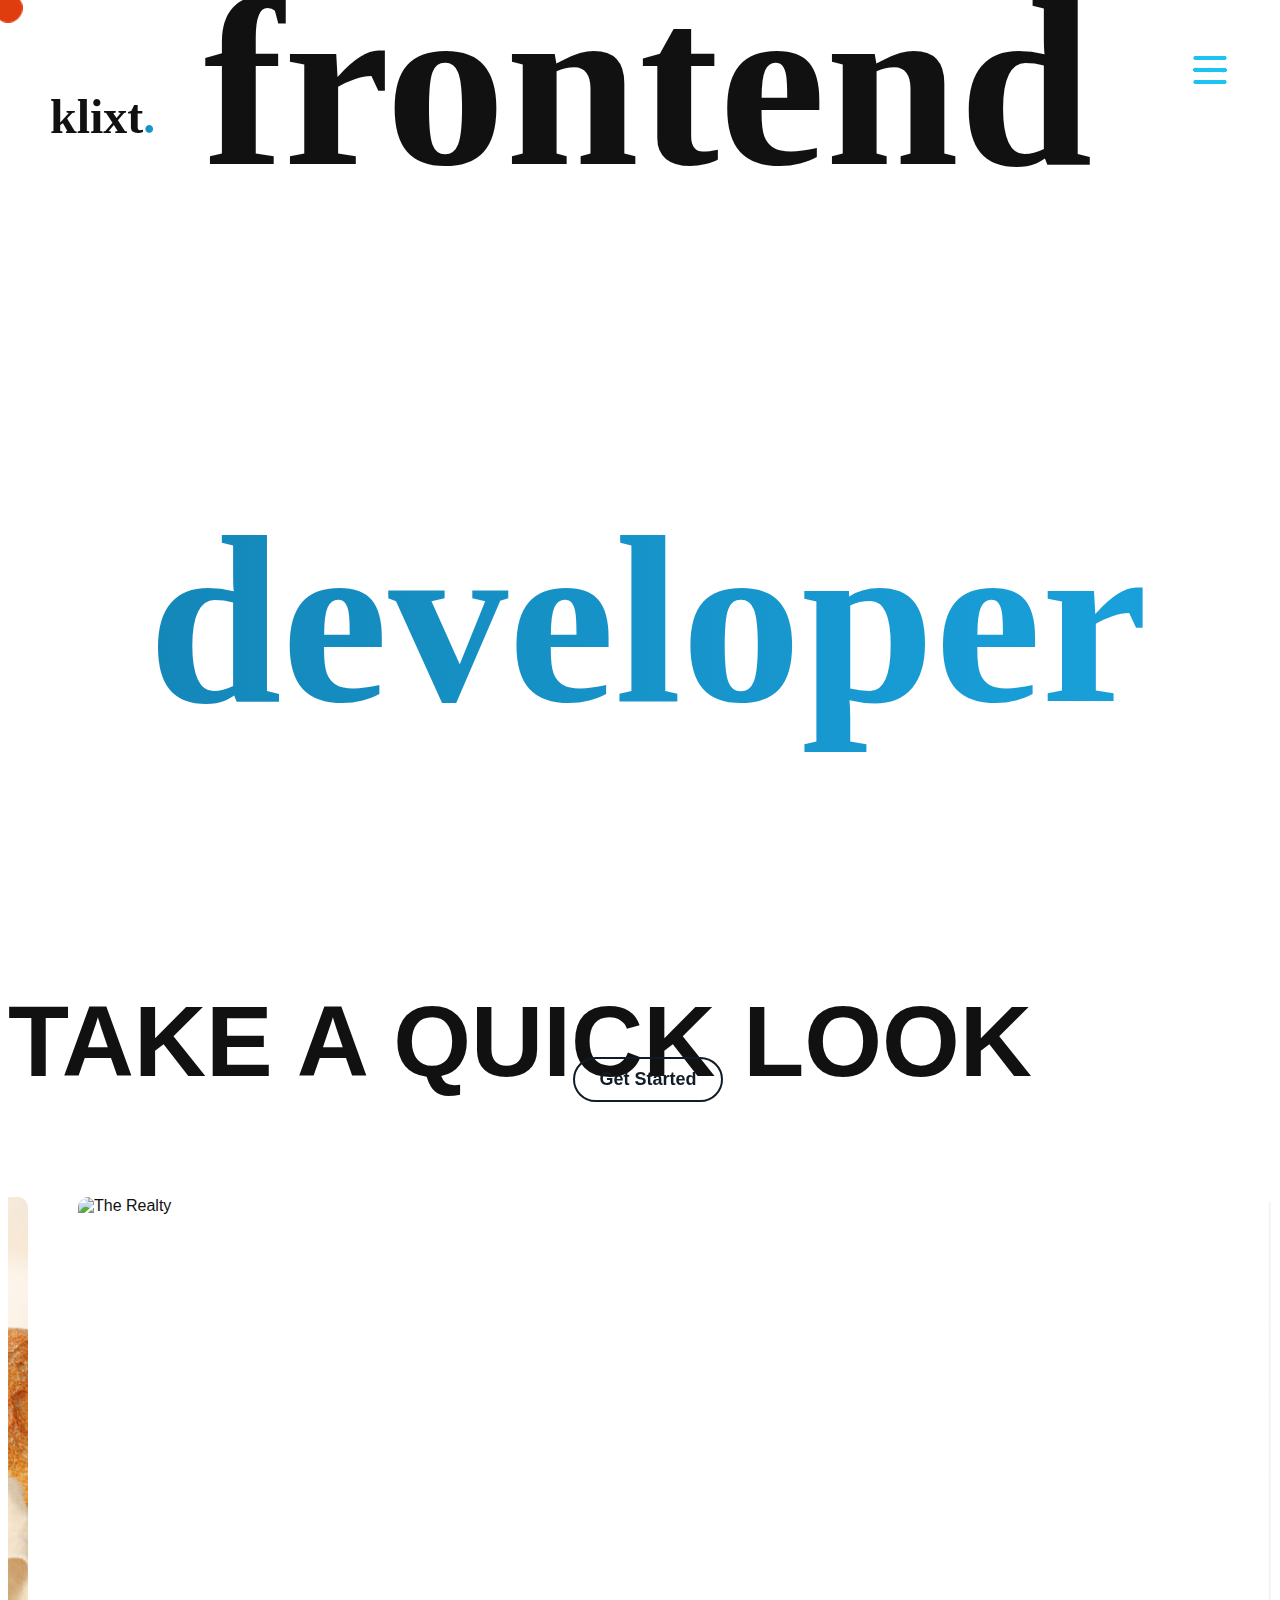
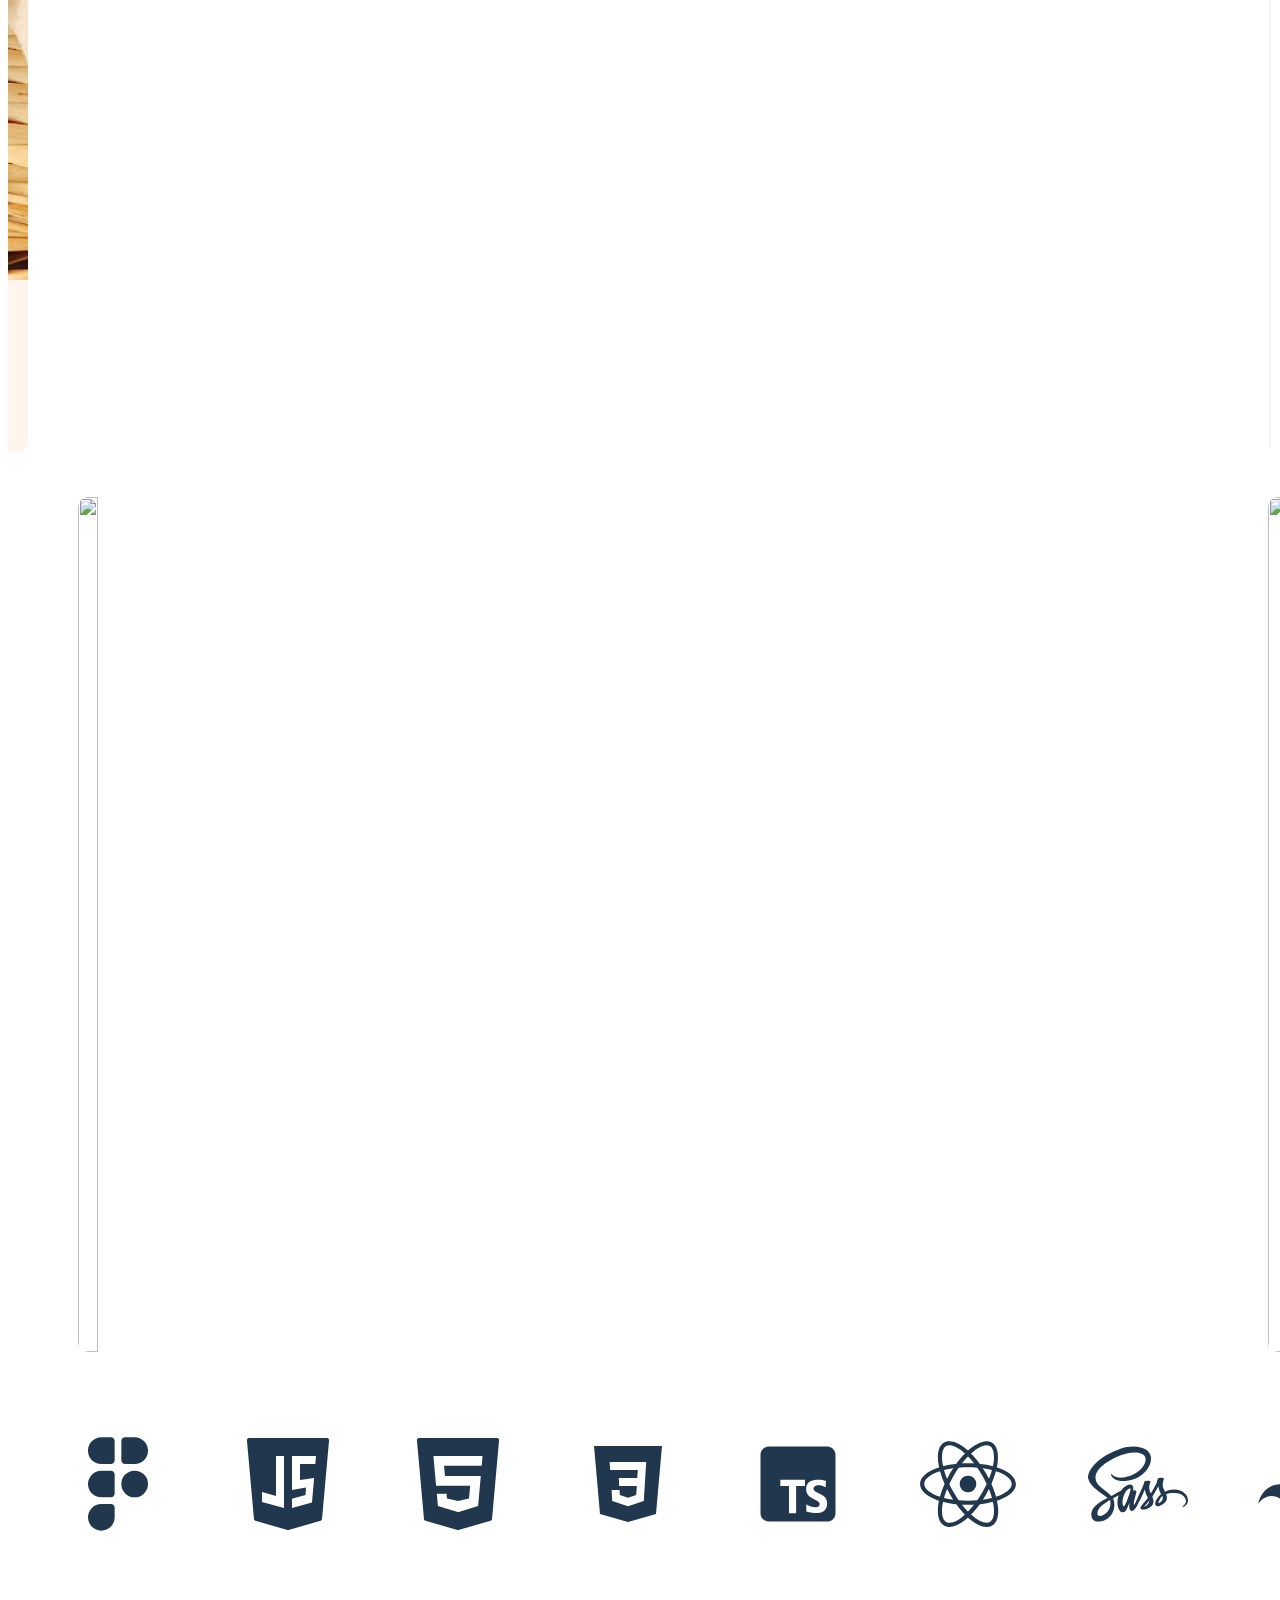
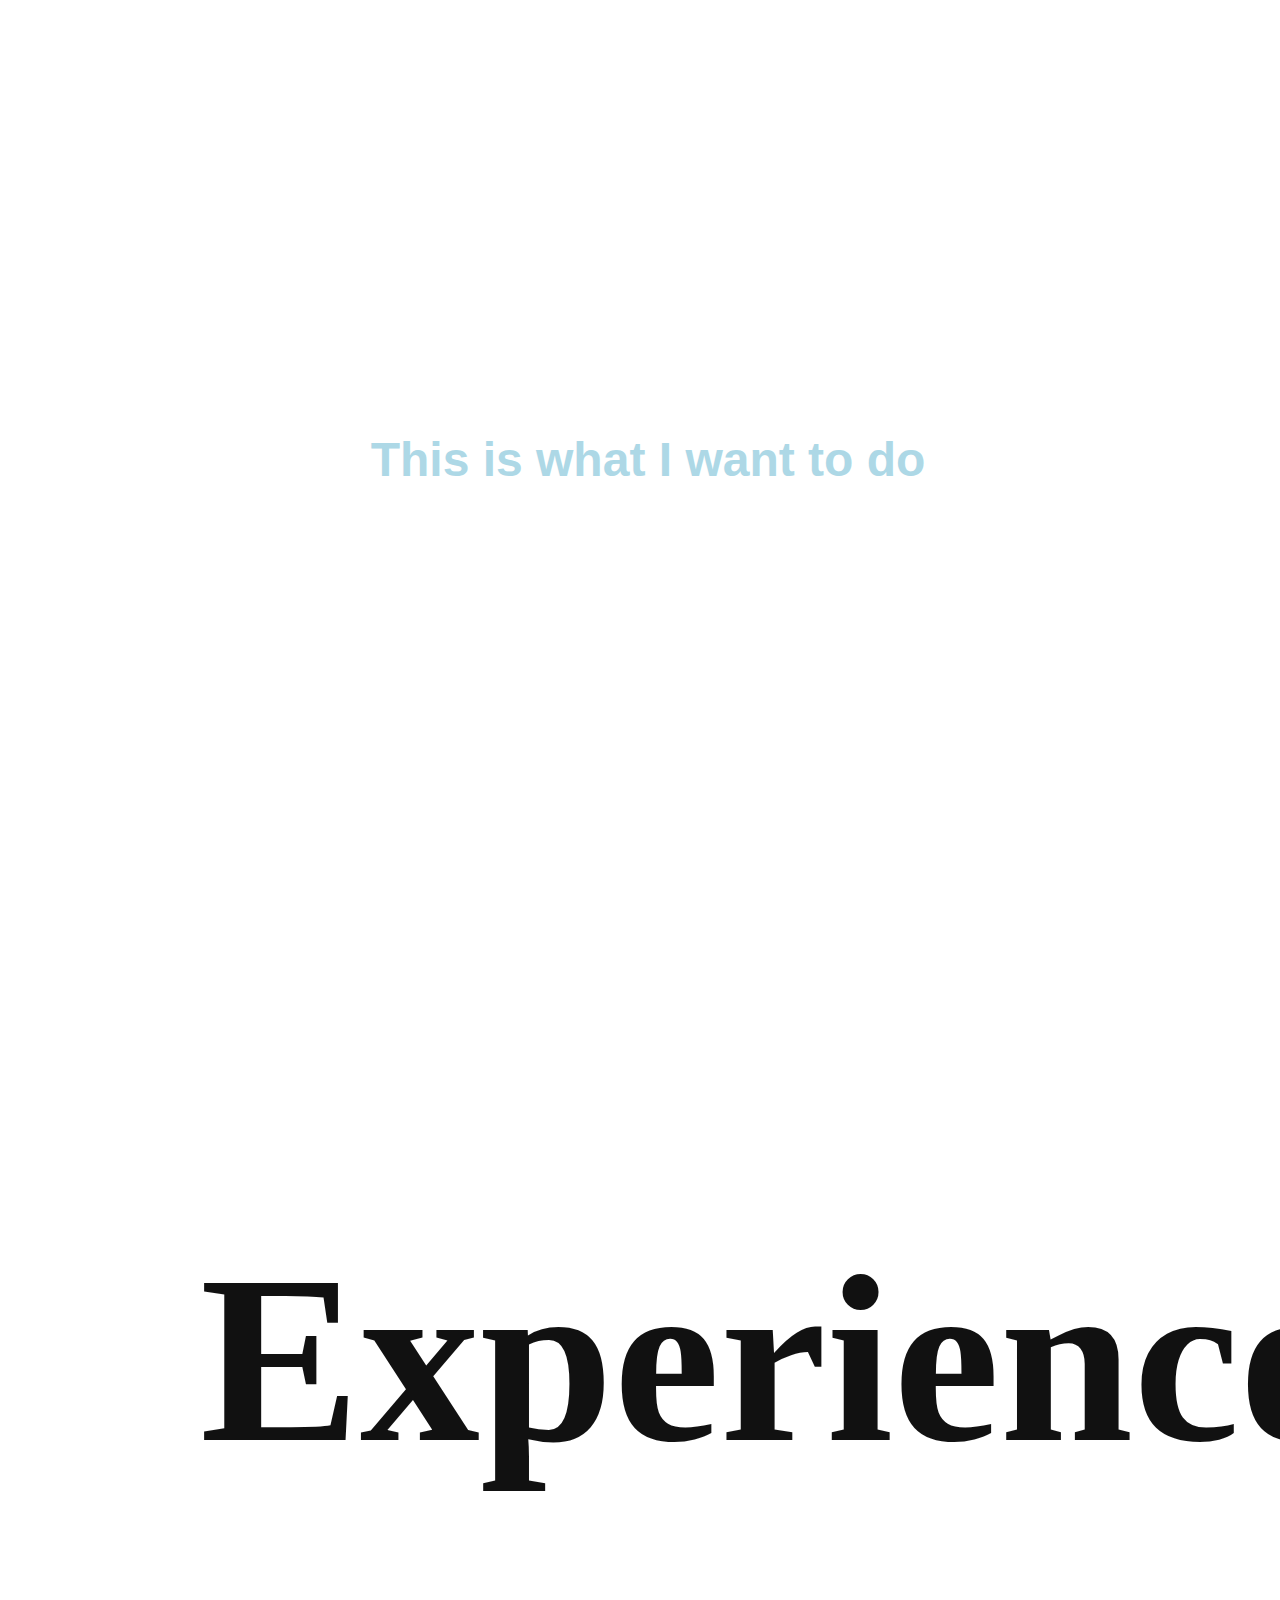
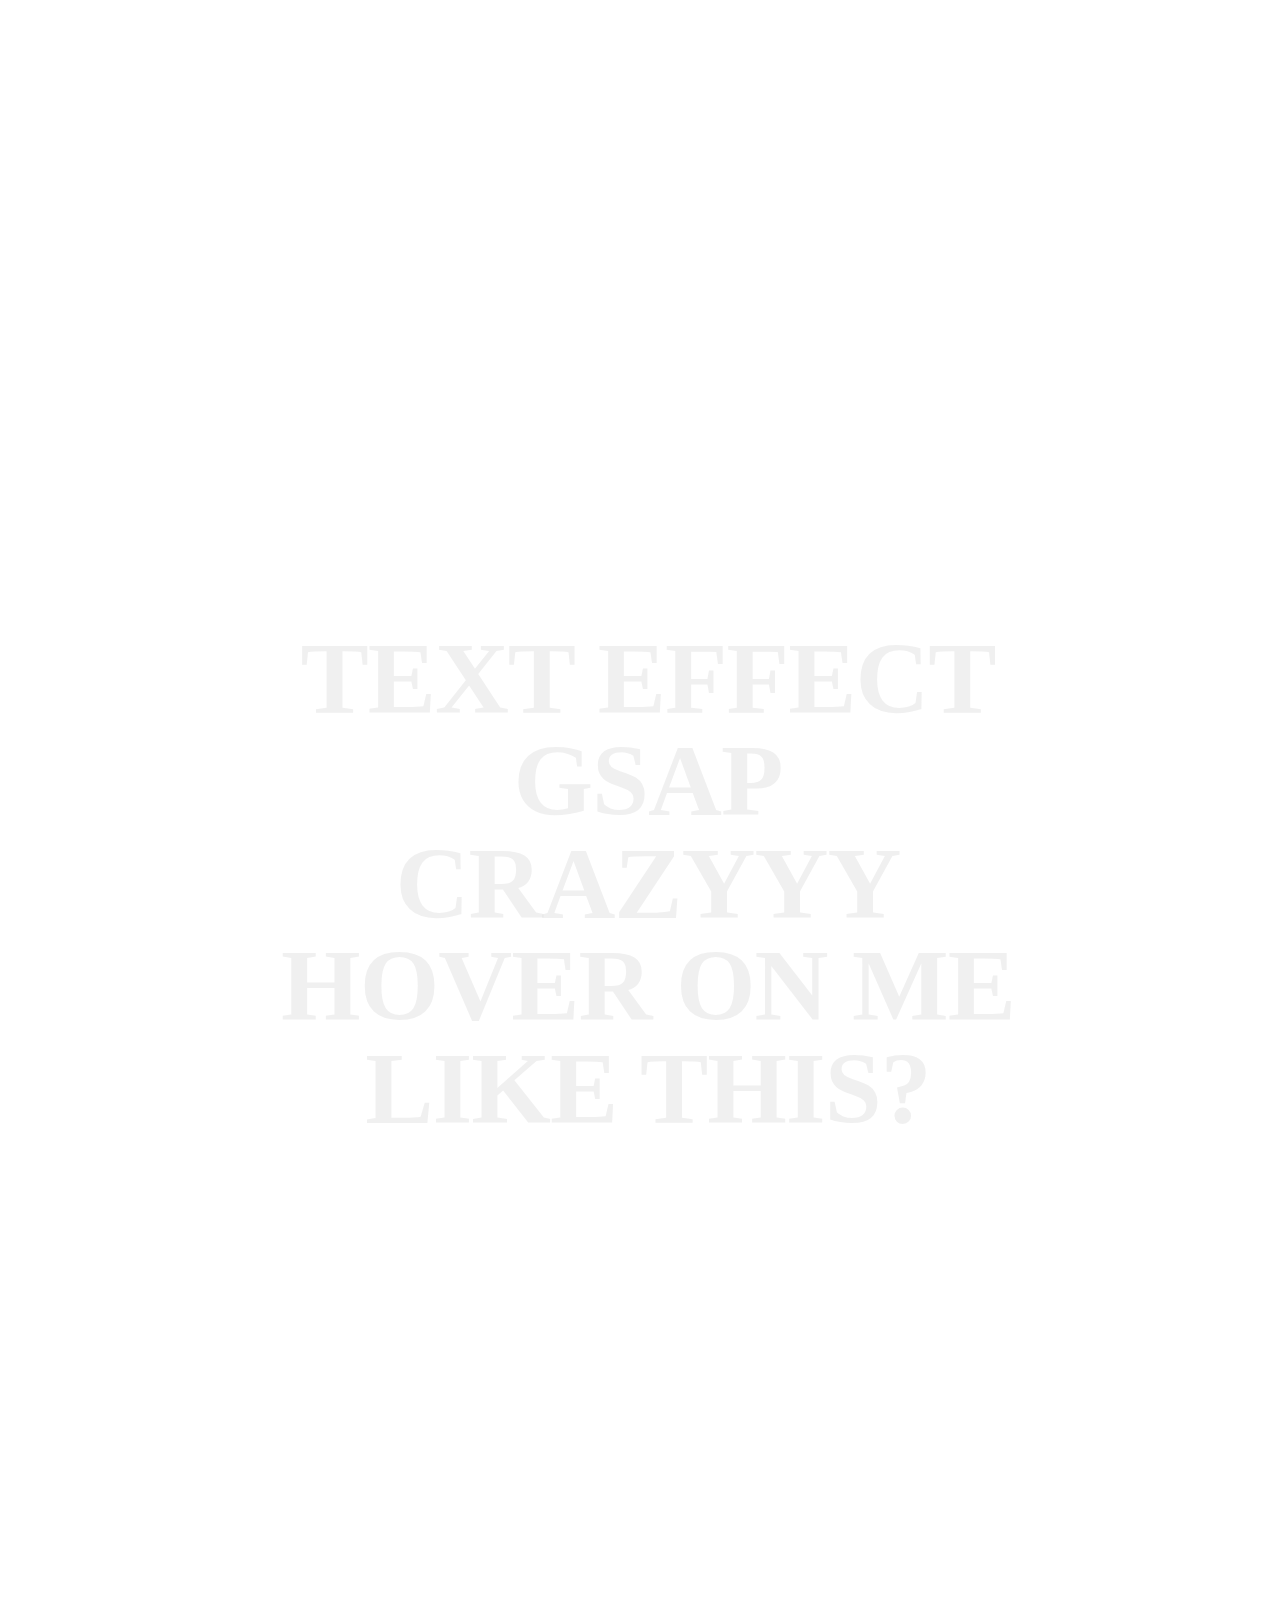
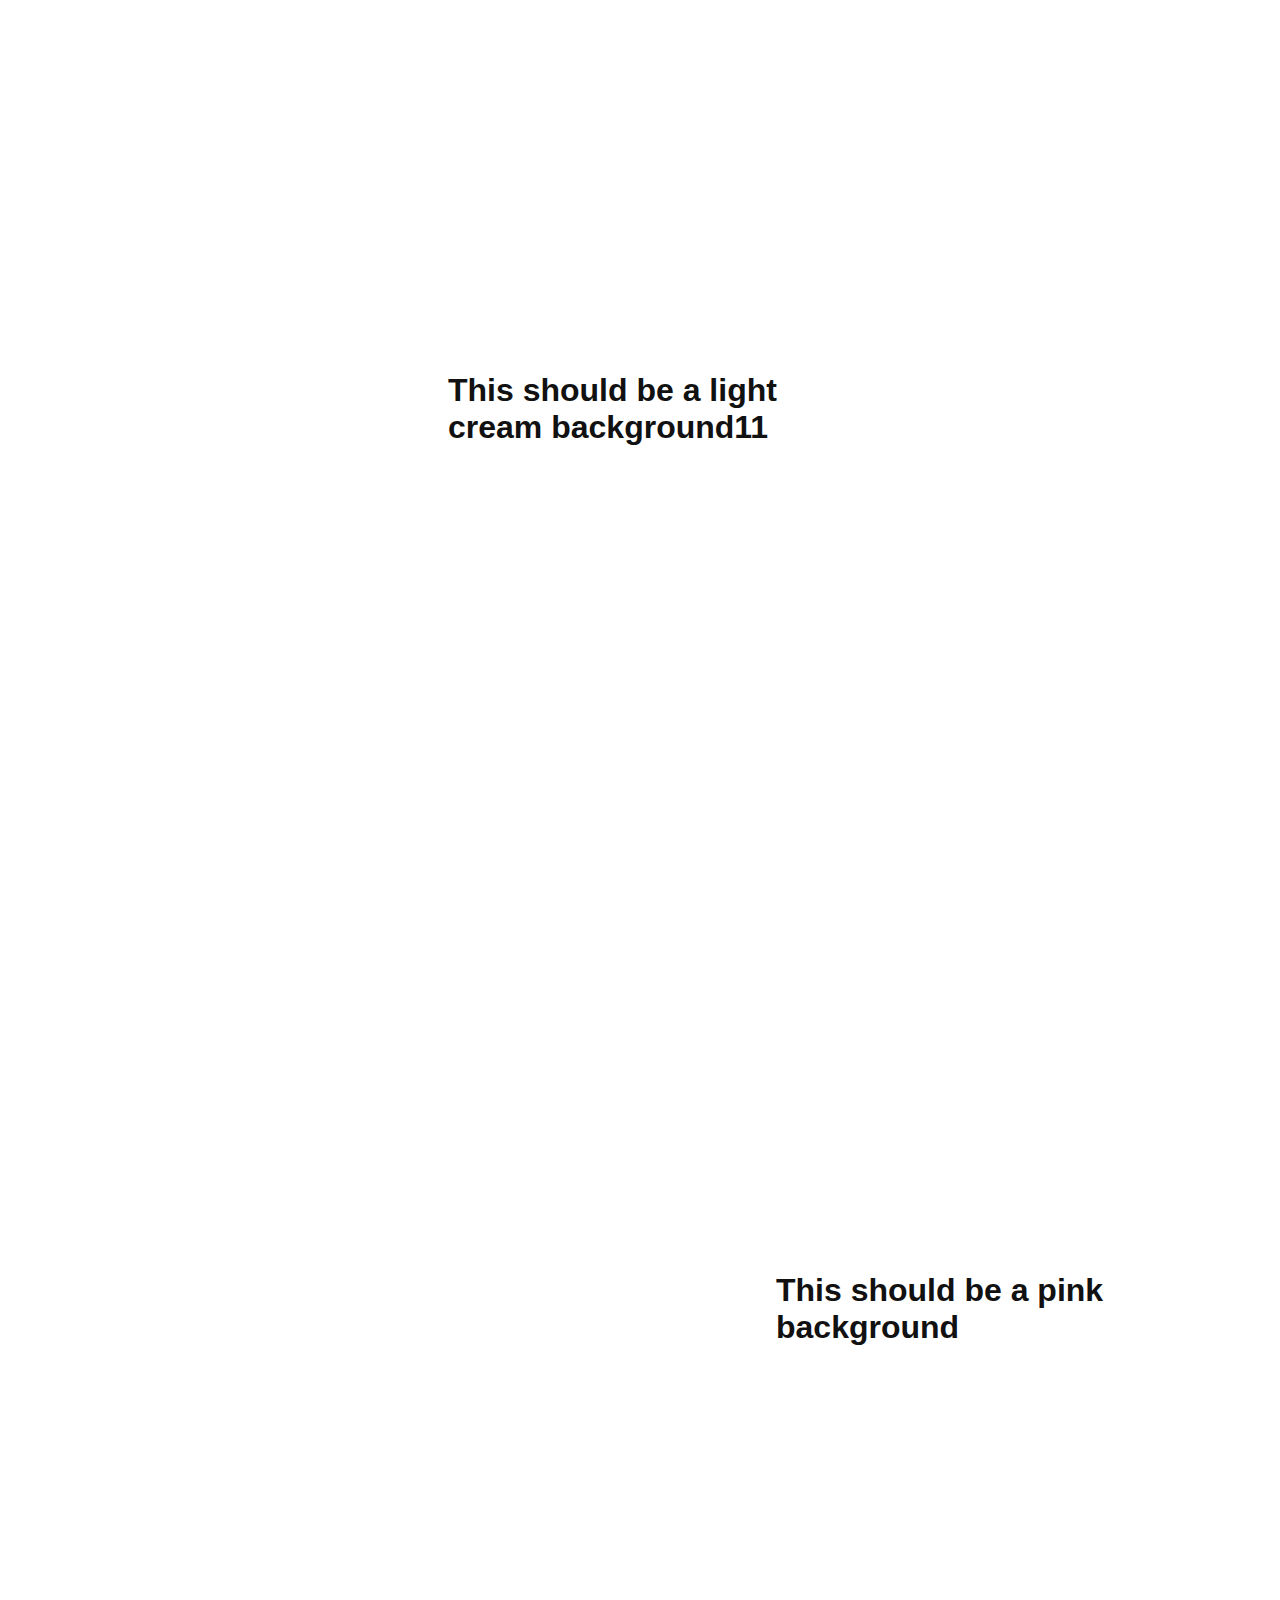
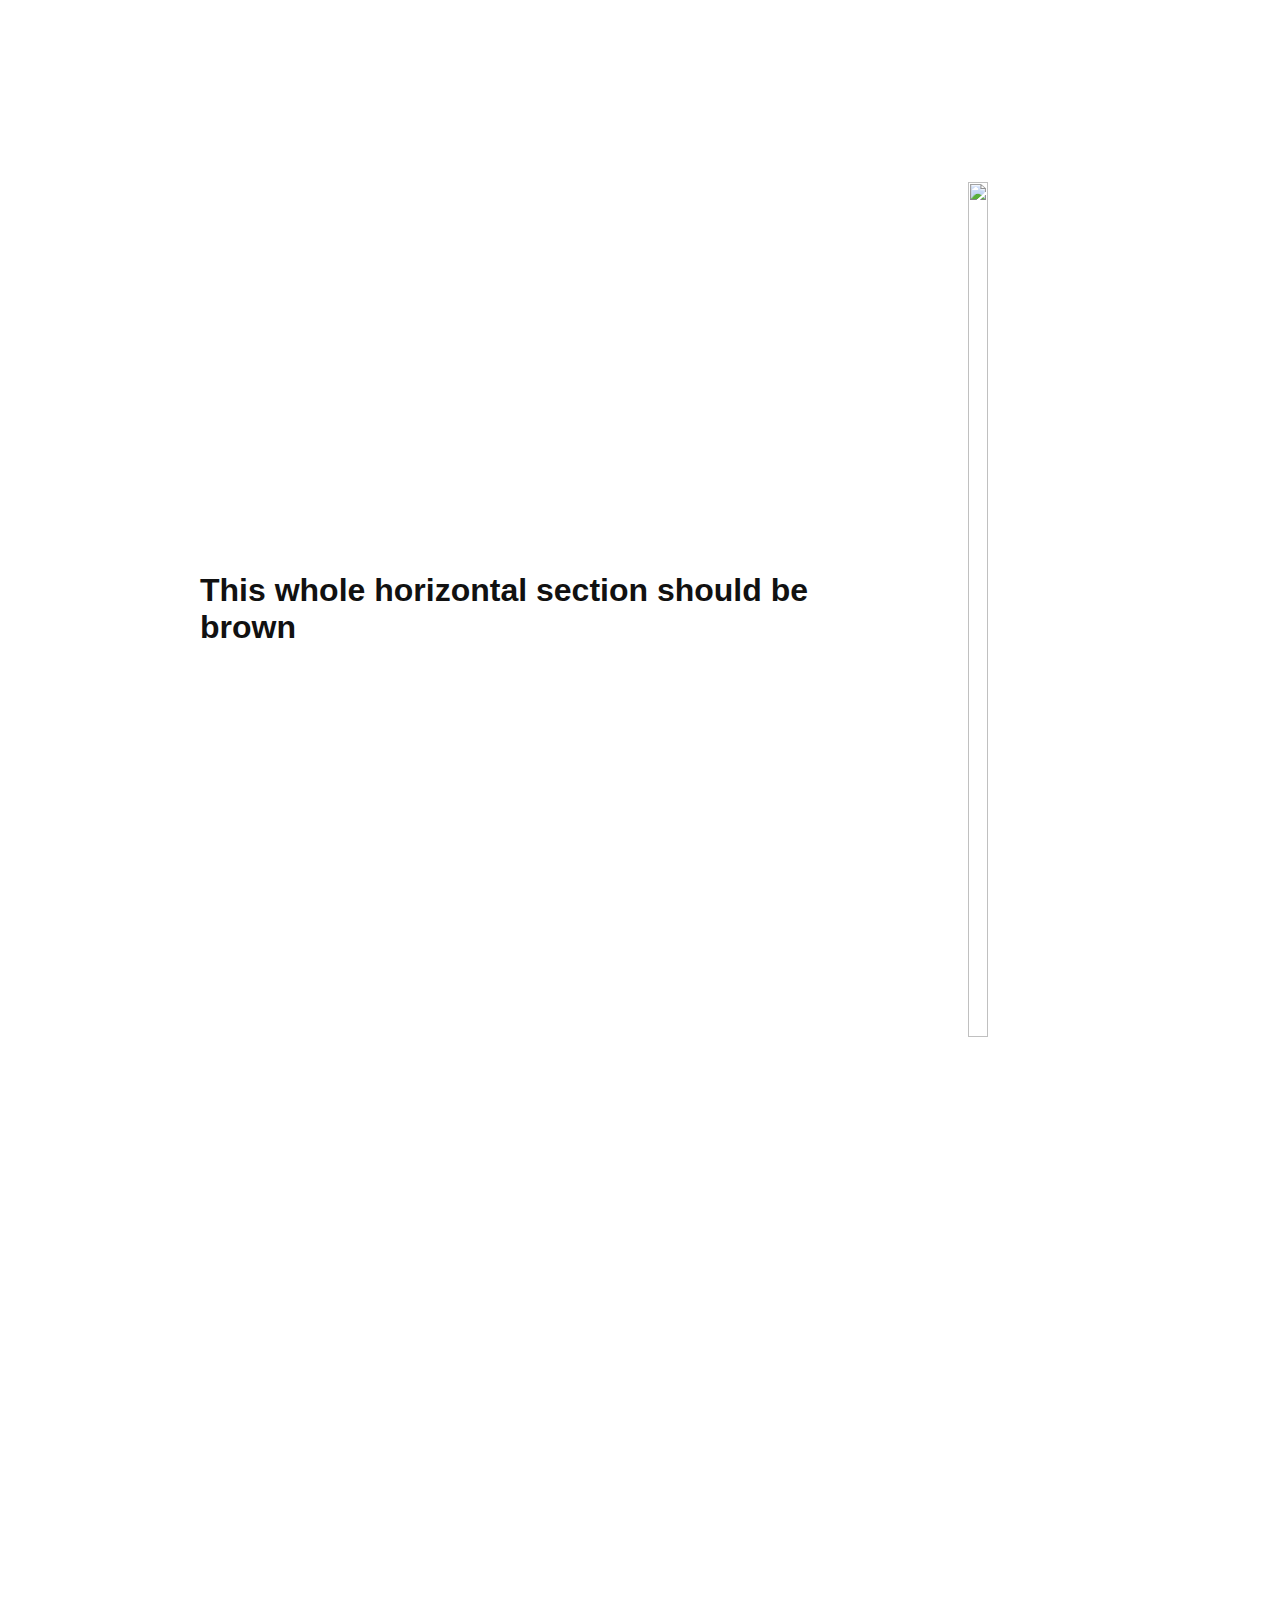
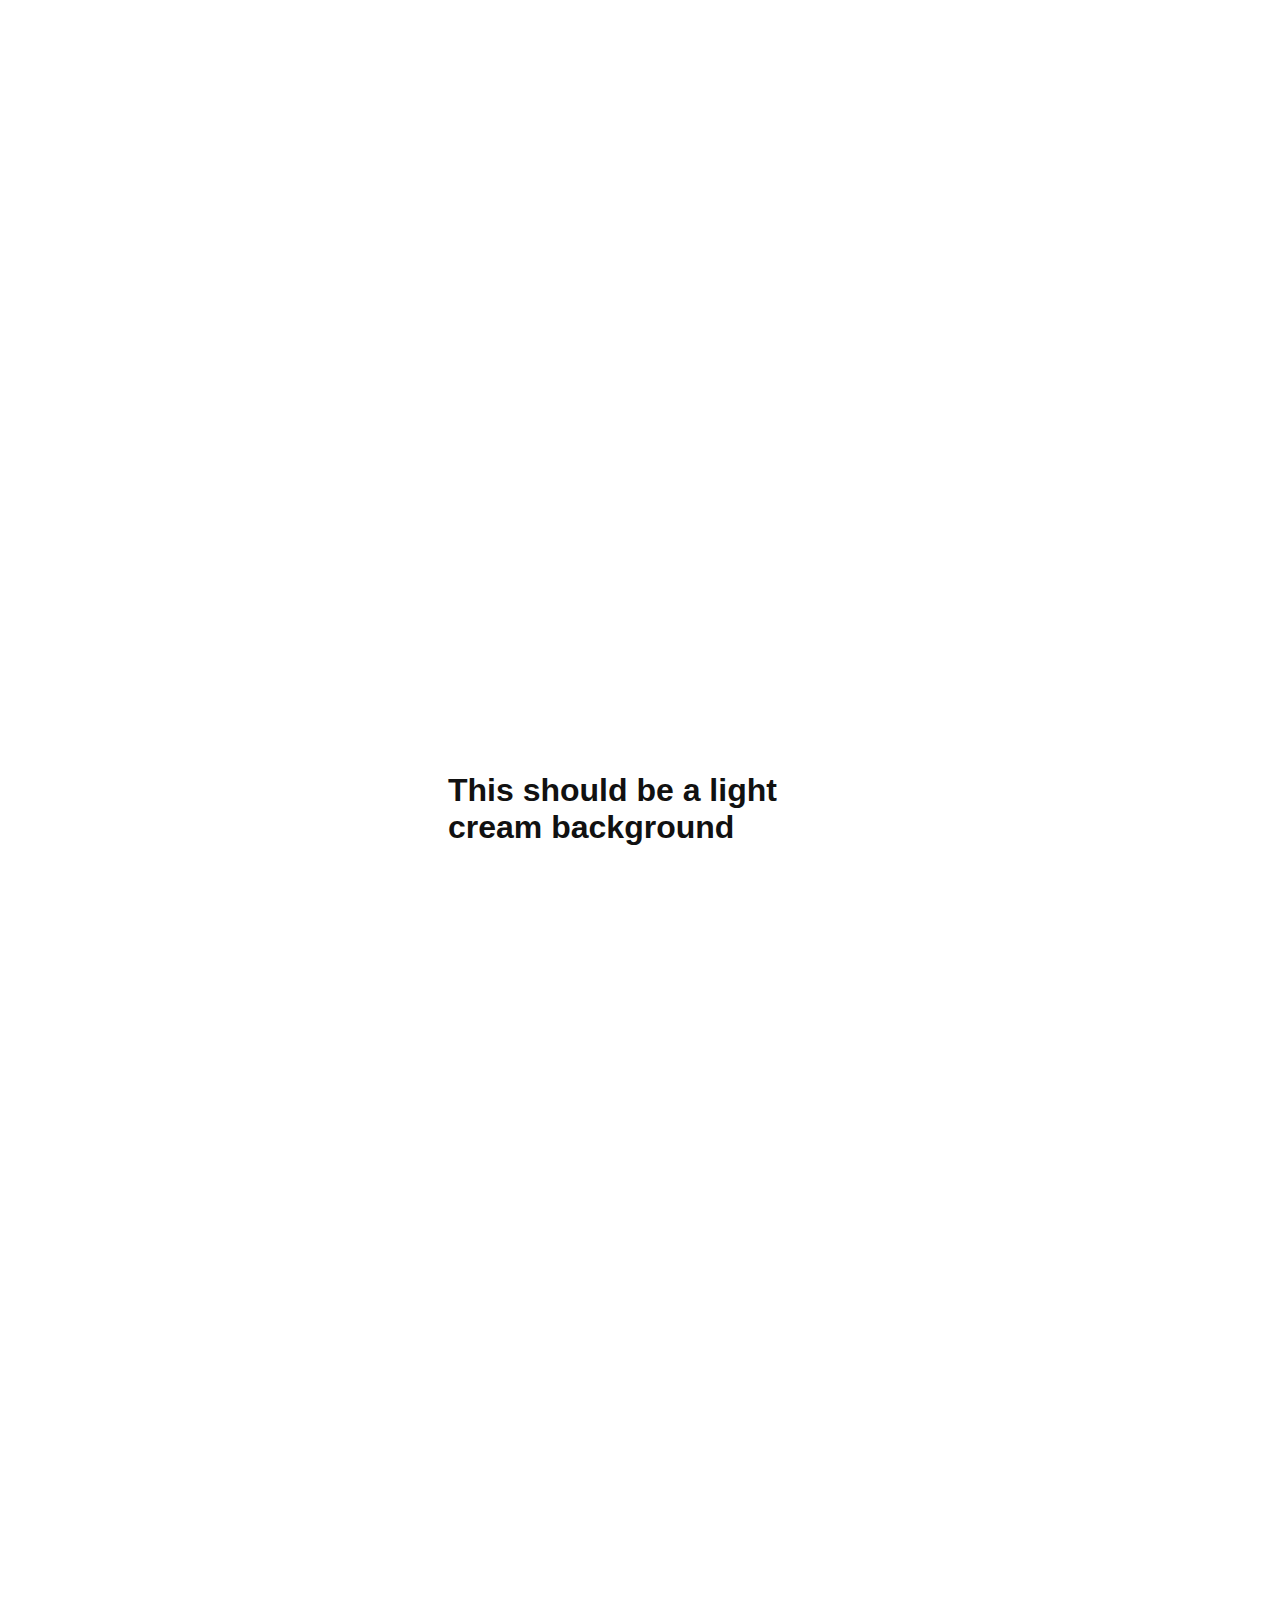
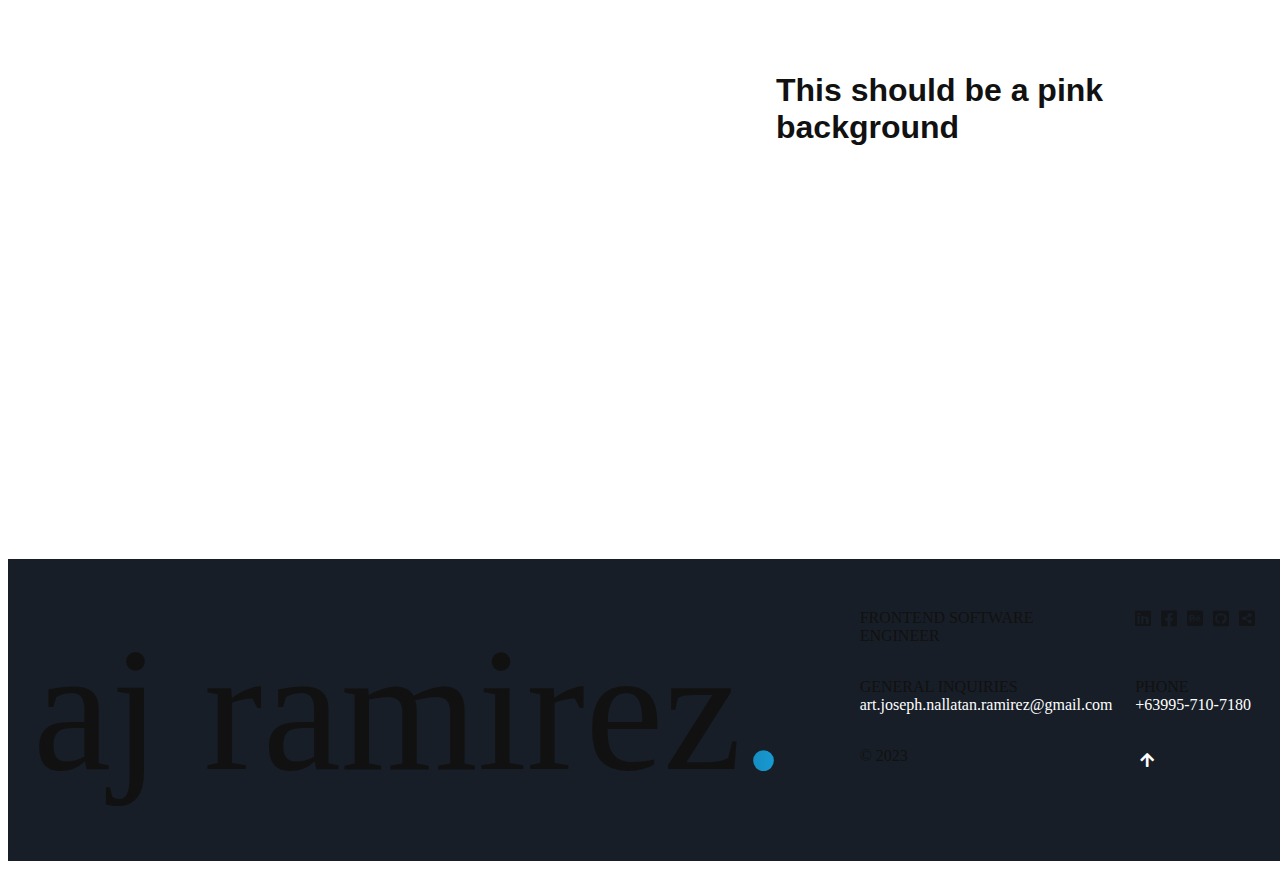
==== backups/index.html @ a65d9816 "Adjusting and bug fixing" ====
<!DOCTYPE html>
<html lang="en" >
<head>
  <meta charset="UTF-8">
  <title>backup2</title>
  <!-- FONT__AWESOME -->
<link rel="stylesheet" href="https://cdnjs.cloudflare.com/ajax/libs/font-awesome/5.15.4/css/all.min.css" integrity="sha512-1ycn6IcaQQ40/MKBW2W4Rhis/DbILU74C1vSrLJxCq57o941Ym01SwNsOMqvEBFlcgUa6xLiPY/NS5R+E6ztJQ==" crossorigin="anonymous" referrerpolicy="no-referrer" />
  <link rel="stylesheet" href="https://cdnjs.cloudflare.com/ajax/libs/meyer-reset/2.0/reset.min.css">
<link rel='stylesheet' href='https://use.typekit.net/skn8ash.css'>
<link rel='stylesheet' href='https://cdn.jsdelivr.net/npm/locomotive-scroll@3.5.4/dist/locomotive-scroll.css'>
<link rel="stylesheet" href="./style.css">

</head>
<body>
  <div class="cursor"></div>
  <div class="nav_wrapper">
    <div class="in_nav_wrapper">

    </div>
    <p>This is the wrapper content</p>
  </div>
  <div class="burger-nav"> 
    <svg id="burgerNav">
       <defs>
          <filter id="gooeyness">
             <feGaussianBlur in="SourceGraphic" stdDeviation="2.2" result="blur" />
             <feColorMatrix in="blur" mode="matrix" values="1 0 0 0 0  0 1 0 0 0  0 0 1 0 0  0 0 0 20 -10" result="gooeyness" />
             <feComposite in="SourceGraphic" in2="gooeyness" operator="atop" />
          </filter>
       </defs>
    </svg>

    <div class="plate plate5" onclick="this.classList.toggle('active')">
       <svg class="burger" version="1.1" height="100" width="100" viewBox="0 0 100 100">
          <path class="line line1" d="M 30,35 H 70 " />
          <path class="line line2" d="M 50,50 H 30 L 34,32" />
          <path class="line line3" d="M 50,50 H 70 L 66,68" />
          <path class="line line4" d="M 30,65 H 70 " />
       </svg>

       <svg class="x" version="1.1" height="100" width="100" viewBox="0 0 100 100">
          <path class="line" d="M 34,32 L 66,68" />
          <path class="line" d="M 66,32 L 34,68" />
       </svg>
    </div>
 </div>  
 <p id="name" class="slide-in-blurred-left" data-scroll-direction="vertical" data-scroll-speed="2">klixt<span class="dot">.</span></p>
<!-- partial:index.partial.html -->
<div class="container">

  <section class="hero" data-bgcolor="#eeeeee" data-textcolor="#8b949a">
    <div class="heroHeadings" style="text-align: center;">
       <h1 id="heading1" data-scroll data-scroll-direction="vertical" data-scroll-speed="-0.5">
          <div class="tracking-in-contract-bck-top">
            <span id="front" onmouseover="changeTextDev('mobile')" onmouseout="changeTextDev('developer')">front</span><span id="end" onmouseover="changeTextDev('web')" onmouseout="changeTextDev('developer')">end</span>
          </div>
       </h1>
       <h1 id="heading2" data-scroll  data-scroll-direction="vertical" data-scroll-speed="0.5">
          <div class="tracking-in-contract-bck-bottom">
            <span id="dev" onmouseover="changeTextDev('designer'); changeTextFront('full'); changeTextEnd('stack')" onmouseout="changeTextDev('developer'); changeTextFront('front'); changeTextEnd('end')">developer</span>
          </div>
       </h1>
    </div>
<br><br><br>
    <div class="body-text-wrapper">
       <p id="hero-body-text" data-scroll data-scroll-direction="vertical" data-scroll-speed="1" class="text-focus-in" >Crafting seamless connections between design and functionality to deliver an remarkable user experience.
         <!-- <span style="color: #3782ce;">Let's make it happen!</span> -->
       </p>
    </div>
<br>
    <a onclick="scrollToSection('introduction')">
       <button  data-scroll data-scroll-direction="vertical" data-scroll-speed="1" class="button tracking-in-expand" onmouseover="changeText('Let`s make it happen')" onmouseout="changeText('Get Started')" onclick="scrollToIntro()">
       Get Started
       </button>
    </a>

    <div class="mouse"></div>
   </section>
<!-- 
  <section id="hero" data-textcolor="#1fc2f0" data-bgcolor="#fff">
    <div>
      <h5><span data-scroll data-scroll-direction="horizontal" data-scroll-speed="-1">Horizontal</span> <span data-scroll data-scroll-direction="horizontal" data-scroll-speed="-2">scroll</span> <span data-scroll data-scroll-direction="horizontal" data-scroll-speed="-3">+ colors</span></h5>
      <p data-scroll data-scroll-speed="2" data-scroll-delay="0.2">with GSAP ScrollTrigger & Locomotive Scroll.</p>

      <div id='holdboth1'>
        <div id='hiddenarea' class="initclip positionadjust textstyles texttop">
          That is what I hate to do 
        </div>
        <div class="positionadjust textstyles textbottom">  
          This is what I want to do
        </div>
     </div>

    </div>
  </section> -->

    <h2 class="intro-Text" data-textcolor="#1fc2f0" data-bgcolor="#091318" data-scroll data-scroll-direction="horizontal" data-scroll-speed="15">TAKE  A QUICK LOOK</h2>



  <section class="slide_Collections_Wrapper" data-bgcolor="#091318">
    <div class="collection_Preview" data-scroll data-scroll-direction="horizontal" data-scroll-speed="-10">
      <img src="/images/Breadily.jpg" alt="">
      <img src="/images/TheRealty.png" alt="The Realty">
      <img src="/images/FitNest.jpg" alt="">
    </div>
  </section>

  <section class="slide_Collections_Wrapper" data-bgcolor="#091318">
    <div class="collection_Preview" data-scroll data-scroll-direction="horizontal" data-scroll-speed="10">
      <img src="/images/Votanica.png" alt="">
      <img src="/images/Design Archives.jpg" alt="">
      <img src="/images/Plateria.png" alt="">
    </div>
  </section>
  
  <div id="icon-container" class="intro-Text logos" data-scroll data-scroll-direction="horizontal" data-scroll-speed="-5">
  </div>


  <section class="xray">
    <div id='holdboth'>
        <div id='hiddenarea' class="initclip positionadjust textstyles texttop">
          That is what I hate to do 
        </div>
        <div class="positionadjust textstyles textbottom">
          This is what I want to do
        </div>
     </div>
  </section>


  <section class="horizontal-scroll" data-textcolor="#bcb8ad" data-bgcolor="#815946">
    <div class="pin-wrap">
      <div>
        <h1><span data-scroll data-scroll-direction="horizontal" data-scroll-speed="-1" style="white-space: nowrap;">Experiences scroll+ colors</span></h1>
      </div>
      <img src="https://images.pexels.com/photos/5207262/pexels-photo-5207262.jpeg?auto=compress&cs=tinysrgb&dpr=1&w=900" alt="">
      <img src="https://images.pexels.com/photos/3371358/pexels-photo-3371358.jpeg?auto=compress&cs=tinysrgb&dpr=1&w=900" alt="">
      <img src="https://images.pexels.com/photos/3618545/pexels-photo-3618545.jpeg?auto=compress&cs=tinysrgb&dpr=1&w=900" alt="">
    </div>
  </section>

  <section class="text_readings" data-bgcolor="#111c27" data-textcolor="#fff">
    <h3 data-scroll data-scroll-speed="5" data-scroll-direction="horizontal" class="text">TEXT EFFECT<span class="span_text">WOAH</span></h3>
    <h3 class="text" data-scroll data-scroll-speed="-4" data-scroll-direction="horizontal">GSAP<span class="span_text">AND CLIPPING</span></h3>
    <h3 class="text" data-scroll data-scroll-speed="3" data-scroll-direction="horizontal">CRAZYYY<span class="span_text">DEYYYM</span></h3>
    <h3 class="text"data-scroll data-scroll-speed="-2" data-scroll-direction="horizontal">HOVER ON ME<span class="span_text">SOURCE</span></h3>
    <h3 class="text" data-scroll data-scroll-speed="1" data-scroll-direction="horizontal">LIKE THIS?<span class="span_text">LET'S CONNECT</span></h3>
</section>
  
  <section data-textcolor="#032f35" data-bgcolor="#bcb8ad">
    <div>
      <h2 data-scroll data-scroll-speed="1"><span>This should be a light cream background11</span></h2>
    </div>

  </section>

  <section data-bgcolor="#e3857a" data-textcolor="#f1dba7"><img src="https://images.pexels.com/photos/4791474/pexels-photo-4791474.jpeg?auto=compress&cs=tinysrgb&dpr=1&w=500" alt="">
    <h2 data-scroll data-scroll-speed="1">This should be a pink background</h2>
  </section>

  <section class="horizontal-scroll" data-textcolor="#bcb8ad" data-bgcolor="#815946">
    <div class="pin-wrap">
      <h2>This whole horizontal section should be brown</h2>
      <img src="https://images.pexels.com/photos/5207262/pexels-photo-5207262.jpeg?auto=compress&cs=tinysrgb&dpr=1&w=900" alt="">
      <img src="https://images.pexels.com/photos/3371358/pexels-photo-3371358.jpeg?auto=compress&cs=tinysrgb&dpr=1&w=900" alt="">
      <img src="https://images.pexels.com/photos/3618545/pexels-photo-3618545.jpeg?auto=compress&cs=tinysrgb&dpr=1&w=900" alt="">
    </div>
  </section>

  <section class="R-horizontal-scroll" data-textcolor="#111c27" data-bgcolor="powderblue">
    <div class="R-pin-wrap">
      <img src="https://images.pexels.com/photos/5207262/pexels-photo-5207262.jpeg?auto=compress&cs=tinysrgb&dpr=1&w=900" alt="">
      <img src="https://images.pexels.com/photos/3371358/pexels-photo-3371358.jpeg?auto=compress&cs=tinysrgb&dpr=1&w=900" alt="">
      <img src="https://images.pexels.com/photos/3618545/pexels-photo-3618545.jpeg?auto=compress&cs=tinysrgb&dpr=1&w=900" alt="">
      <div>
        <h1><span data-scroll data-scroll-direction="horizontal" data-scroll-speed="-1" style="white-space: nowrap;">Experiences scroll+ colors</span></h1>
      </div>
    </div>
  </section>

  <section data-textcolor="#032f35" data-bgcolor="#eeeeee">
    <div>
      <h2 data-scroll data-scroll-speed="1"><span>This should be a light cream background</span></h2>
    </div>

  </section>

  <section data-bgcolor="#e3857a" data-textcolor="#eeeeee"><img src="https://images.pexels.com/photos/4791474/pexels-photo-4791474.jpeg?auto=compress&cs=tinysrgb&dpr=1&w=500" alt="">
    <h2 data-scroll data-scroll-speed="1">This should be a pink background</h2>
  </section>

  <footer id="footer" data-bgcolor="#111c27" data-textcolor="#fff" data-scroll data-scroll-direction="vertical" data-scroll-speed="0.5">
    <div class="footer-parent">
       <div  id="footer-logo" class="div1" data-scroll data-scroll-direction="vertical" data-scroll-speed="-1"> aj ramirez<span class="dot">.</span> </div>

       <div class="div2" data-scroll data-scroll-direction="vertical" data-scroll-speed="1"> FRONTEND SOFTWARE ENGINEER </div>

       <div class="div3 soc-icon-footer" data-scroll data-scroll-direction="vertical" data-scroll-speed="1"> 
             <i class="fab fa-linkedin"></i> 
             <i class="fab fa-facebook-square"></i> 
             <i class="fab fa-behance-square"></i> 
             <i class="fab fa-github-square"></i>
             <i class="fas fa-share-alt-square"></i>  
       </div>

       <div class="div4 my-email-footer" data-scroll data-scroll-direction="vertical" data-scroll-speed="1"> GENERAL INQUIRIES <br> <a href="mailto:art.joseph.nallatan.ramirez@gmail.com">art.joseph.nallatan.ramirez@gmail.com</a> </div>

       <div class="div5 my-phone-footer" data-scroll data-scroll-direction="vertical" data-scroll-speed="1">  PHONE <br> <a href="tel:+639957107180">+63995-710-7180</a> </div>

       <div class="div6" data-scroll data-scroll-direction="vertical" data-scroll-speed="1"> © 2023 </div>

       <div class="div7" data-scroll data-scroll-direction="vertical" data-scroll-speed="1"> <a id="top"><i class="fas fa-arrow-up"></i></a> </div>
    </div> <!-- END FOOTER -->
 </footer>
</div>
<!-- partial -->
<script src='https://unpkg.com/gsap@3/dist/ScrollTrigger.min.js'></script>
<script src='https://cdnjs.cloudflare.com/ajax/libs/gsap/3.5.1/gsap.min.js'></script>
<script src='https://cdn.jsdelivr.net/npm/locomotive-scroll@3.5.4/dist/locomotive-scroll.min.js'></script>


<script  src="./cursor.js"></script>
<script  src="./script.js"></script>
<script  src="./navigation.js"></script>
<script  src="./techstack_icon.js"></script>

</body>
</html>
---- backups/style.css ----
:root {
  --text-color: #111;
  --bg-color: #ffffff;
}


body {
  font-family: termina, sans-serif;
  color: var(--text-color);
  background: var(--bg-color);
  transition: 0.3s ease-out;
  overflow-x: hidden;
  max-width: 100%;
  width: 100%;
  overscroll-behavior: none;
  /* cursor: none; */
}

section:not(.horizontal-scroll):not(.text_readings):not(.R-horizontal-scroll):not(.xray):not(.hero){
  min-height: 100vh;
  width: 100%;
  position: relative;
  display: grid;
  grid-template-columns: repeat(auto-fit, minmax(300px, 1fr));
  grid-gap: 2rem;
  /* padding: 50px 10vw; */
  margin: auto;
  place-items: center;
}

img {
  height: 95vh;
  width: auto;
  object-fit: cover;
  object-position: top;
  aspect-ratio: 4/3;
  border-radius: 10px;
}

h5 {
  font-size: 5rem;
  line-height: 1;
  font-weight: 800;
  margin-bottom: 1rem;
  position: absolute;
  top: 10vw;
  left: 10vw;
  z-index: 4;
  overflow-wrap: break-word;
  hyphens: auto;
}
.intro-Text{
  font-size: 100px;
  line-height: 1;
  font-weight: 800;
  z-index: 4;
  width: 100%;
  white-space: nowrap;
}
@media (max-width: 768px) {
  h1 {
    font-size: 16vw;
  }
}
h5 span {
  display: block;
}

h2 {
  font-size: 2rem;
  max-width: 400px;
}

.credit {
  font-family: Termina, sans-serif;
}
.credit a {
  color: var(--text-color);
}

* {
  box-sizing: border-box;
}

.horizontal-scroll {
  height: 100vh;
  overflow: hidden;
  display: flex;
  left: 0;
}

.pin-wrap {
  height: 100vh;
  display: flex;
  justify-content: flex-start;
  align-items: center;
  padding: 50px 10vw;
}
.pin-wrap > * {
  min-width: 60vw;
  padding: 0 5vw;
}

.container{
  transition: margin-top 1s cubic-bezier(0.76, 0, 0.24, 1), filter 1s ease; 

}

/* BURGER */
.burger-nav{
  height: 0;
 }
 .burgerNav, .burger, .x {
   height: 80px;
   width: 80px;
   position: fixed;
   z-index: 100;
   top: 30px;
   right: 30px;
 }
 .plates {
   display: flex;
   flex-wrap: wrap;
   max-height: 160px;
   width: 640px;
 }
 @media (max-width: 640px) {
   .plates {
     width: 320px;
   }
 }
 
 .plate {
   height: 80px;
   width: 80px;
 }
 .burger {
   filter: url(#gooeyness);
   transition: transform 0.3s ease;
 }
 .x {
   transform: scale(0);
   transition: transform 400ms;
 }
   .line {
     fill: none;
     /* stroke: rgb(255, 255, 255); */
     /* stroke: #128bbe; */
     stroke: #1fc2f0;
     stroke-width: 6px;
     stroke-linecap: round;
     stroke-linejoin: round;
     transform-origin: 50%;
     transition: stroke-dasharray 500ms 200ms, stroke-dashoffset 500ms 200ms, transform 500ms 200ms;
   }
   .burger.lineOrig{
     fill: none;
     /* stroke: rgb(255, 255, 255); */
     /* stroke: #128bbe; */
     stroke: #1fc2f0;
     stroke-width: 6px;
     stroke-linecap: round;
     stroke-linejoin: round;
     transform-origin: 50%;
     transition: stroke-dasharray 500ms 200ms, stroke-dashoffset 500ms 200ms, transform 500ms 200ms;
   }
 .x .line {
   stroke-width: 5.5px;
   stroke: #091318;
 }
 .active .x {
   transform: scale(1);
   transition: transform 400ms 350ms;
 }
 /* Den femte rätten */
 .plate5 .line {
 transition: stroke-dasharray 400ms 100ms, stroke-dashoffset 400ms 100ms, transform 400ms 100ms;
 }
 .plate5 .line1 {
 stroke-dasharray: 40 40;
 }
 .plate5 .line2 {
 stroke-dasharray: 21 39;
 }
 .plate5 .line3 {
 stroke-dasharray: 21 39;
 }
 .plate5 .line4 {
 stroke-dasharray: 40 40;
 }
 .plate5 .x {
 transition: transform 400ms 50ms;
 }
 
 .active.plate5 .line {
 transition: stroke-dasharray 400ms, stroke-dashoffset 400ms, transform 400ms;
 }
 .active.plate5 .line1 {
 stroke-dasharray: 1 40;
 stroke-dashoffset: -33px;
 }
 .active.plate5 .line2 {
 stroke-dasharray: 5 39;
 stroke-dashoffset: -37px;
 }
 .active.plate5 .line3 {
 stroke-dasharray: 5 39;
 stroke-dashoffset: -37px;
 }
 .active.plate5 .line4 {
 stroke-dasharray: 1 40;
 stroke-dashoffset: -33px;
 }
 .active.plate5 .x {
 transition: transform 400ms 50ms;
 }
 
 
 .burger:hover{
 transform: scale(.9);
 }
 .burger:hover .line{
 stroke: #1fc2f0;  
 }
 .active:hover .x {
 transform: scale(0.9) !important;
 }
 .active:hover .x .lines {
 stroke: #1fc2f0;  
 }
 
 .plate5:hover{
   cursor: pointer;
 }
/* NAVIGATION */

.in_nav_wrapper {
  display: none;
  width: 100%;
  height: 40vh;
  background-color: #eeeeee;
  position: fixed;
  top: -100vh; /* Initially positioned above the viewport */
  left: 0;
  justify-content: center;
  align-items: center;  
  z-index: 20;
  /* transition: top 1s cubic-bezier(0.76, 0, 0.24, 1);  */
  transition: top cubic-bezier(.1,.5,.5,1) 0.5s; 
   /* box-shadow: 0px 0px 30px #dcdddef6; */
}
.nav_wrapper {
  display: none;
  width: 100%;
  height: 60vh;
  background-color: #091318;
  position: fixed;
  top: -100vh; /* Initially positioned above the viewport */
  left: 0;
  justify-content: center;
  align-items: center;  
  z-index: 1;
  transition: top 0.7s cubic-bezier(0.76, 0, 0.24, 1); 
  /* border-bottom: 5px solid #2f6dac; */
}
.R-horizontal-scroll {
  height: 100vh;
  overflow: hidden;
  display: flex;
  right: 0;
}
.R-pin-wrap {
  height: 100vh;
  display: flex;
  justify-content: flex-end;
  align-items: center;
  position: relative;
  transform: translateX(-100%);
 
}
.R-pin-wrap > * {
  min-width: 60vw;
  padding: 0 5vw;
  flex-shrink: 0; 
  transform: translateX(0);
}



/* BRAND NAME */

.slide-in-blurred-right {
	-webkit-animation: slide-in-blurred-right 1s cubic-bezier(0.230, 1.000, 0.320, 1.000) 1s both;
	        animation: slide-in-blurred-right 1s cubic-bezier(0.230, 1.000, 0.320, 1.000) 1s both;
}

 @-webkit-keyframes slide-in-blurred-right {
  0% {
    -webkit-transform: translateX(1000px) scaleX(2.5) scaleY(0.2);
            transform: translateX(1000px) scaleX(2.5) scaleY(0.2);
    -webkit-transform-origin: 0% 50%;
            transform-origin: 0% 50%;
    -webkit-filter: blur(40px);
            filter: blur(40px);
    opacity: 0;
  }
  100% {
    -webkit-transform: translateX(0) scaleY(1) scaleX(1);
            transform: translateX(0) scaleY(1) scaleX(1);
    -webkit-transform-origin: 50% 50%;
            transform-origin: 50% 50%;
    -webkit-filter: blur(0);
            filter: blur(0);
    opacity: 1;
  }
}
@keyframes slide-in-blurred-right {
  0% {
    -webkit-transform: translateX(1000px) scaleX(2.5) scaleY(0.2);
            transform: translateX(1000px) scaleX(2.5) scaleY(0.2);
    -webkit-transform-origin: 0% 50%;
            transform-origin: 0% 50%;
    -webkit-filter: blur(40px);
            filter: blur(40px);
    opacity: 0;
  }
  100% {
    -webkit-transform: translateX(0) scaleY(1) scaleX(1);
            transform: translateX(0) scaleY(1) scaleX(1);
    -webkit-transform-origin: 50% 50%;
            transform-origin: 50% 50%;
    -webkit-filter: blur(0);
            filter: blur(0);
    opacity: 1;
  }
}

.slide-in-blurred-left {
	-webkit-animation: slide-in-blurred-left 1s cubic-bezier(0.230, 1.000, 0.320, 1.000) 1s both;
	        animation: slide-in-blurred-left 1s cubic-bezier(0.230, 1.000, 0.320, 1.000) 1s both;
}

 @-webkit-keyframes slide-in-blurred-left {
  0% {
    -webkit-transform: translateX(-1000px) scaleX(2.5) scaleY(0.2);
            transform: translateX(-1000px) scaleX(2.5) scaleY(0.2);
    -webkit-transform-origin: 100% 50%;
            transform-origin: 100% 50%;
    -webkit-filter: blur(40px);
            filter: blur(40px);
    opacity: 0;
  }
  100% {
    -webkit-transform: translateX(0) scaleY(1) scaleX(1);
            transform: translateX(0) scaleY(1) scaleX(1);
    -webkit-transform-origin: 50% 50%;
            transform-origin: 50% 50%;
    -webkit-filter: blur(0);
            filter: blur(0);
    opacity: 1;
  }
}
@keyframes slide-in-blurred-left {
  0% {
    -webkit-transform: translateX(-1000px) scaleX(2.5) scaleY(0.2);
            transform: translateX(-1000px) scaleX(2.5) scaleY(0.2);
    -webkit-transform-origin: 100% 50%;
            transform-origin: 100% 50%;
    -webkit-filter: blur(40px);
            filter: blur(40px);
    opacity: 0;
  }
  100% {
    -webkit-transform: translateX(0) scaleY(1) scaleX(1);
            transform: translateX(0) scaleY(1) scaleX(1);
    -webkit-transform-origin: 50% 50%;
            transform-origin: 50% 50%;
    -webkit-filter: blur(0);
            filter: blur(0);
    opacity: 1;
  }
}



/* HERO SECTION */
.tracking-in-contract-bck-top {
	-webkit-animation: tracking-in-contract-bck-top 1s cubic-bezier(0.215, 0.610, 0.355, 1.000) 0.5s both;
	        animation: tracking-in-contract-bck-top 1s cubic-bezier(0.215, 0.610, 0.355, 1.000) 0.5s both;
}

 @-webkit-keyframes tracking-in-contract-bck-top {
  0% {
    letter-spacing: 1em;
    -webkit-transform: translateZ(400px) translateY(-300px);
            transform: translateZ(400px) translateY(-300px);
    opacity: 0;
  }
  40% {
    opacity: 0.6;
  }
  100% {
    -webkit-transform: translateZ(0) translateY(0);
            transform: translateZ(0) translateY(0);
    opacity: 1;
  }
}
@keyframes tracking-in-contract-bck-top {
  0% {
    letter-spacing: 1em;
    -webkit-transform: translateZ(400px) translateY(-300px);
            transform: translateZ(400px) translateY(-300px);
    opacity: 0;
  }
  40% {
    opacity: 0.6;
  }
  100% {
    -webkit-transform: translateZ(0) translateY(0);
            transform: translateZ(0) translateY(0);
    opacity: 1;
  }
}

.tracking-in-contract-bck-bottom {
	-webkit-animation: tracking-in-contract-bck-bottom 1s cubic-bezier(0.215, 0.610, 0.355, 1.000) 0.7s both;
	        animation: tracking-in-contract-bck-bottom 1s cubic-bezier(0.215, 0.610, 0.355, 1.000) 0.7s both;
}

 @-webkit-keyframes tracking-in-contract-bck-bottom {
  0% {
    letter-spacing: 1em;
    -webkit-transform: translateZ(400px) translateY(300px);
            transform: translateZ(400px) translateY(300px);
    opacity: 0;
  }
  40% {
    opacity: 0.6;
  }
  100% {
    -webkit-transform: translateZ(0) translateY(0);
            transform: translateZ(0) translateY(0);
    opacity: 1;
  }
}
@keyframes tracking-in-contract-bck-bottom {
  0% {
    letter-spacing: 1em;
    -webkit-transform: translateZ(400px) translateY(300px);
            transform: translateZ(400px) translateY(300px);
    opacity: 0;
  }
  40% {
    opacity: 0.6;
  }
  100% {
    -webkit-transform: translateZ(0) translateY(0);
            transform: translateZ(0) translateY(0);
    opacity: 1;
  }
}
.text-focus-in {
	-webkit-animation: text-focus-in 1s cubic-bezier(0.550, 0.085, 0.680, 0.530) 1.5s both;
	        animation: text-focus-in 1s cubic-bezier(0.550, 0.085, 0.680, 0.530) 1.5s both;
}

 @-webkit-keyframes text-focus-in {
  0% {
    -webkit-filter: blur(12px);
            filter: blur(12px);
    opacity: 0;
  }
  100% {
    -webkit-filter: blur(0px);
            filter: blur(0px);
    opacity: 1;
  }
}
@keyframes text-focus-in {
  0% {
    -webkit-filter: blur(12px);
            filter: blur(12px);
    opacity: 0;
  }
  100% {
    -webkit-filter: blur(0px);
            filter: blur(0px);
    opacity: 1;
  }
}




.hero{
  display: flex;
  flex-direction: column; 
  justify-content: center;
  align-items: center;
  text-align: center;
  width: 100vw;
  height: 100vh;
  position: relative;
}
.heroHeadings{
  display: flex;
  flex-direction: column;
  justify-content: center;
  align-items: center;
  text-align: center;
  z-index: 95;
  transition: color 3s ease;
  animation: introAnimation 1.5s ease-out 1s forwards; 
}
h1{
    z-index: 95;
     font-size: 15rem;
     font-weight: 700;
     /* text-shadow: 0px 2px 85px 0px rgba(146, 157, 179, 0.21); */
     /* text-shadow: 0px 0px 30px rgba(199,214,244,0.3); */
     /* text-shadow: 0px 0px 30px #f2f3f4f6; */
     font-family: "Poppins" !important;
     line-height: 80%;
     transition: color 3s ease;
     animation: introAnimation 1.5s ease-out 1s forwards; 
 }

 #hero-body-text {
  font-family: 'Montserrat';
  font-weight: 600;
  font-size: 1.2rem;
  line-height: 150%;
  text-align: center;
  max-width:700px;
  /* color: var(--text-color); */
  opacity:0;
}
   /* HERO BUTTON  */

   .button {
    z-index: 150;
    cursor: pointer;
    position: relative;
    padding: 10px 24px;
    font-size: 18px;
    color: #111c27;
    border: 2px solid #111c27;
    border-radius: 34px;
    background-color: transparent;
    font-weight: 600;
    transition: all 0.8s cubic-bezier(0.23, 1, 0.320, 1);
    overflow: hidden;
  }
  
  .button::before {
    content: '';
    position: absolute;
    inset: 0;
    margin: auto;
    width: 100px;
    height: 100px;
    border-radius: inherit;
    scale: 0;
    z-index: -1;
    background-color: #171E27;
    transition: all 0.8s cubic-bezier(0.23, 1, 0.320, 1);
  }
  
  .button:hover::before {
    scale: 3;
  }
  
  .button:hover {
    color: #fff;
    scale: 1.1;
    box-shadow: 0 0px 20px #111c2734;
    transition: 0.3s ease;
  }
  
  .button:active {
    scale: 1;
  }
  #dev, .dot{
    /* background: linear-gradient(to right, rgb(20, 135, 185), rgb(31, 194, 240));  */
    background: linear-gradient(to right, rgb(20, 135, 185), rgb(25, 160, 218)); 
    background-clip: text; 
    -webkit-background-clip: text;
      color: transparent;
    -webkit-text-fill-color: transparent;
  }
  #dev:hover{
    background: transparent !important;
  }

  .tracking-in-expand {
    animation: tracking-in-expand 0.9s cubic-bezier(0.215, 0.610, 0.355, 1.000) 2.5s both;
  }
  @-webkit-keyframes tracking-in-expand {
    0% {
    letter-spacing: -0.5em;
    opacity: 0;
    }
    40% {
    opacity: 0.6;
    }
    100% {
    opacity: 1;
    }
    }
    @keyframes tracking-in-expand {
    0% {
    letter-spacing: -0.5em;
    opacity: 0;
    }
    40% {
    opacity: 0.6;
    }
    100% {
    opacity: 1;
    }
    }
    #name{
      font-size: 3rem;
      font-weight: 600;
      font-family: "Poppins" !important;
      line-height: 80%;
      transition: color 0.3s ease;
      position: fixed;
      top: 50px;
      left: 50px; 
      z-index: 10;
    }

  #front, #end ,#dev{
  transition: color 0.2s;  
  line-height: 90%;
  position: relative;
}
  #front:hover, #end:hover{
    color: white;
    -webkit-text-stroke: 1.5px #111c27;
  }
  #dev:hover{
    color: white;
    -webkit-text-stroke: 1.5px #111c27;
  }

  

  /* MOUSE SCROLL  */
.container .mouse {
  overflow:hidden;
  position:absolute;  
  left:50%;
  top:90%;
  width:24px;
  margin: -12px;
  height:50px;
  border:2px solid #111c27;
  border-radius:30px;
  opacity:.3;
  z-index: 1000;
  opacity: 0;
  /* background: #979797; */
  animation: show-mouse 3s cubic-bezier(0.77, 0, 0.175, 1) 3s forwards;
  animation-delay: 7s;
}
 .container .mouse:after {
  display: block;
  content:"";
  position:absolute;
  left:10px;
  top:10px;
  width:5px;
  height:4px;
  margin-left: -3px;
  background-color:#111c27;
  border-radius:2px;
  animation: mouse-wheel 3s cubic-bezier(0.77, 0, 0.175, 1) 1s infinite;
}
@keyframes show-mouse{
    from{
        opacity: 0;
    } to {
        opacity: 0.2;
    }
}

@keyframes mouse-wheel {
  0% {
    transform: translateY(0);
    opacity: 0;
  }  
  10% {
    transform: translateY(0);
    opacity: 1;
  }
  30% {
    transform: translateY(0);
    height: 4px;
  }
  50% {
    transform: translateY(0);
    height: 20px;
  }
  70% {
    transform: translateY(15px);
    height: 4px;
    opacity: 1;
  }
  90% {
    opacity: 0;
  }
  100% {
    transform: translateY(15px);
    opacity: 0;
  }
}
.body-text-wrapper{
  max-width: 700px;
}
/* END */
/* p {
  position: absolute;
  bottom: 10vw;
  right: 10vw;
  width: 200px;
  line-height: 1.5;
} */

.slide_Collections_Wrapper{
  display: flex;
  height:50vh;
  overflow: hidden;
  left:0;
}
.collection_Preview{
  height: 100vh;
  display: flex;
  gap: 50px;
  justify-content: flex-start;
  align-items: center;
}











  /* FOOTER */
  footer{
    /* background-color: #272A2A; */
    background-color: #171E27;
    padding: 0px 25px 0px 25px;
    z-index: 1;
    font-family: 'Montserrat';
  }
#footer-logo{
  font-size: 11rem;
  font-family: 'Poppins';
/* transition: 3s ease;  */
/* line-height: 100%; */
font-weight: 500;
}
.footer-parent {
   display: grid;
   grid-template-columns: repeat(4, 1fr) 0.5fr;
   grid-template-rows: repeat(3, 1fr);
   grid-column-gap: 20px;
   grid-row-gap: 5px;
   padding: 50px 0px 50px 0px;
   }
   .div1{
      display: flex;
      align-items: center;
      font-size: 9rem;
   }
   
   .div1 { grid-area: 1 / 1 / 4 / 4; }
   .div2 { grid-area: 1 / 4 / 2 / 5; }
   .div3 { 
      grid-area: 1 / 5 / 2 / 6; 
      display: flex;
      gap:10px;
  }
   .div4 { grid-area: 2 / 4 / 3 / 5; }
   .div5 { grid-area: 2 / 5 / 3 / 6; }
   .div6 { grid-area: 3 / 4 / 4 / 5; }
   .div7 { grid-area: 3 / 5 / 4 / 6; }

  .div3 i{
    transition: 0.3s ease;
    font-size: 18px;
    opacity: 0.7;
  }
  .div3 i:hover {
    opacity: 1;
    transform: scale(1.2);
    cursor: pointer;
  }
/* TEXT READINGS */
.text_readings {
  display: flex;
  flex-direction: column;
  justify-content: center;
  align-items: center;
  height: 150vh;
  width: 100vw;
  /* padding: 0 100px 0 500px; */
  text-align: center;
}

.text {
  font-size: 8vw;
  letter-spacing: -.01em;
  line-height: 100%;
  margin: 0;
  font-family: 'Poppins';
  font-weight: bold;
  
  width: 100vw;
  color: rgb(182, 182, 182, 0.2);
  background: linear-gradient(to right, #eeeeee, #eeeeee) no-repeat;
  -webkit-background-clip: text;
  background-clip: text;
  background-size: 0%;
  transition: background-size cubic-bezier(.1,.5,.5,1) 0.5s;
  
  display: flex;
  flex-direction: column;
  align-items: center;
  justify-content: center;
  position: relative;
}
.span_text {
  position: absolute;
  width: 100%;
  height: 100%;
  /* background-color: #3782ce; */
  background-color: #1fc2f0;
  color: #121212;
  
  clip-path: polygon(0 50%, 100% 50%, 100% 50%, 0 50%);
  /* clip-path: polygon(0 0, 0 0, 0 100%, 0 100%); */
  transform-origin: center;
  transition: all cubic-bezier(.1,.5,.5,1) .7s;
  
  display: flex;
  flex-direction: column;
  justify-content: center;
}
.text:hover > .span_text {
  clip-path: polygon(0 0, 100% 0, 100% 100%, 0% 100%);
  color: #111c27;
  /* -webkit-text-stroke: #ffffff; */
  -webkit-text-stroke-width: 1px;
}
.text a:hover{
  color:rgb(255, 255, 255);
}
a{
  text-decoration: none;
  color: #fff;
  transition: 0.3s ease;
}
a:hover{
color: #3782ce;
}

.fa-arrow-up{
  padding: 5px;
  border-radius: 5px;
  border: none;
  transition: .2s ease;
}
.fa-arrow-up:hover{
  background-color: #21374d;
  cursor: pointer;
}





/* XRAY */
#holdboth{
  position:relative;
  height: 100vh;
  width: 100vw;
  display: flex;
  align-items: center;
  justify-content: center;
}
.positionadjust{
  position:absolute;
}
.textstyles{
  font-size:48px;
  padding:20px;
  font-weight:bold;
  display: flex;
  align-items: center;
  width: inherit;
  justify-content: center;
}
.texttop{
  color:#21374d;
  z-index:10;
  width: inherit;
}
.textbottom{
  color:lightblue;
  z-index:1;
}
.initclip {
  clip-path: circle(50px at -100px -100px);
  background-color: #1fc2f0;
  height: inherit;
  width: inherit;
}

/* Cursor Style  */
.cursor{
  position: absolute;
  width: 1.8rem;
  height: 1.8rem;
  z-index: 100;
  background-color: #1fc2f0;
  border-radius: 50%;
  transform: translate(-50%, -50%);
  pointer-events: none;
  mix-blend-mode: difference;
  transition: transform 0.3s ease;
}
.scrollMouse {
  width: 1.5rem;
  height: 3rem;
  border-radius: 15px;
  transition: width 0.7s, height 0.7s, border-radius 0.7s ease;
}
.shrinkCursor{
  transform: scale(0.5) translate(-100%, -100%); 
}

.logos{
  /* stroke: #1fc2f0; */
  fill: #21374d;
  display: flex;
  gap: 50px;
  padding: 50px 50px;
}
.logos svg:hover{
  fill: #1fc2f0;
  transition: 0.3s ease;
  transform: scale(1.1);
  filter: drop-shadow(0px 0px 10px #1fc3f07d);
}
.logos svg:not(:hover){
  transition: 2s ease;
  transform: scale(1.0);
}

.svg-container {
  position: relative;
  display: inline-block;
}
.hover-text {
  position: absolute;
  bottom: -25px; /* Adjust this value as needed */
  left: 50%;
  transform: translateX(-50%);
  opacity: 0;
  transition: opacity 0.3s ease-in-out;
  font-size: 15px;
}

.svg-container:hover .hover-text {
  opacity: 1;
}

.svg-container {
  display: inline-block;
  margin: 10px;
  text-align: center;
}
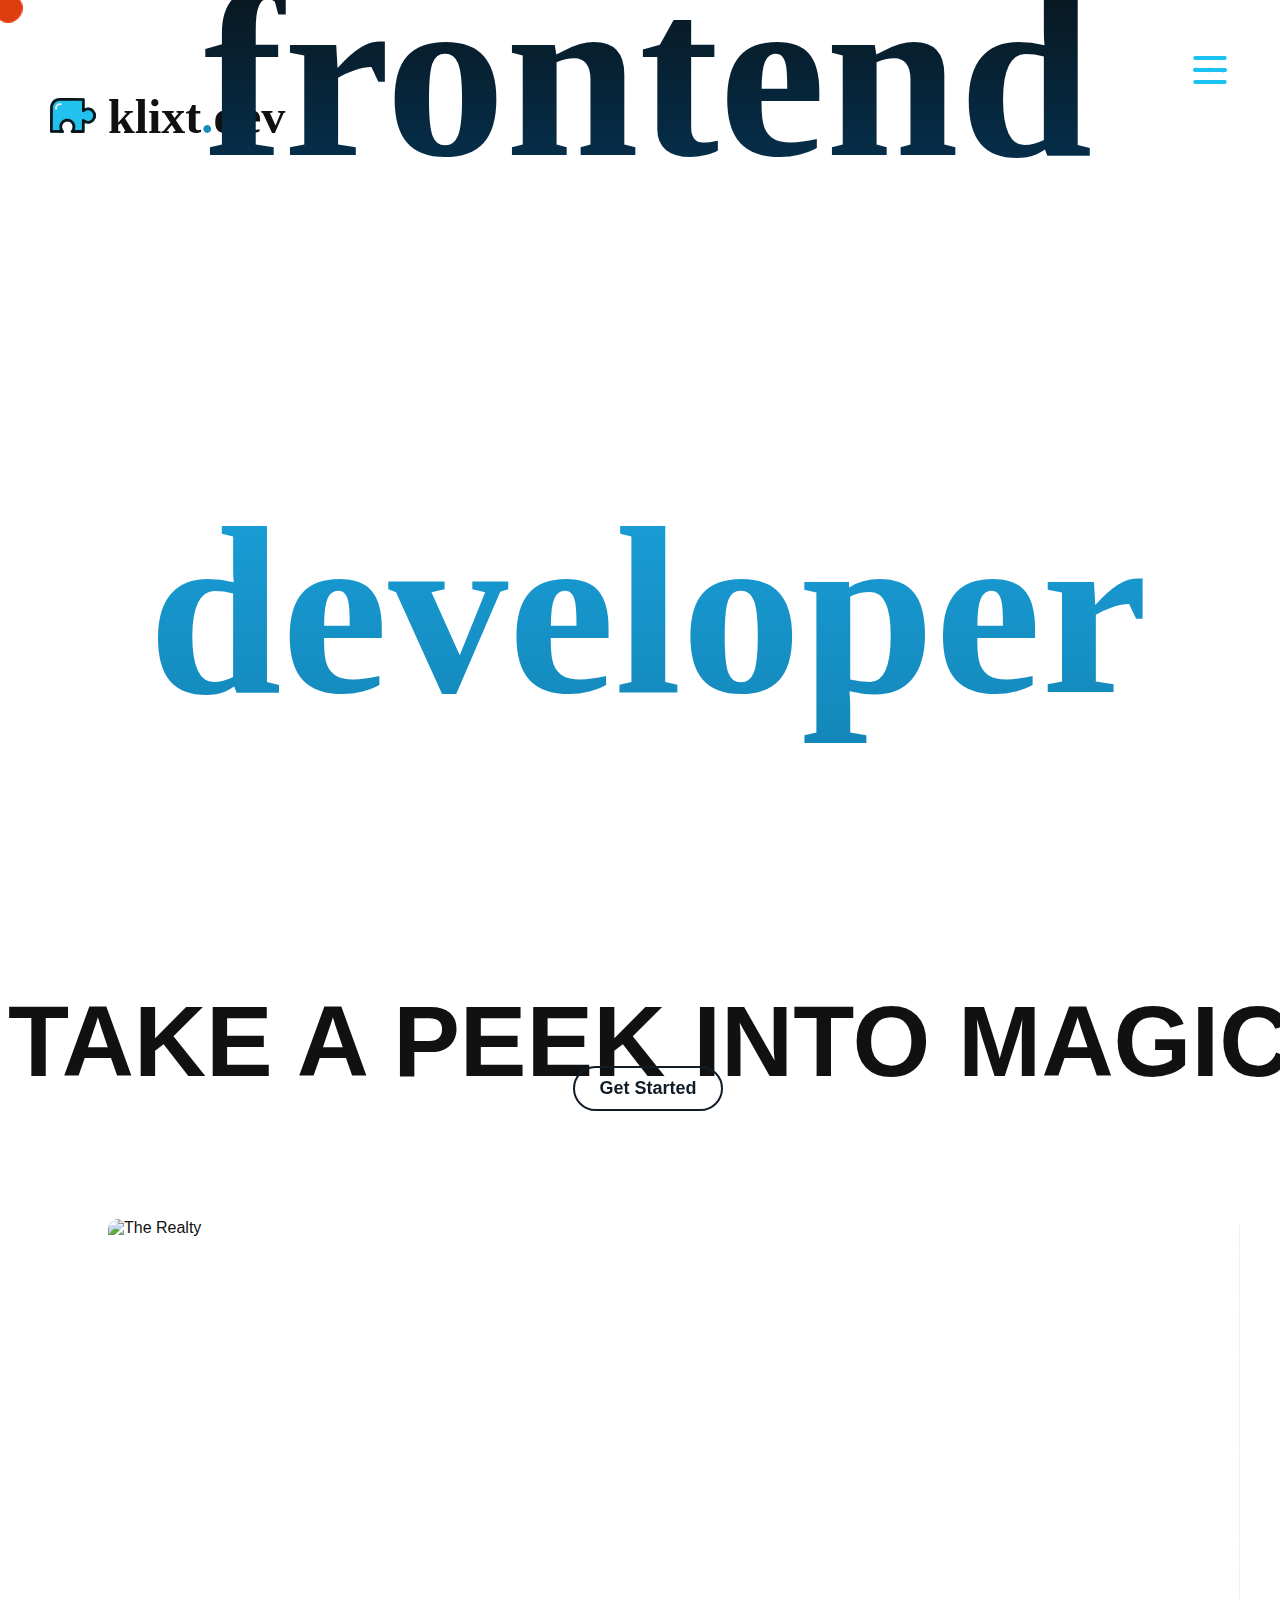
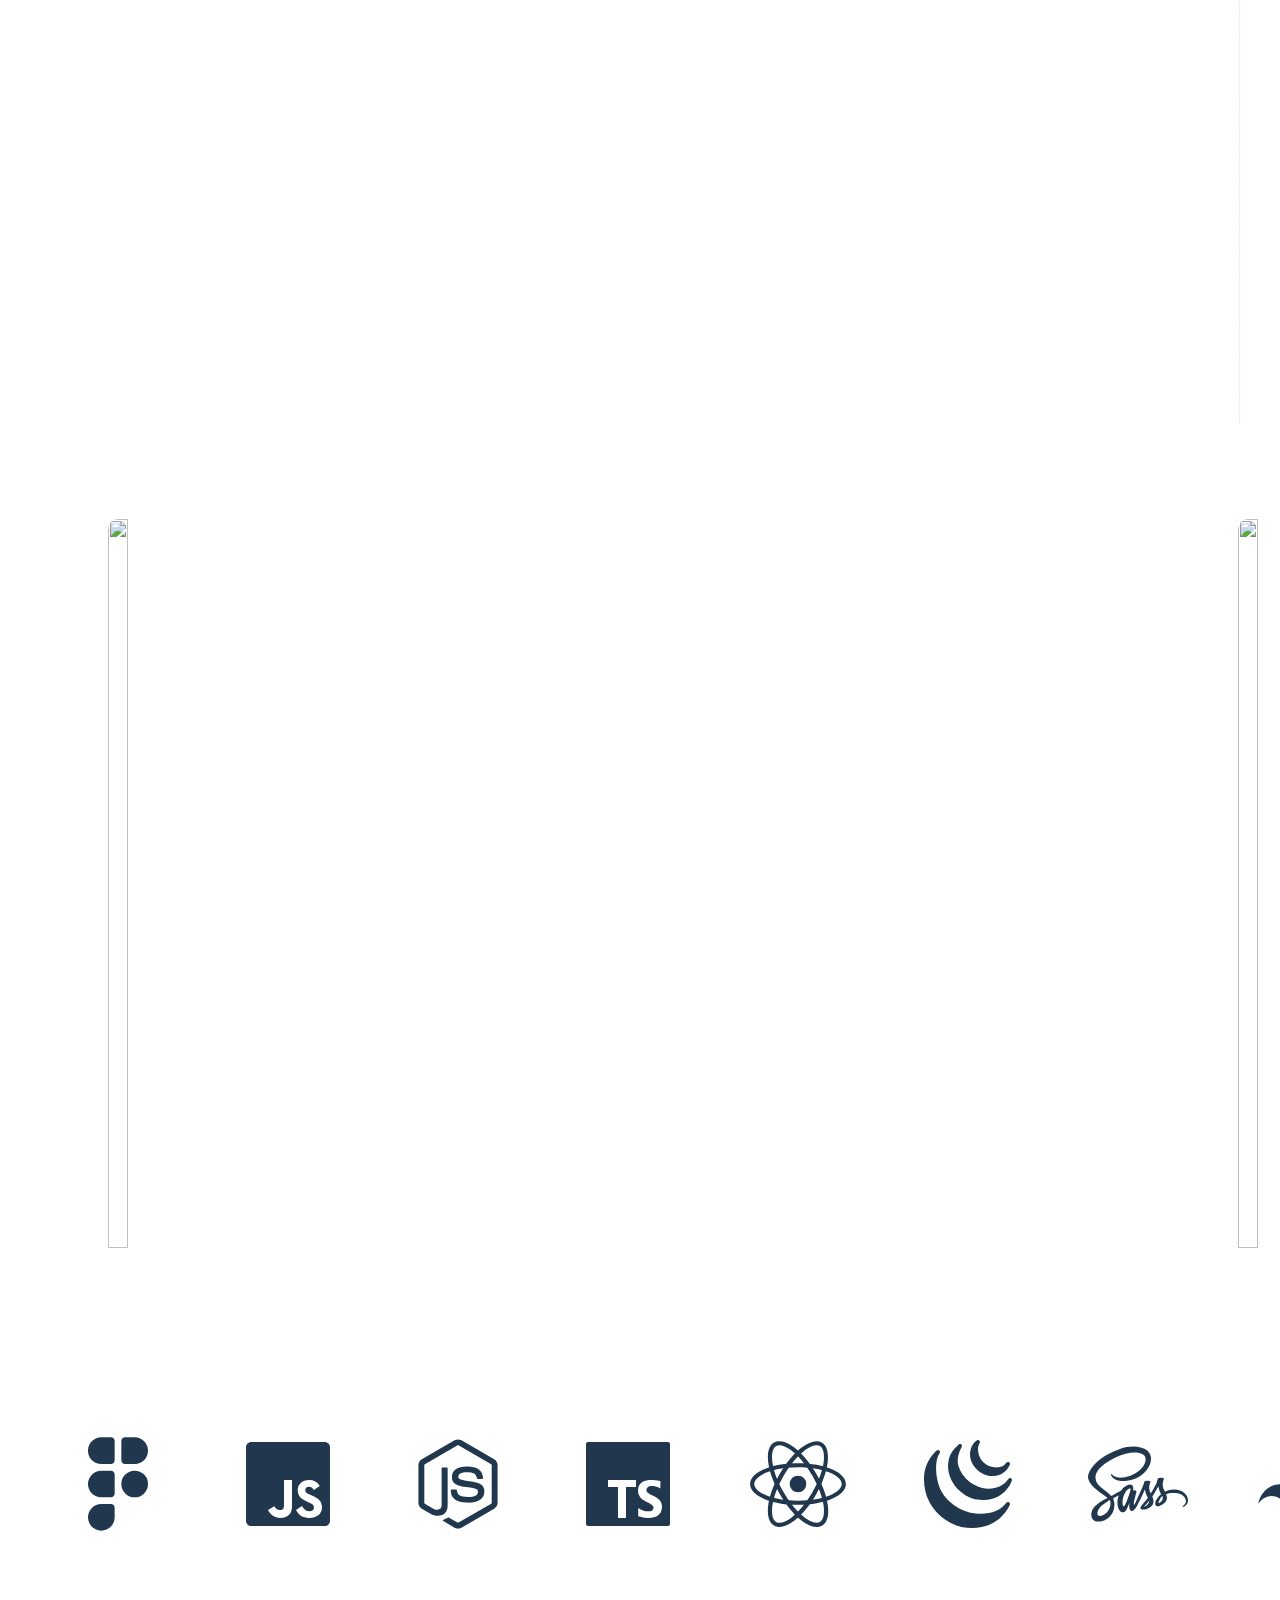
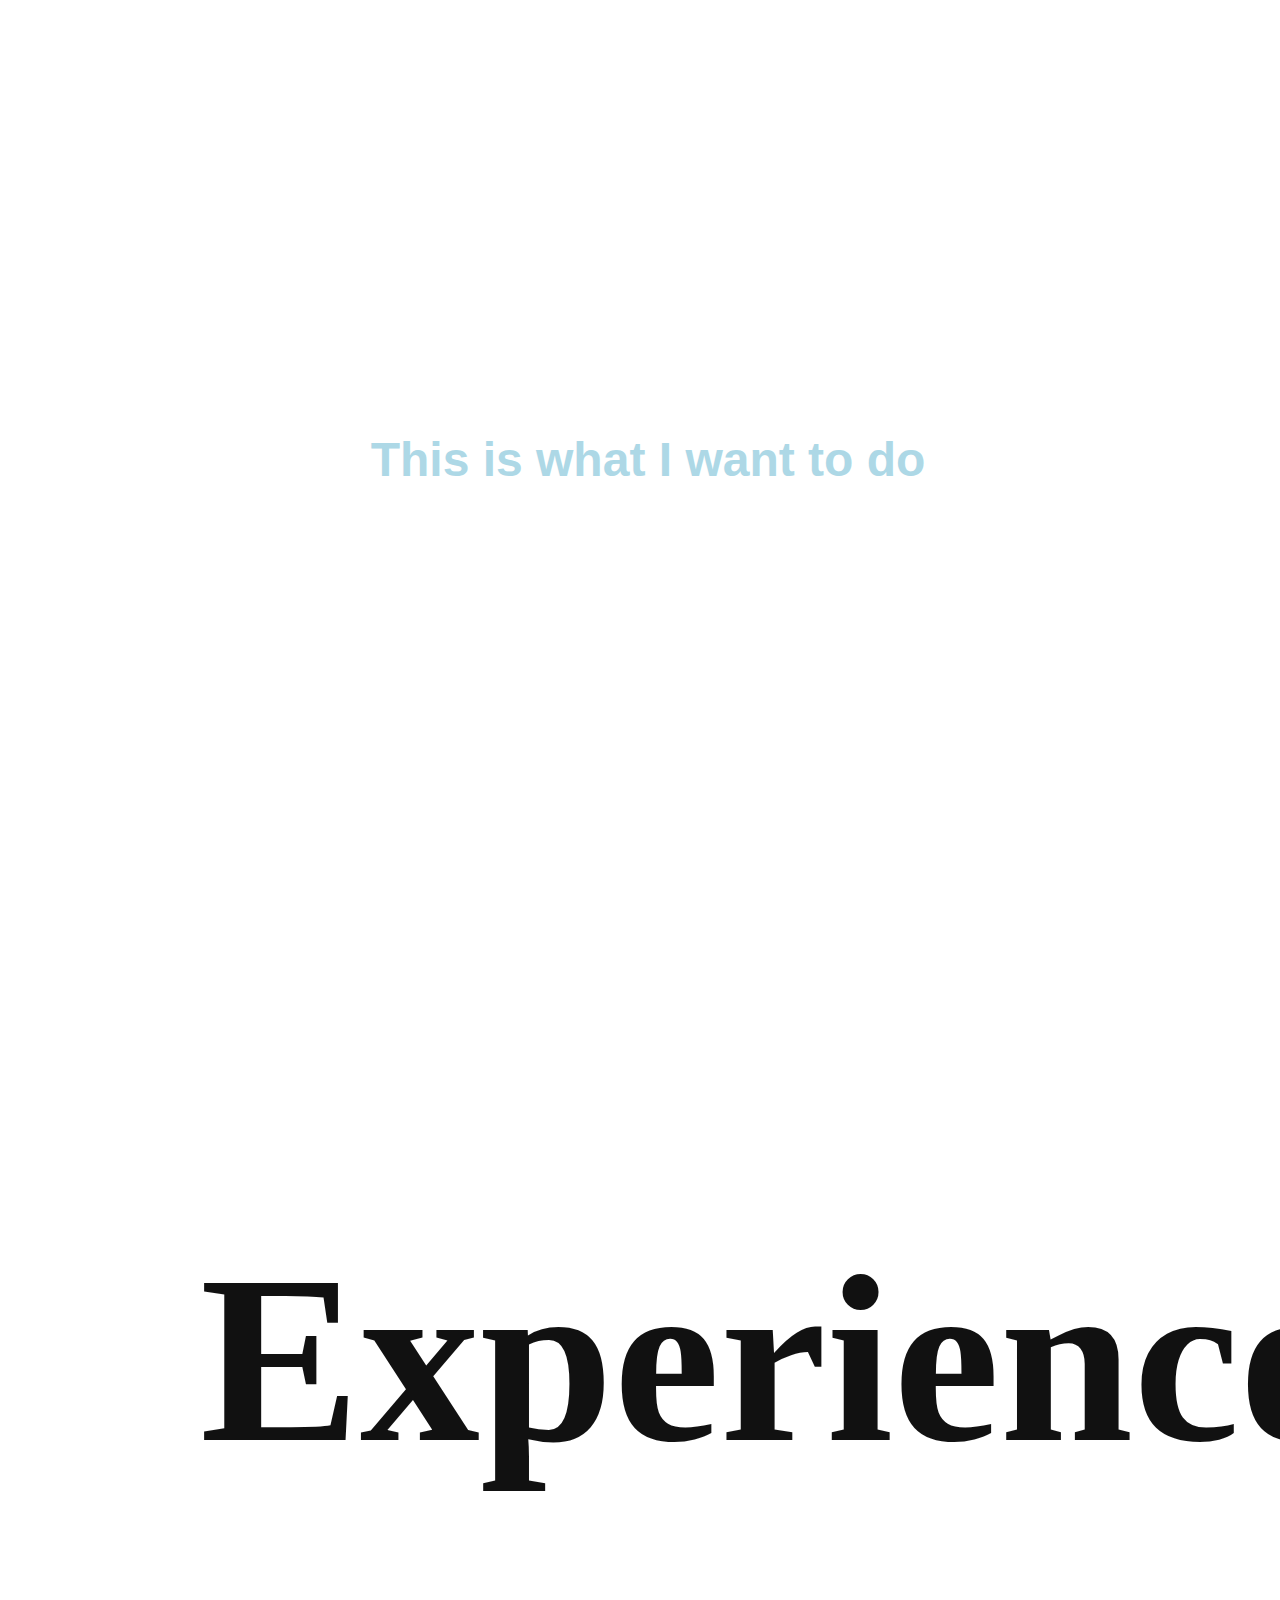
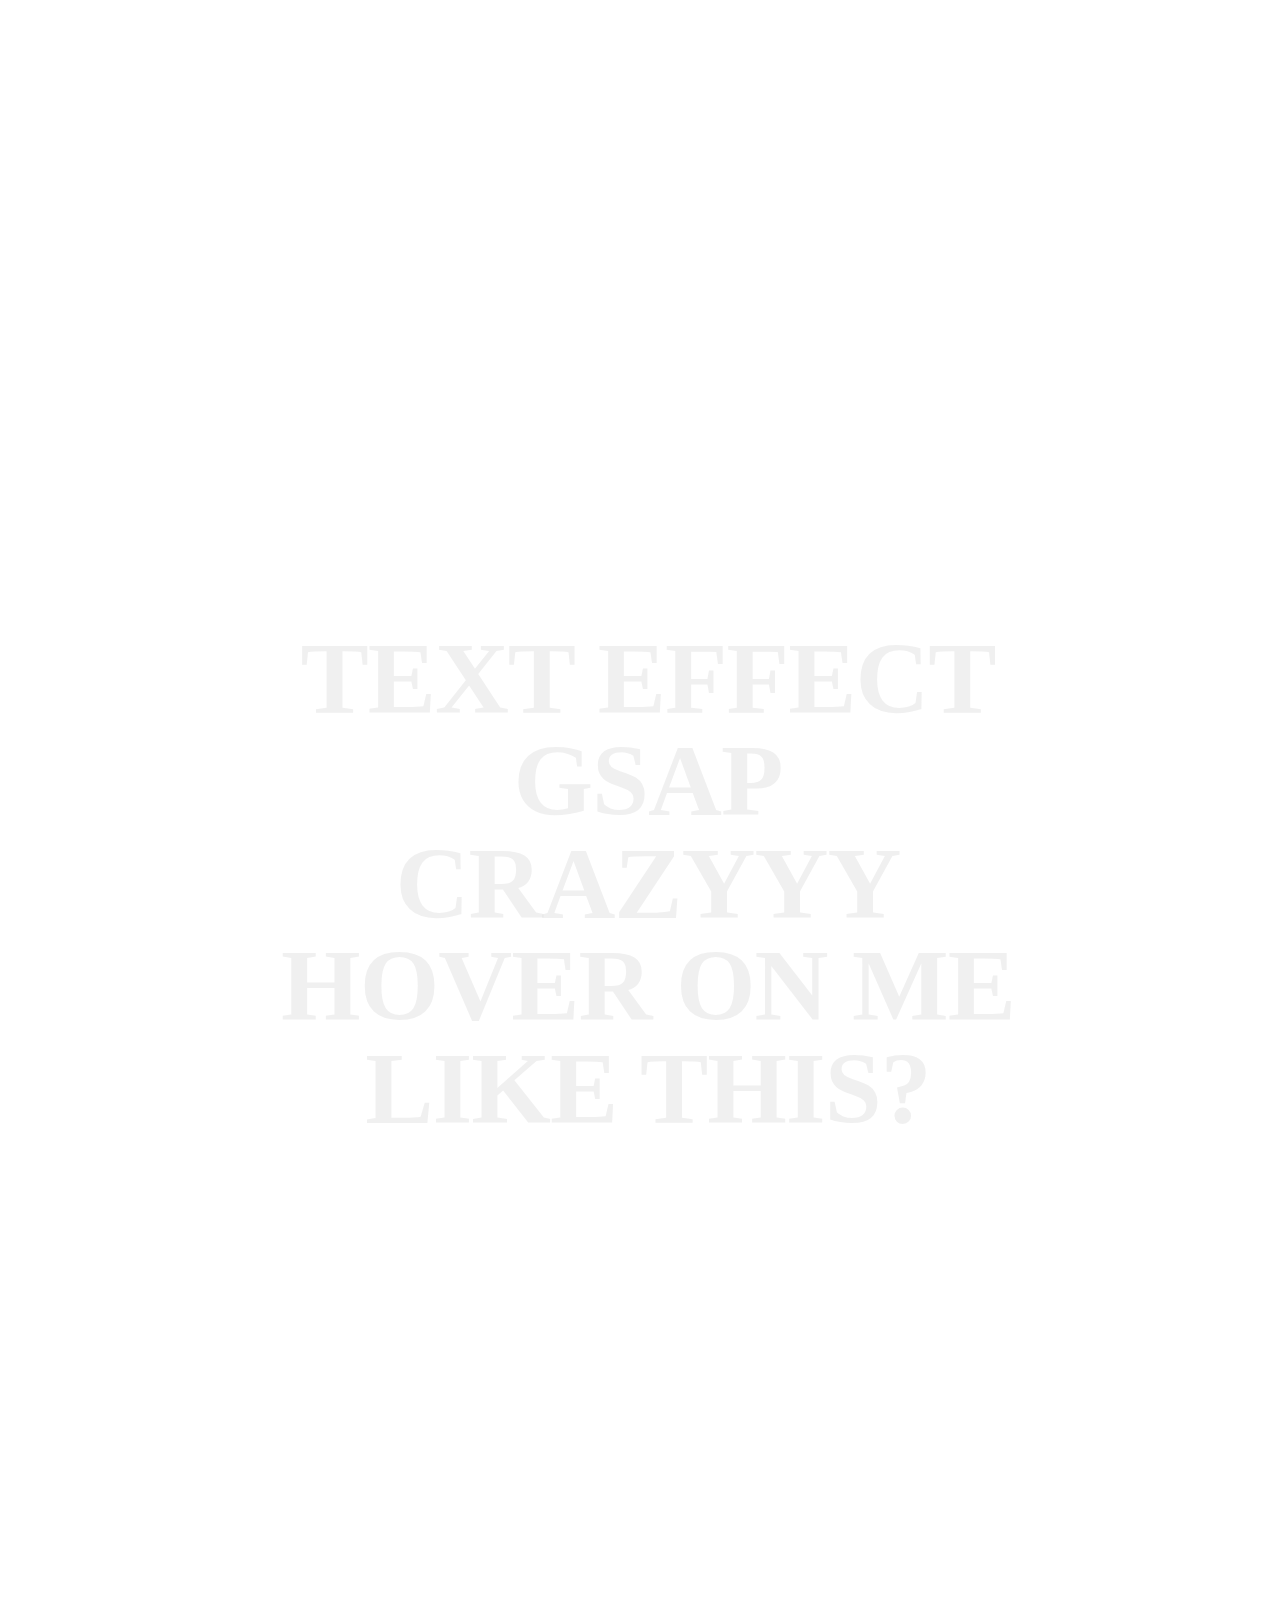
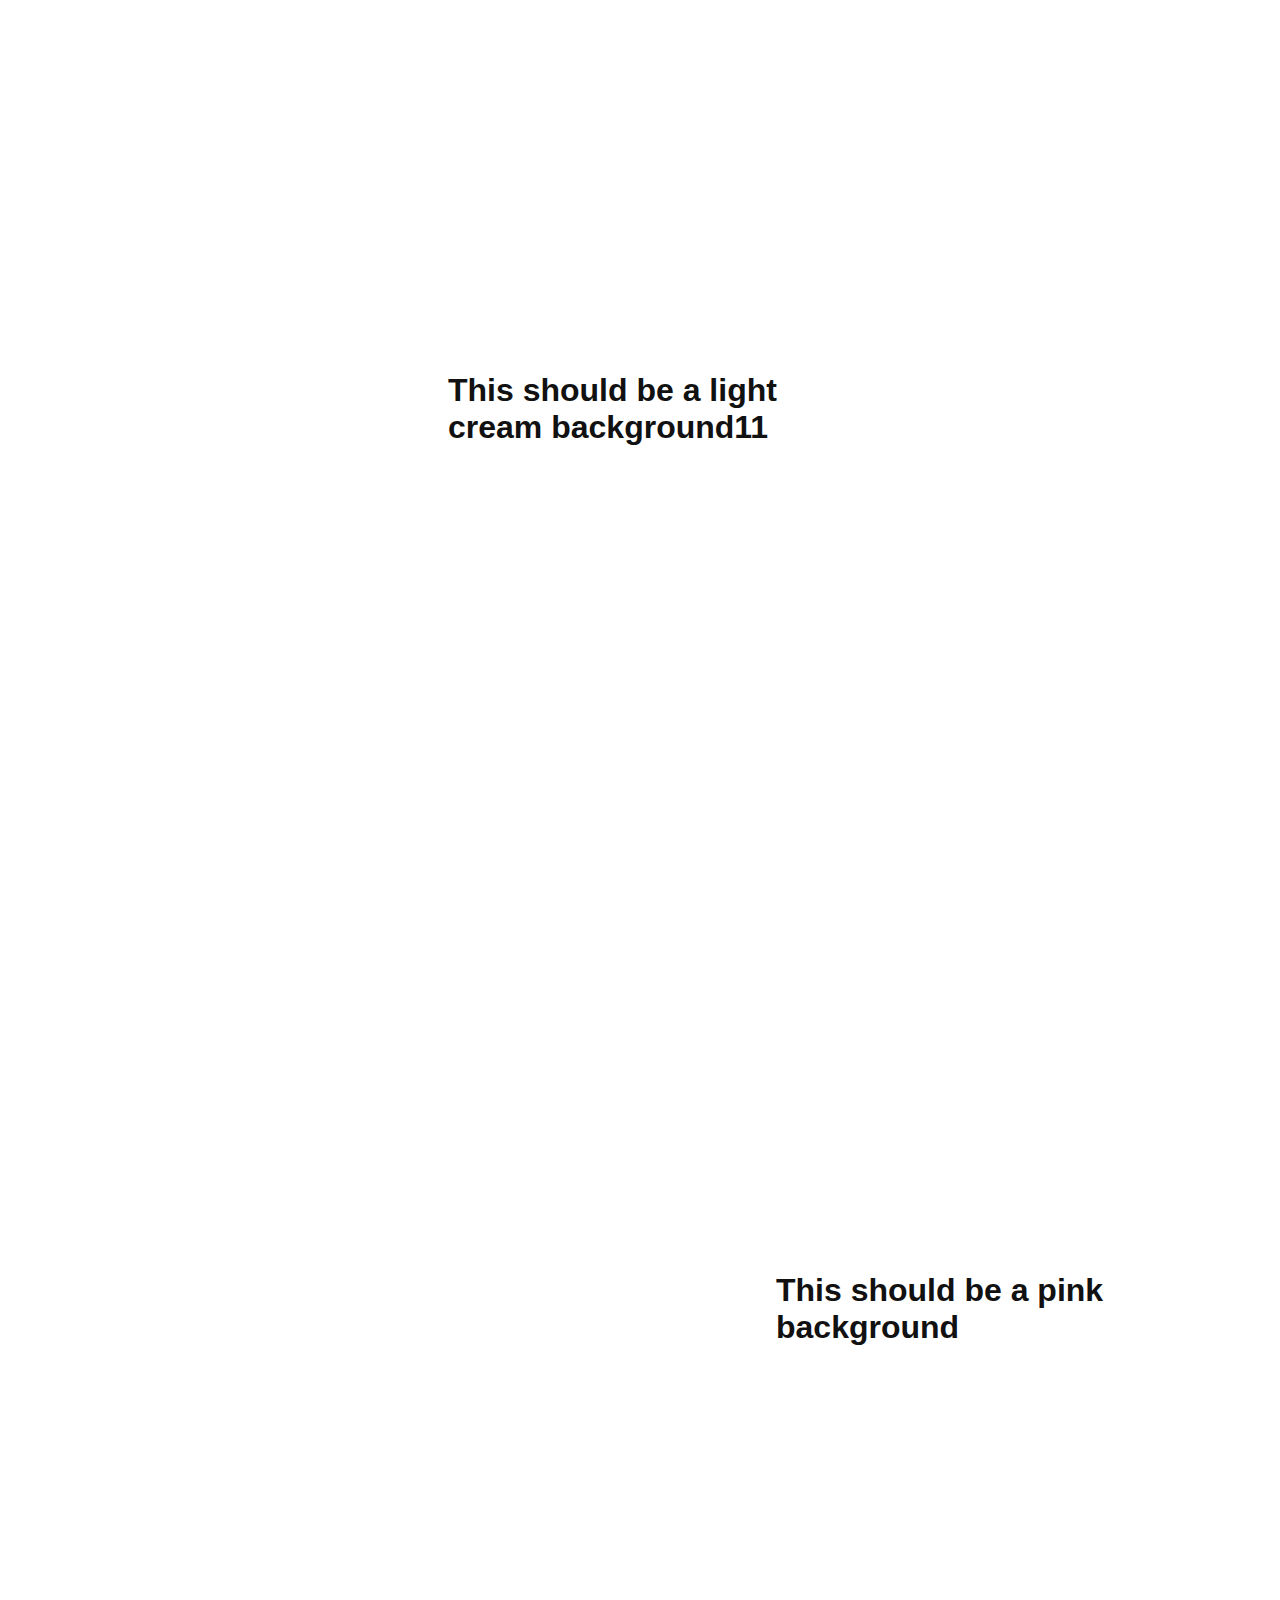
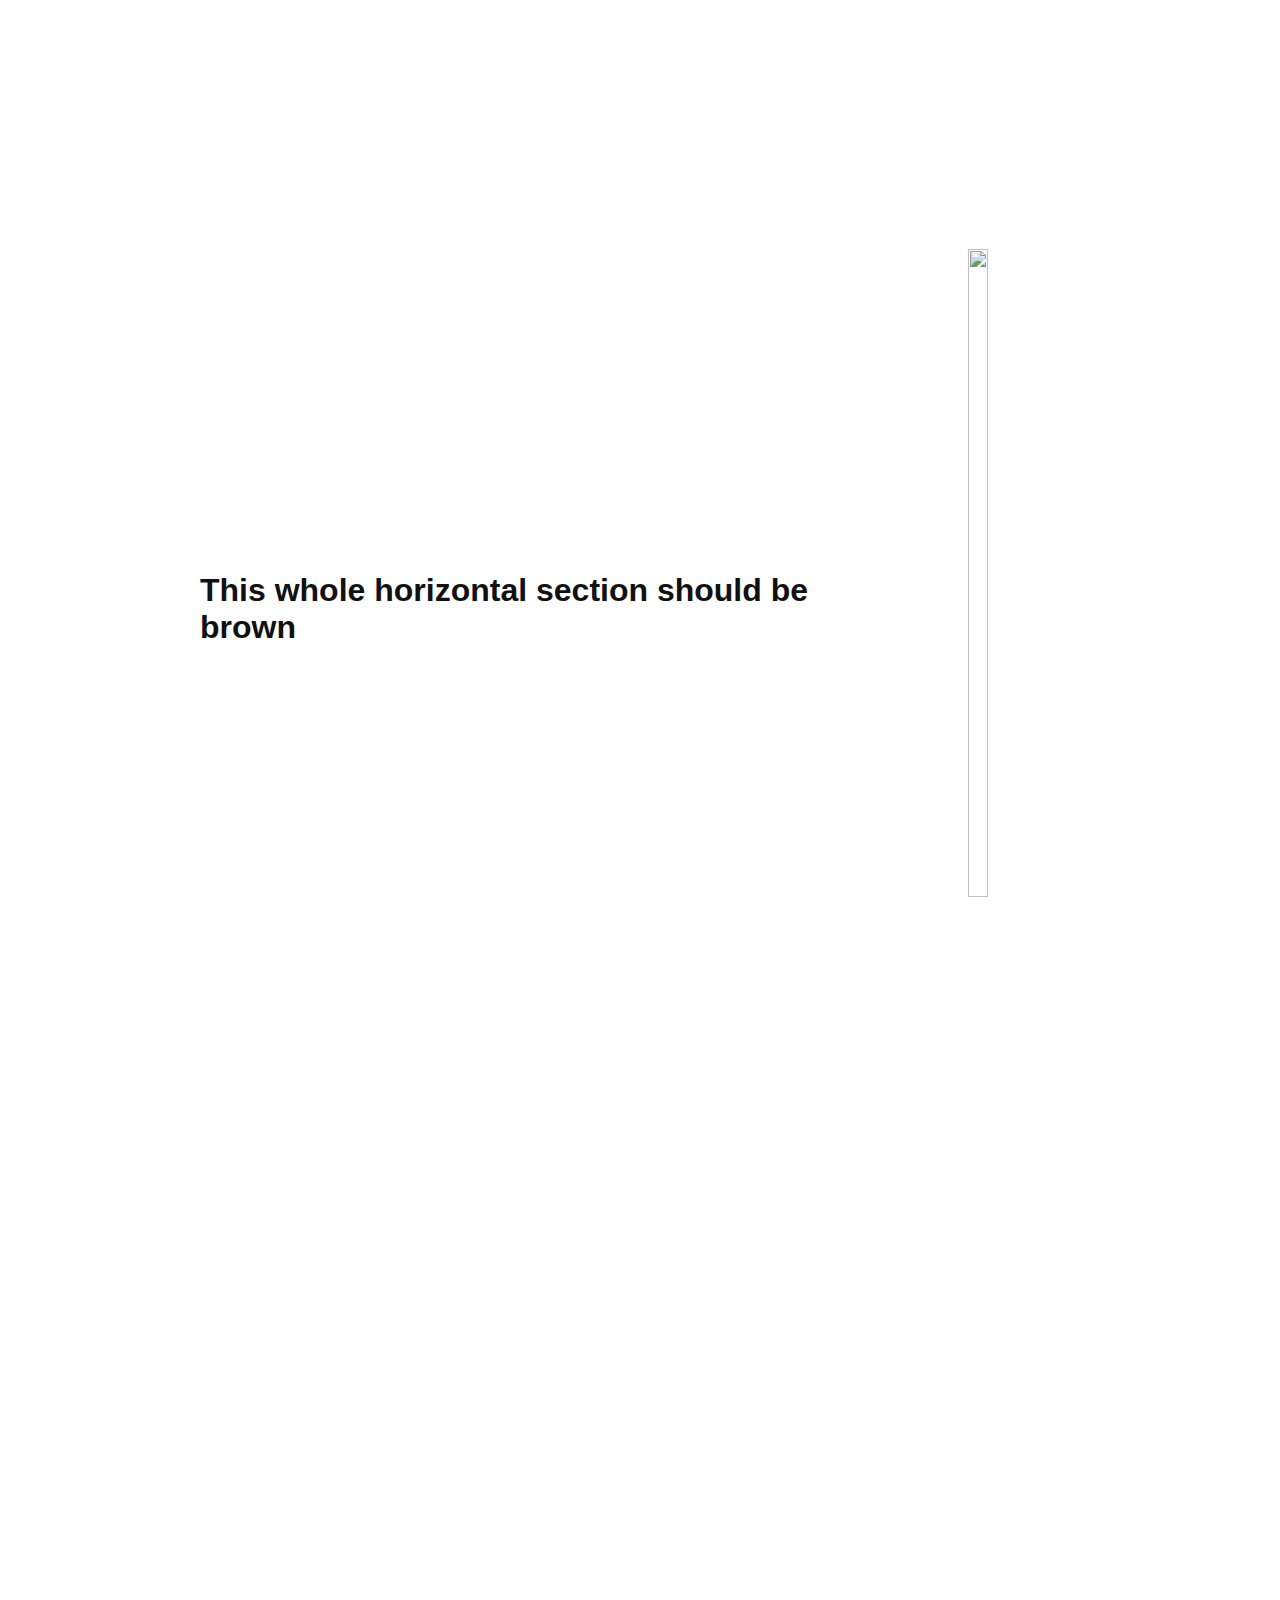
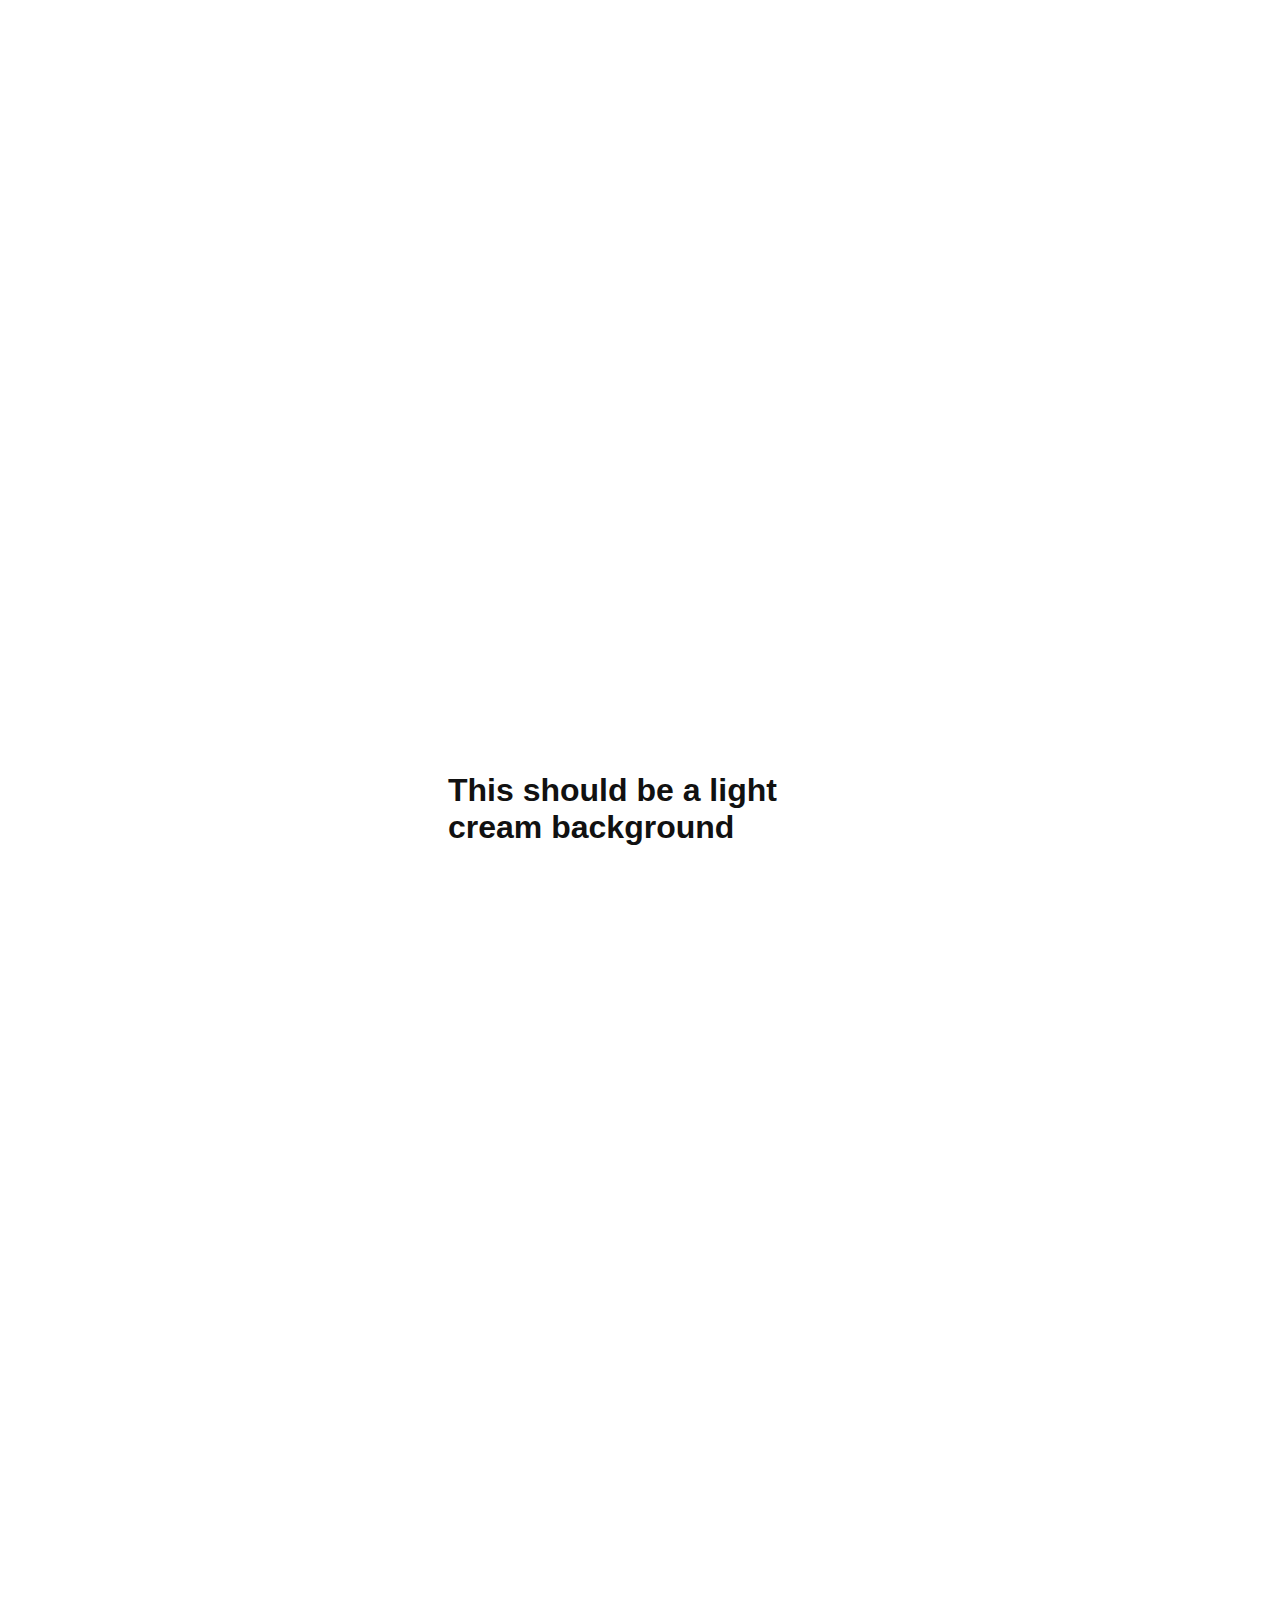
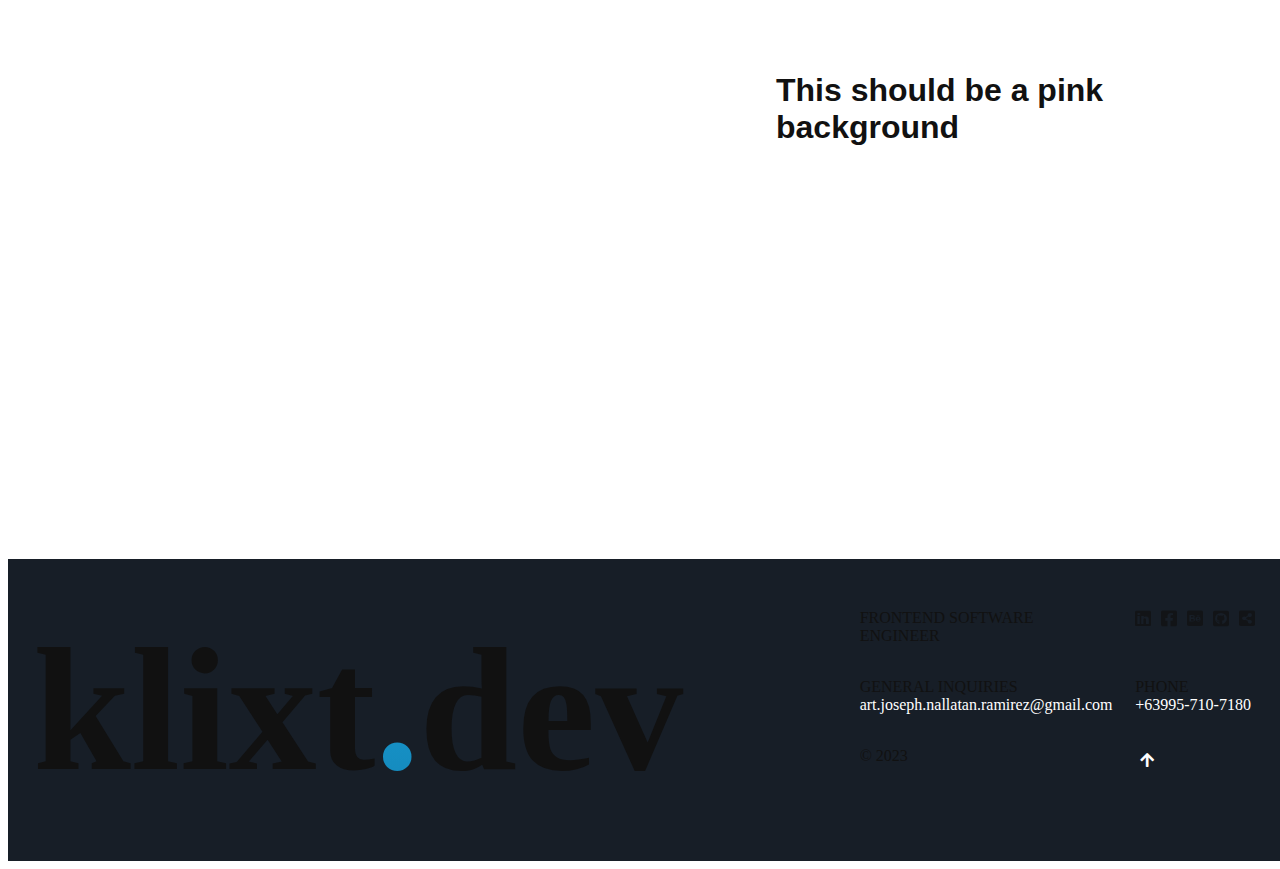
==== commit ec899c6e: "Add:  Logo, image host and correctingdirectories" ====
--- a/backups/index.html
+++ b/backups/index.html
@@ -1,7 +1,9 @@
 <!DOCTYPE html>
 <html lang="en" >
 <head>
-  <meta charset="UTF-8">
+  <meta charset="UTF-8" />
+  <meta name="viewport" content="width=device-width, initial-scale=1.0" />
+  <link rel="icon" type="image/x-icon" href="./images/fav.svg">
   <title>backup2</title>
   <!-- FONT__AWESOME -->
 <link rel="stylesheet" href="https://cdnjs.cloudflare.com/ajax/libs/font-awesome/5.15.4/css/all.min.css" integrity="sha512-1ycn6IcaQQ40/MKBW2W4Rhis/DbILU74C1vSrLJxCq57o941Ym01SwNsOMqvEBFlcgUa6xLiPY/NS5R+E6ztJQ==" crossorigin="anonymous" referrerpolicy="no-referrer" />
@@ -44,7 +46,10 @@
        </svg>
     </div>
  </div>  
- <p id="name" class="slide-in-blurred-left" data-scroll-direction="vertical" data-scroll-speed="2">klixt<span class="dot">.</span></p>
+ <p id="name" class="slide-in-blurred-left" data-scroll-direction="vertical" data-scroll-speed="2"><span><img src="./images/fav.svg"/></span>&nbsp;&nbsp;&nbsp;&nbsp;klixt<span class="dot">.</span>dev</p>
+ <!-- <div id="puzzle">
+  <img src="./images/fav.svg"/>
+ </div> -->
 <!-- partial:index.partial.html -->
 <div class="container">
 
@@ -67,14 +72,14 @@
          <!-- <span style="color: #3782ce;">Let's make it happen!</span> -->
        </p>
     </div>
-<br>
+<br><br>
     <a onclick="scrollToSection('introduction')">
        <button  data-scroll data-scroll-direction="vertical" data-scroll-speed="1" class="button tracking-in-expand" onmouseover="changeText('Let`s make it happen')" onmouseout="changeText('Get Started')" onclick="scrollToIntro()">
        Get Started
        </button>
     </a>
 
-    <div class="mouse"></div>
+    <div data-scroll data-scroll-direction="vertical" data-scroll-speed="0.5" class="mouse"></div>
    </section>
 <!-- 
   <section id="hero" data-textcolor="#1fc2f0" data-bgcolor="#fff">
@@ -94,27 +99,27 @@
     </div>
   </section> -->
 
-    <h2 class="intro-Text" data-textcolor="#1fc2f0" data-bgcolor="#091318" data-scroll data-scroll-direction="horizontal" data-scroll-speed="15">TAKE  A QUICK LOOK</h2>
+    <h2 class="intro-Text" data-textcolor="#1fc2f0" data-bgcolor="#091318" data-scroll data-scroll-direction="horizontal" data-scroll-speed="15" >TAKE A PEEK INTO MAGICAL WORLD!</h2>
 
 
 
   <section class="slide_Collections_Wrapper" data-bgcolor="#091318">
     <div class="collection_Preview" data-scroll data-scroll-direction="horizontal" data-scroll-speed="-10">
-      <img src="/images/Breadily.jpg" alt="">
-      <img src="/images/TheRealty.png" alt="The Realty">
-      <img src="/images/FitNest.jpg" alt="">
+      <img src="https://images.pexels.com/photos/18116797/pexels-photo-18116797.jpeg?auto=compress&cs=tinysrgb&w=1260&h=750&dpr=2" alt="">
+      <img src="./images/TheRealty.png" alt="The Realty">
+      <img src="./images/FitNest.jpg" alt="">
     </div>
   </section>
 
   <section class="slide_Collections_Wrapper" data-bgcolor="#091318">
     <div class="collection_Preview" data-scroll data-scroll-direction="horizontal" data-scroll-speed="10">
-      <img src="/images/Votanica.png" alt="">
-      <img src="/images/Design Archives.jpg" alt="">
-      <img src="/images/Plateria.png" alt="">
-    </div>
-  </section>
-  
-  <div id="icon-container" class="intro-Text logos" data-scroll data-scroll-direction="horizontal" data-scroll-speed="-5">
+      <img src="./images/Votanica.png" alt="">
+      <img src="https://images.pexels.com/photos/18116772/pexels-photo-18116772/free-photo-of-design-archives.jpeg?auto=compress&cs=tinysrgb&w=600&lazy=load" alt="">
+      <img src="./images/Plateria.png" alt="">
+    </div>
+  </section>
+
+  <div id="icon-container" class="intro-Text logos" data-scroll data-scroll-direction="horizontal" data-scroll-speed="-15">
   </div>
 
 
@@ -193,7 +198,8 @@
 
   <footer id="footer" data-bgcolor="#111c27" data-textcolor="#fff" data-scroll data-scroll-direction="vertical" data-scroll-speed="0.5">
     <div class="footer-parent">
-       <div  id="footer-logo" class="div1" data-scroll data-scroll-direction="vertical" data-scroll-speed="-1"> aj ramirez<span class="dot">.</span> </div>
+       <div  id="footer-logo" class="div1" data-scroll data-scroll-direction="vertical" data-scroll-speed="-1"> klixt<span class="dot">.</span>dev </div>
+     
 
        <div class="div2" data-scroll data-scroll-direction="vertical" data-scroll-speed="1"> FRONTEND SOFTWARE ENGINEER </div>
 
--- a/backups/style.css
+++ b/backups/style.css
@@ -1,6 +1,9 @@
 :root {
   --text-color: #111;
   --bg-color: #ffffff;
+}
+::selection {
+  background-color: #ffffff;
 }
 
 
@@ -29,7 +32,7 @@
 }
 
 img {
-  height: 95vh;
+  height: 90%;
   width: auto;
   object-fit: cover;
   object-position: top;
@@ -580,17 +583,7 @@
   .button:active {
     scale: 1;
   }
-  #dev, .dot{
-    /* background: linear-gradient(to right, rgb(20, 135, 185), rgb(31, 194, 240));  */
-    background: linear-gradient(to right, rgb(20, 135, 185), rgb(25, 160, 218)); 
-    background-clip: text; 
-    -webkit-background-clip: text;
-      color: transparent;
-    -webkit-text-fill-color: transparent;
-  }
-  #dev:hover{
-    background: transparent !important;
-  }
+
 
   .tracking-in-expand {
     animation: tracking-in-expand 0.9s cubic-bezier(0.215, 0.610, 0.355, 1.000) 2.5s both;
@@ -621,7 +614,7 @@
     }
     #name{
       font-size: 3rem;
-      font-weight: 600;
+      font-weight: 700;
       font-family: "Poppins" !important;
       line-height: 80%;
       transition: color 0.3s ease;
@@ -629,6 +622,12 @@
       top: 50px;
       left: 50px; 
       z-index: 10;
+
+      display: flex;
+    }
+    #name img{
+      margin-right: 10px;
+      border-radius: 0px !important;
     }
 
   #front, #end ,#dev{
@@ -637,12 +636,34 @@
   position: relative;
 }
   #front:hover, #end:hover{
-    color: white;
-    -webkit-text-stroke: 1.5px #111c27;
+    color: transparent;
+    -webkit-text-stroke: 2px #111c27;
+    transition: all 0.5s ease;
   }
   #dev:hover{
-    color: white;
-    -webkit-text-stroke: 1.5px #111c27;
+    color: transparent;
+    -webkit-text-stroke: 2px #111c27;
+    transition: all 0.5s ease;
+  }
+  #dev, .dot{
+    /* background: linear-gradient(to right, rgb(20, 135, 185), rgb(31, 194, 240));  */
+    background: linear-gradient(to top, rgb(20, 135, 185), rgb(25, 160, 218)); 
+    background-clip: text; 
+    -webkit-background-clip: text;
+      color: transparent;
+    -webkit-text-fill-color: transparent;
+  }
+  #front, #end{
+    /* background: linear-gradient(to right, rgb(20, 135, 185), rgb(31, 194, 240));  */
+    background: linear-gradient(to bottom, rgb(9, 17, 21), rgb(5, 52, 85)); 
+    background-clip: text; 
+    -webkit-background-clip: text;
+      color: transparent;
+    -webkit-text-fill-color: transparent;
+  }
+
+  #front:hover, #end:hover, #dev:hover{
+    background: transparent !important;
   }
 
   
@@ -663,7 +684,7 @@
   opacity: 0;
   /* background: #979797; */
   animation: show-mouse 3s cubic-bezier(0.77, 0, 0.175, 1) 3s forwards;
-  animation-delay: 7s;
+  animation-delay: 5s;
 }
  .container .mouse:after {
   display: block;
@@ -676,7 +697,7 @@
   margin-left: -3px;
   background-color:#111c27;
   border-radius:2px;
-  animation: mouse-wheel 3s cubic-bezier(0.77, 0, 0.175, 1) 1s infinite;
+  animation: mouse-wheel 4s cubic-bezier(0.77, 0, 0.175, 1) 1s infinite;
 }
 @keyframes show-mouse{
     from{
@@ -765,7 +786,7 @@
   font-family: 'Poppins';
 /* transition: 3s ease;  */
 /* line-height: 100%; */
-font-weight: 500;
+font-weight: 700;
 }
 .footer-parent {
    display: grid;
@@ -987,4 +1008,20 @@
   display: inline-block;
   margin: 10px;
   text-align: center;
-}+}
+
+/* #puzzle{
+  width: 100px;
+  height: 100px;
+  fill: #21374d;
+  transition: 0.3s ease;
+
+  position: absolute;
+  top: 30px;
+  right: 30px;
+
+  z-index: 99;
+}
+#puzzle img{
+ transform: scale(0.5);
+} */
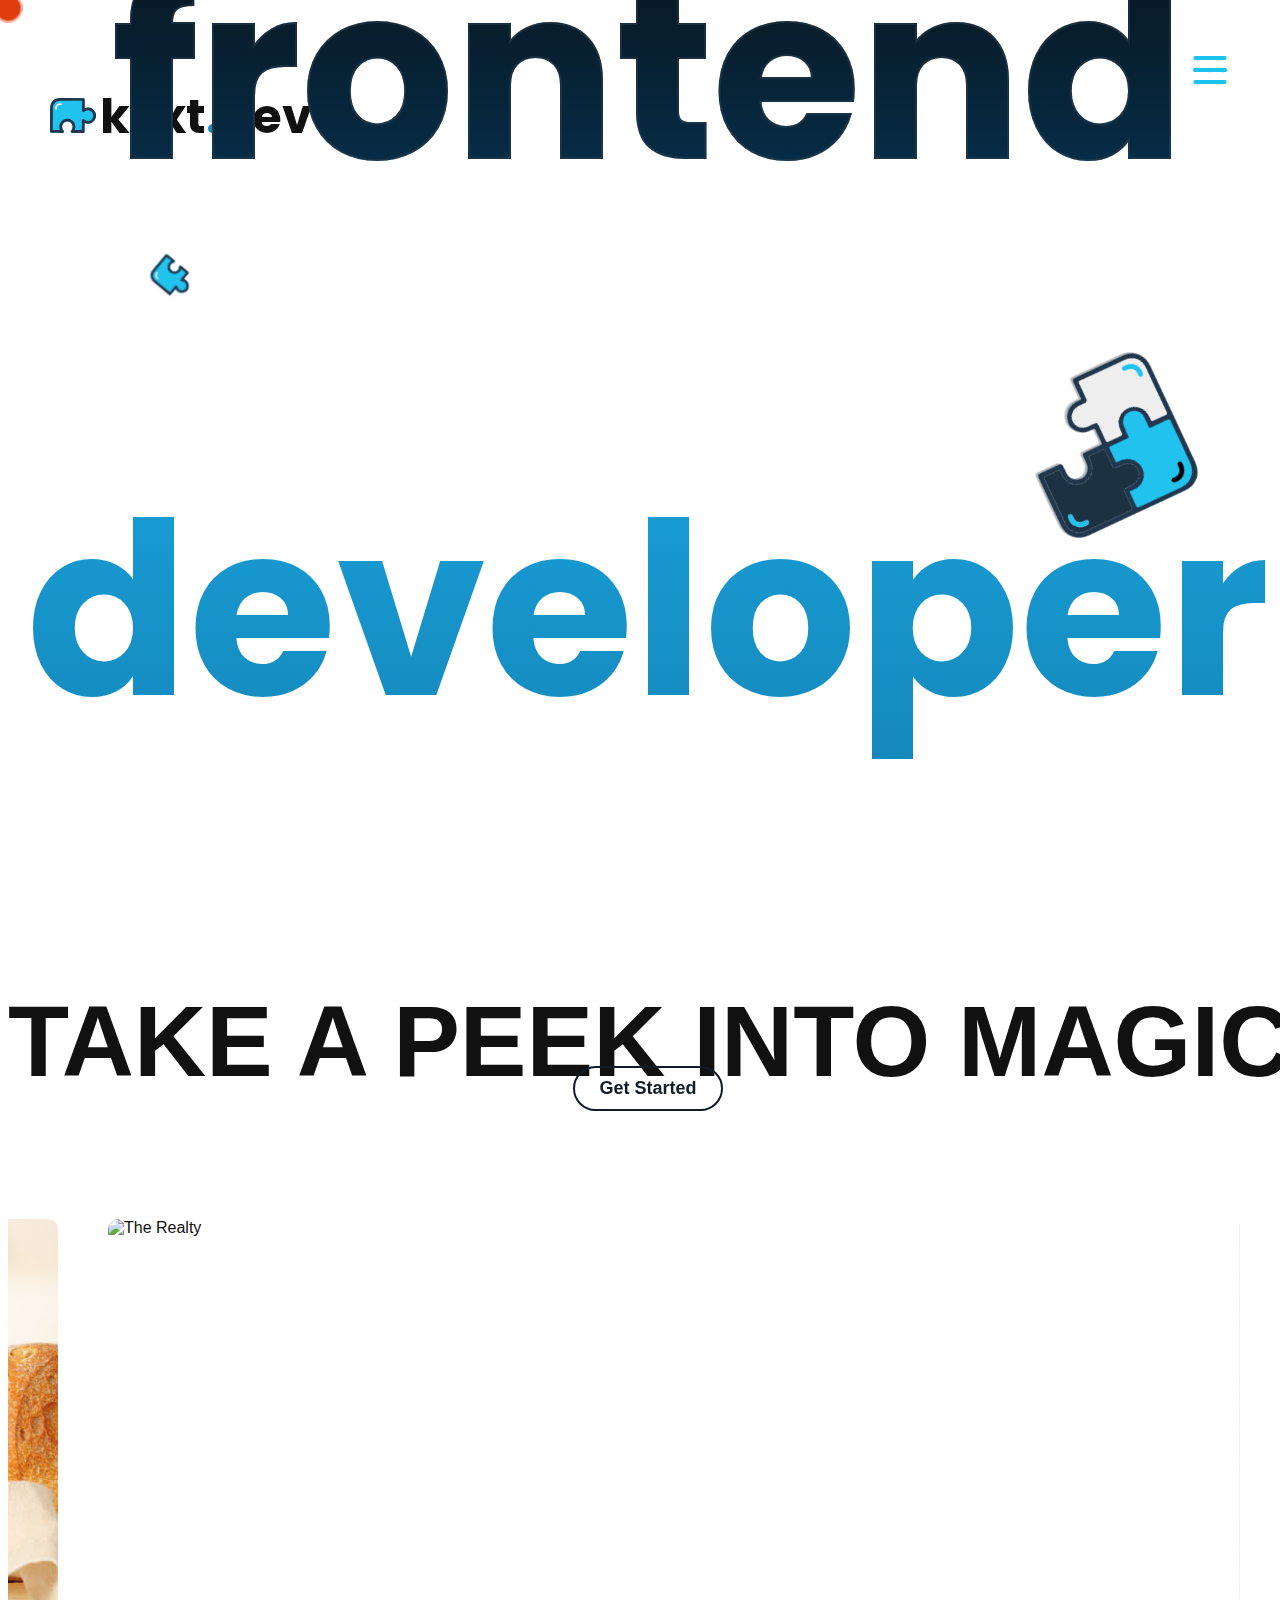
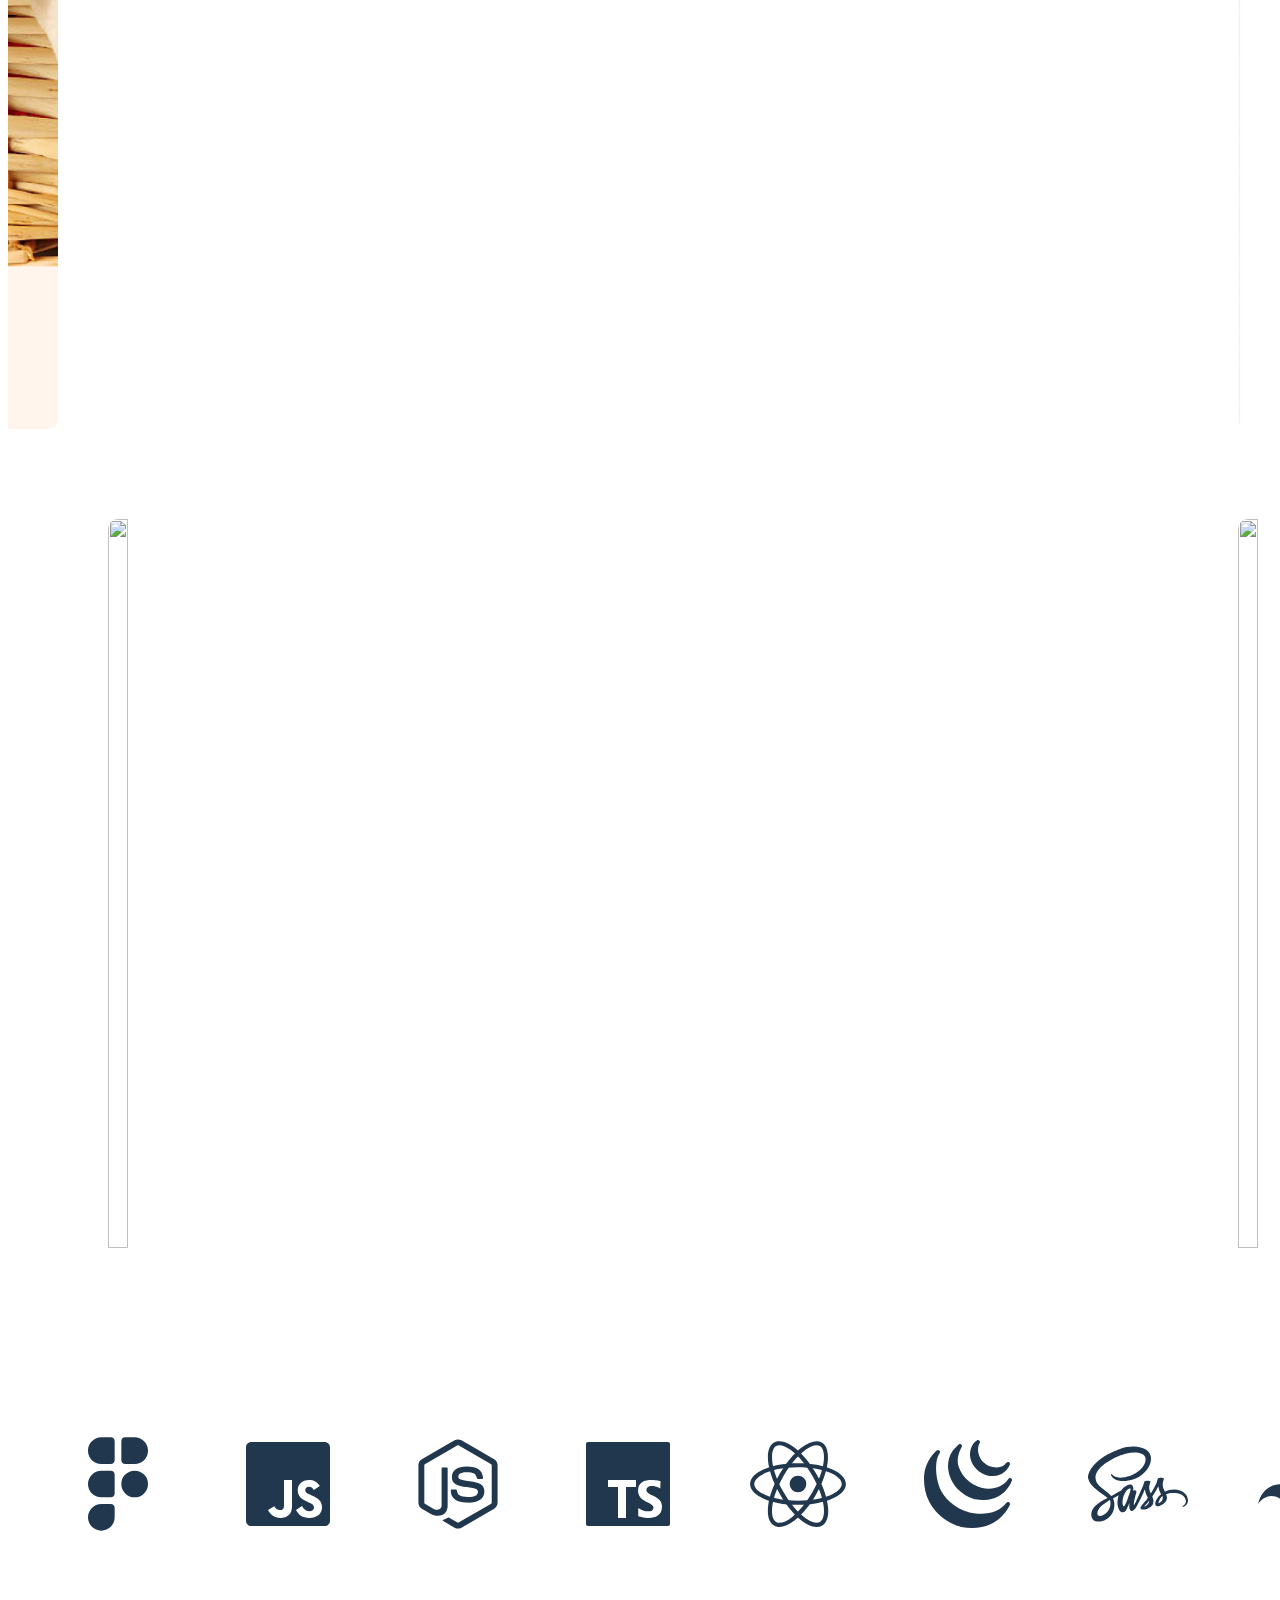
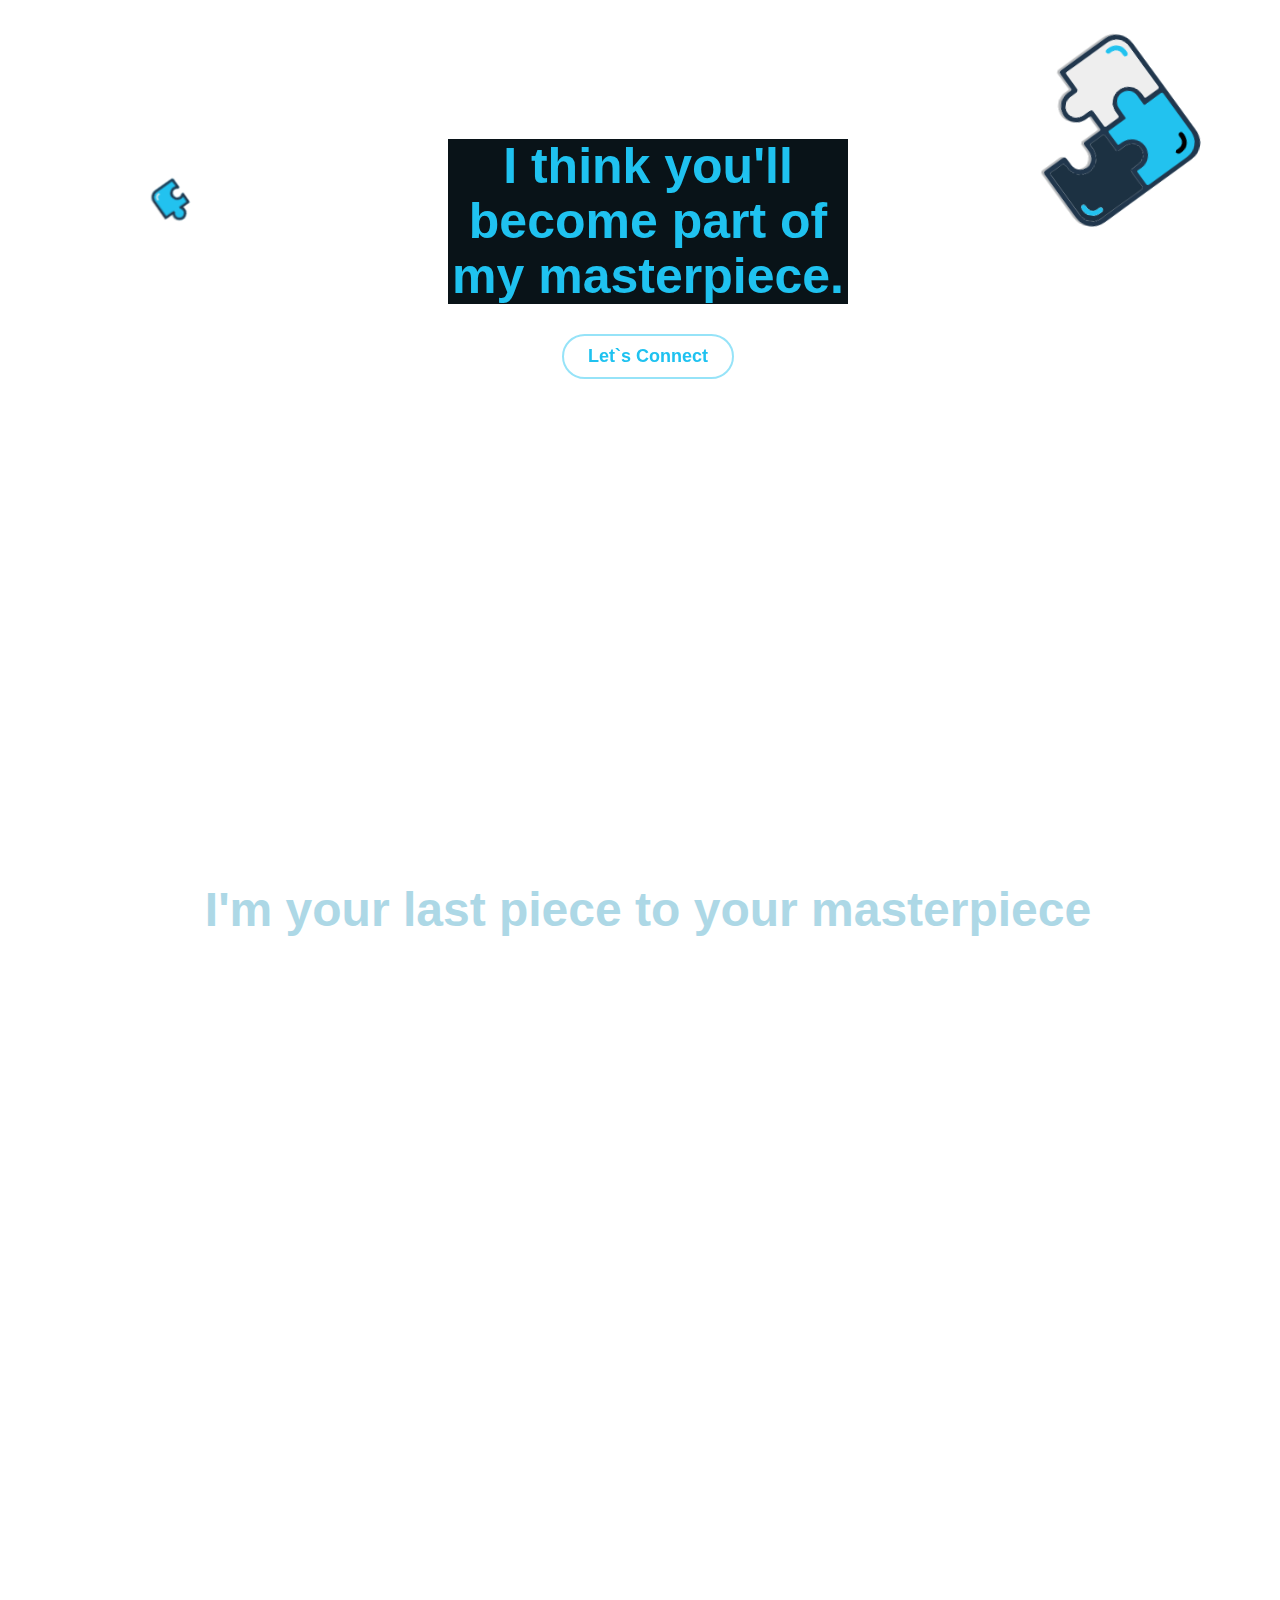
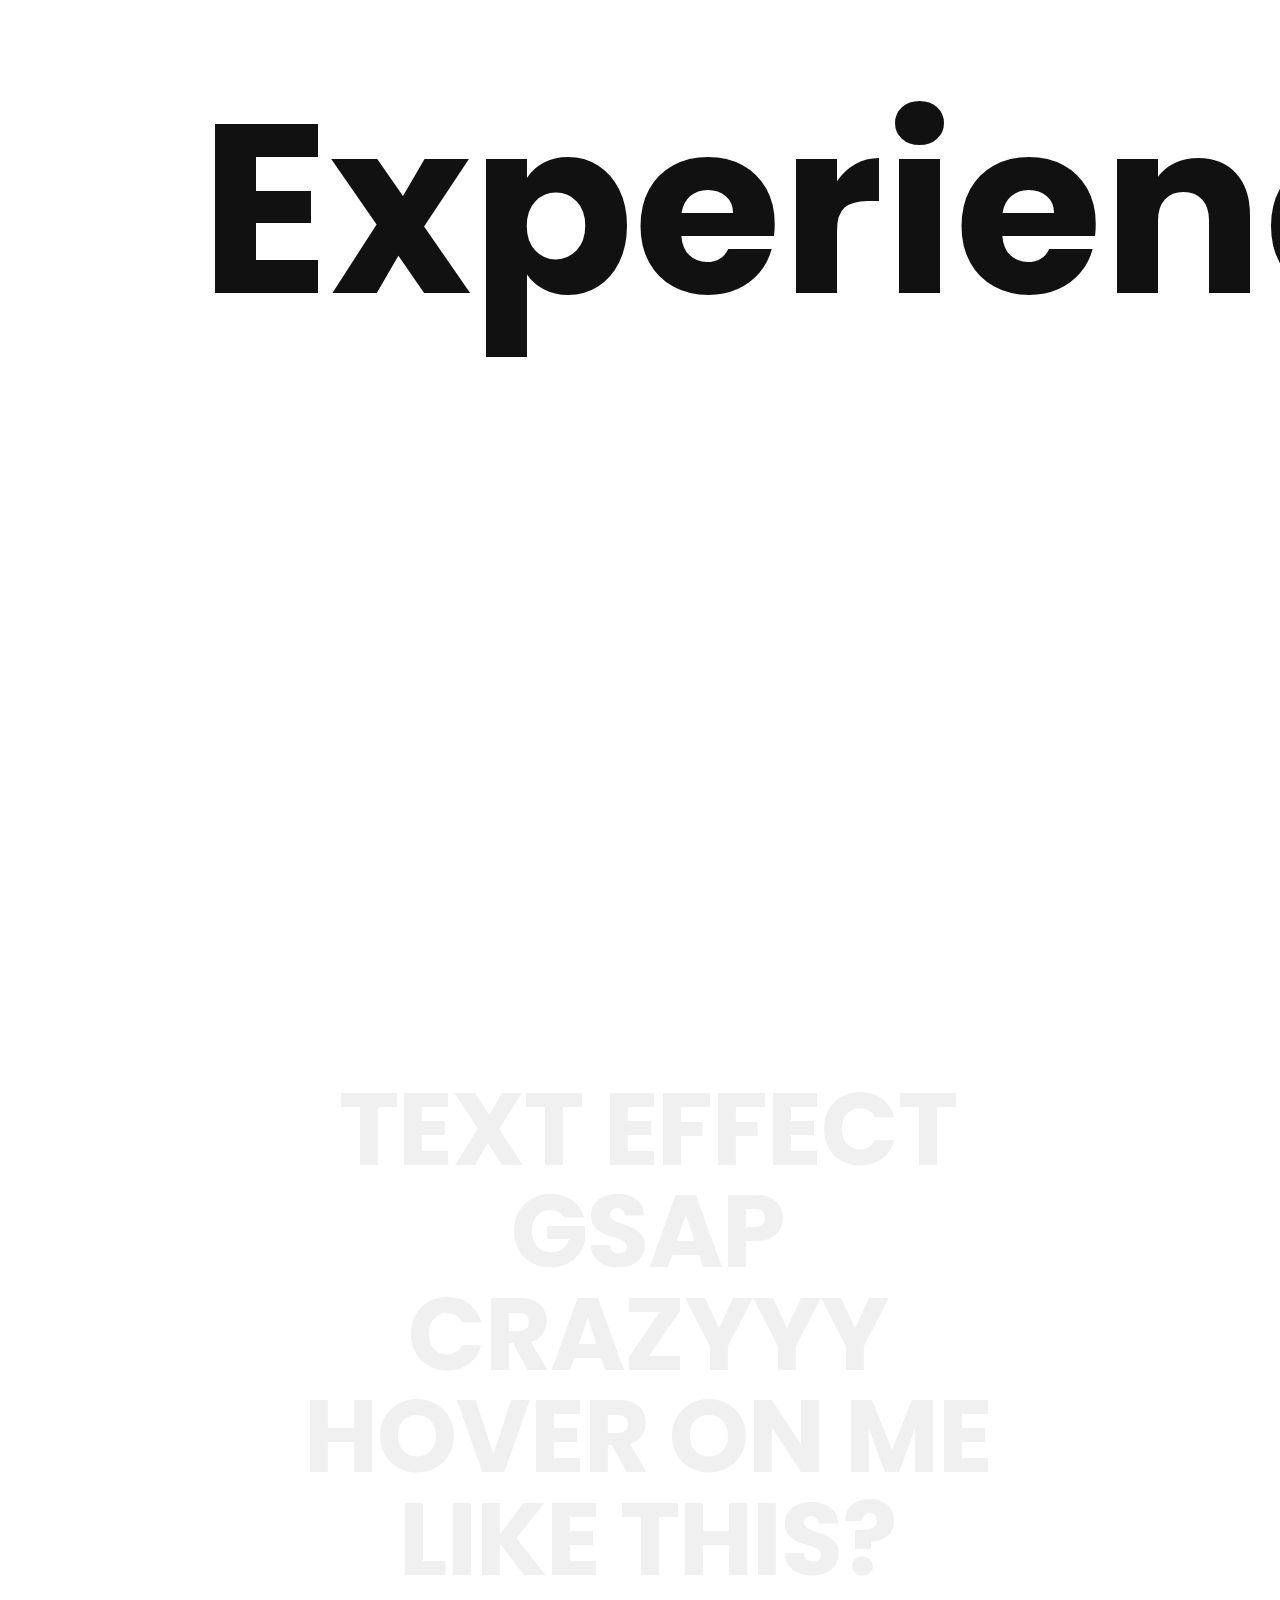
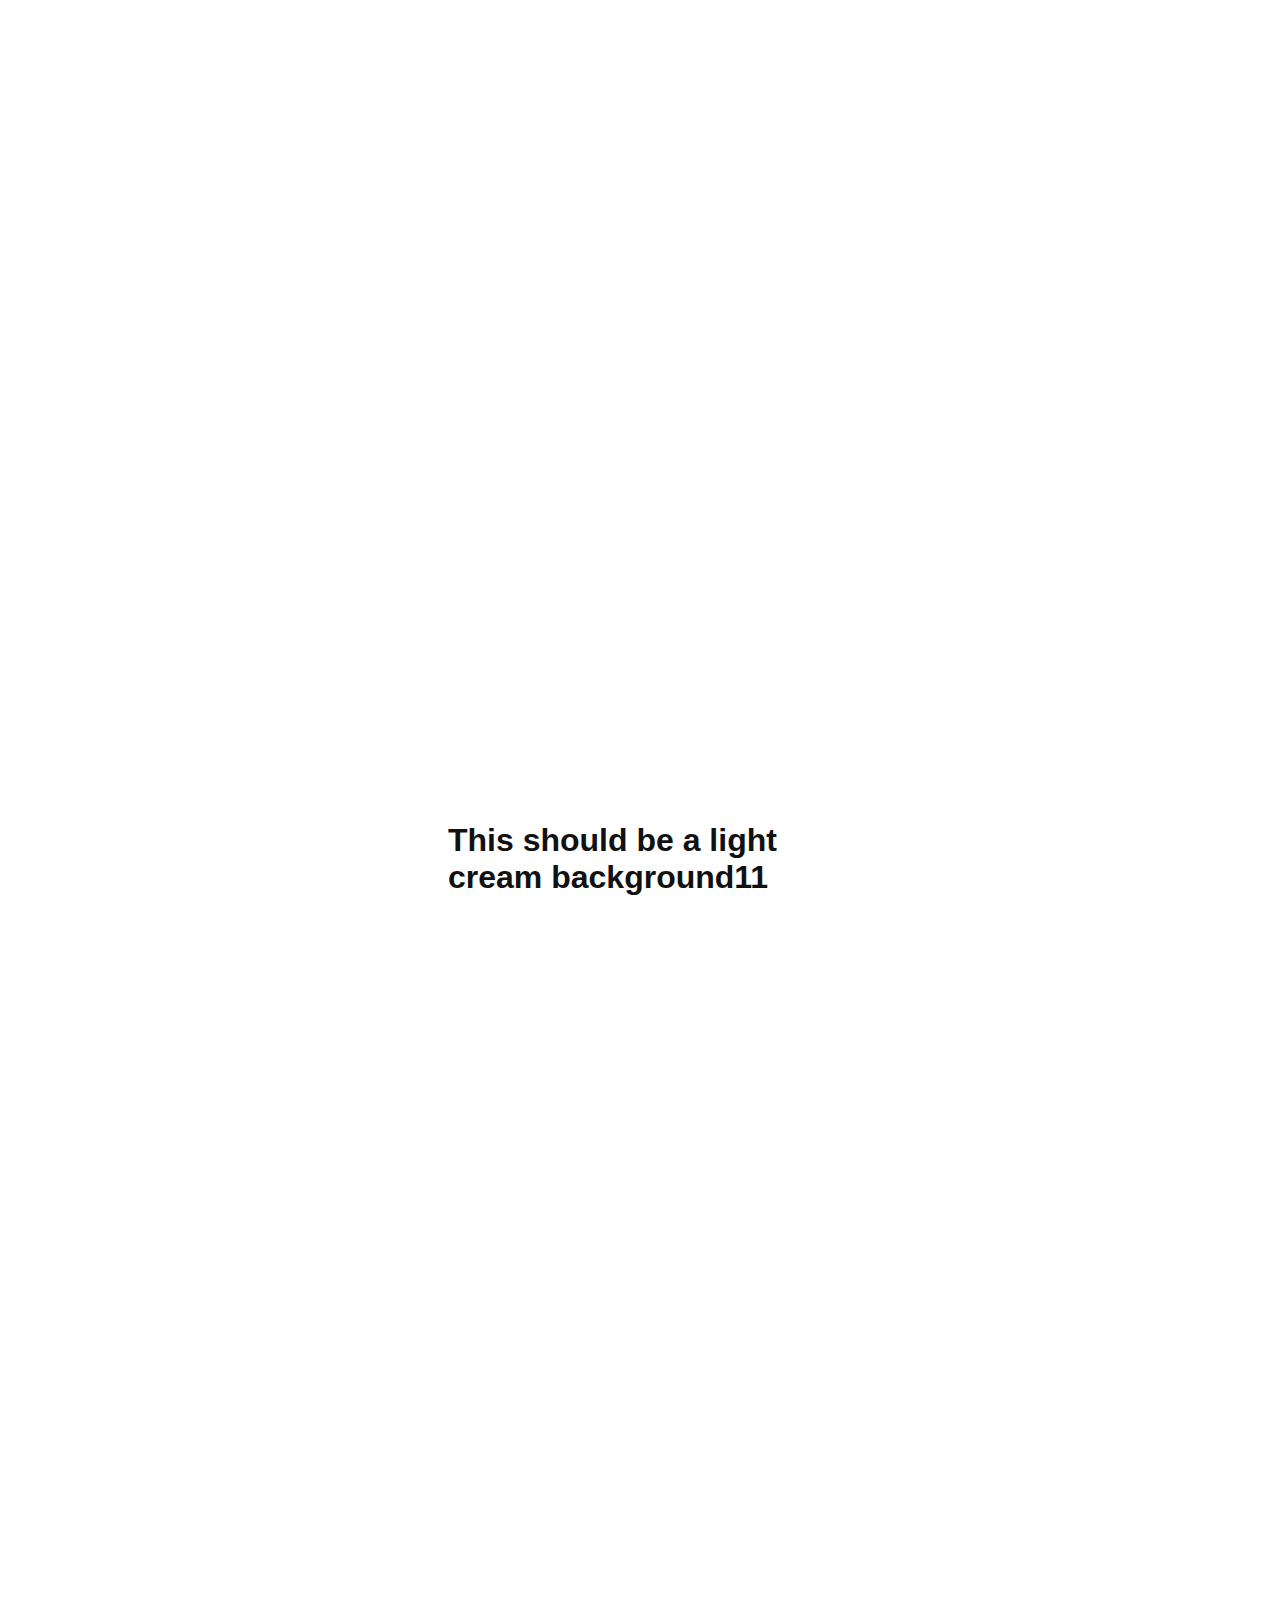
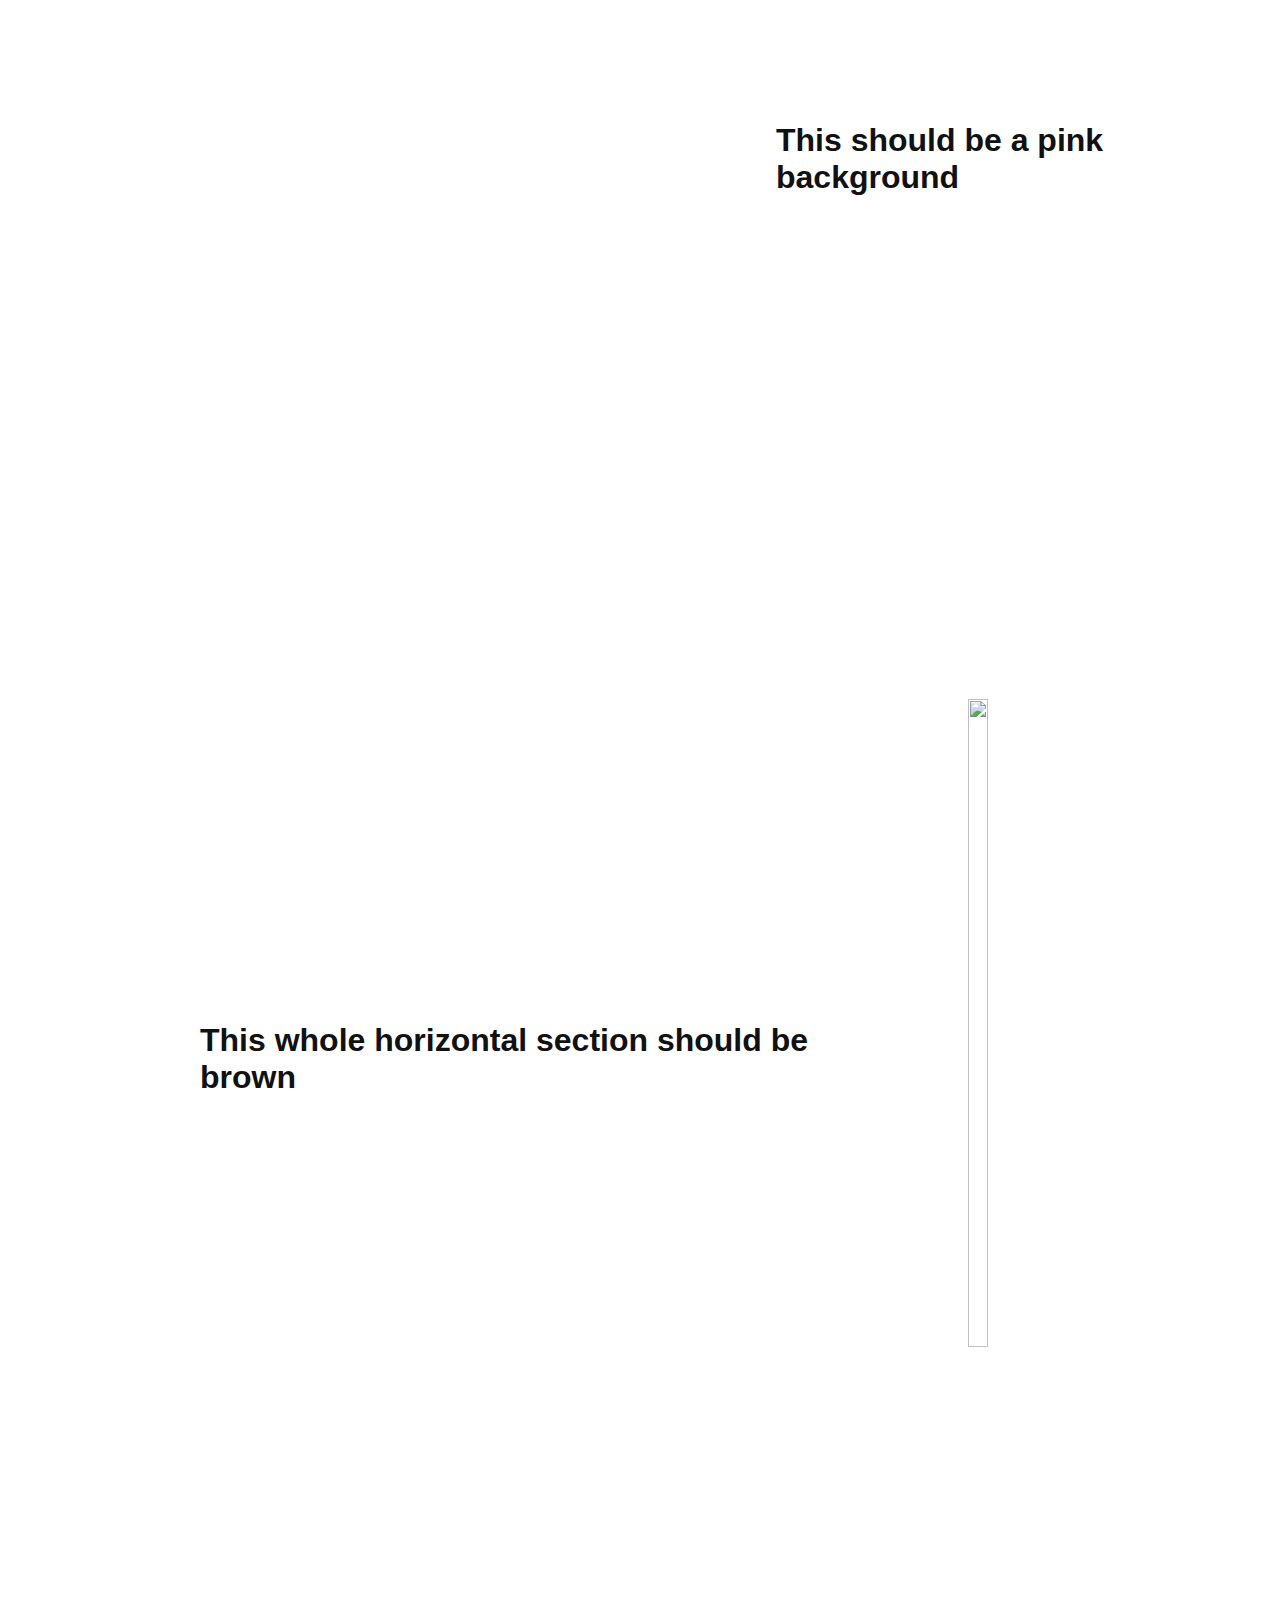
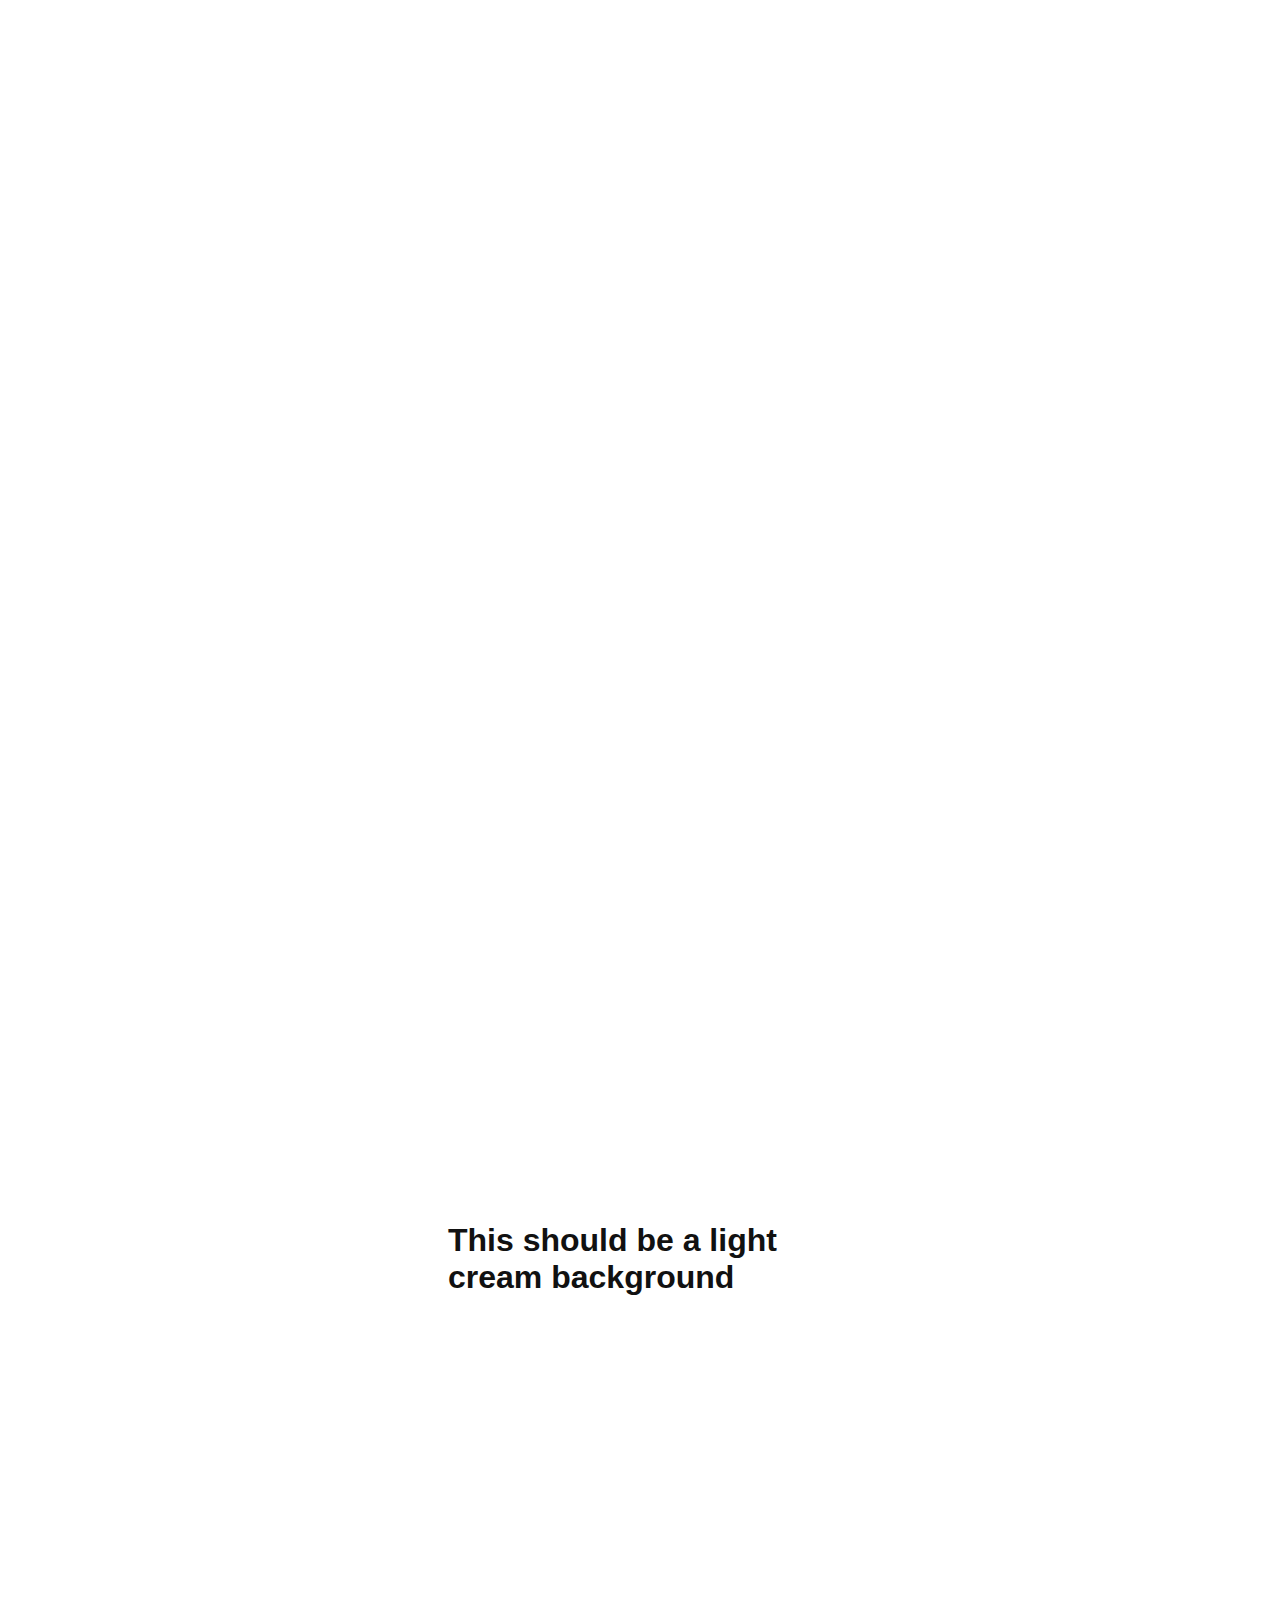
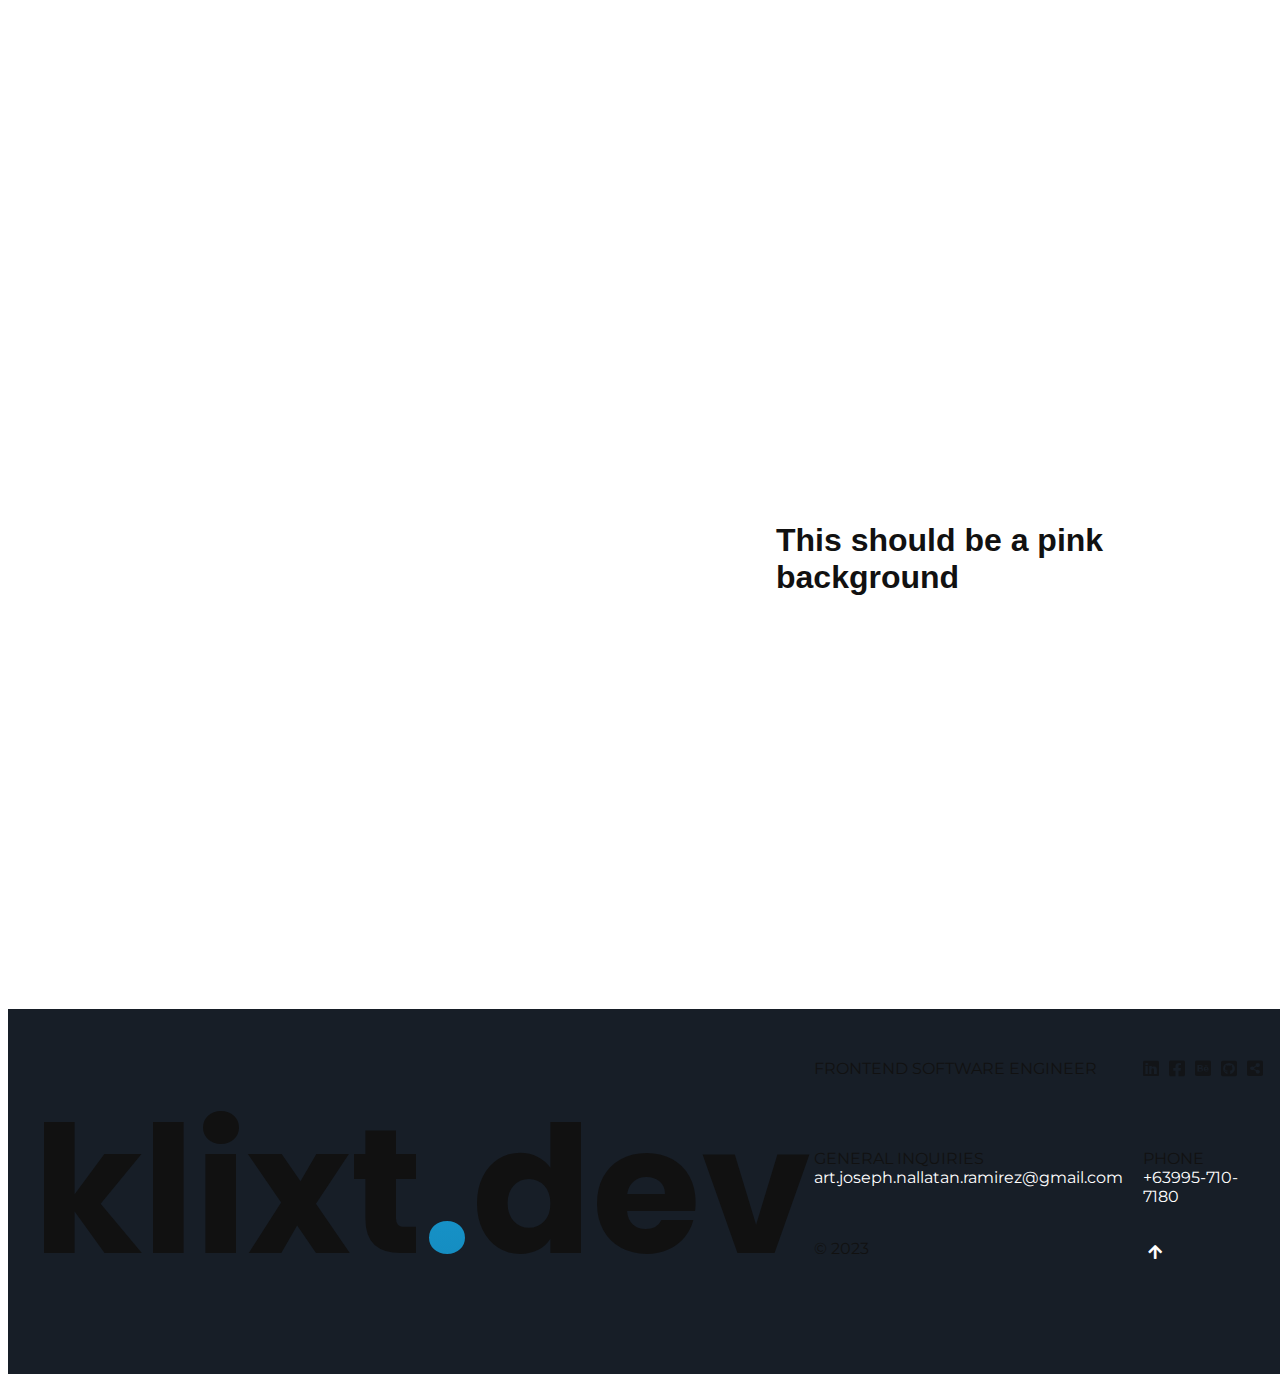
==== commit 0267a4dd: "Add: revealing text and some other stuff" ====
--- a/backups/index.html
+++ b/backups/index.html
@@ -3,7 +3,7 @@
 <head>
   <meta charset="UTF-8" />
   <meta name="viewport" content="width=device-width, initial-scale=1.0" />
-  <link rel="icon" type="image/x-icon" href="./images/fav.svg">
+  <link rel="icon" type="image/x-icon" href="./images/favicon.svg">
   <title>backup2</title>
   <!-- FONT__AWESOME -->
 <link rel="stylesheet" href="https://cdnjs.cloudflare.com/ajax/libs/font-awesome/5.15.4/css/all.min.css" integrity="sha512-1ycn6IcaQQ40/MKBW2W4Rhis/DbILU74C1vSrLJxCq57o941Ym01SwNsOMqvEBFlcgUa6xLiPY/NS5R+E6ztJQ==" crossorigin="anonymous" referrerpolicy="no-referrer" />
@@ -11,6 +11,7 @@
 <link rel='stylesheet' href='https://use.typekit.net/skn8ash.css'>
 <link rel='stylesheet' href='https://cdn.jsdelivr.net/npm/locomotive-scroll@3.5.4/dist/locomotive-scroll.css'>
 <link rel="stylesheet" href="./style.css">
+<link rel="stylesheet" href="./textReveal.css">
 
 </head>
 <body>
@@ -46,13 +47,12 @@
        </svg>
     </div>
  </div>  
- <p id="name" class="slide-in-blurred-left" data-scroll-direction="vertical" data-scroll-speed="2"><span><img src="./images/fav.svg"/></span>&nbsp;&nbsp;&nbsp;&nbsp;klixt<span class="dot">.</span>dev</p>
+ <p id="name" class="slide-in-blurred-left" data-scroll-direction="vertical" data-scroll-speed="2"><span><img src="./images/favicon.svg"/></span>&nbsp;&nbsp;&nbsp;&nbsp;klixt<span class="dot">.</span>dev</p>
  <!-- <div id="puzzle">
   <img src="./images/fav.svg"/>
  </div> -->
 <!-- partial:index.partial.html -->
 <div class="container">
-
   <section class="hero" data-bgcolor="#eeeeee" data-textcolor="#8b949a">
     <div class="heroHeadings" style="text-align: center;">
        <h1 id="heading1" data-scroll data-scroll-direction="vertical" data-scroll-speed="-0.5">
@@ -80,8 +80,19 @@
     </a>
 
     <div data-scroll data-scroll-direction="vertical" data-scroll-speed="0.5" class="mouse"></div>
+
+    <div class="my-icon" data-scroll data-scroll-direction="vertical" data-scroll-speed="-3">
+      <div class="slide-in-blurred-left-icon">
+        <img src="./images/favicon.svg"/>
+      </div>
+    </div>
+    <div class="my-logo" data-scroll data-scroll-direction="vertical" data-scroll-speed="3">
+        <div class="slide-in-blurred-right-logo">
+        <img src="./images/Logo.svg"/>
+      </div>
+    </div>
    </section>
-<!-- 
+<!--  
   <section id="hero" data-textcolor="#1fc2f0" data-bgcolor="#fff">
     <div>
       <h5><span data-scroll data-scroll-direction="horizontal" data-scroll-speed="-1">Horizontal</span> <span data-scroll data-scroll-direction="horizontal" data-scroll-speed="-2">scroll</span> <span data-scroll data-scroll-direction="horizontal" data-scroll-speed="-3">+ colors</span></h5>
@@ -105,7 +116,7 @@
 
   <section class="slide_Collections_Wrapper" data-bgcolor="#091318">
     <div class="collection_Preview" data-scroll data-scroll-direction="horizontal" data-scroll-speed="-10">
-      <img src="https://images.pexels.com/photos/18116797/pexels-photo-18116797.jpeg?auto=compress&cs=tinysrgb&w=1260&h=750&dpr=2" alt="">
+      <img src="./images/Breadily.jpg" alt="">
       <img src="./images/TheRealty.png" alt="The Realty">
       <img src="./images/FitNest.jpg" alt="">
     </div>
@@ -114,7 +125,7 @@
   <section class="slide_Collections_Wrapper" data-bgcolor="#091318">
     <div class="collection_Preview" data-scroll data-scroll-direction="horizontal" data-scroll-speed="10">
       <img src="./images/Votanica.png" alt="">
-      <img src="https://images.pexels.com/photos/18116772/pexels-photo-18116772/free-photo-of-design-archives.jpeg?auto=compress&cs=tinysrgb&w=600&lazy=load" alt="">
+      <img src="./images/Design Archives.jpg" alt="">
       <img src="./images/Plateria.png" alt="">
     </div>
   </section>
@@ -122,20 +133,37 @@
   <div id="icon-container" class="intro-Text logos" data-scroll data-scroll-direction="horizontal" data-scroll-speed="-15">
   </div>
 
-
-  <section class="xray">
-    <div id='holdboth'>
+  <div class="iconnection" data-textcolor="#1fc2f0" data-bgcolor="#091318">
+    <div class="iconnection-left" data-scroll data-scroll-direction="horizontal" data-scroll-speed="-12">
+        <img src="./images/favicon.svg"/>
+    </div>
+
+    <div class="iconnection-text">
+      <h2 data-scroll data-scroll-direction="vertical" data-scroll-speed="-1" style="margin-bottom: 30px;" class="shine">I'm your last piece to your masterpiece <span>I think you'll become part of my masterpiece.</span></h2>
+      <!-- <div id="revealText" data-text="Or you will be part of my masterpiece" class="shine"><span>I'm your last piece to your masterpiece</div> -->
+      <a href="https://www.linkedin.com/in/art-joseph-ramirez-236b05216/" target="_blank">
+        <button data-scroll data-scroll-direction="vertical" data-scroll-speed="-0.5" class="button iconnect-btn tracking-in-expand" onmouseover="changeText('Let`s make it happen')" onmouseout="changeText('Let`s be connected')" onclick="scrollToIntro()">Let`s Connect</button>
+      </a>
+    </div>
+
+    <div class="iconnection-right" data-scroll data-scroll-direction="horizontal" data-scroll-speed="12">
+        <img src="./images/Logo.svg"/>
+    </div>
+  </div>
+
+  <section class="xray" data-textcolor="#1fc2f0" data-bgcolor="#091318">
+    <div id='holdboth' data-scroll data-scroll-direction="vertical" data-scroll-speed="5">
         <div id='hiddenarea' class="initclip positionadjust textstyles texttop">
-          That is what I hate to do 
+          Or you will be part of my masterpiece 
         </div>
         <div class="positionadjust textstyles textbottom">
-          This is what I want to do
+          I'm your last piece to your masterpiece
         </div>
      </div>
   </section>
 
 
-  <section class="horizontal-scroll" data-textcolor="#bcb8ad" data-bgcolor="#815946">
+  <section class="horizontal-scroll" data-textcolor="#21374d" data-bgcolor="#eeeeee">
     <div class="pin-wrap">
       <div>
         <h1><span data-scroll data-scroll-direction="horizontal" data-scroll-speed="-1" style="white-space: nowrap;">Experiences scroll+ colors</span></h1>
@@ -196,14 +224,14 @@
     <h2 data-scroll data-scroll-speed="1">This should be a pink background</h2>
   </section>
 
-  <footer id="footer" data-bgcolor="#111c27" data-textcolor="#fff" data-scroll data-scroll-direction="vertical" data-scroll-speed="0.5">
+  <footer id="footer" data-bgcolor="#111c27" data-textcolor="#fff" data-scroll data-scroll-direction="vertical" data-scroll-speed="1">
     <div class="footer-parent">
-       <div  id="footer-logo" class="div1" data-scroll data-scroll-direction="vertical" data-scroll-speed="-1"> klixt<span class="dot">.</span>dev </div>
+       <div  id="footer-logo" class="div1" data-scroll data-scroll-direction="vertical" data-scroll-speed="-0.5"> klixt<span class="dot">.</span>dev </div>
      
 
-       <div class="div2" data-scroll data-scroll-direction="vertical" data-scroll-speed="1"> FRONTEND SOFTWARE ENGINEER </div>
-
-       <div class="div3 soc-icon-footer" data-scroll data-scroll-direction="vertical" data-scroll-speed="1"> 
+       <div class="div2" data-scroll data-scroll-direction="vertical" data-scroll-speed="0.5"> FRONTEND SOFTWARE ENGINEER </div>
+
+       <div class="div3 soc-icon-footer" data-scroll data-scroll-direction="vertical" data-scroll-speed="0.5"> 
              <i class="fab fa-linkedin"></i> 
              <i class="fab fa-facebook-square"></i> 
              <i class="fab fa-behance-square"></i> 
@@ -211,13 +239,13 @@
              <i class="fas fa-share-alt-square"></i>  
        </div>
 
-       <div class="div4 my-email-footer" data-scroll data-scroll-direction="vertical" data-scroll-speed="1"> GENERAL INQUIRIES <br> <a href="mailto:art.joseph.nallatan.ramirez@gmail.com">art.joseph.nallatan.ramirez@gmail.com</a> </div>
-
-       <div class="div5 my-phone-footer" data-scroll data-scroll-direction="vertical" data-scroll-speed="1">  PHONE <br> <a href="tel:+639957107180">+63995-710-7180</a> </div>
-
-       <div class="div6" data-scroll data-scroll-direction="vertical" data-scroll-speed="1"> © 2023 </div>
-
-       <div class="div7" data-scroll data-scroll-direction="vertical" data-scroll-speed="1"> <a id="top"><i class="fas fa-arrow-up"></i></a> </div>
+       <div class="div4 my-email-footer" data-scroll data-scroll-direction="vertical" data-scroll-speed="0.5"> GENERAL INQUIRIES <br> <a href="mailto:art.joseph.nallatan.ramirez@gmail.com">art.joseph.nallatan.ramirez@gmail.com</a> </div>
+
+       <div class="div5 my-phone-footer" data-scroll data-scroll-direction="vertical" data-scroll-speed="0.5">  PHONE <br> <a href="tel:+639957107180">+63995-710-7180</a> </div>
+
+       <div class="div6" data-scroll data-scroll-direction="vertical" data-scroll-speed="0.5"> © 2023 </div>
+
+       <div class="div7" data-scroll data-scroll-direction="vertical" data-scroll-speed="0.5"> <a id="top"><i class="fas fa-arrow-up"></i></a> </div>
     </div> <!-- END FOOTER -->
  </footer>
 </div>
@@ -231,6 +259,6 @@
 <script  src="./script.js"></script>
 <script  src="./navigation.js"></script>
 <script  src="./techstack_icon.js"></script>
-
+<script  src="./textReveal.js"></script>
 </body>
 </html>
--- a/backups/style.css
+++ b/backups/style.css
@@ -1,9 +1,15 @@
+@import url('https://fonts.googleapis.com/css2?family=Poppins:wght@100;200;300;400;500;600;700;800;900&display=swap');
+@import url('https://fonts.googleapis.com/css2?family=Montserrat:wght@100;200;300;400;500;600;700;800;900&display=swap');
+
 :root {
   --text-color: #111;
   --bg-color: #ffffff;
+  --primary-color:#1fc2f0;
+  --secondary-color: #21374d;
+  --tertiary-color: #697788;
 }
 ::selection {
-  background-color: #ffffff;
+  background-color: #aee7ff;
 }
 
 
@@ -223,7 +229,7 @@
  transform: scale(.9);
  }
  .burger:hover .line{
- stroke: #1fc2f0;  
+ stroke: #20b3db;  
  }
  .active:hover .x {
  transform: scale(0.9) !important;
@@ -296,6 +302,10 @@
 	-webkit-animation: slide-in-blurred-right 1s cubic-bezier(0.230, 1.000, 0.320, 1.000) 1s both;
 	        animation: slide-in-blurred-right 1s cubic-bezier(0.230, 1.000, 0.320, 1.000) 1s both;
 }
+.slide-in-blurred-right-logo {
+	-webkit-animation: slide-in-blurred-right-logo 1s cubic-bezier(0.230, 1.000, 0.320, 1.000) 4s both;
+	        animation: slide-in-blurred-right-logo 1s cubic-bezier(0.230, 1.000, 0.320, 1.000) 4s both;
+}
 
  @-webkit-keyframes slide-in-blurred-right {
   0% {
@@ -317,6 +327,26 @@
     opacity: 1;
   }
 }
+ @keyframes slide-in-blurred-right-logo {
+  0% {
+    -webkit-transform: translateX(1000px) scaleX(2.5) scaleY(0.2) rotate(200deg);
+            transform: translateX(1000px) scaleX(2.5) scaleY(0.2) rotate(200deg);
+    -webkit-transform-origin: 0% 50%;
+            transform-origin: 0% 50%;
+    -webkit-filter: blur(40px);
+            filter: blur(40px);
+    opacity: 0;
+  }
+  100% {
+    -webkit-transform: translateX(0) scaleY(1) scaleX(1) rotate(0deg);
+            transform: translateX(0) scaleY(1) scaleX(1) rotate(0deg);
+    -webkit-transform-origin: 50% 50%;
+            transform-origin: 50% 50%;
+    -webkit-filter: blur(0);
+            filter: blur(0);
+    opacity: 1;
+  }
+}
 @keyframes slide-in-blurred-right {
   0% {
     -webkit-transform: translateX(1000px) scaleX(2.5) scaleY(0.2);
@@ -342,6 +372,10 @@
 	-webkit-animation: slide-in-blurred-left 1s cubic-bezier(0.230, 1.000, 0.320, 1.000) 1s both;
 	        animation: slide-in-blurred-left 1s cubic-bezier(0.230, 1.000, 0.320, 1.000) 1s both;
 }
+.slide-in-blurred-left-icon {
+	-webkit-animation: slide-in-blurred-left-icon 1s cubic-bezier(0.230, 1.000, 0.320, 1.000) 3.5s both;
+	        animation: slide-in-blurred-left-icon 1s cubic-bezier(0.230, 1.000, 0.320, 1.000) 3.5s both;
+}
 
  @-webkit-keyframes slide-in-blurred-left {
   0% {
@@ -383,6 +417,27 @@
     opacity: 1;
   }
 }
+@keyframes slide-in-blurred-left-icon {
+  0% {
+    -webkit-transform: translateX(-1000px) scaleX(2.5) scaleY(0.2) rotate(-300deg);
+            transform: translateX(-1000px) scaleX(2.5) scaleY(0.2) rotate(-300deg);
+    -webkit-transform-origin: 100% 50%;
+            transform-origin: 100% 50%;
+    -webkit-filter: blur(40px);
+            filter: blur(40px);
+    opacity: 0;
+  }
+  100% {
+    -webkit-transform: translateX(0) scaleY(1) scaleX(1) rotate(0deg);
+            transform: translateX(0) scaleY(1) scaleX(1) rotate(0deg);
+    -webkit-transform-origin: 50% 50%;
+            transform-origin: 50% 50%;
+    -webkit-filter: blur(0);
+            filter: blur(0);
+    opacity: 1;
+  }
+}
+
 
 
 
@@ -492,6 +547,34 @@
   }
 }
 
+.my-icon{
+  position: absolute;
+  top: 30%;
+  left: 5%;
+  transform: translate(0, -50%) scale(0.2);
+  z-index: 90;
+}
+.my-icon img{
+  height: 150px;
+  width: auto;
+  object-fit: fill;
+  transform: rotate(220deg)  scaleX(-1);
+  filter: drop-shadow(0 -5px 0px rgba(10, 18, 24, 0.2))
+}
+.my-logo{
+  position: absolute;
+  bottom: 150px;
+  right: -3%;
+  transform: translate(0, -50%) scale(0.5);
+  z-index: 90;
+}
+.my-logo img{
+  height: 300px;
+  width: auto;
+  object-fit: fill;
+  transform: rotate(110deg);
+  filter: drop-shadow(0 5px 0px rgba(10, 18, 24, 0.3))
+}
 
 
 
@@ -553,6 +636,7 @@
     font-weight: 600;
     transition: all 0.8s cubic-bezier(0.23, 1, 0.320, 1);
     overflow: hidden;
+    z-index: 90;
   }
   
   .button::before {
@@ -568,6 +652,19 @@
     background-color: #171E27;
     transition: all 0.8s cubic-bezier(0.23, 1, 0.320, 1);
   }
+  .iconnect-btn::before {
+    content: '';
+    position: absolute;
+    inset: 0;
+    margin: auto;
+    width: 100px;
+    height: 100px;
+    border-radius: inherit;
+    scale: 0;
+    z-index: -1;
+    background-color: #1fc2f0;
+    transition: all 0.8s cubic-bezier(0.23, 1, 0.320, 1);
+  }
   
   .button:hover::before {
     scale: 3;
@@ -634,6 +731,13 @@
   transition: color 0.2s;  
   line-height: 90%;
   position: relative;
+}
+#front, #end{
+  -webkit-text-stroke: 2px #394a5762; 
+}
+
+#dev{
+  -webkit-text-stroke: 2  px rgb(20, 135, 185); 
 }
   #front:hover, #end:hover{
     color: transparent;
@@ -930,7 +1034,8 @@
   justify-content: center;
 }
 .texttop{
-  color:#21374d;
+  /* color:#21374d; */
+  /* color:#1fc2f0; */
   z-index:10;
   width: inherit;
 }
@@ -940,10 +1045,24 @@
 }
 .initclip {
   clip-path: circle(50px at -100px -100px);
-  background-color: #1fc2f0;
-  height: inherit;
-  width: inherit;
-}
+  background-color: #091318;
+  /* height: inherit;
+  width: inherit; */
+}
+
+.shine {
+  color: #1fc2f0;
+  display:block;
+  margin:50px;
+  text-align: center;
+  position:relative;
+  font-weight: 800;
+  font-size: 50px;
+  text-align: center;
+
+  /* border: 1px solid red; */
+}
+
 
 /* Cursor Style  */
 .cursor{
@@ -952,11 +1071,17 @@
   height: 1.8rem;
   z-index: 100;
   background-color: #1fc2f0;
+  border: solid 2px #0f576b;
   border-radius: 50%;
   transform: translate(-50%, -50%);
   pointer-events: none;
   mix-blend-mode: difference;
   transition: transform 0.3s ease;
+}
+.shine:hover ~ .cursor {
+  width:150px;
+  height:150px;
+  transition: width 0.3s, height  0.3s ease;
 }
 .scrollMouse {
   width: 1.5rem;
@@ -1010,6 +1135,71 @@
   text-align: center;
 }
 
+.iconnection{
+  height: 50vh !important;
+  position: relative;
+  display: flex;
+  justify-content: center;
+  align-items: center;
+}
+.iconnection-text{
+  font-weight: 600;
+  text-align: center;
+  justify-content: center;
+
+}
+.iconnection-left{
+  position: absolute;
+  top: 43%;
+  left: 5%;
+  transform: translate(0, -50%) scale(0.2);
+  z-index: 91;
+} .iconnection-left img{
+  height: 150px;
+  width: auto;
+  object-fit: fill;
+  transform: rotate(235deg)  scaleX(-1);
+  filter: drop-shadow(0 -5px 0px rgba(10, 18, 24, 0.2))
+  }
+.iconnection-right{
+  position: absolute;
+  top: 28%;
+  right: -3%;
+  transform: translate(0, -50%) scale(0.5);
+  z-index: 90;
+} .iconnection-right img{
+  height: 300px;
+  width: auto;
+  object-fit: fill;
+  transform: rotate(99deg);
+  filter: drop-shadow(0 5px 0px rgba(10, 18, 24, 0.3))
+}
+
+.iconnect-btn{
+ color: #1fc2f0;
+ border: 2px solid #1fc3f077;
+}
+.iconnect-btn::before {
+  content: '';
+  position: absolute;
+  inset: 0;
+  margin: auto;
+  width: 100px;
+  height: 100px;
+  border-radius: inherit;
+  scale: 0;
+  z-index: -1;
+  background-color: #1fc2f0;
+  transition: all 0.8s cubic-bezier(0.23, 1, 0.320, 1);
+}
+
+.iconnect-btn:hover {
+  color: var(--text-color);
+  scale: 1.1;
+  box-shadow: 0 0px 20px #111c2734;
+  transition: 0.3s ease;
+}
+
 /* #puzzle{
   width: 100px;
   height: 100px;
--- a/backups/textReveal.css
+++ b/backups/textReveal.css
@@ -0,0 +1,72 @@
+
+.shine {
+     color: #1fc2f0;
+     display:block;
+     margin:50px;
+     text-align: center;
+     position:relative;
+     font-weight: 800;
+     font-size: 50px;
+     text-align: center;
+     line-height: 110%;
+   
+     /* border: 1px solid red; */
+   }
+
+   .shine span{
+     position: absolute;
+     top: 0;
+     left: 0;
+     /* display: none; */
+     z-index: 100;
+     background-color: #091318;
+   }
+   
+   .shine:before {
+     position:absolute;
+     content:attr(data-text);
+     background-image: linear-gradient(to top, rgb(20, 135, 185), rgb(25, 160, 218));
+     
+     /* Set the background size and repeat properties. */
+     background-size: 100%;
+     background-repeat: repeat;
+   
+     /* Use the text as a mask for the background. */
+     /* This will show the gradient as a text color rather than element bg. */
+     -webkit-background-clip: text;
+     -webkit-text-fill-color: transparent; 
+     -moz-background-clip: text;
+     -moz-text-fill-color: transparent;
+     clip-path: circle(20px at var(--x,-100%) var(--y,-100%));
+   
+     /* border: 1px solid green; */
+   }
+   
+   .shine:hover::before {
+     position:absolute;
+     content:attr(data-text);
+     background-image: linear-gradient(to top, rgb(20, 135, 185), rgb(25, 160, 218));
+     
+     /* Set the background size and repeat properties. */
+     background-size: 100%;
+     background-repeat: repeat;
+   
+     /* Use the text as a mask for the background. */
+     /* This will show the gradient as a text color rather than element bg. */
+     -webkit-background-clip: text;
+     -webkit-text-fill-color: transparent; 
+     -moz-background-clip: text;
+     -moz-text-fill-color: transparent;
+     clip-path: circle(75px at var(--x,-100%) var(--y,-100%));
+   
+     transition: clip-path 0.1s ease;
+   
+     /* border: 3px solid gray; */
+   }
+   
+   .cursorHover {
+     width:210px;
+     height:210px;
+     transition: width 0.1s, height  0.1s ease;
+   }
+   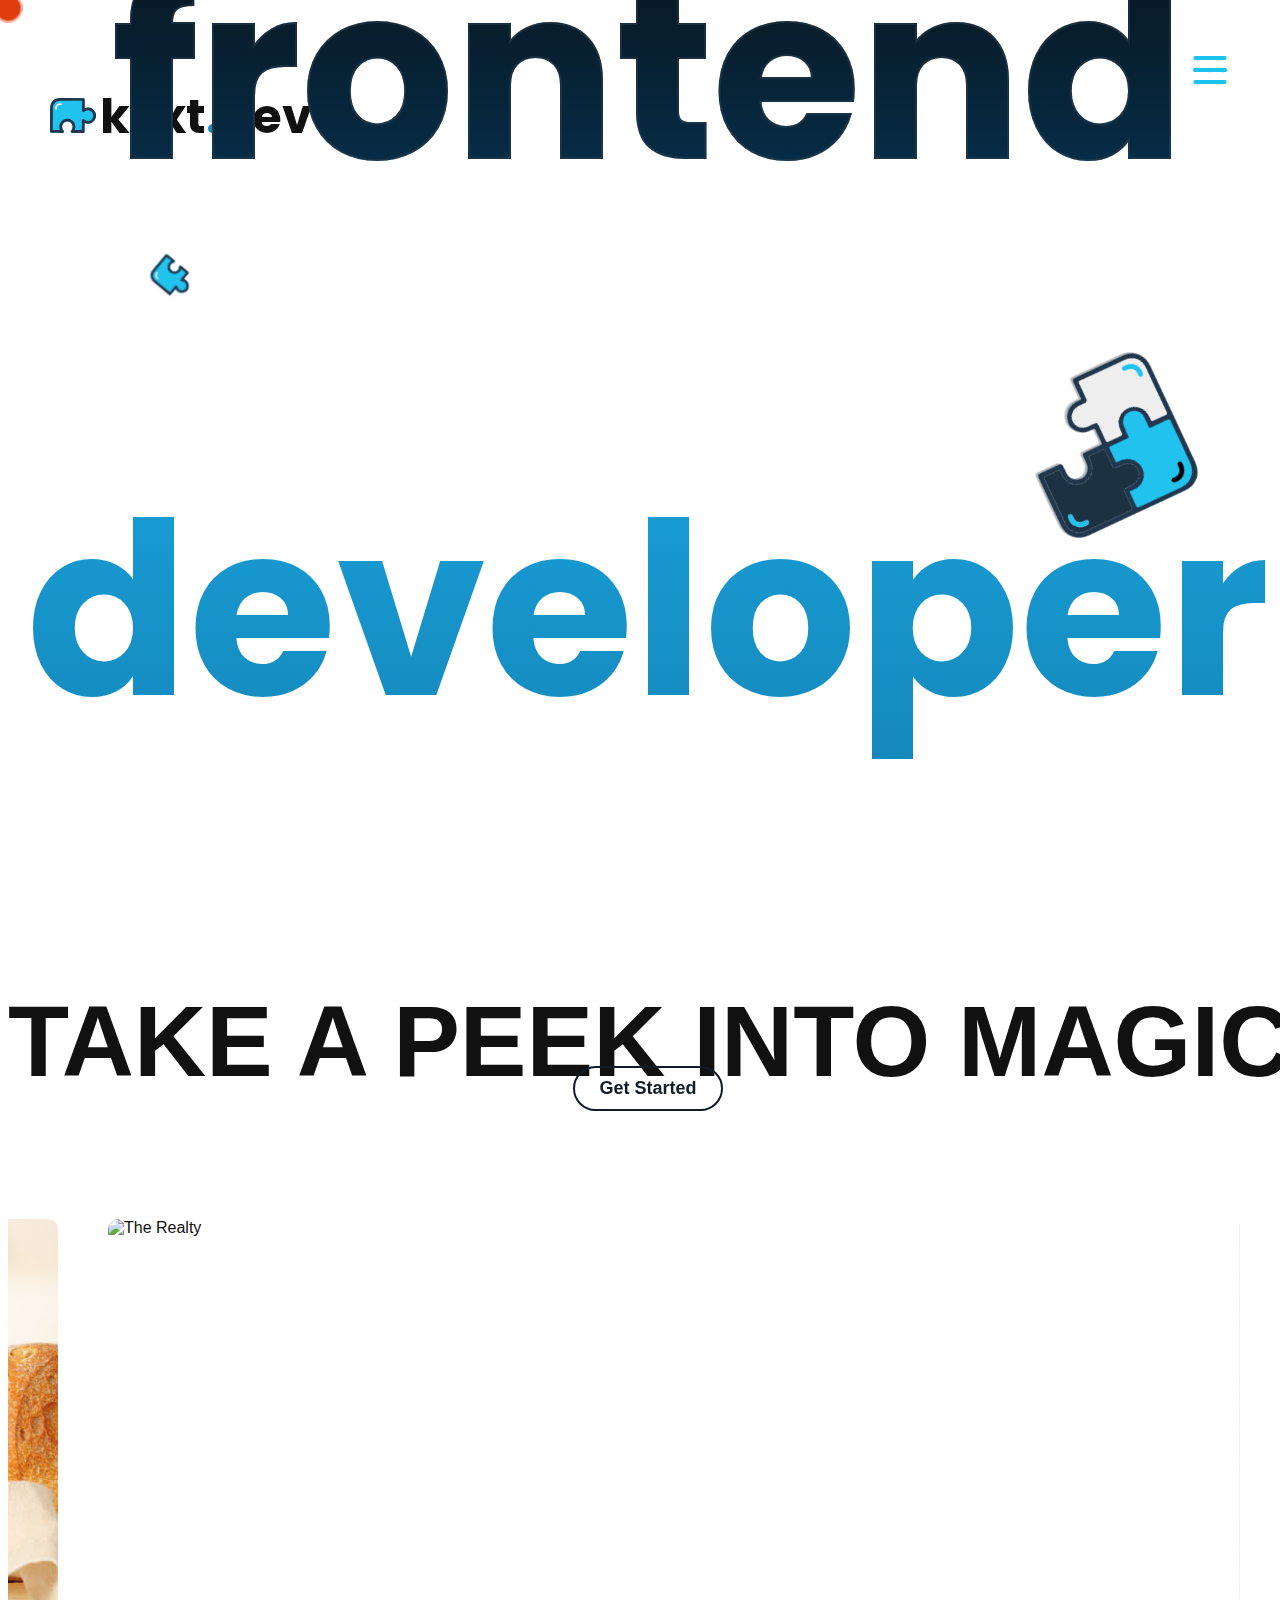
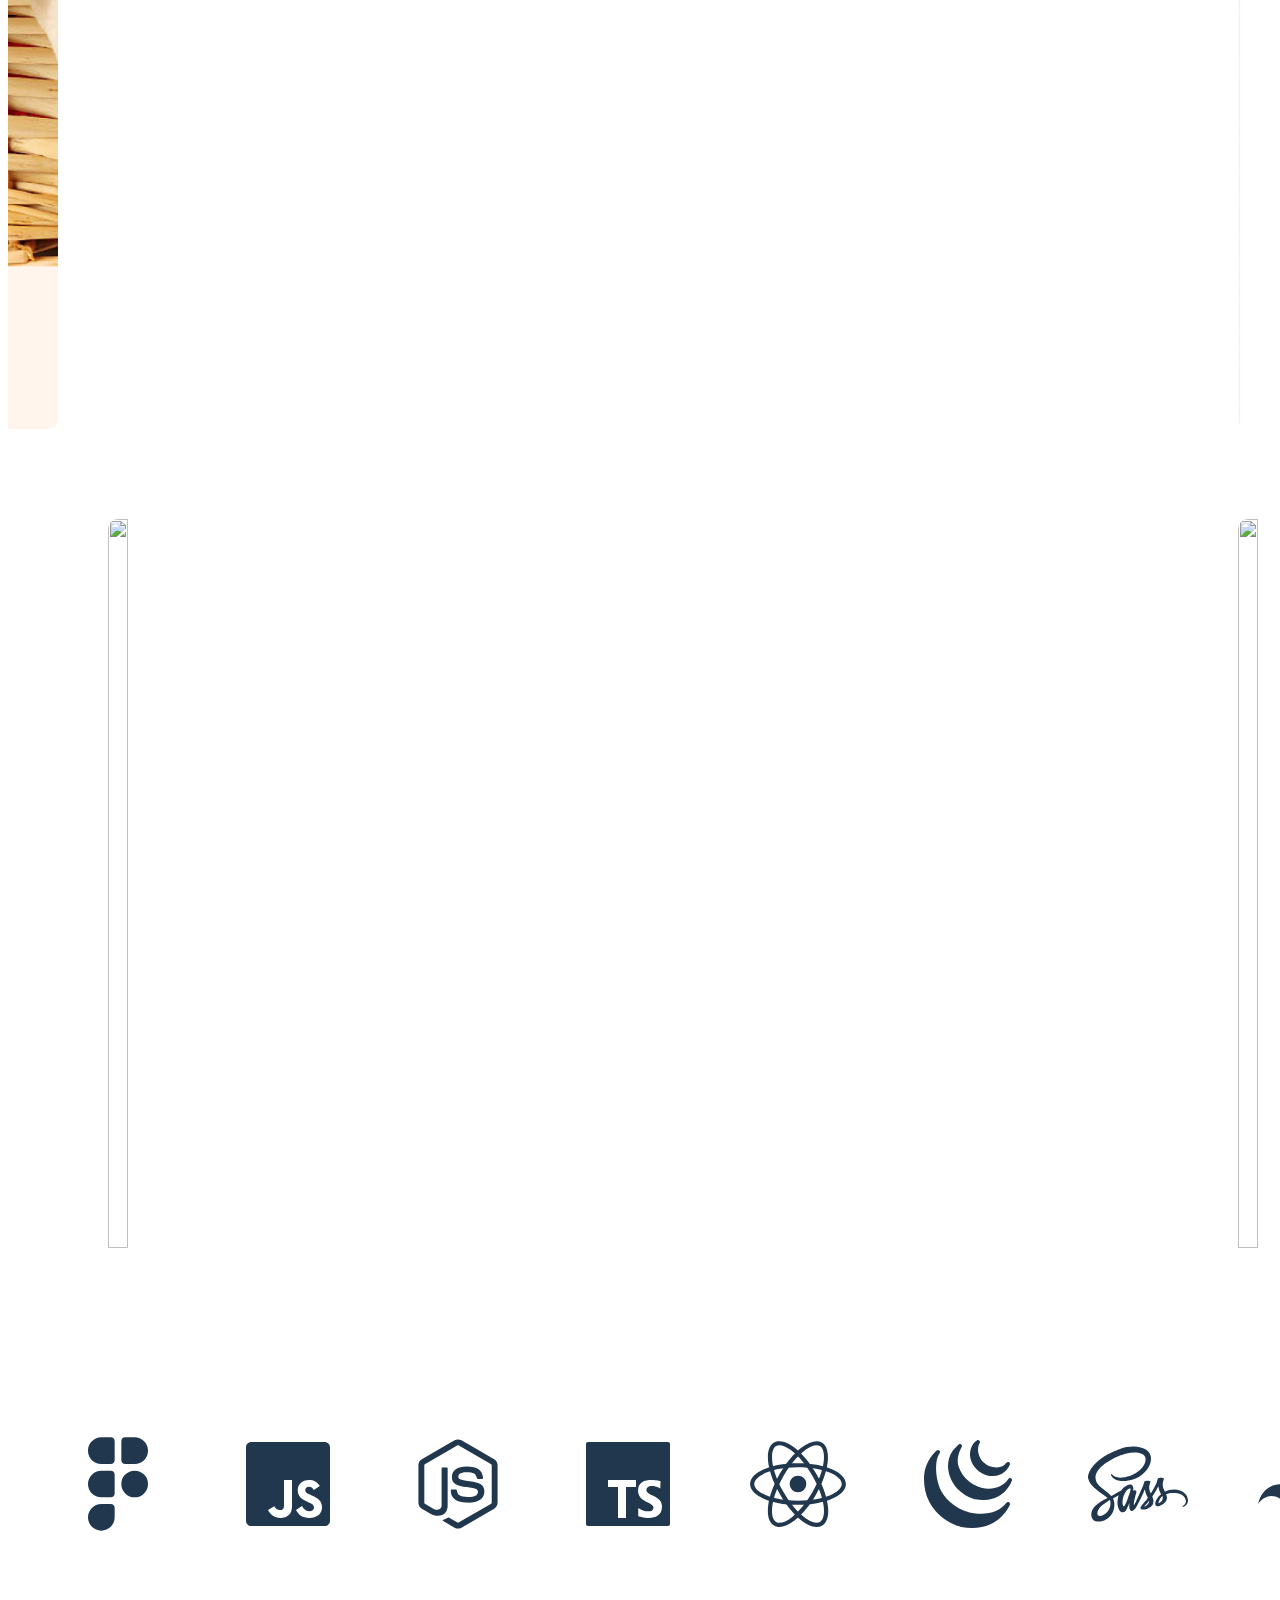
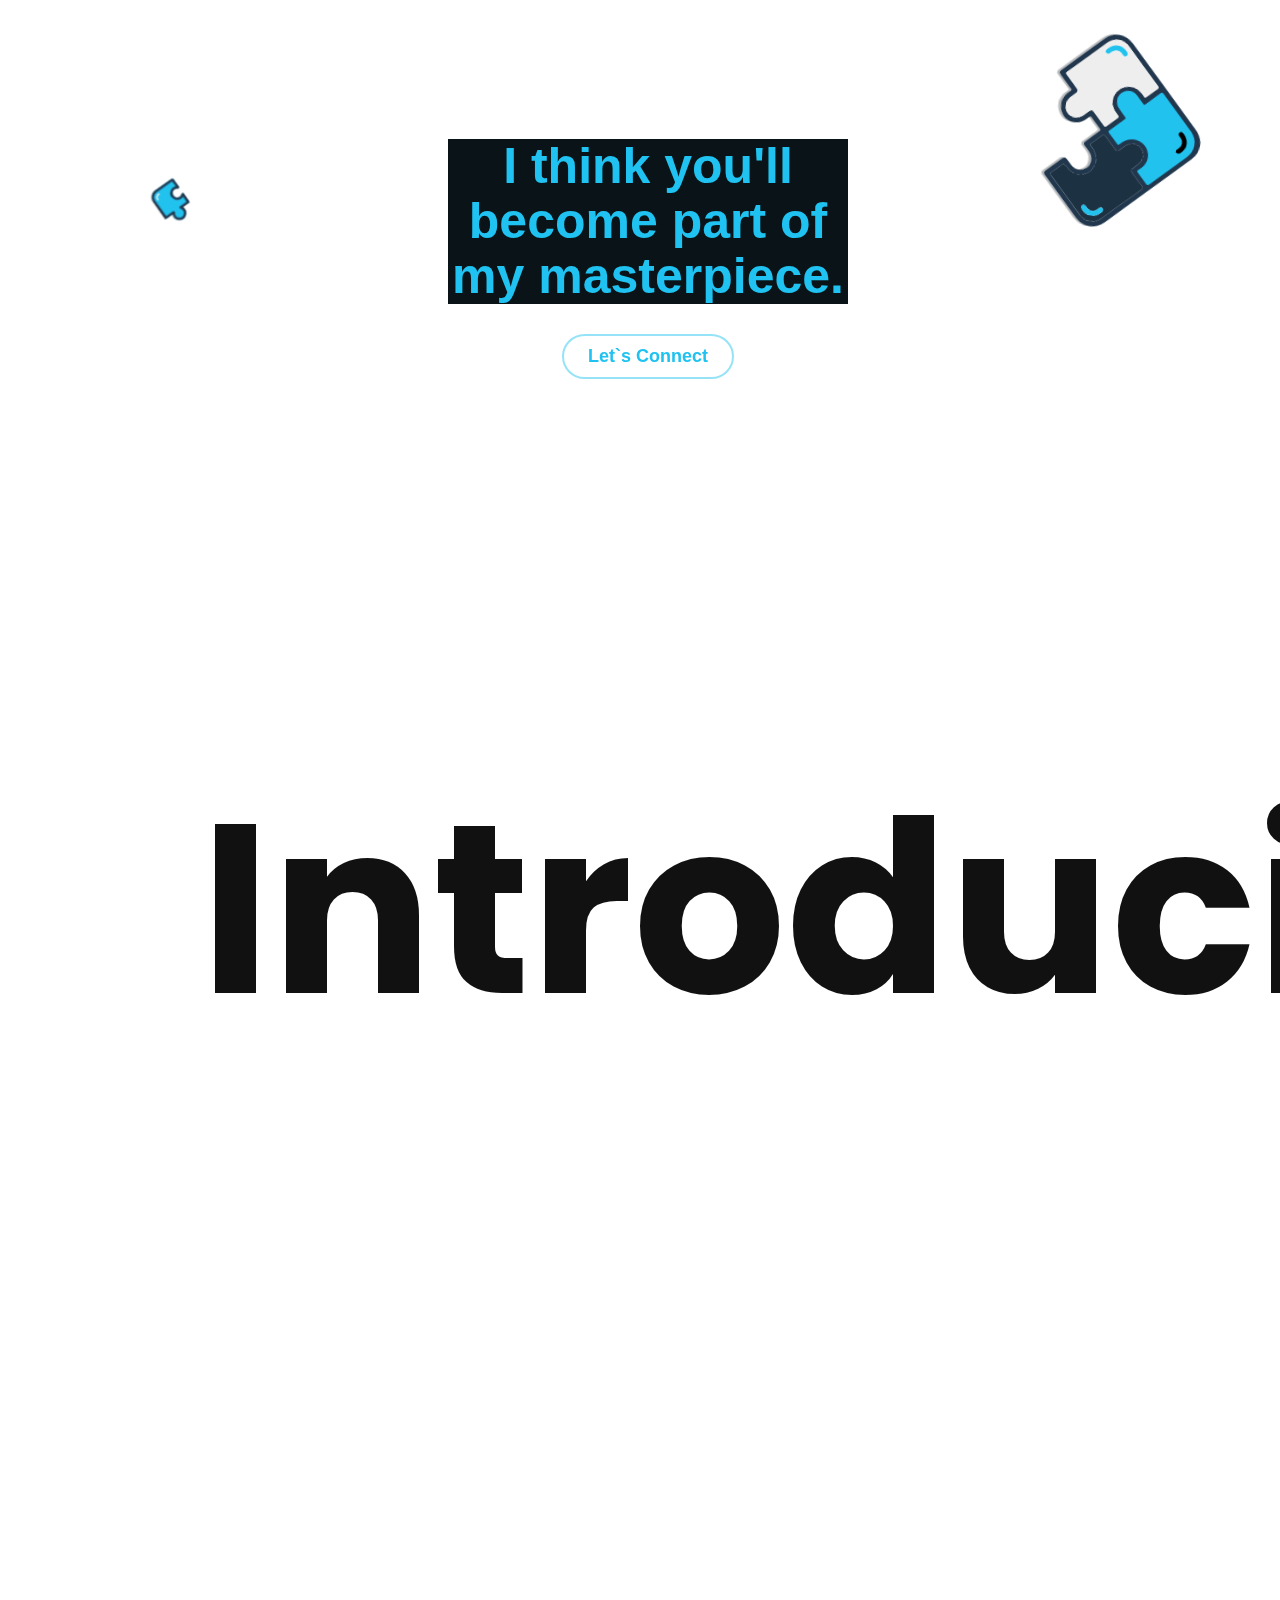
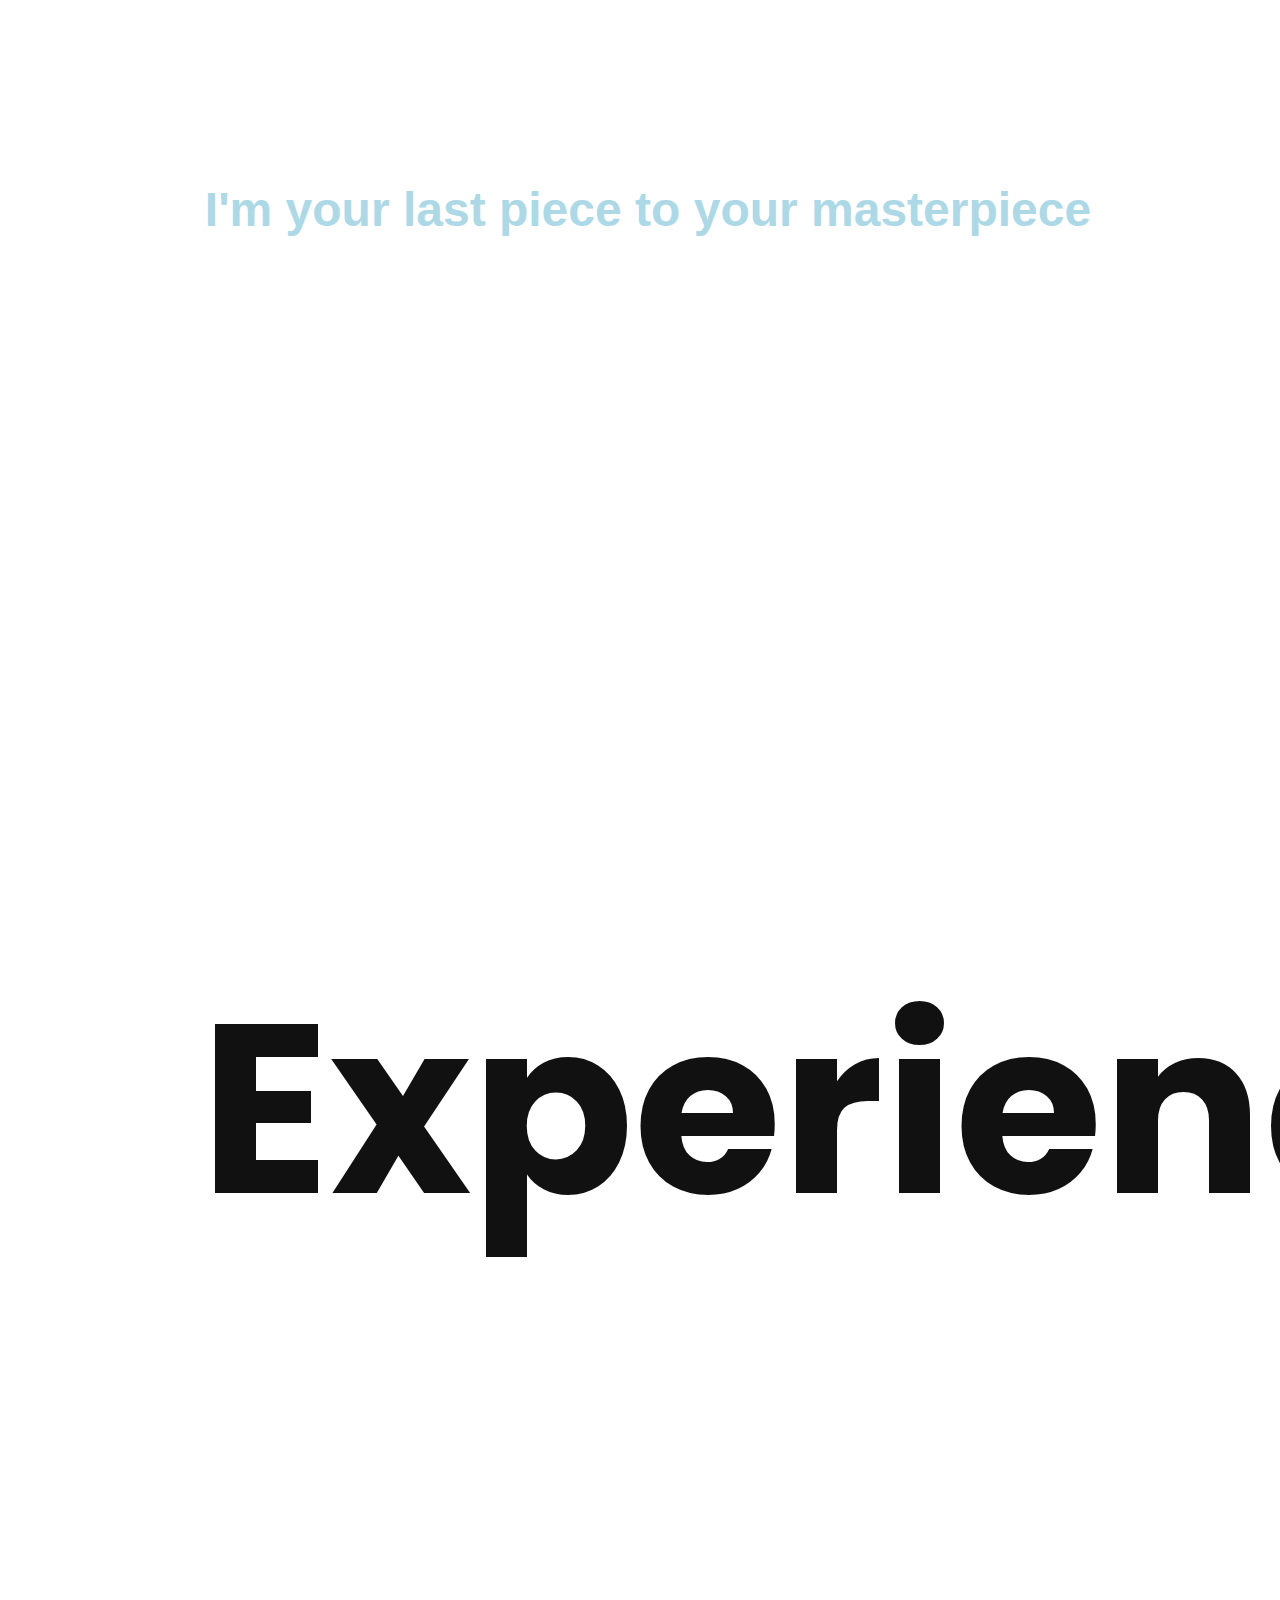
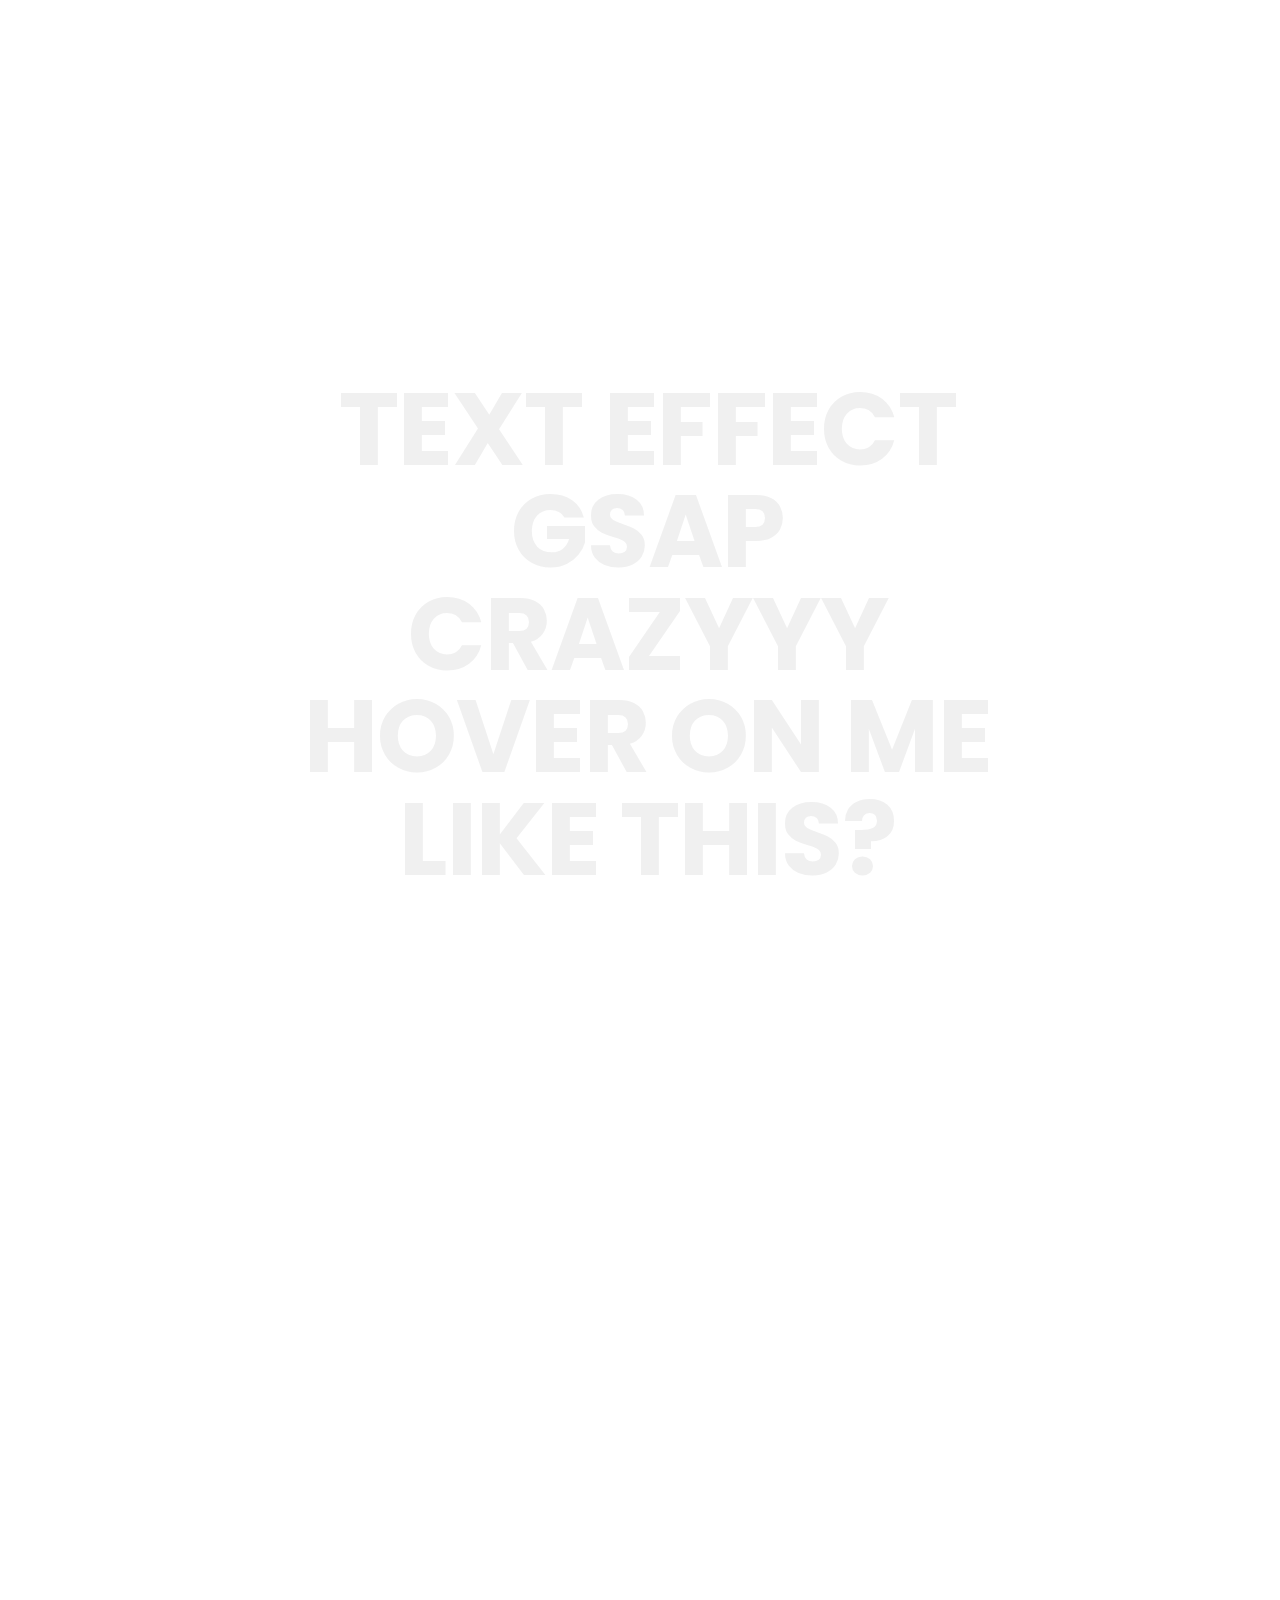
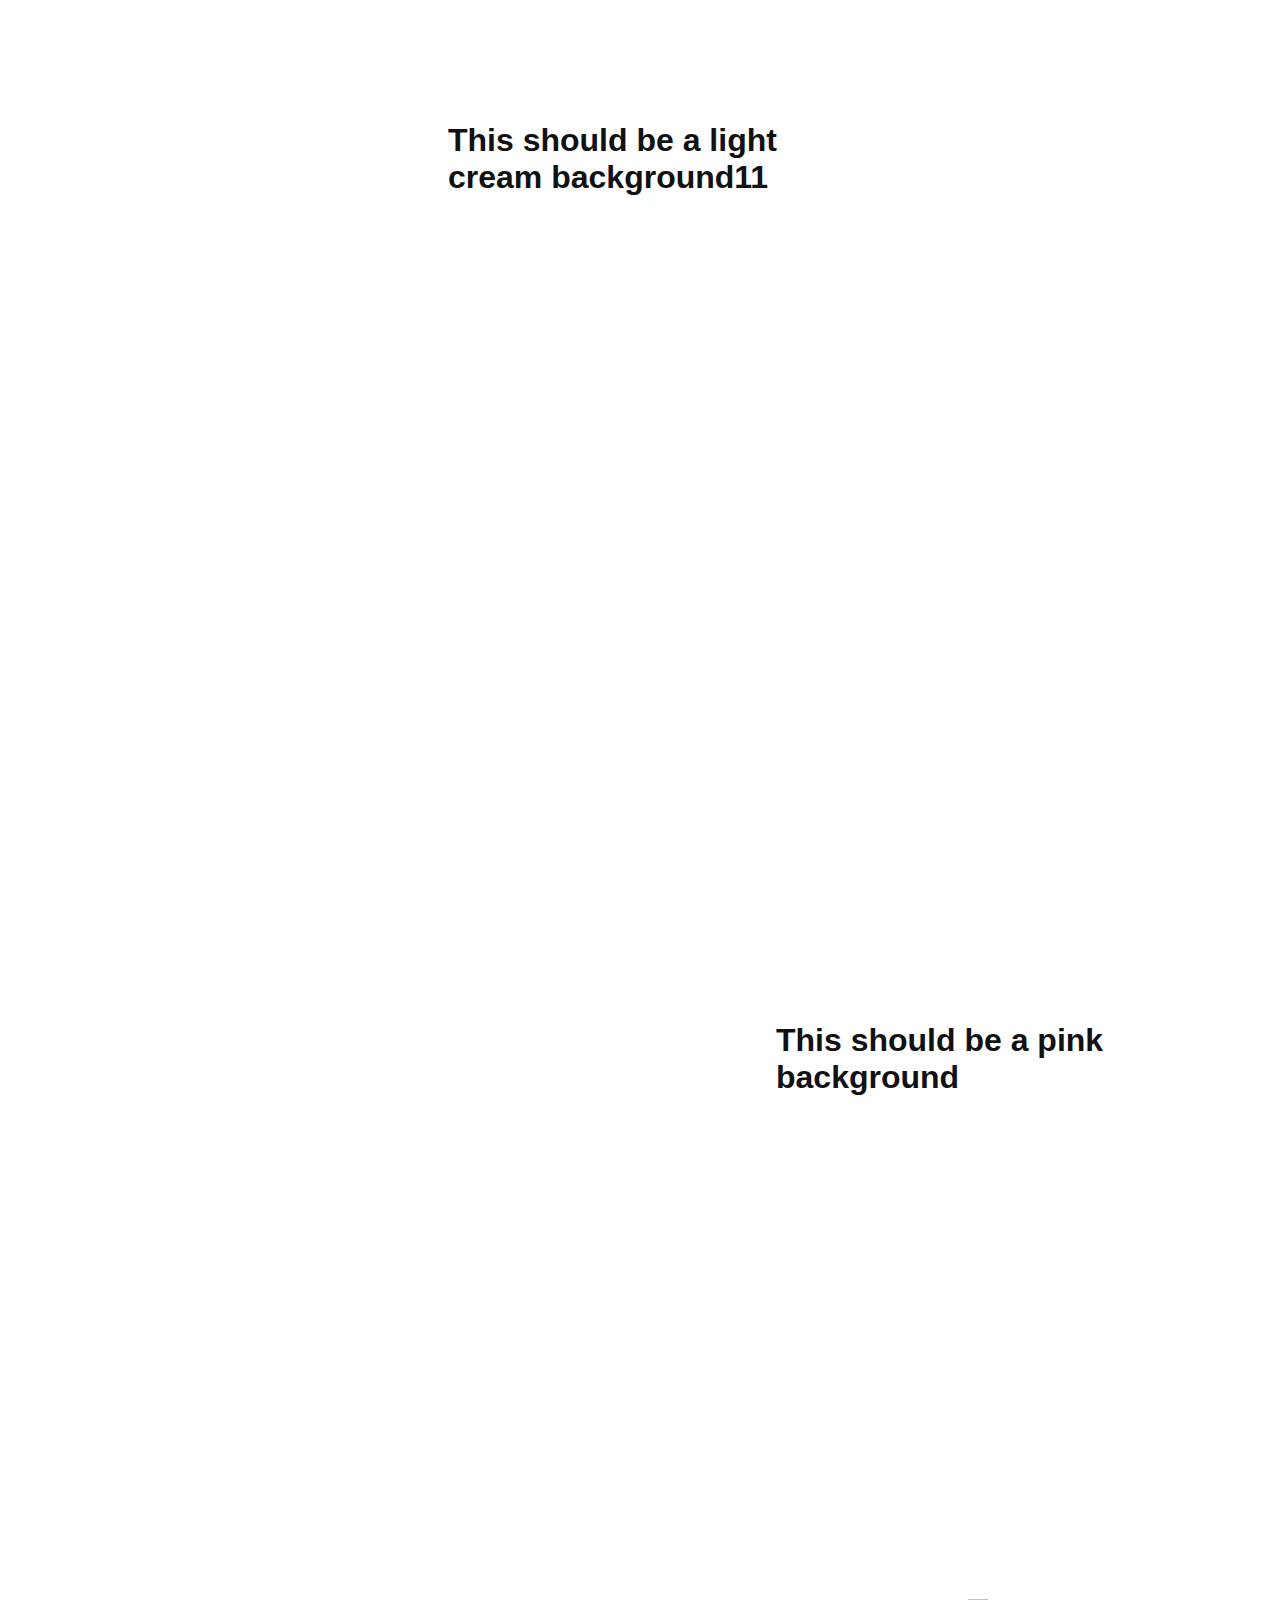
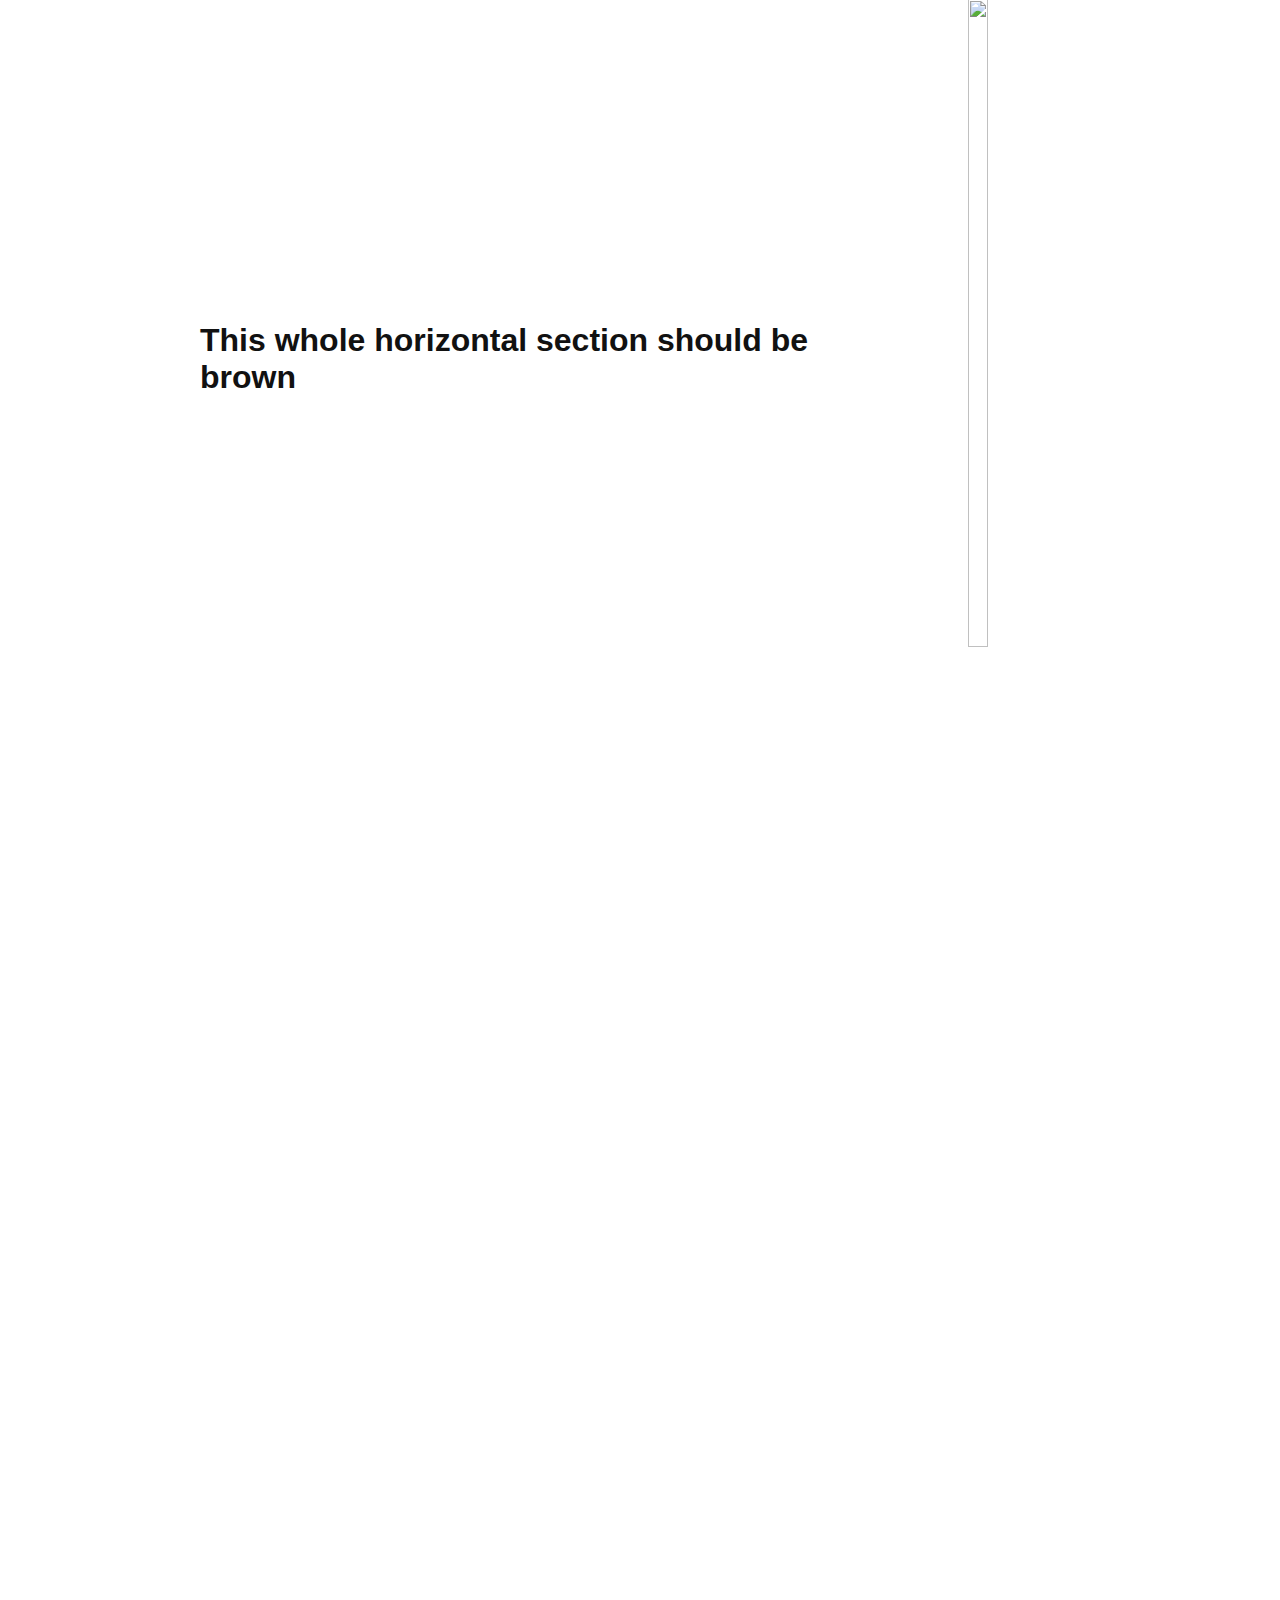
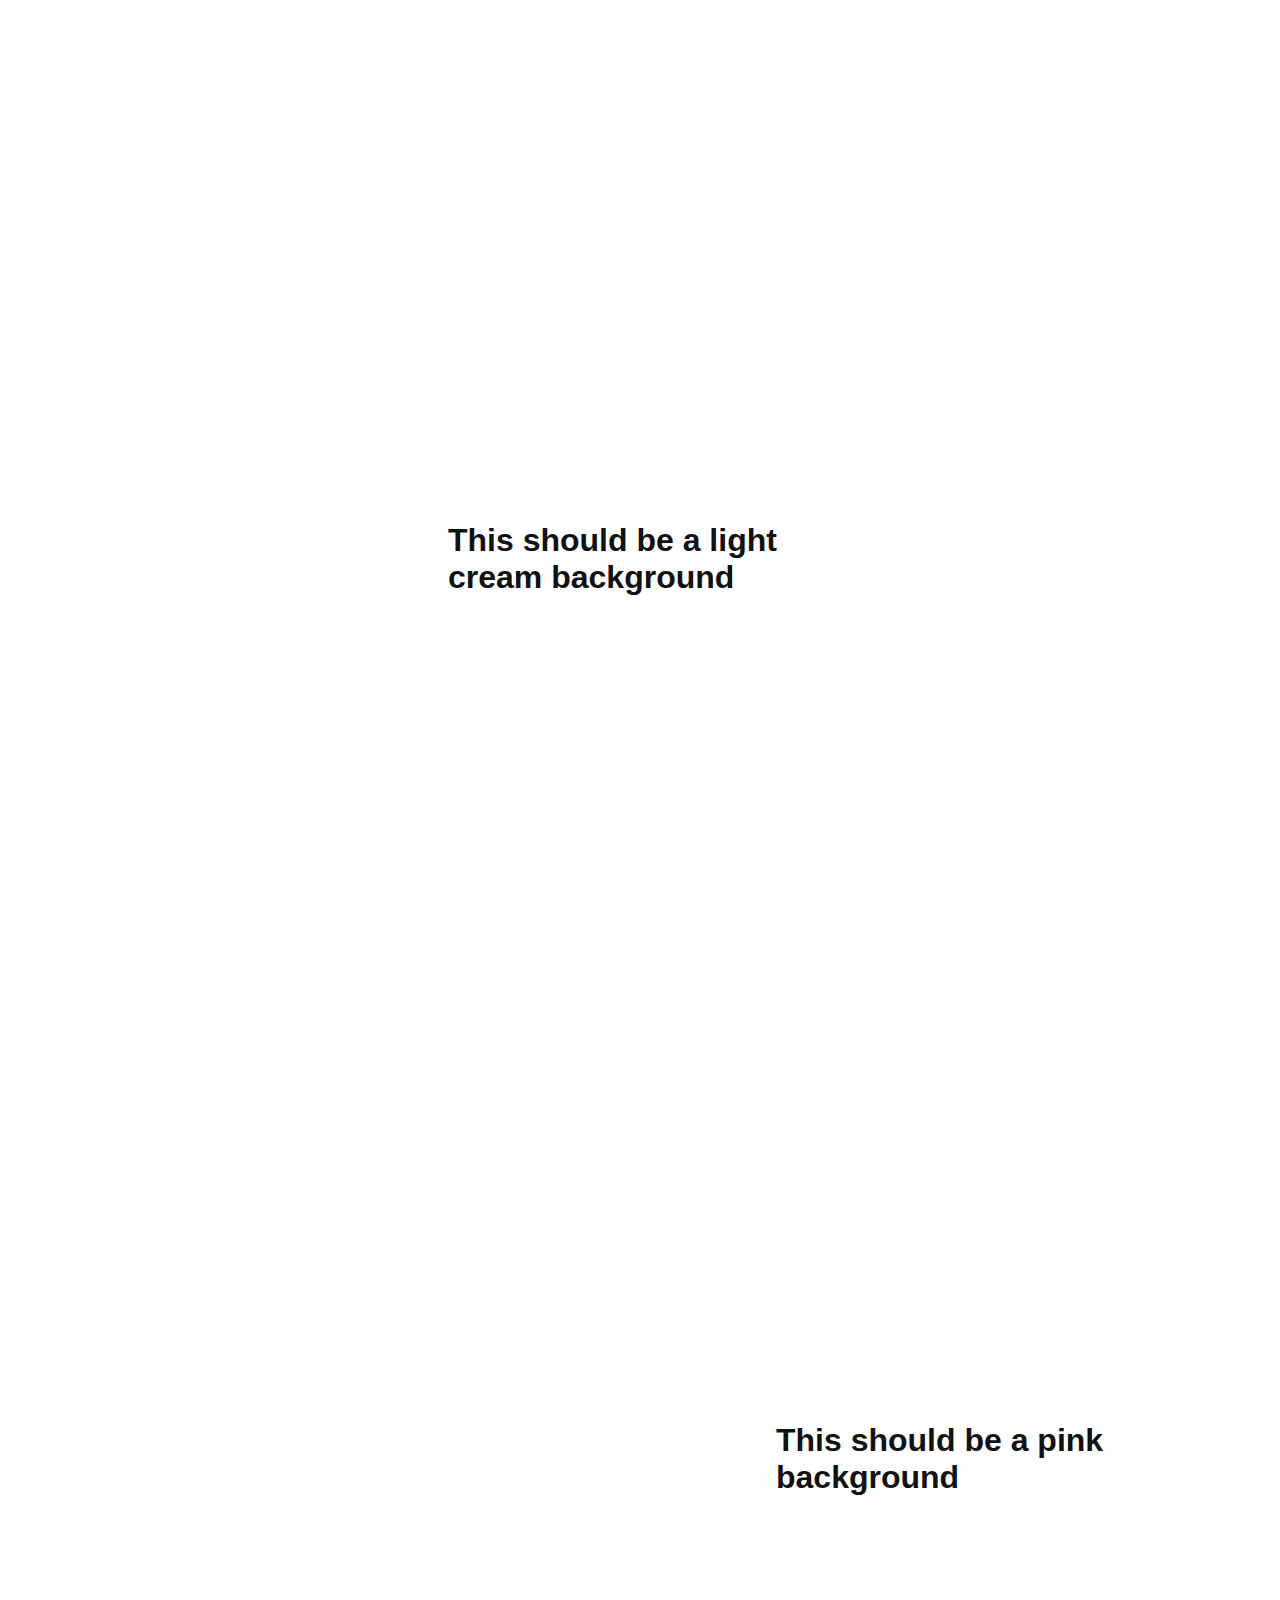
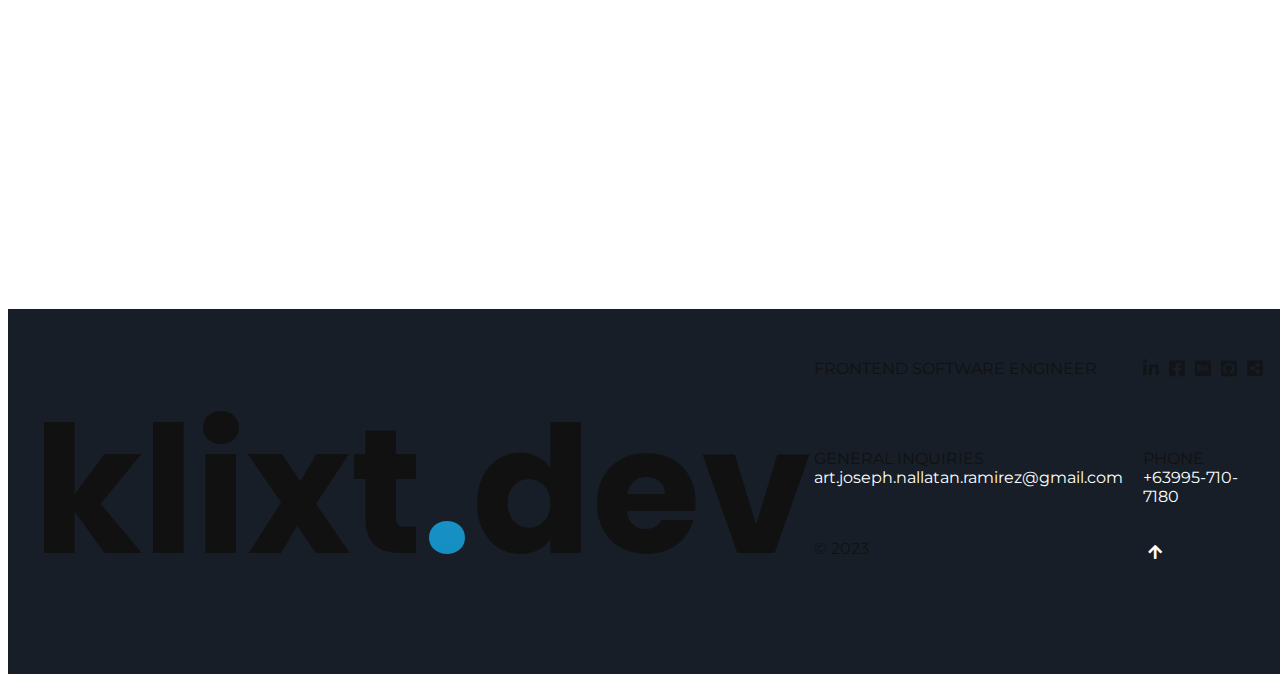
==== commit 36c8cffa: "Add: about me section" ====
--- a/backups/index.html
+++ b/backups/index.html
@@ -13,6 +13,7 @@
 <link rel="stylesheet" href="./style.css">
 <link rel="stylesheet" href="./textReveal.css">
 
+<link rel='stylesheet' href='https://maxcdn.bootstrapcdn.com/font-awesome/4.7.0/css/font-awesome.min.css'>
 </head>
 <body>
   <div class="cursor"></div>
@@ -135,21 +136,66 @@
 
   <div class="iconnection" data-textcolor="#1fc2f0" data-bgcolor="#091318">
     <div class="iconnection-left" data-scroll data-scroll-direction="horizontal" data-scroll-speed="-12">
-        <img src="./images/favicon.svg"/>
+        <img id="icon-left" src="./images/favicon.svg"/>
     </div>
 
     <div class="iconnection-text">
       <h2 data-scroll data-scroll-direction="vertical" data-scroll-speed="-1" style="margin-bottom: 30px;" class="shine">I'm your last piece to your masterpiece <span>I think you'll become part of my masterpiece.</span></h2>
-      <!-- <div id="revealText" data-text="Or you will be part of my masterpiece" class="shine"><span>I'm your last piece to your masterpiece</div> -->
-      <a href="https://www.linkedin.com/in/art-joseph-ramirez-236b05216/" target="_blank">
+      <a href="https://www.linkedin.com/in/itsajramirez/" target="_blank">
         <button data-scroll data-scroll-direction="vertical" data-scroll-speed="-0.5" class="button iconnect-btn tracking-in-expand" onmouseover="changeText('Let`s make it happen')" onmouseout="changeText('Let`s be connected')" onclick="scrollToIntro()">Let`s Connect</button>
       </a>
     </div>
 
     <div class="iconnection-right" data-scroll data-scroll-direction="horizontal" data-scroll-speed="12">
-        <img src="./images/Logo.svg"/>
+        <img id="icon-right" src="./images/Logo.svg"/>
     </div>
   </div>
+
+  <section class="horizontal-scroll" data-textcolor="lightblue" data-bgcolor="#030303">
+    <div class="pin-wrap">
+      <div style="width: 100vw;">
+        <h2 id="introducing" data-scroll data-scroll-direction="horizontal" data-scroll-speed="5" >Introducing...</h2>
+      </div>
+      <div>
+        <h1><span data-scroll data-scroll-direction="horizontal" data-scroll-speed="-2" style="white-space: nowrap; line-height: 100%;"><span>The</span><br> <span>Mastermind</span> <br> <span>Behind these</span> <br> Works</span></h1>
+      </div>
+      <div class="photo-container">
+        <div class="card card0">
+          <div class="border">
+            <h2 id="photo-name">Aj Ramirez</h2>
+            <div class="icons">
+              <a href="https://www.instagram.com/iam_ajramirezzz/" target="_blank">
+              <i class="fa fa-instagram" aria-hidden="true">
+                <span class="tooltip">@iam_ajramirezzz</span>
+              </i>
+            </a>
+            <a href="https://www.linkedin.com/in/itsajramirez/" target="_blank">
+              <i class="fa fa-linkedin" aria-hidden="true">
+                <span class="tooltip">@itsajramirez</span>
+              </i>
+            </a>
+              <i class="fa fa-dribbble" aria-hidden="true">
+                <span class="tooltip">Dribbble</span>
+              </i>
+              <a href="https://github.com/Aj-Ramirez" target="_blank">
+              <i class="fa fa-github" aria-hidden="true">
+                <span class="tooltip">@ajramirez</span>
+              </i>
+            </a>
+            <a href="https://www.facebook.com/its.aj.ramirez.klxt" target="_blank">
+              <i class="fa fa-facebook" aria-hidden="true">
+                <span class="tooltip">@its.aj.ramirez.klxt</span>
+              </i>
+            </a>
+              
+            </div>
+          </div>
+        </div>
+      </div>
+      <img src="https://images.pexels.com/photos/3371358/pexels-photo-3371358.jpeg?auto=compress&cs=tinysrgb&dpr=1&w=900" alt="">
+      <img src="https://images.pexels.com/photos/3618545/pexels-photo-3618545.jpeg?auto=compress&cs=tinysrgb&dpr=1&w=900" alt="">
+    </div>
+  </section>
 
   <section class="xray" data-textcolor="#1fc2f0" data-bgcolor="#091318">
     <div id='holdboth' data-scroll data-scroll-direction="vertical" data-scroll-speed="5">
--- a/backups/style.css
+++ b/backups/style.css
@@ -22,7 +22,7 @@
   max-width: 100%;
   width: 100%;
   overscroll-behavior: none;
-  /* cursor: none; */
+  cursor: none;
 }
 
 section:not(.horizontal-scroll):not(.text_readings):not(.R-horizontal-scroll):not(.xray):not(.hero){
@@ -1154,7 +1154,7 @@
   left: 5%;
   transform: translate(0, -50%) scale(0.2);
   z-index: 91;
-} .iconnection-left img{
+} .iconnection-left #icon-left{
   height: 150px;
   width: auto;
   object-fit: fill;
@@ -1167,7 +1167,7 @@
   right: -3%;
   transform: translate(0, -50%) scale(0.5);
   z-index: 90;
-} .iconnection-right img{
+} .iconnection-right #icon-right{
   height: 300px;
   width: auto;
   object-fit: fill;
@@ -1215,3 +1215,125 @@
 #puzzle img{
  transform: scale(0.5);
 } */
+
+#subheading{
+  margin-top:30px;
+  font-size: 2.5rem;
+  font-weight: 600;
+}
+#introducing{
+  z-index: 95;
+  font-size: 15rem;
+  font-weight: 700;
+  font-family: "Poppins" !important;
+  line-height: 80%;
+  transition: color 3s ease;
+  animation: introAnimation 1.5s ease-out 1s forwards; 
+ }
+
+ .photo-container {
+  height: 100vh;
+  width: 100vw;
+  max-height: 800px;
+  max-width: 1280px;
+  min-height: 600px;
+  min-width: 1000px;
+  display: flex;
+  justify-content: space-around;
+  align-items: center;
+  margin: 0 auto;
+}
+.border {
+  height: 369px;
+  width: 290px;
+  background: transparent;
+  border-radius: 10px;
+  transition: border 1s;
+  position: relative;
+}
+.border:hover {
+  border: 1px solid #fff;
+}
+.card {
+  height: 379px;
+  width: 300px;
+  background: #808080;
+  border-radius: 10px;
+  transition: background 0.8s;
+  overflow: hidden;
+  background: #000;
+  box-shadow: 0 70px 63px -60px #00000080;
+  display: flex;
+  justify-content: center;
+  align-items: center;
+  position: relative;
+  transform: scale(2);
+}
+.card0 {
+  background: url("./images/aj.jpg") center center no-repeat;
+  background-size: 400px;
+}
+.card0:hover {
+  background: url("./images/aj.jpg") left center no-repeat;
+  background-size: 600px;
+
+}
+.card0:hover #photo-name {
+  opacity: 1;
+}
+.card0:hover .fa {
+  opacity: 1;
+}
+
+#photo-name {
+  color: #fff;
+  margin: 20px;
+  opacity: 0;
+  transition: opacity 1s;
+}
+.fa {
+  opacity: 0;
+  transition: opacity 1s;
+  display: flex;
+  position: relative;
+}
+.fa:hover {
+  color: #fff;
+  transition: color 0.3s ease;
+}
+.icons a{
+  color: #ffffff7c;
+}
+.icons {
+  position: absolute;
+  fill: #ffffff7c;
+  color: #ffffff7c;
+  height: 130px;
+  top: 226px;
+  width: 50px;
+  display: flex;
+  flex-direction: column;
+  align-items: center;
+  justify-content: space-around;
+}
+
+/* Existing styles... */
+
+.tooltip {
+  position: absolute;
+  top:0;
+  left: 0;
+  color: white;
+  padding: 2px 0px 5px 20px;
+  z-index: 1;
+  opacity: 0;
+  transition: opacity 0.5s ease;
+  font-family: inherit;
+  font-size: 0.8rem;
+
+}
+
+.fa:hover .tooltip {
+  display: block;
+  opacity: 1;
+}--- a/backups/textReveal.css
+++ b/backups/textReveal.css
@@ -33,6 +33,7 @@
    
      /* Use the text as a mask for the background. */
      /* This will show the gradient as a text color rather than element bg. */
+     background-clip: text;
      -webkit-background-clip: text;
      -webkit-text-fill-color: transparent; 
      -moz-background-clip: text;
@@ -53,6 +54,7 @@
    
      /* Use the text as a mask for the background. */
      /* This will show the gradient as a text color rather than element bg. */
+     background-clip: text;
      -webkit-background-clip: text;
      -webkit-text-fill-color: transparent; 
      -moz-background-clip: text;
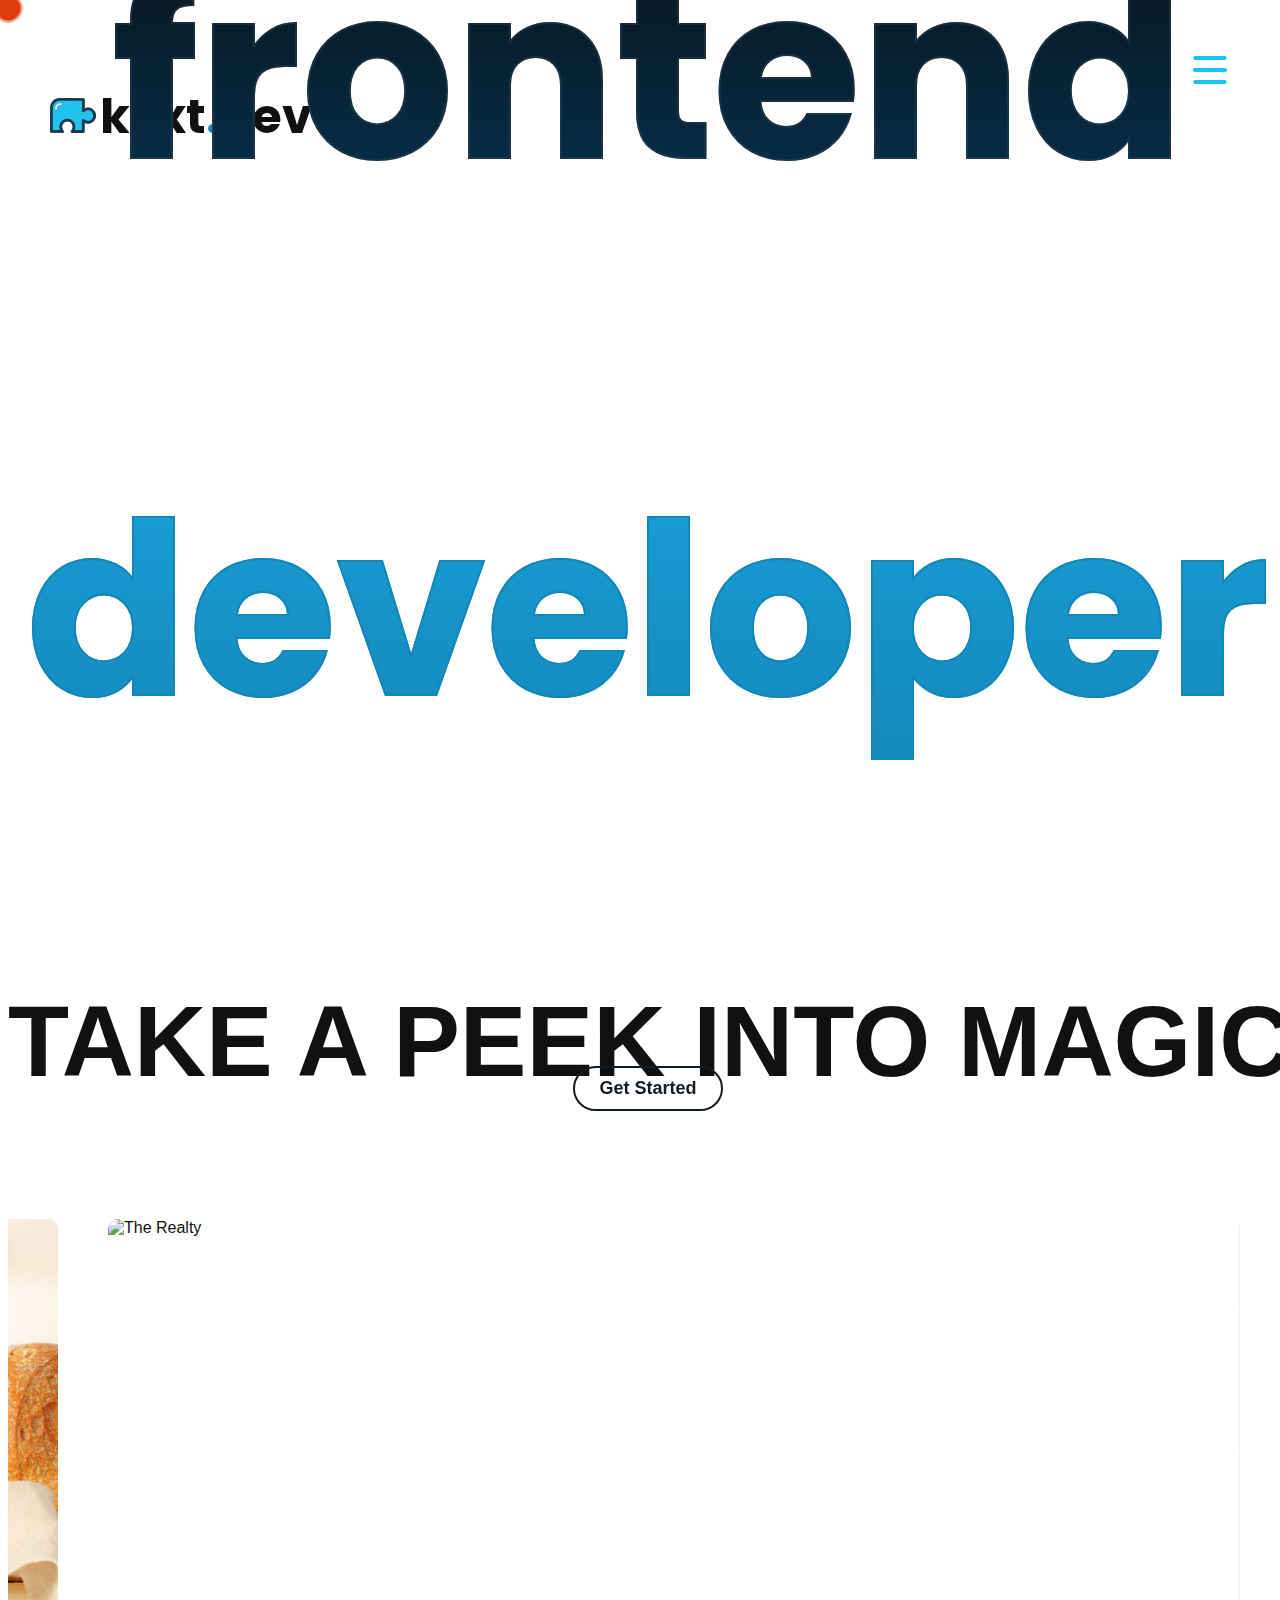
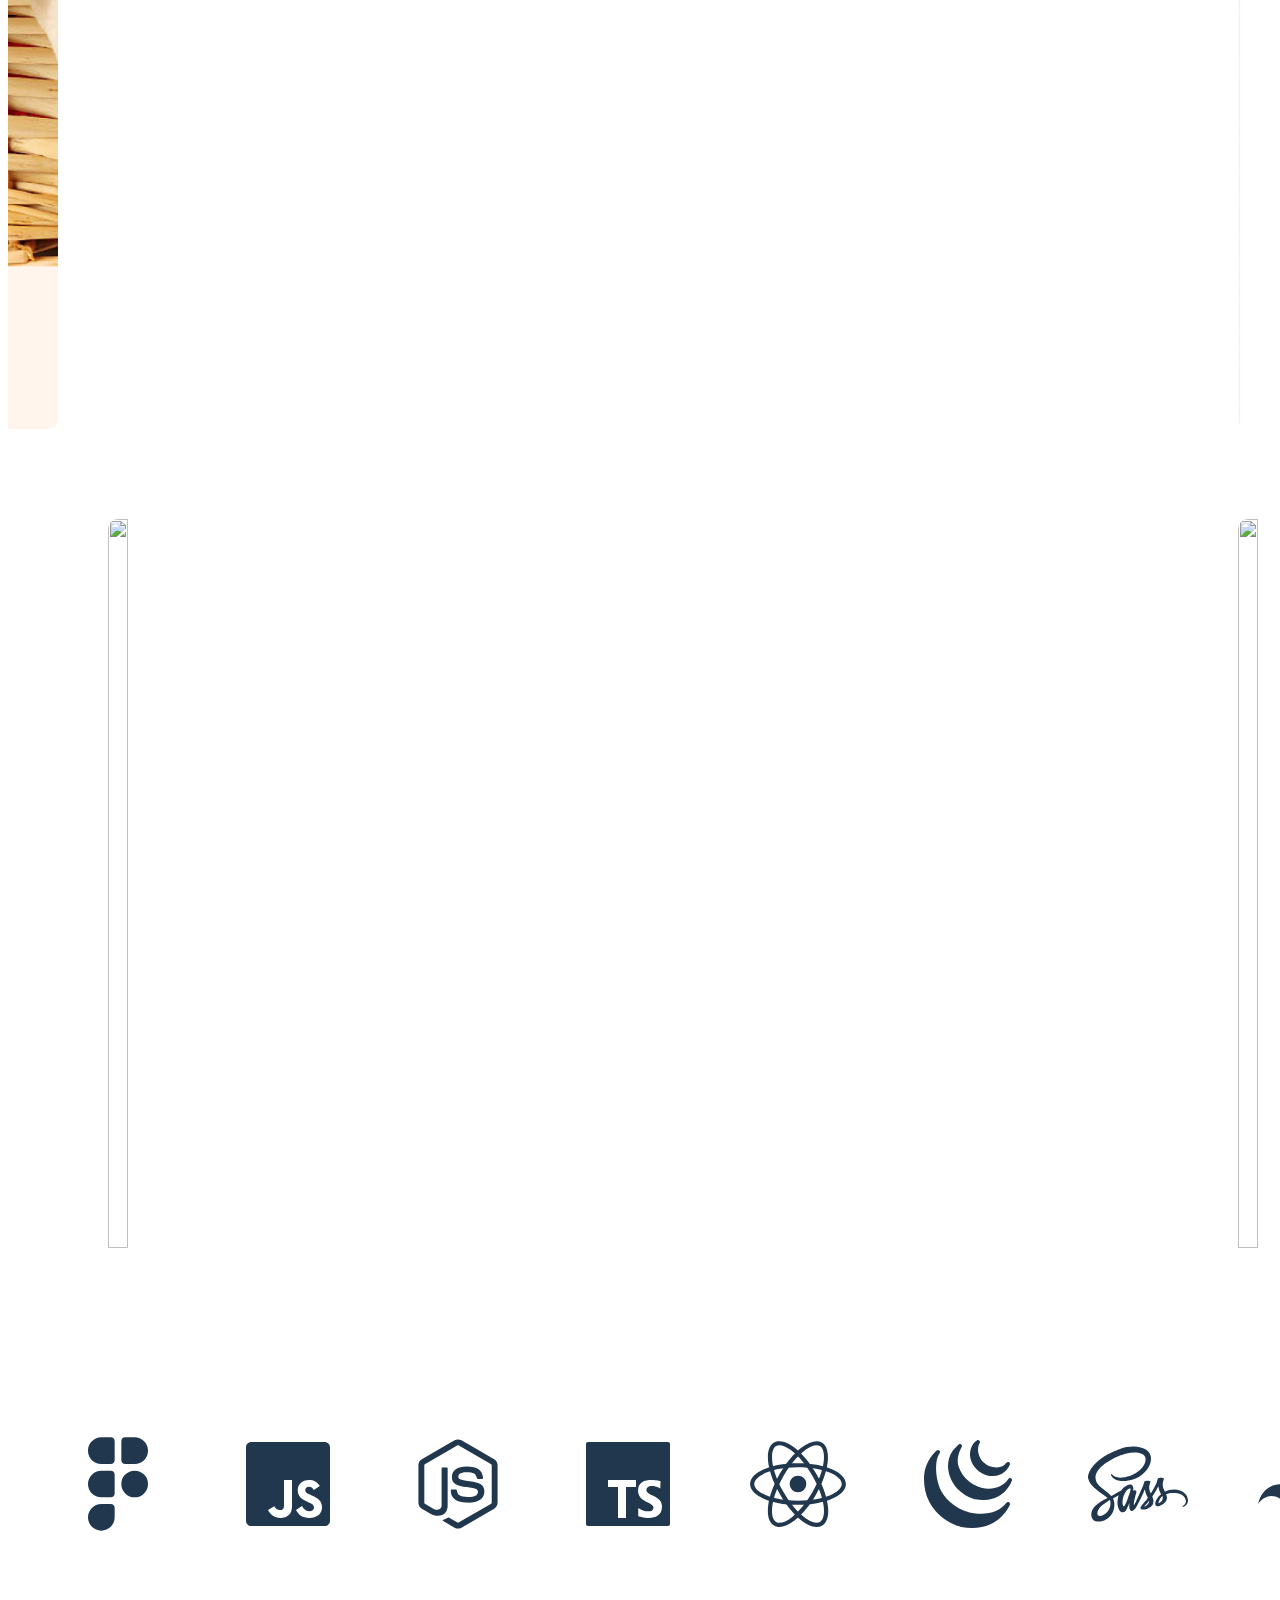
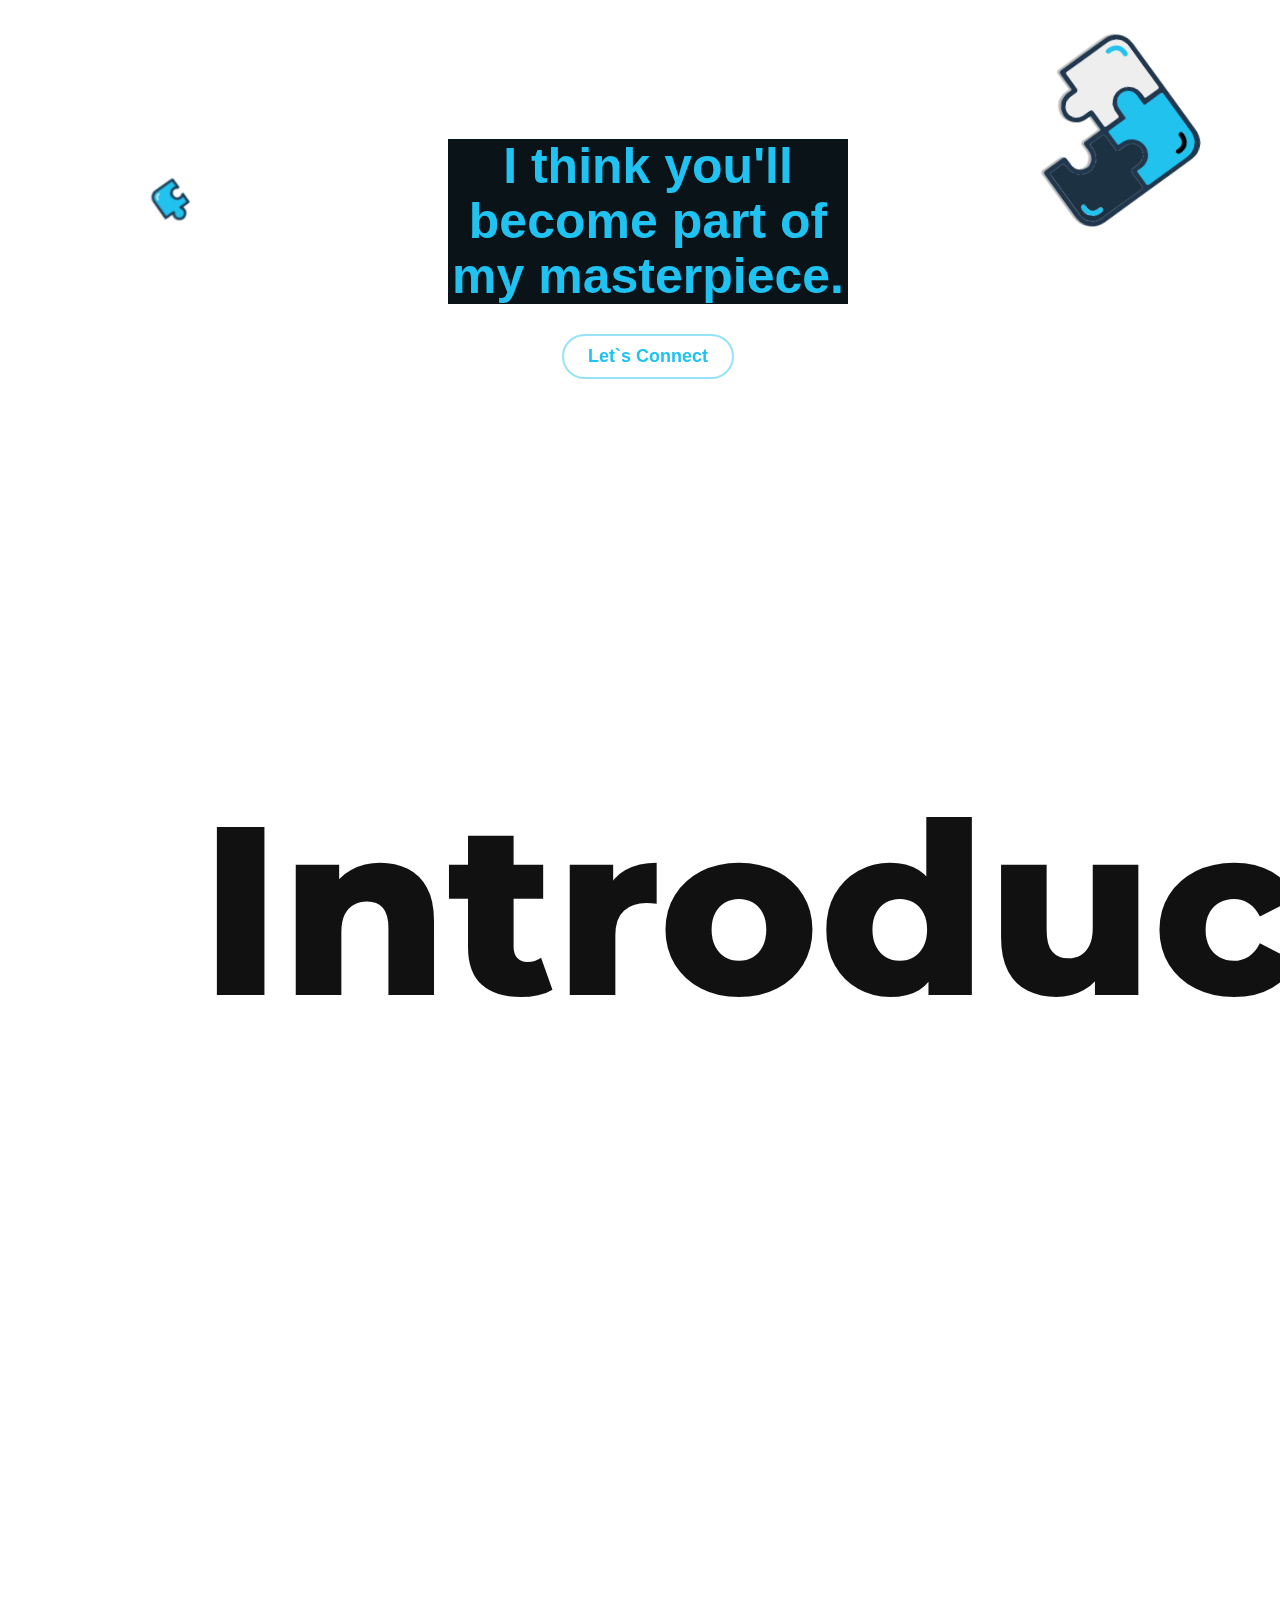
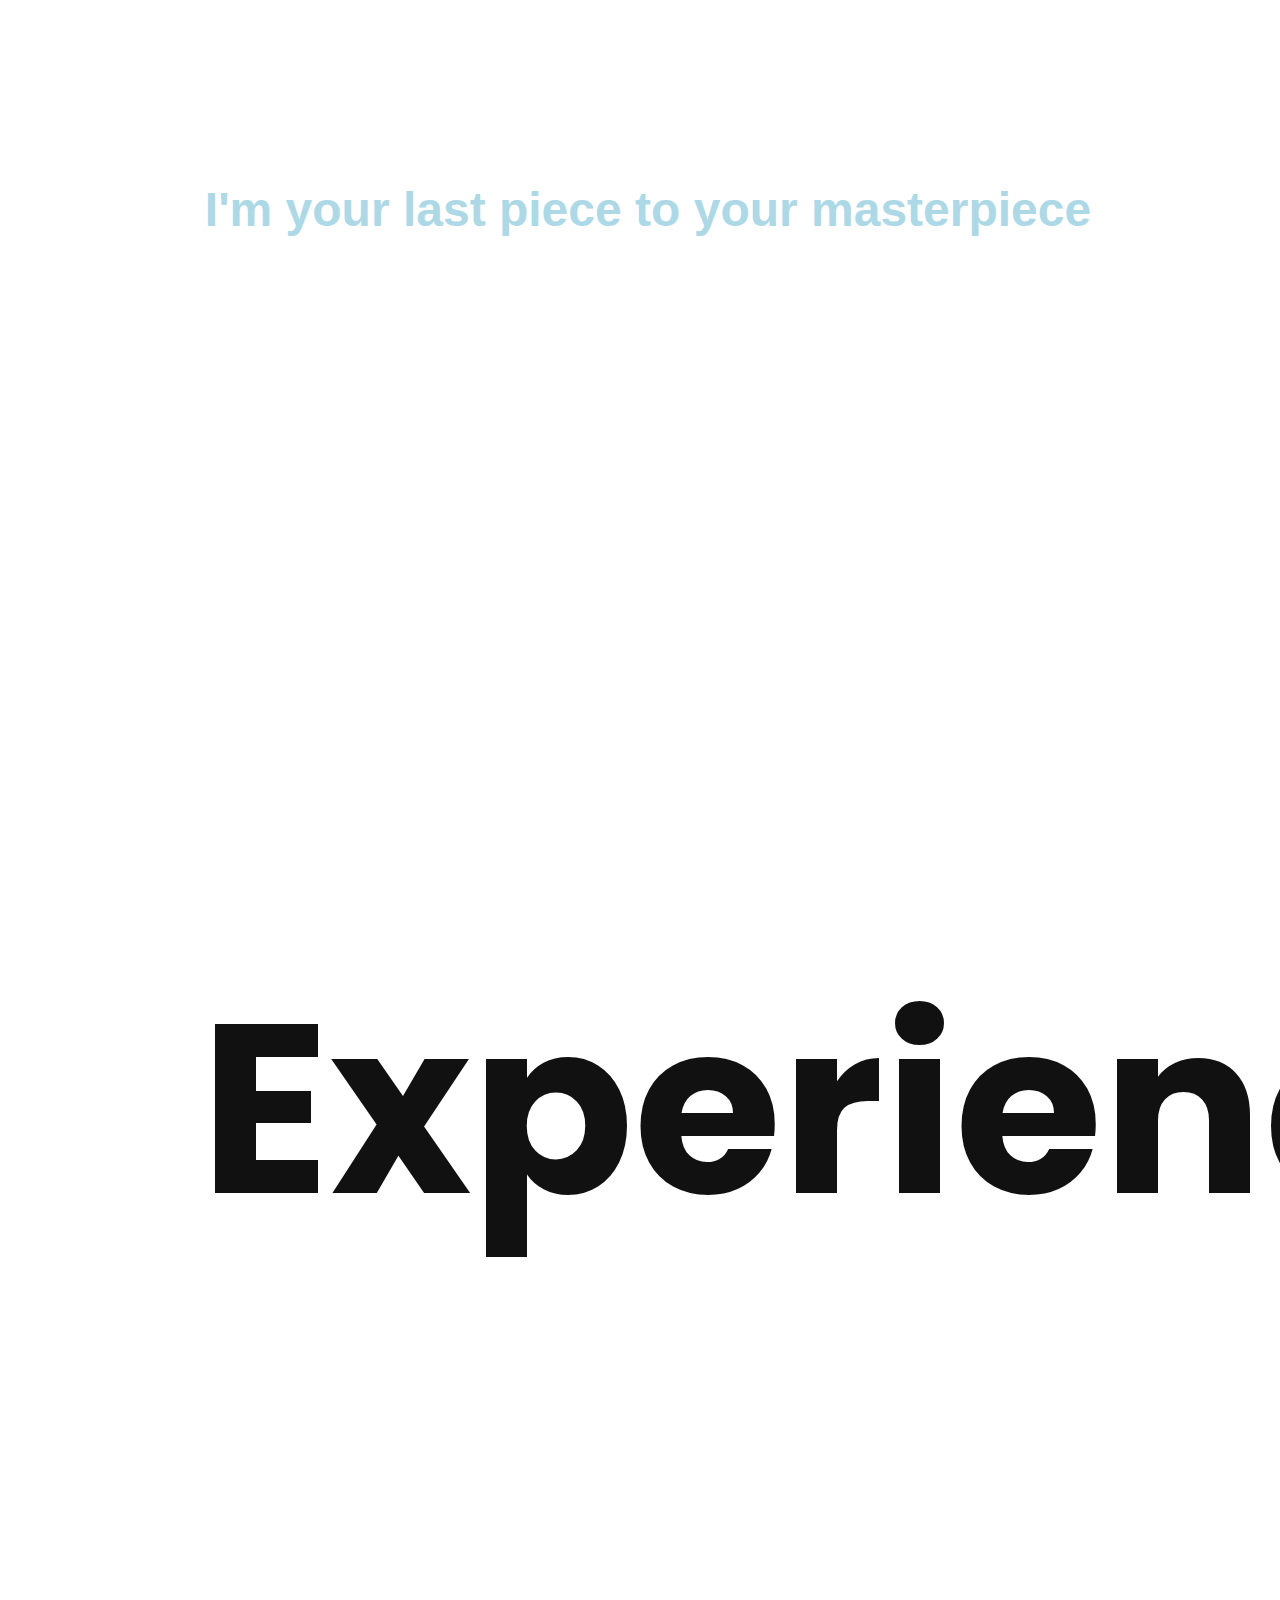
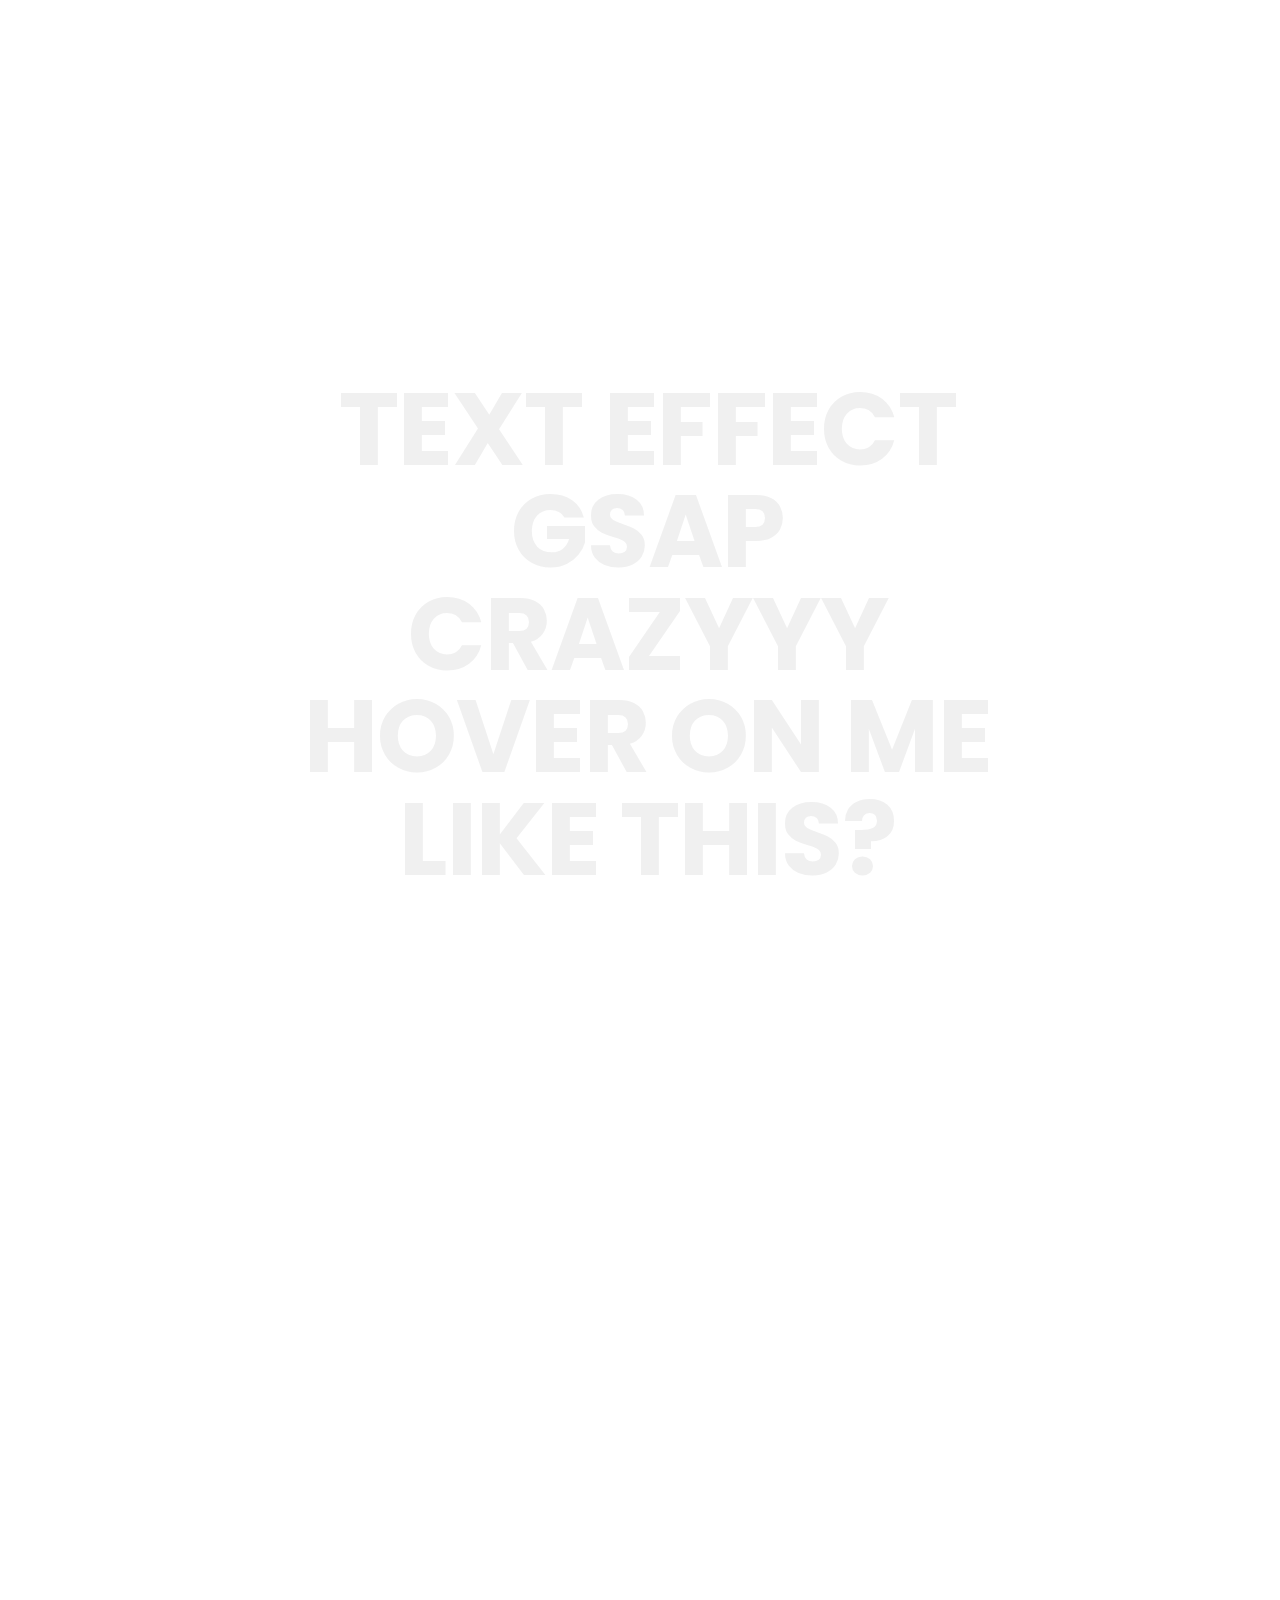
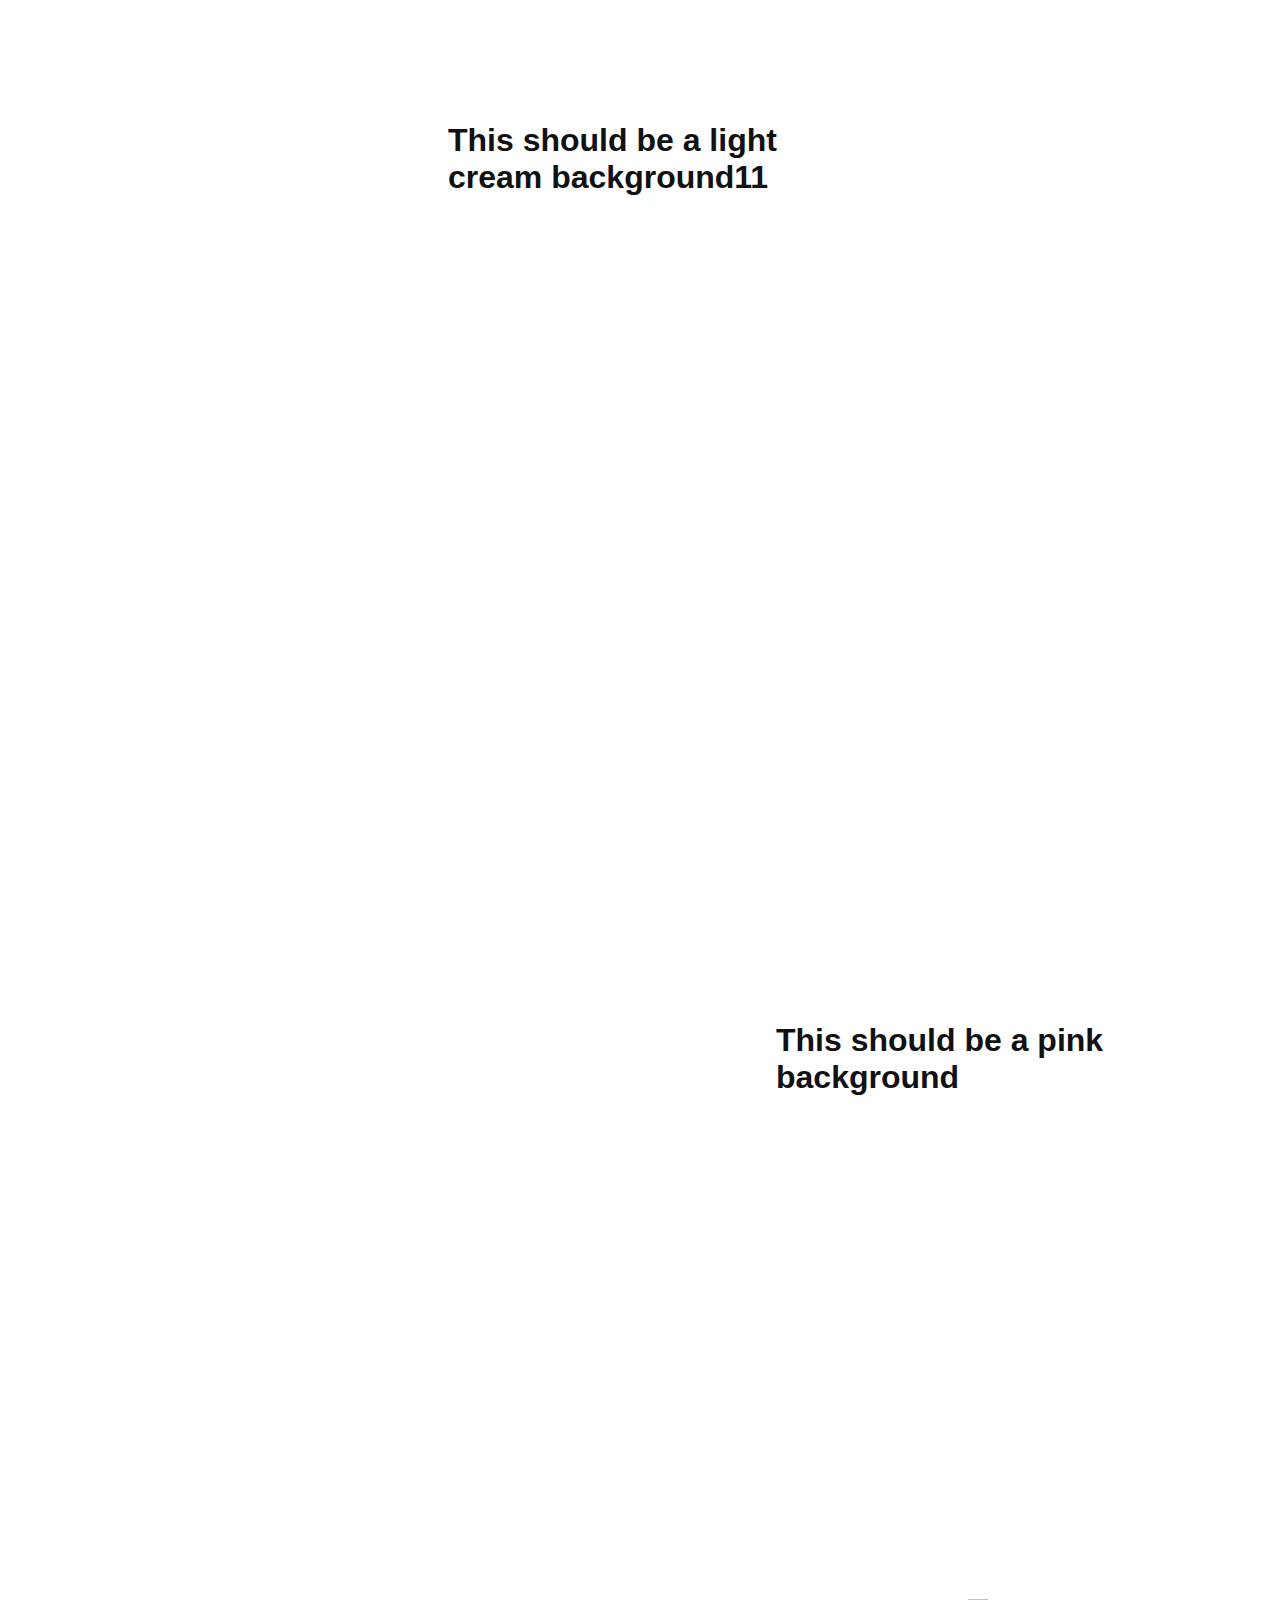
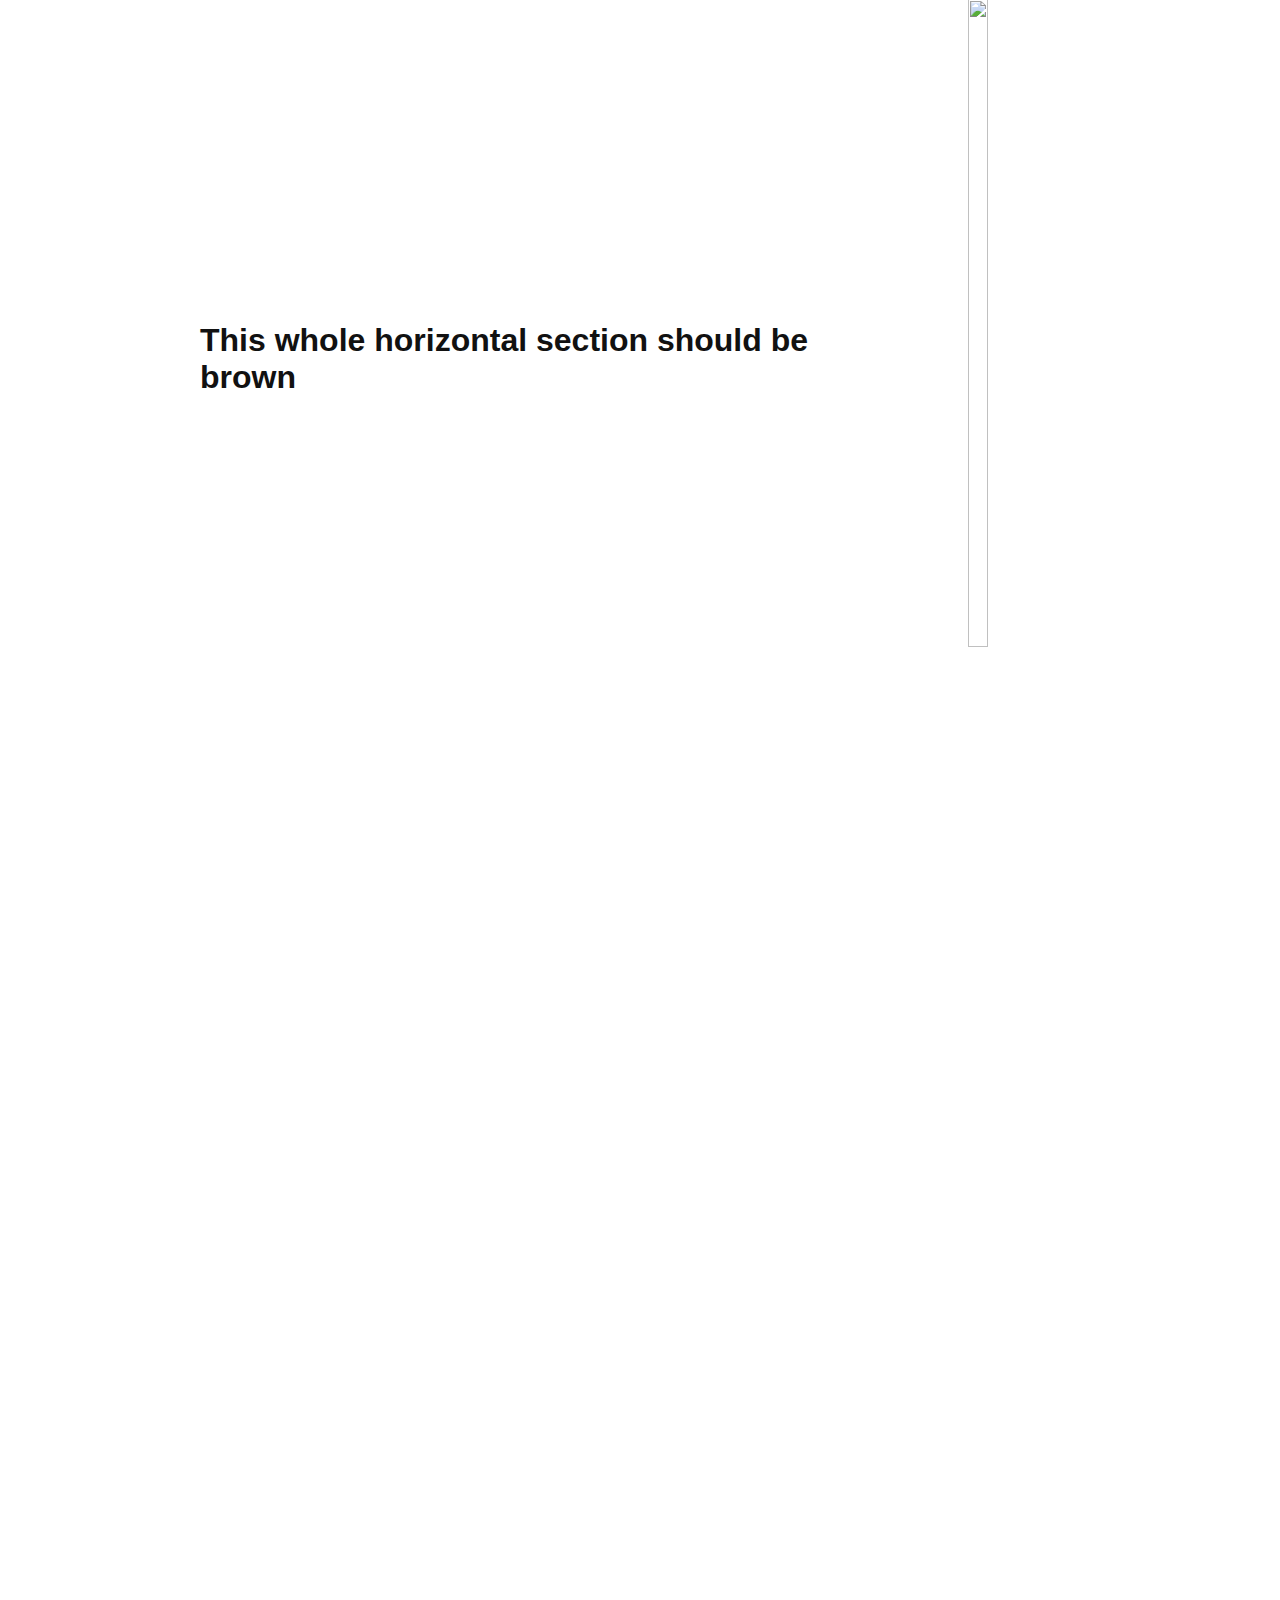
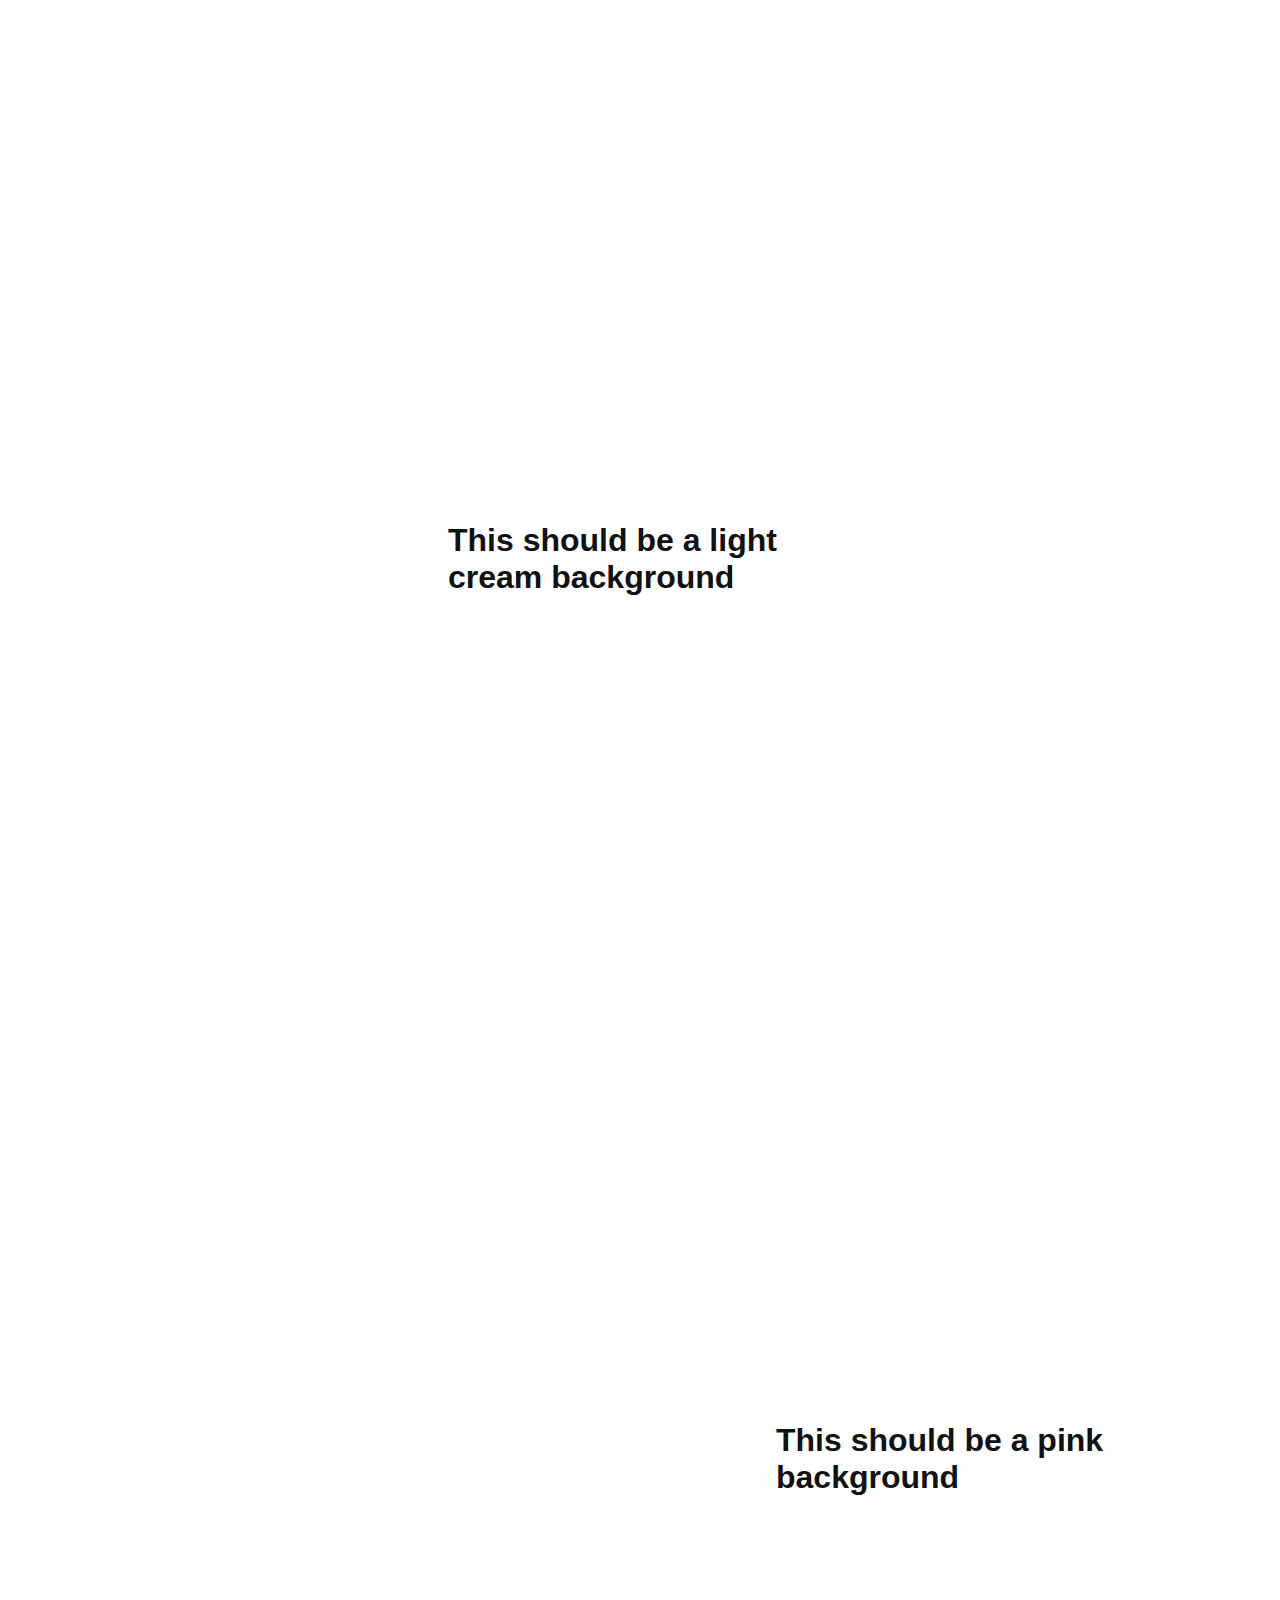
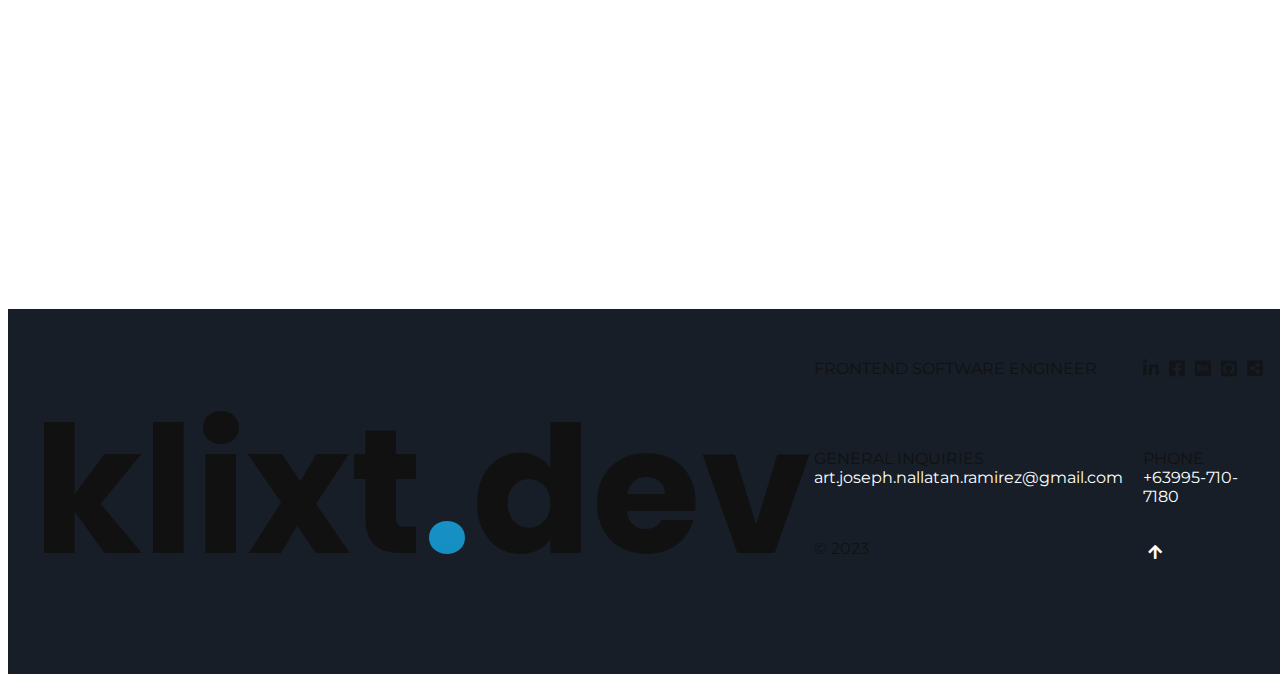
==== commit 966debd1: "Add: features to the About me section" ====
--- a/backups/index.html
+++ b/backups/index.html
@@ -14,6 +14,9 @@
 <link rel="stylesheet" href="./textReveal.css">
 
 <link rel='stylesheet' href='https://maxcdn.bootstrapcdn.com/font-awesome/4.7.0/css/font-awesome.min.css'>
+<link rel="stylesheet" href="https://cdn.jsdelivr.net/gh/cdgco/techfont@latest/dist/techFont.css">
+<link href="https://cdn.lineicons.com/4.0/lineicons.css" rel="stylesheet" />
+
 </head>
 <body>
   <div class="cursor"></div>
@@ -82,7 +85,7 @@
 
     <div data-scroll data-scroll-direction="vertical" data-scroll-speed="0.5" class="mouse"></div>
 
-    <div class="my-icon" data-scroll data-scroll-direction="vertical" data-scroll-speed="-3">
+    <!-- <div class="my-icon" data-scroll data-scroll-direction="vertical" data-scroll-speed="-3">
       <div class="slide-in-blurred-left-icon">
         <img src="./images/favicon.svg"/>
       </div>
@@ -91,7 +94,7 @@
         <div class="slide-in-blurred-right-logo">
         <img src="./images/Logo.svg"/>
       </div>
-    </div>
+    </div> -->
    </section>
 <!--  
   <section id="hero" data-textcolor="#1fc2f0" data-bgcolor="#fff">
@@ -140,7 +143,7 @@
     </div>
 
     <div class="iconnection-text">
-      <h2 data-scroll data-scroll-direction="vertical" data-scroll-speed="-1" style="margin-bottom: 30px;" class="shine">I'm your last piece to your masterpiece <span>I think you'll become part of my masterpiece.</span></h2>
+      <h2 data-scroll data-scroll-direction="vertical" data-scroll-speed="-1" style="margin-bottom: 30px;" class="shine">Here's your last piece to your masterpiece<span>I think you'll become part of my masterpiece.</span></h2>
       <a href="https://www.linkedin.com/in/itsajramirez/" target="_blank">
         <button data-scroll data-scroll-direction="vertical" data-scroll-speed="-0.5" class="button iconnect-btn tracking-in-expand" onmouseover="changeText('Let`s make it happen')" onmouseout="changeText('Let`s be connected')" onclick="scrollToIntro()">Let`s Connect</button>
       </a>
@@ -151,19 +154,44 @@
     </div>
   </div>
 
-  <section class="horizontal-scroll" data-textcolor="lightblue" data-bgcolor="#030303">
+  <section class="horizontal-scroll" data-textcolor="#eeeeee" data-bgcolor="#030303">
     <div class="pin-wrap">
       <div style="width: 100vw;">
-        <h2 id="introducing" data-scroll data-scroll-direction="horizontal" data-scroll-speed="5" >Introducing...</h2>
+        <h2 id="introducing" data-scroll data-scroll-direction="horizontal" data-scroll-speed="15">Introducing...</h2>
       </div>
       <div>
-        <h1><span data-scroll data-scroll-direction="horizontal" data-scroll-speed="-2" style="white-space: nowrap; line-height: 100%;"><span>The</span><br> <span>Mastermind</span> <br> <span>Behind these</span> <br> Works</span></h1>
+        <h1 id="about-title" data-scroll data-scroll-direction="horizontal" data-scroll-speed="5" style="white-space: nowrap; line-height: 100%;" class="mstrRevealText">The<br> Mastermind <br>Behind these<br> Works <span> Meet The<br> One Man Team<br>who built <br>these Works</span> </h1>
       </div>
       <div class="photo-container">
         <div class="card card0">
           <div class="border">
-            <h2 id="photo-name">Aj Ramirez</h2>
+            <h2 id="photo-name">The Developer</h2>
+            <h3 id="photo-title">
+              Frontend Software Engineer 
+              <br><br> 
+              <span class="icon-span">
+                <i class="fab fa-js-square"></i>
+                <i class="fab fa-node-js"></i>       
+                <i class="fab fa-react"></i>
+                <i class="tf tf-jquery"></i>
+                <i class="lni lni-typescript"></i>
+                <i class="fab fa-html5"></i>
+                <i class="fab fa-css3-alt"></i>
+                <i class="lni lni-tailwindcss"></i>
+                <i class="fab fa-bootstrap"></i>
+                <i class="fab fa-sass"></i>
+                <i class="fab fa-git-alt"></i>
+                <i class="tf tf-github"></i>
+                <i class="tf tf-vite"></i>
+                <i class="tf tf-npm-alt"></i>
+              </span>
+            </h3>
             <div class="icons">
+              <a href="mailto:art.joseph.nallatan.ramirez@gmail.com" target="_blank">
+             
+                <span class="tooltip">@art.joseph.nallatan.ramirez</span>
+              </i>
+            </a>
               <a href="https://www.instagram.com/iam_ajramirezzz/" target="_blank">
               <i class="fa fa-instagram" aria-hidden="true">
                 <span class="tooltip">@iam_ajramirezzz</span>
@@ -187,10 +215,55 @@
                 <span class="tooltip">@its.aj.ramirez.klxt</span>
               </i>
             </a>
-              
             </div>
           </div>
         </div>
+        <p></p>
+        <div class="card card1">
+          <div class="border">
+            <h2 id="photo-name">The Designer</h2> 
+            <h3 id="photo-title">
+              Fullstack Designer <br><br>
+              <span class="icon-span">
+                <i class="fab fa-figma"></i>
+                <i class="fab fa-wordpress"></i>
+              </span>
+            </h3>
+            <div class="icons">
+              <a href="mailto:art.joseph.nallatan.ramirez@gmail.com" target="_blank">
+              <i class="fa fa-envelope-o" aria-hidden="true">
+                <span class="tooltip">@art.joseph.nallatan.ramirez</span>
+              </i>
+            </a>
+              <a href="https://www.instagram.com/iam_ajramirezzz/" target="_blank">
+              <i class="fa fa-instagram" aria-hidden="true">
+                <span class="tooltip">@iam_ajramirezzz</span>
+              </i>
+            </a>
+            <a href="https://www.linkedin.com/in/itsajramirez/" target="_blank">
+              <i class="fa fa-linkedin" aria-hidden="true">
+                <span class="tooltip">@itsajramirez</span>
+              </i>
+            </a>
+              <i class="fa fa-dribbble" aria-hidden="true">
+                <span class="tooltip">Dribbble</span>
+              </i>
+              <a href="https://github.com/Aj-Ramirez" target="_blank">
+              <i class="fa fa-github" aria-hidden="true">
+                <span class="tooltip">@ajramirez</span>
+              </i>
+            </a>
+            <a href="https://www.facebook.com/its.aj.ramirez.klxt" target="_blank">
+              <i class="fa fa-facebook" aria-hidden="true">
+                <span class="tooltip">@its.aj.ramirez.klxt</span>
+              </i>
+            </a>
+            </div>
+          </div>
+        </div>
+      </div>
+      <div>
+        <h3 id="about-me-text">Aj Ramirez is Design and Tech enthusiast who developed incredible user-friendly frontend design through mobile and web platforms</h3>
       </div>
       <img src="https://images.pexels.com/photos/3371358/pexels-photo-3371358.jpeg?auto=compress&cs=tinysrgb&dpr=1&w=900" alt="">
       <img src="https://images.pexels.com/photos/3618545/pexels-photo-3618545.jpeg?auto=compress&cs=tinysrgb&dpr=1&w=900" alt="">
@@ -306,5 +379,8 @@
 <script  src="./navigation.js"></script>
 <script  src="./techstack_icon.js"></script>
 <script  src="./textReveal.js"></script>
+<script>
+ 
+</script>
 </body>
 </html>
--- a/backups/style.css
+++ b/backups/style.css
@@ -22,7 +22,7 @@
   max-width: 100%;
   width: 100%;
   overscroll-behavior: none;
-  cursor: none;
+  /* cursor: none; */
 }
 
 section:not(.horizontal-scroll):not(.text_readings):not(.R-horizontal-scroll):not(.xray):not(.hero){
@@ -737,7 +737,7 @@
 }
 
 #dev{
-  -webkit-text-stroke: 2  px rgb(20, 135, 185); 
+  -webkit-text-stroke: 2px rgb(20, 135, 185); 
 }
   #front:hover, #end:hover{
     color: transparent;
@@ -1012,43 +1012,7 @@
 
 
 
-/* XRAY */
-#holdboth{
-  position:relative;
-  height: 100vh;
-  width: 100vw;
-  display: flex;
-  align-items: center;
-  justify-content: center;
-}
-.positionadjust{
-  position:absolute;
-}
-.textstyles{
-  font-size:48px;
-  padding:20px;
-  font-weight:bold;
-  display: flex;
-  align-items: center;
-  width: inherit;
-  justify-content: center;
-}
-.texttop{
-  /* color:#21374d; */
-  /* color:#1fc2f0; */
-  z-index:10;
-  width: inherit;
-}
-.textbottom{
-  color:lightblue;
-  z-index:1;
-}
-.initclip {
-  clip-path: circle(50px at -100px -100px);
-  background-color: #091318;
-  /* height: inherit;
-  width: inherit; */
-}
+
 
 .shine {
   color: #1fc2f0;
@@ -1086,7 +1050,8 @@
 .scrollMouse {
   width: 1.5rem;
   height: 3rem;
-  border-radius: 15px;
+  /* border-radius: 15px; */
+  border-radius: 50% !important;
   transition: width 0.7s, height 0.7s, border-radius 0.7s ease;
 }
 .shrinkCursor{
@@ -1224,11 +1189,25 @@
 #introducing{
   z-index: 95;
   font-size: 15rem;
-  font-weight: 700;
-  font-family: "Poppins" !important;
+  font-weight: 800;
+  font-family: 'Montserrat', sans-serif !important;
   line-height: 80%;
   transition: color 3s ease;
   animation: introAnimation 1.5s ease-out 1s forwards; 
+ }
+ #about-title{
+  font-size: 15rem;
+  font-weight: 900;
+  font-family: 'Montserrat', sans-serif !important;
+  text-transform: uppercase;
+ }
+
+ #mstr{
+  background: linear-gradient(to top, rgb(20, 135, 185), rgb(25, 160, 218)); 
+    background-clip: text; 
+    -webkit-background-clip: text;
+      color: transparent;
+    -webkit-text-fill-color: transparent;
  }
 
  .photo-container {
@@ -1248,18 +1227,19 @@
   width: 290px;
   background: transparent;
   border-radius: 10px;
-  transition: border 1s;
+  transition: border 1s, backdrop-filter 1s ease;
   position: relative;
 }
 .border:hover {
   border: 1px solid #fff;
 }
+
 .card {
   height: 379px;
   width: 300px;
   background: #808080;
-  border-radius: 10px;
-  transition: background 0.8s;
+  border-radius: 15px;
+  transition: background 0.8s, filter 0.5s, scale 0.3s ease;
   overflow: hidden;
   background: #000;
   box-shadow: 0 70px 63px -60px #00000080;
@@ -1272,30 +1252,70 @@
 .card0 {
   background: url("./images/aj.jpg") center center no-repeat;
   background-size: 400px;
+  filter: grayscale(100);
 }
 .card0:hover {
   background: url("./images/aj.jpg") left center no-repeat;
   background-size: 600px;
-
-}
-.card0:hover #photo-name {
+  filter: grayscale(0);
+}
+/* .card0::before {
+  content: "";
+  position: absolute;
+  top: 0;
+  left: 0;
+  width: 100%;
+  height: 100%;
+  background:linear-gradient(to top, rgba(20, 135, 185,0.3), rgba(25, 160, 218,0.3)); 
+} */
+.card0:hover #photo-name, .card0:hover #photo-title {
+  opacity: 1;
+}
+.card1:hover #photo-name, .card1:hover #photo-title {
   opacity: 1;
 }
 .card0:hover .fa {
   opacity: 1;
 }
 
+.card1 {
+  position: relative;
+  background: url("./images/aj1.jpg") center center no-repeat;
+  background-size: 300px;
+  filter: grayscale(100);
+}
+.card1:hover {
+  background: url("./images/aj1.jpg") left center no-repeat;
+  background-size: 600px;
+  filter: grayscale(0);
+}
+.card1:hover #photo-name {
+  opacity: 1;
+}
+.card1:hover .fa {
+  opacity: 1;
+}
+
 #photo-name {
-  color: #fff;
   margin: 20px;
   opacity: 0;
   transition: opacity 1s;
+  font-weight: 600;
+  z-index: 1000;
+}
+#photo-title{
+  font-size: 10px;
+  margin: 20px;
+  opacity: 0;
+  transition: opacity 1s;
+  z-index: 1000;
 }
 .fa {
   opacity: 0;
   transition: opacity 1s;
   display: flex;
   position: relative;
+  z-index: 1000;
 }
 .fa:hover {
   color: #fff;
@@ -1324,16 +1344,26 @@
   top:0;
   left: 0;
   color: white;
-  padding: 2px 0px 5px 20px;
-  z-index: 1;
+  padding: 4px 0px 5px 20px;
+  z-index:-1;
   opacity: 0;
   transition: opacity 0.5s ease;
   font-family: inherit;
-  font-size: 0.8rem;
+  font-size: 0.5rem;
 
 }
 
 .fa:hover .tooltip {
   display: block;
   opacity: 1;
-}+}
+#about-me-text{
+  text-align: center;
+  max-width: 800px;
+  line-height: 150%;
+}
+
+.icon-span i{
+  font-size: 15px; /* Adjust the height value as needed */
+  margin: 3px 3px; /* Add some spacing between icons */
+}
--- a/backups/textReveal.css
+++ b/backups/textReveal.css
@@ -1,4 +1,41 @@
 
+/* XRAY */
+#holdboth{
+  position:relative;
+  height: 100vh;
+  width: 100vw;
+  display: flex;
+  align-items: center;
+  justify-content: center;
+}
+.positionadjust{
+  position:absolute;
+}
+.textstyles{
+  font-size:48px;
+  padding:20px;
+  font-weight:bold;
+  display: flex;
+  align-items: center;
+  width: inherit;
+  justify-content: center;
+}
+.texttop{
+  /* color:#21374d; */
+  /* color:#1fc2f0; */
+  z-index:10;
+  width: inherit;
+}
+.textbottom{
+  color:lightblue;
+  z-index:1;
+}
+.initclip {
+  clip-path: circle(50px at -100px -100px);
+  background-color: #091318;
+  /* height: inherit;
+  width: inherit; */
+}
 .shine {
      color: #1fc2f0;
      display:block;
@@ -22,53 +59,36 @@
      background-color: #091318;
    }
    
-   .shine:before {
-     position:absolute;
-     content:attr(data-text);
-     background-image: linear-gradient(to top, rgb(20, 135, 185), rgb(25, 160, 218));
-     
-     /* Set the background size and repeat properties. */
-     background-size: 100%;
-     background-repeat: repeat;
    
-     /* Use the text as a mask for the background. */
-     /* This will show the gradient as a text color rather than element bg. */
-     background-clip: text;
-     -webkit-background-clip: text;
-     -webkit-text-fill-color: transparent; 
-     -moz-background-clip: text;
-     -moz-text-fill-color: transparent;
-     clip-path: circle(20px at var(--x,-100%) var(--y,-100%));
-   
-     /* border: 1px solid green; */
+   .cursorHover {
+     width:300px;
+     height:300px;
+     transition: width 0.1s, height  0.1s ease;
    }
    
-   .shine:hover::before {
-     position:absolute;
-     content:attr(data-text);
-     background-image: linear-gradient(to top, rgb(20, 135, 185), rgb(25, 160, 218));
-     
-     /* Set the background size and repeat properties. */
-     background-size: 100%;
-     background-repeat: repeat;
+
    
-     /* Use the text as a mask for the background. */
-     /* This will show the gradient as a text color rather than element bg. */
-     background-clip: text;
-     -webkit-background-clip: text;
-     -webkit-text-fill-color: transparent; 
-     -moz-background-clip: text;
-     -moz-text-fill-color: transparent;
-     clip-path: circle(75px at var(--x,-100%) var(--y,-100%));
-   
-     transition: clip-path 0.1s ease;
-   
-     /* border: 3px solid gray; */
-   }
-   
-   .cursorHover {
-     width:210px;
-     height:210px;
-     transition: width 0.1s, height  0.1s ease;
-   }
-   +.mstrRevealText {
+  color: #1fc2f0;
+  display:block;
+  position:relative;
+  font-weight: 800;
+  font-size: 50px;
+  line-height: 110%;
+  /* border: 1px solid red; */
+}
+
+.mstrRevealText span{
+  position: absolute;
+  top: 0;
+  left: 0;
+  /* display: none; */
+  z-index: 100;
+  background-color: #030303;
+}
+
+.cursorMstrHover {
+  width:500px;
+  height:500px;
+  transition: width 0.1s, height  0.1s ease;
+}
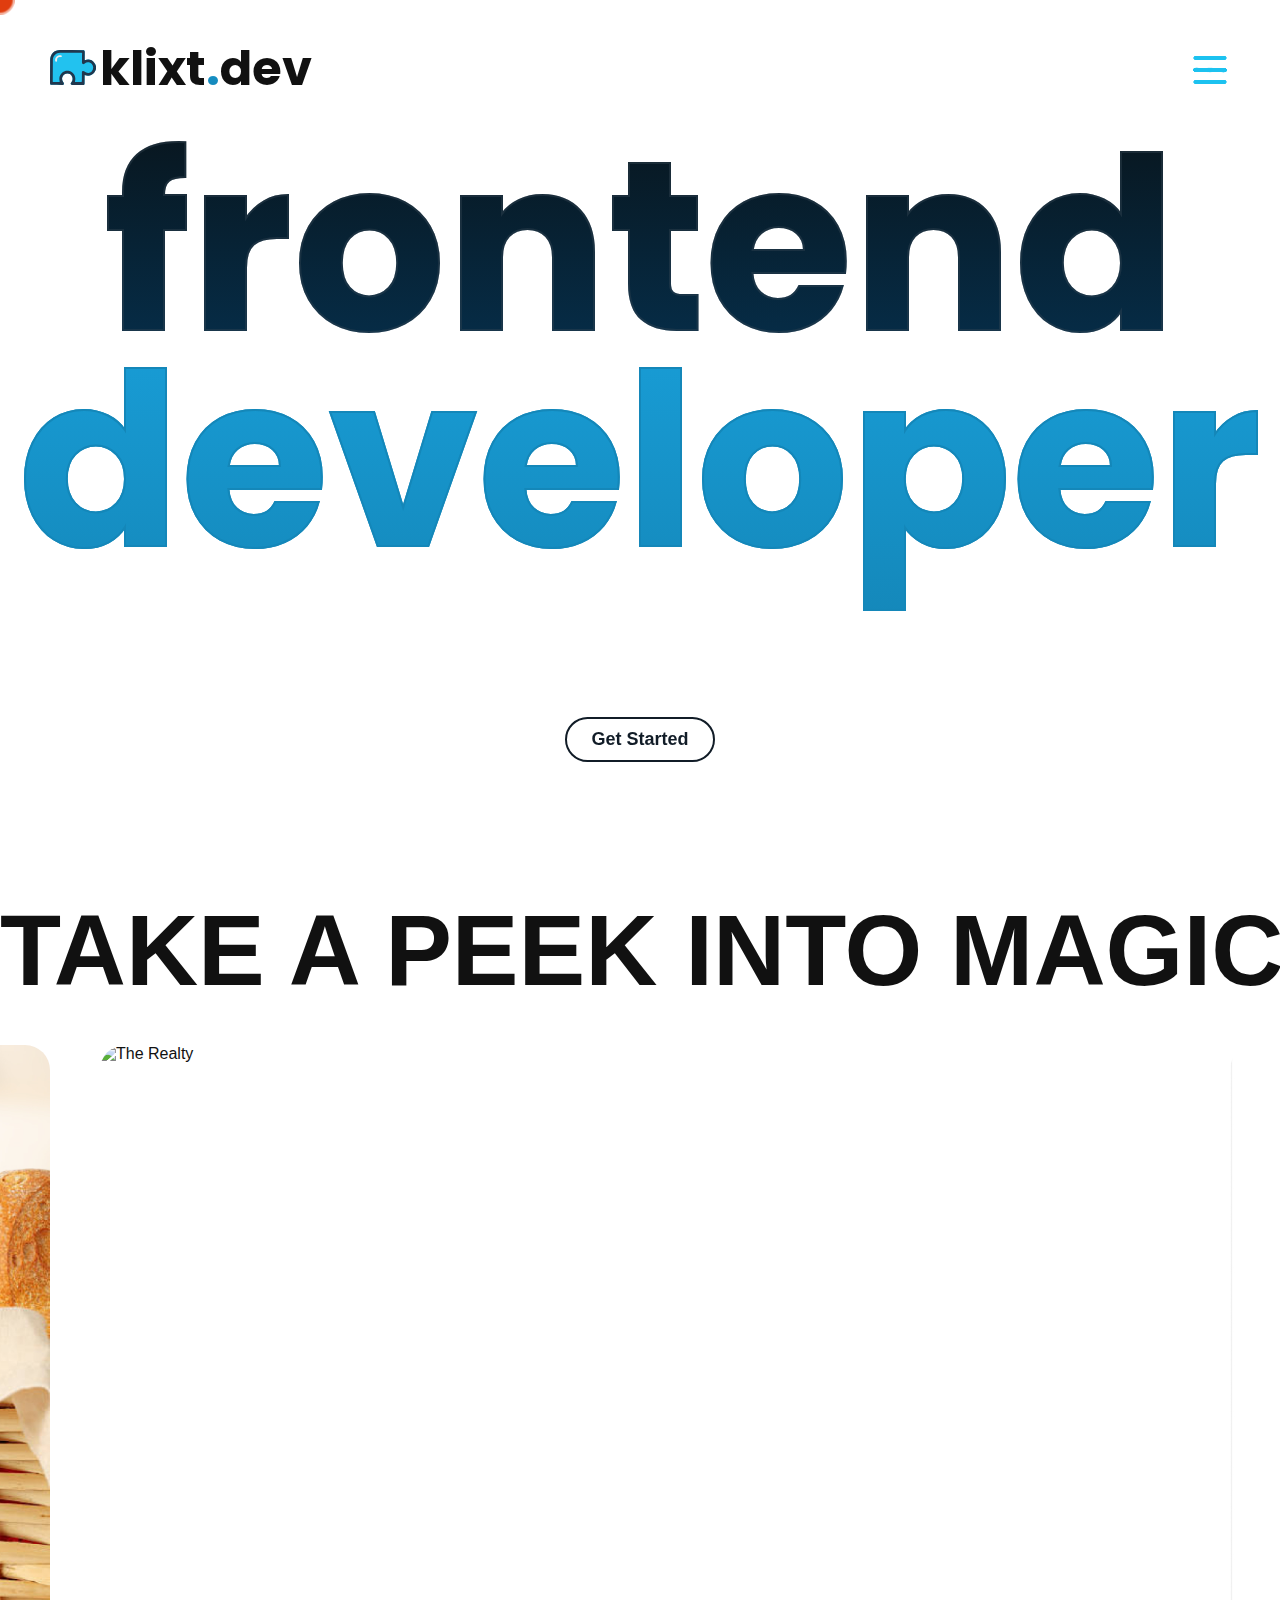
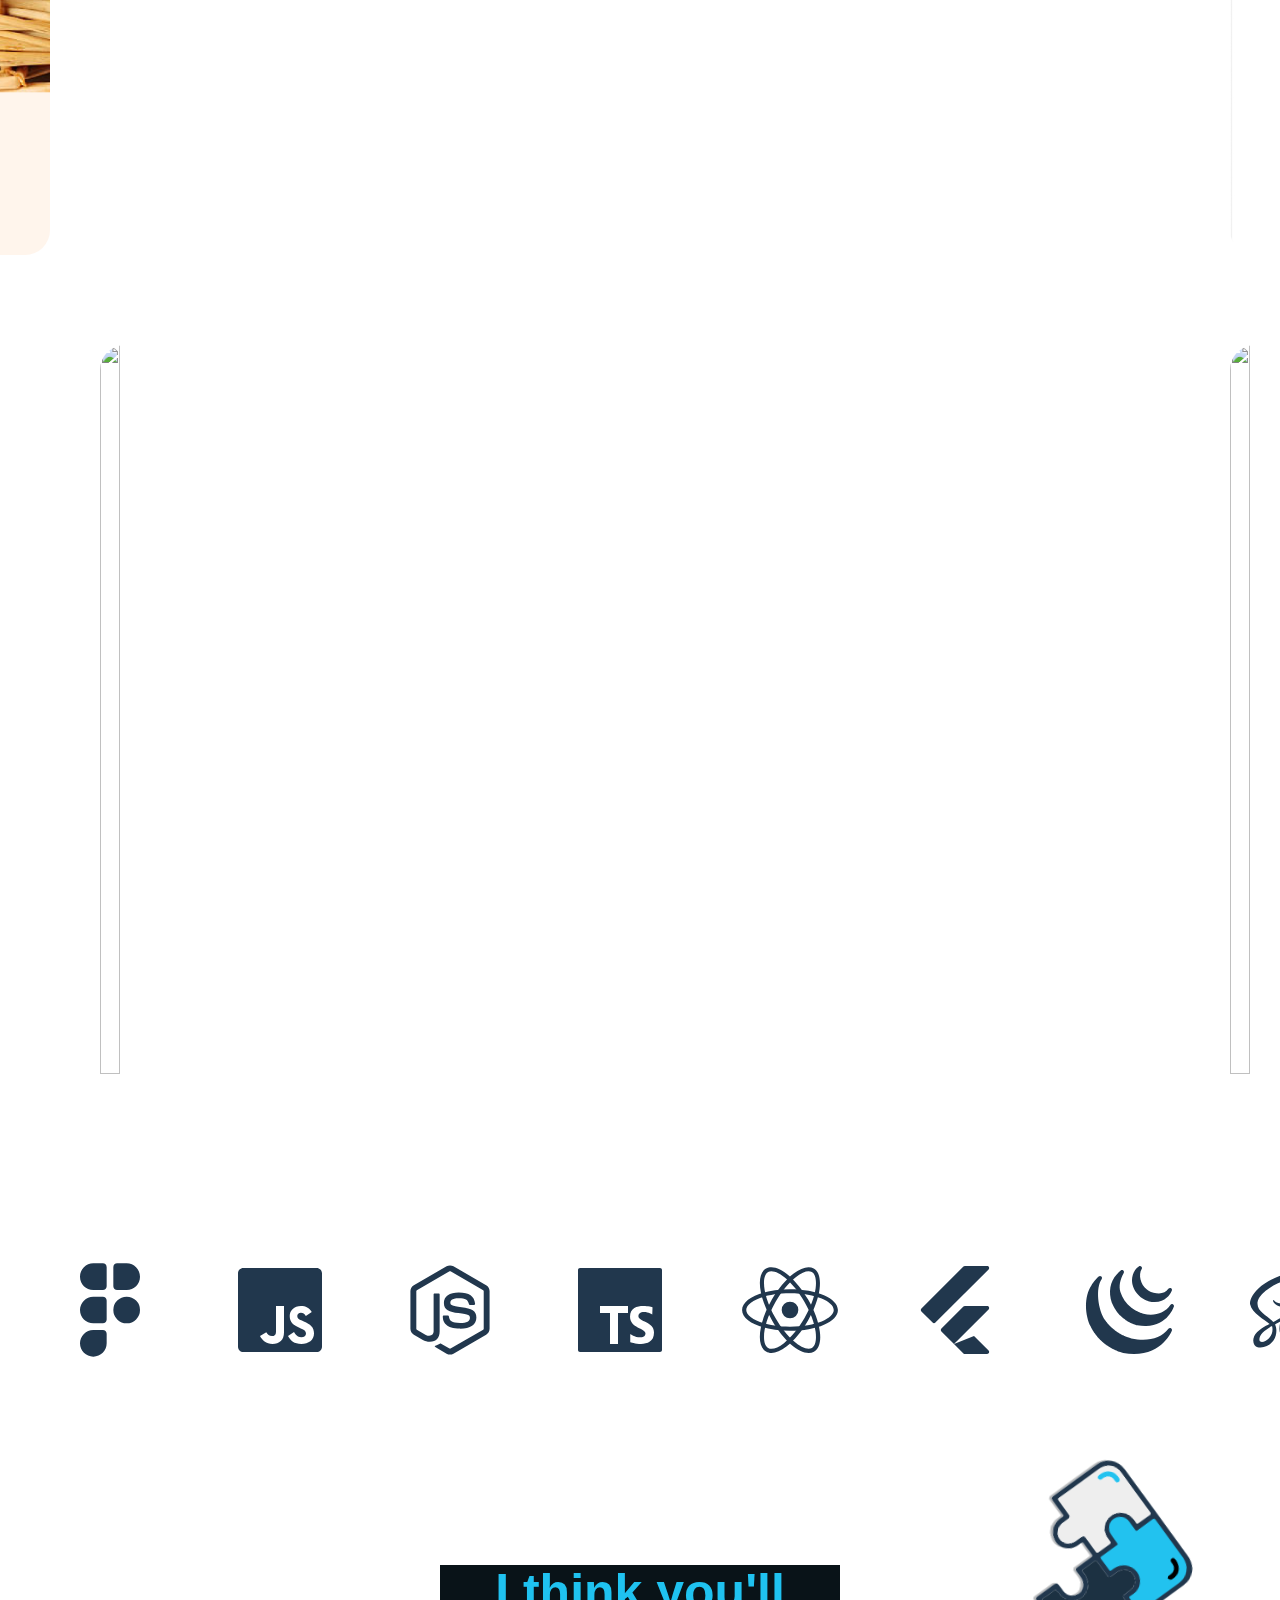
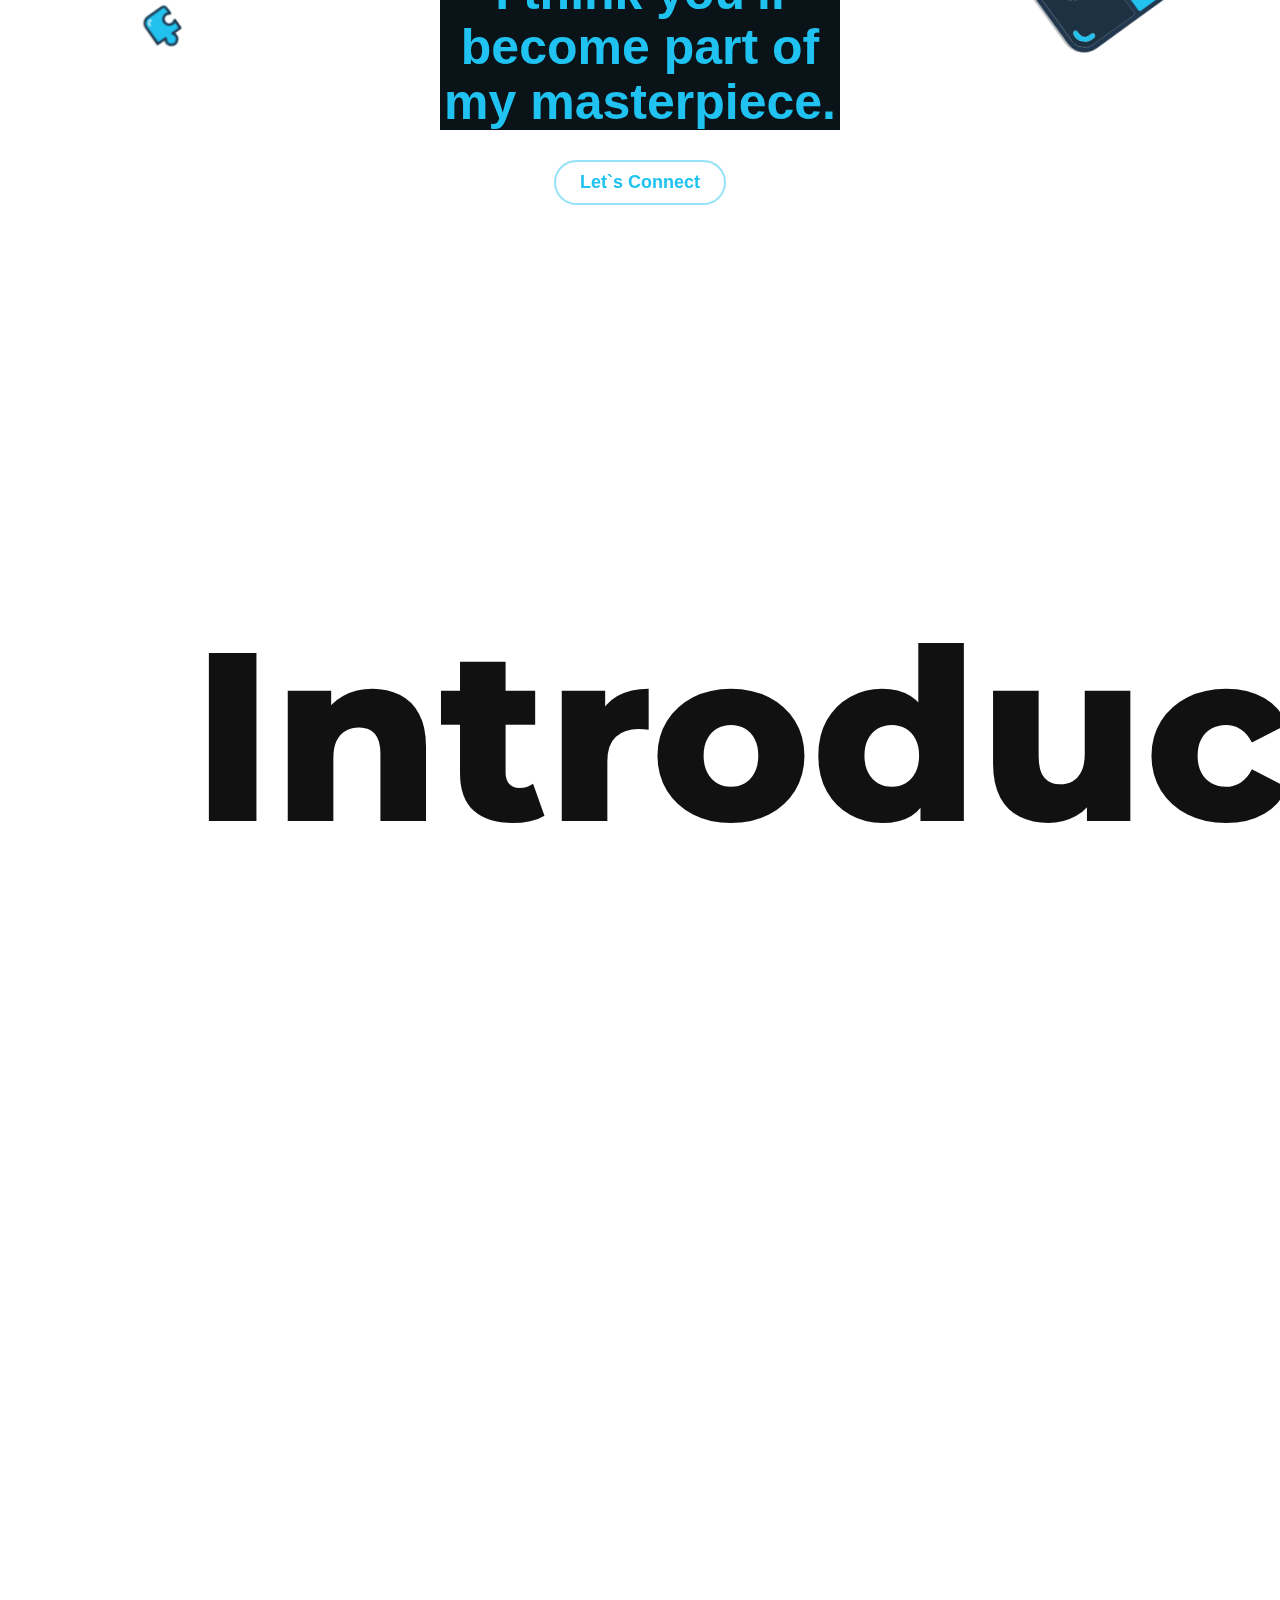
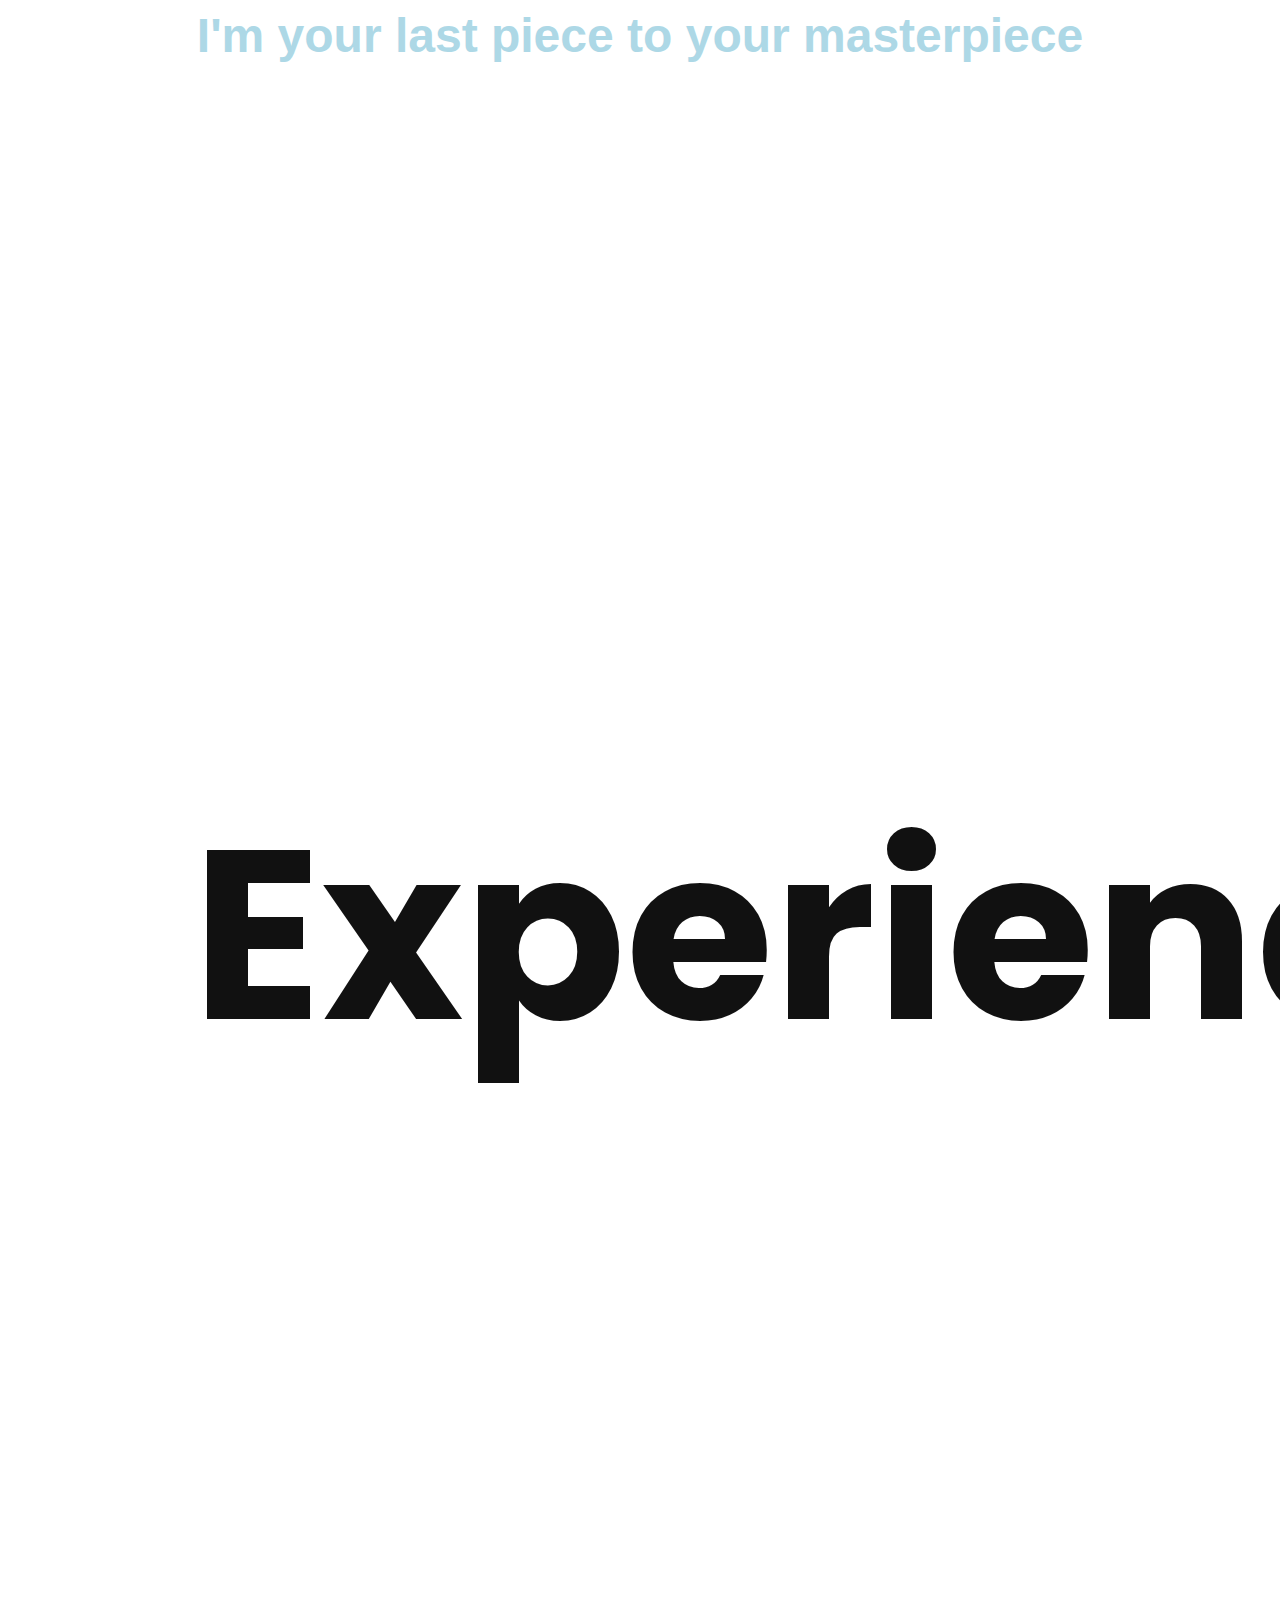
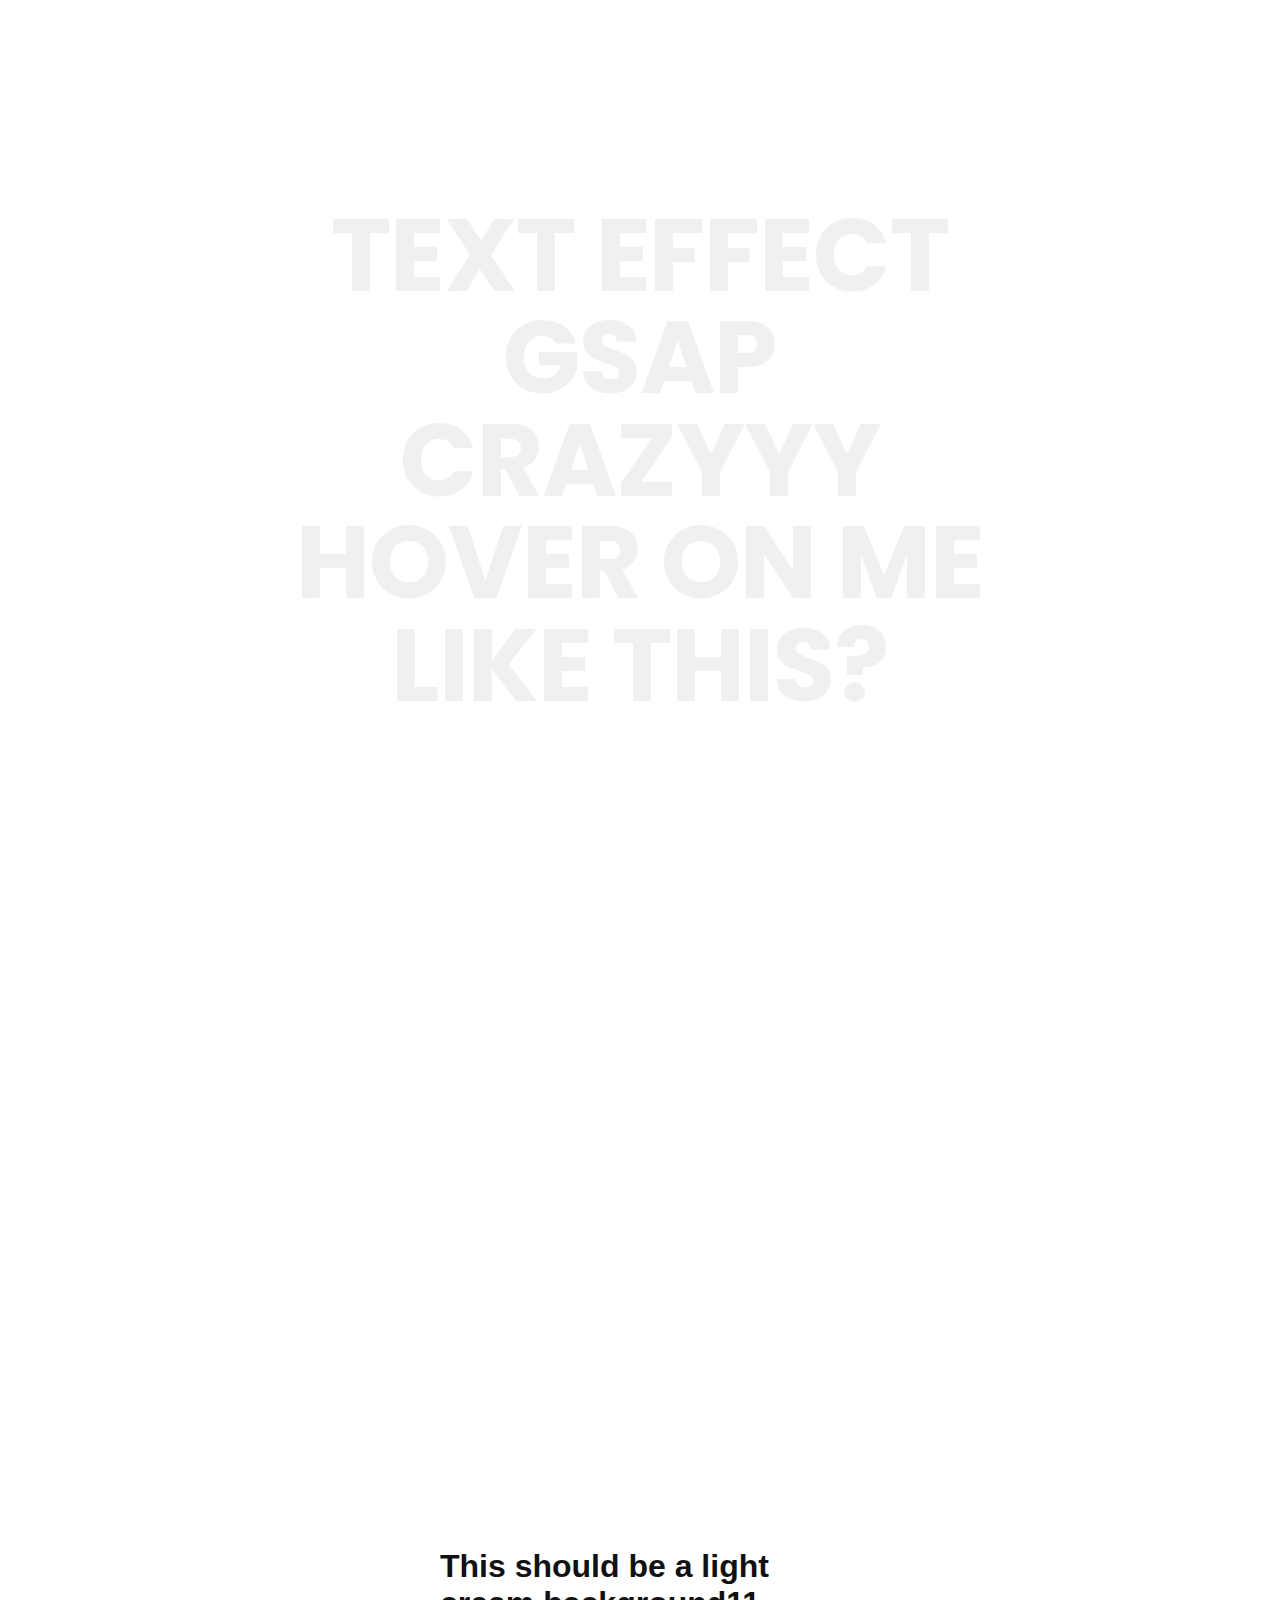
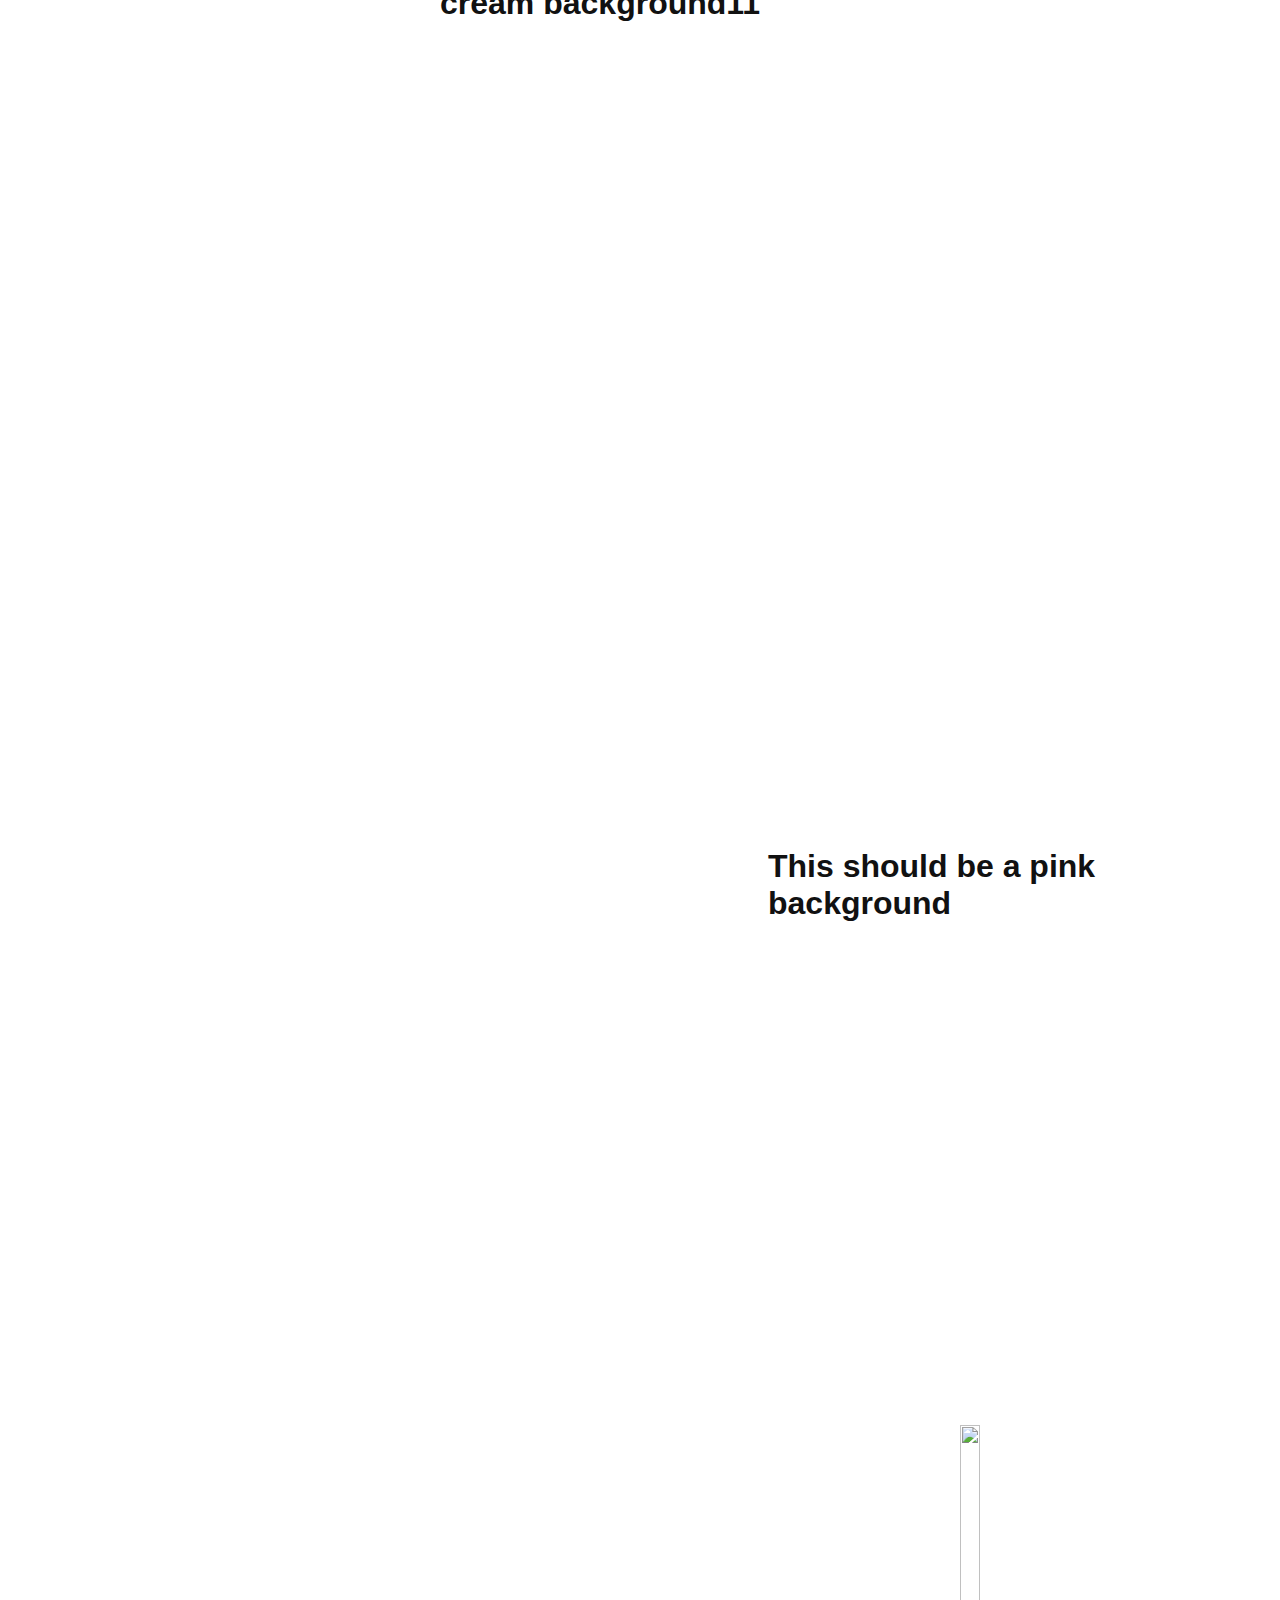
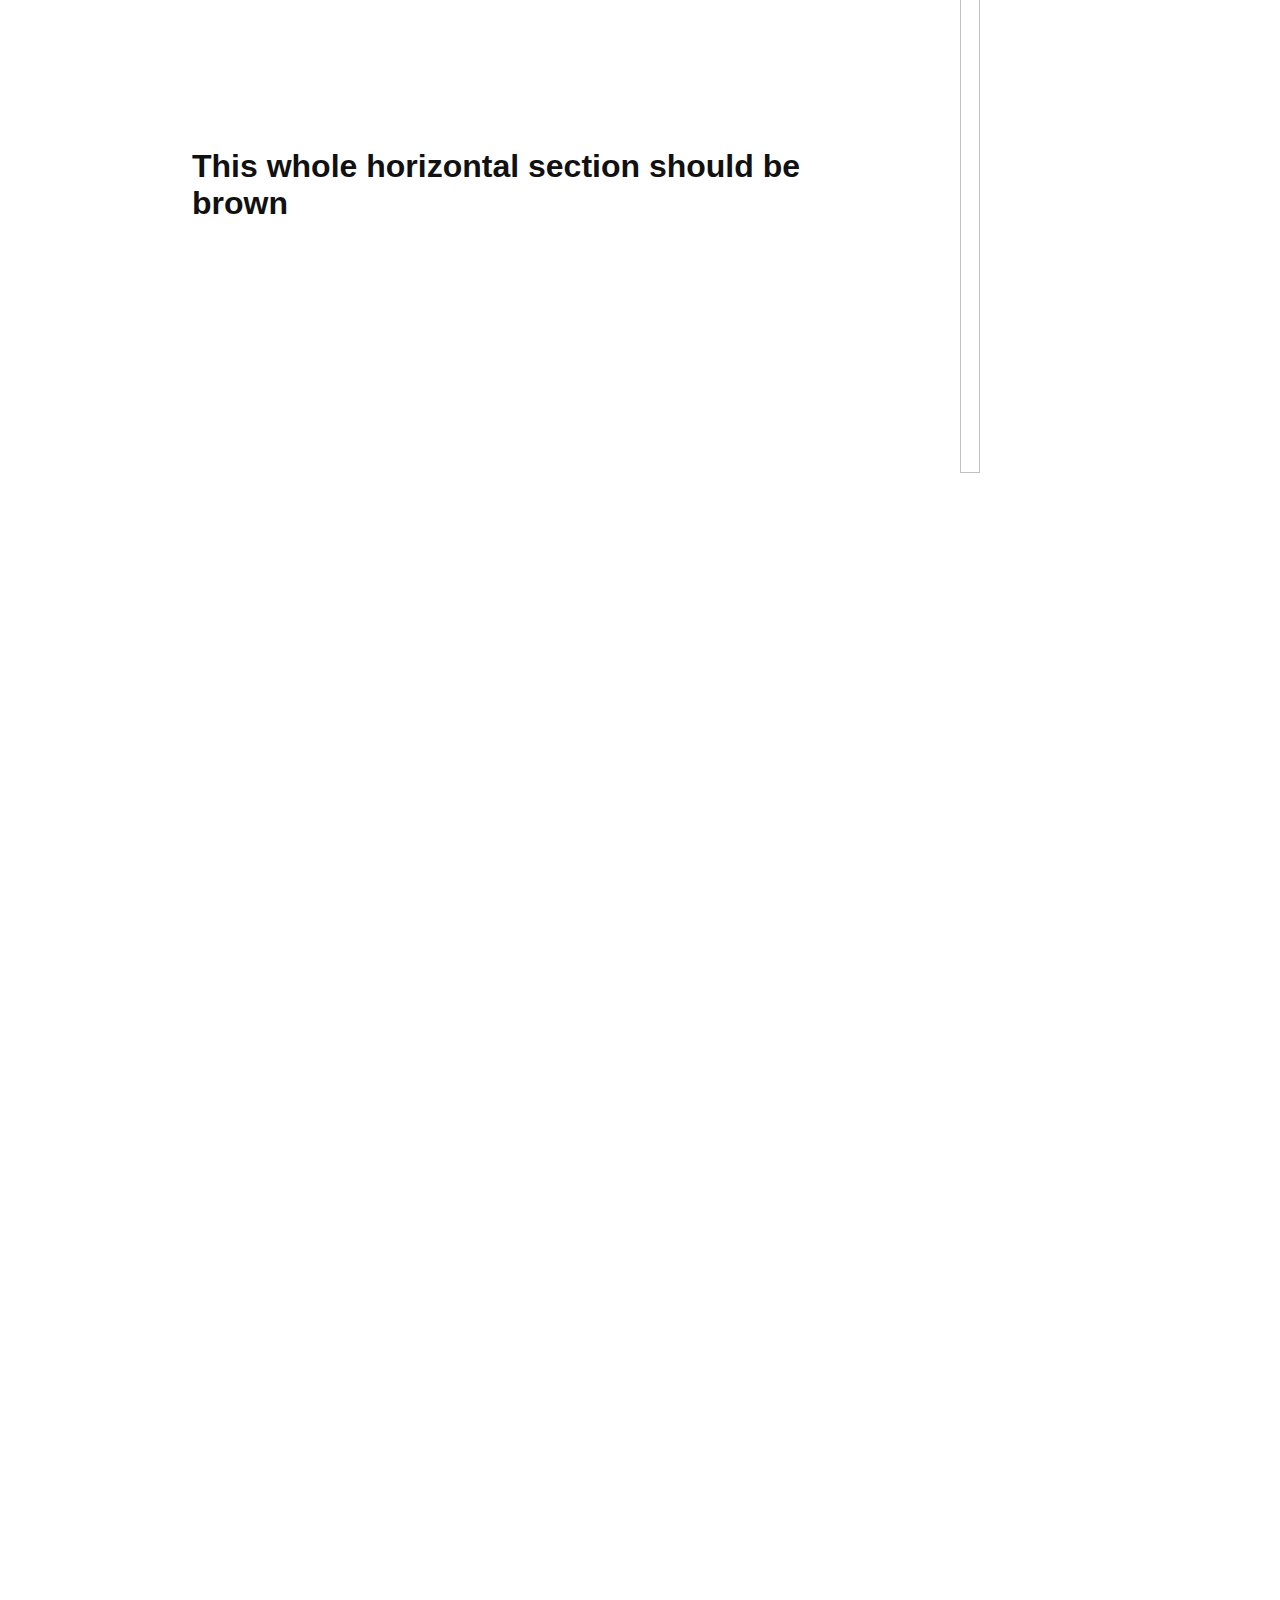
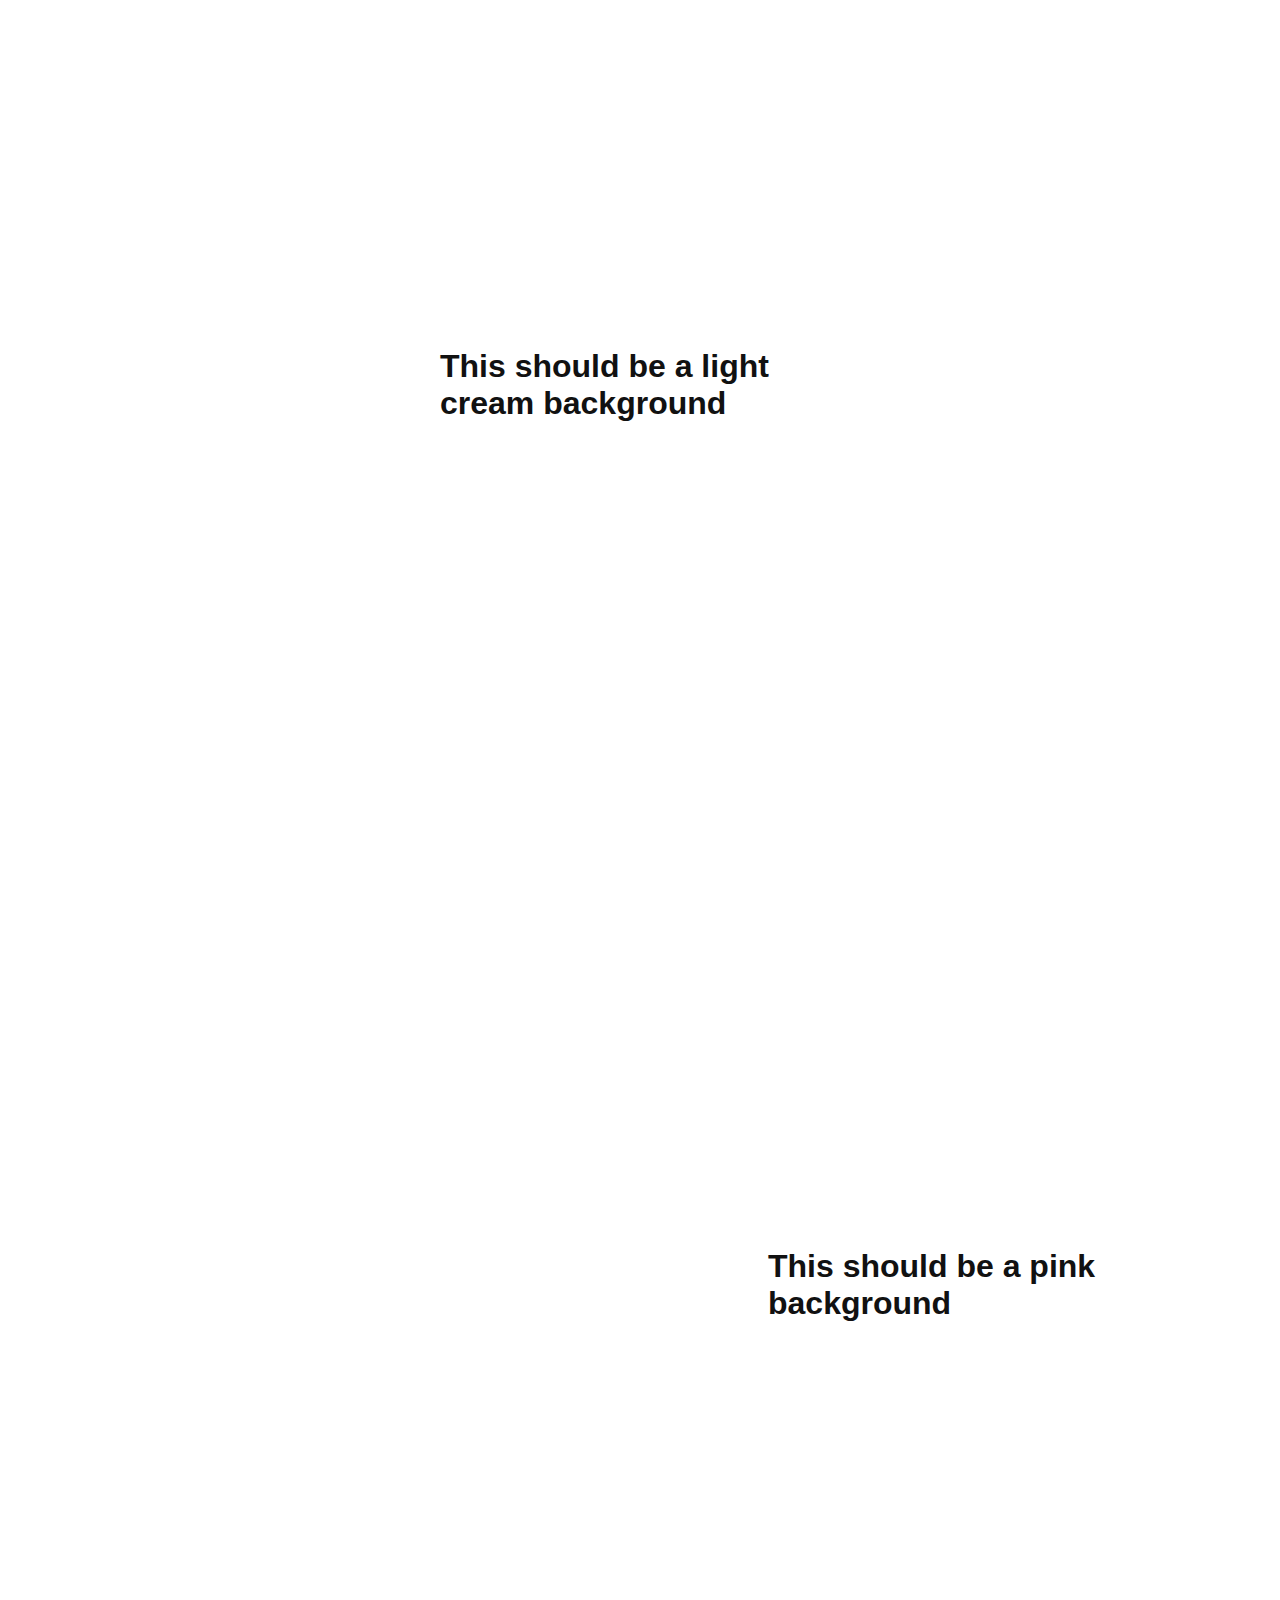
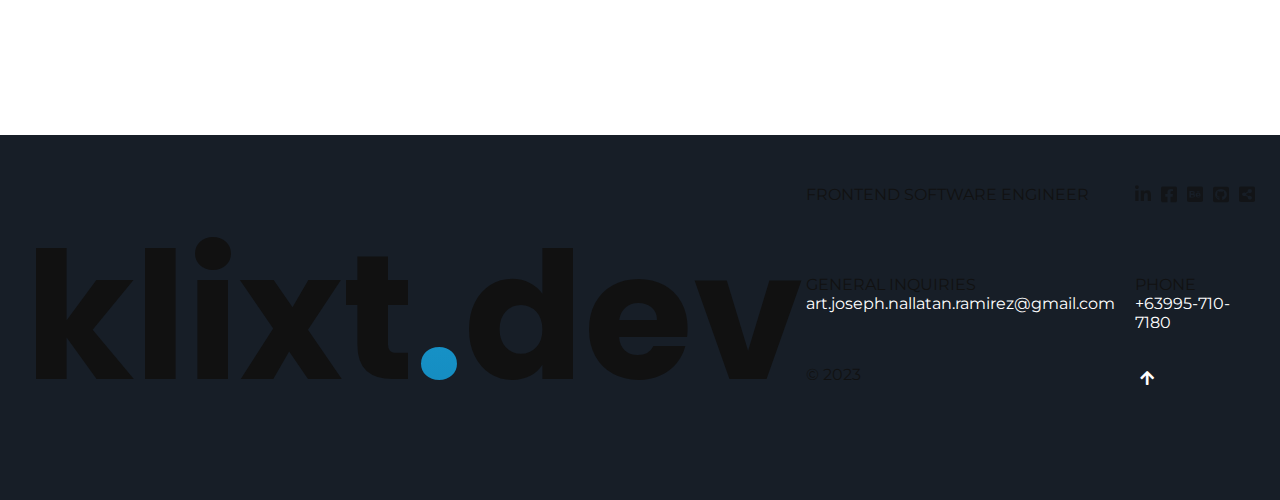
==== commit 1f8b1388: "Cleaning and formatting code" ====
--- a/backups/index.html
+++ b/backups/index.html
@@ -1,23 +1,36 @@
 <!DOCTYPE html>
-<html lang="en" >
+<html lang="en">
+
 <head>
   <meta charset="UTF-8" />
   <meta name="viewport" content="width=device-width, initial-scale=1.0" />
   <link rel="icon" type="image/x-icon" href="./images/favicon.svg">
-  <title>backup2</title>
+
+  <title>klixt.dev</title>
+
   <!-- FONT__AWESOME -->
-<link rel="stylesheet" href="https://cdnjs.cloudflare.com/ajax/libs/font-awesome/5.15.4/css/all.min.css" integrity="sha512-1ycn6IcaQQ40/MKBW2W4Rhis/DbILU74C1vSrLJxCq57o941Ym01SwNsOMqvEBFlcgUa6xLiPY/NS5R+E6ztJQ==" crossorigin="anonymous" referrerpolicy="no-referrer" />
+  <link rel="stylesheet" 
+        href="https://cdnjs.cloudflare.com/ajax/libs/font-awesome/5.15.4/css/all.min.css"
+        integrity="sha512-1ycn6IcaQQ40/MKBW2W4Rhis/DbILU74C1vSrLJxCq57o941Ym01SwNsOMqvEBFlcgUa6xLiPY/NS5R+E6ztJQ=="
+        crossorigin="anonymous" 
+        referrerpolicy="no-referrer" />
+  <!-- <link rel="stylesheet" 
+        href="https://cdnjs.cloudflare.com/ajax/libs/font-awesome/6.4.2/css/all.min.css" 
+        integrity="sha512-z3gLpd7yknf1YoNbCzqRKc4qyor8gaKU1qmn+CShxbuBusANI9QpRohGBreCFkKxLhei6S9CQXFEbbKuqLg0DA==" 
+        crossorigin="anonymous" 
+        referrerpolicy="no-referrer" /> -->
   <link rel="stylesheet" href="https://cdnjs.cloudflare.com/ajax/libs/meyer-reset/2.0/reset.min.css">
-<link rel='stylesheet' href='https://use.typekit.net/skn8ash.css'>
-<link rel='stylesheet' href='https://cdn.jsdelivr.net/npm/locomotive-scroll@3.5.4/dist/locomotive-scroll.css'>
-<link rel="stylesheet" href="./style.css">
-<link rel="stylesheet" href="./textReveal.css">
-
-<link rel='stylesheet' href='https://maxcdn.bootstrapcdn.com/font-awesome/4.7.0/css/font-awesome.min.css'>
-<link rel="stylesheet" href="https://cdn.jsdelivr.net/gh/cdgco/techfont@latest/dist/techFont.css">
-<link href="https://cdn.lineicons.com/4.0/lineicons.css" rel="stylesheet" />
-
+  <link rel='stylesheet' href='https://use.typekit.net/skn8ash.css'>
+  <link rel='stylesheet' href='https://cdn.jsdelivr.net/npm/locomotive-scroll@3.5.4/dist/locomotive-scroll.css'>
+  <link rel="stylesheet" href="./style.css">
+  <link rel="stylesheet" href="./textReveal.css">
+
+  <link rel='stylesheet' href='https://maxcdn.bootstrapcdn.com/font-awesome/4.7.0/css/font-awesome.min.css'>
+  <link rel="stylesheet" href="https://cdn.jsdelivr.net/gh/cdgco/techfont@latest/dist/techFont.css">
+  <link href="https://cdn.lineicons.com/4.0/lineicons.css" rel="stylesheet" />
+  
 </head>
+
 <body>
   <div class="cursor"></div>
   <div class="nav_wrapper">
@@ -26,66 +39,74 @@
     </div>
     <p>This is the wrapper content</p>
   </div>
-  <div class="burger-nav"> 
+  <div class="burger-nav">
     <svg id="burgerNav">
-       <defs>
-          <filter id="gooeyness">
-             <feGaussianBlur in="SourceGraphic" stdDeviation="2.2" result="blur" />
-             <feColorMatrix in="blur" mode="matrix" values="1 0 0 0 0  0 1 0 0 0  0 0 1 0 0  0 0 0 20 -10" result="gooeyness" />
-             <feComposite in="SourceGraphic" in2="gooeyness" operator="atop" />
-          </filter>
-       </defs>
+      <defs>
+        <filter id="gooeyness">
+          <feGaussianBlur in="SourceGraphic" stdDeviation="2.2" result="blur" />
+          <feColorMatrix in="blur" mode="matrix" values="1 0 0 0 0  0 1 0 0 0  0 0 1 0 0  0 0 0 20 -10"
+            result="gooeyness" />
+          <feComposite in="SourceGraphic" in2="gooeyness" operator="atop" />
+        </filter>
+      </defs>
     </svg>
 
     <div class="plate plate5" onclick="this.classList.toggle('active')">
-       <svg class="burger" version="1.1" height="100" width="100" viewBox="0 0 100 100">
-          <path class="line line1" d="M 30,35 H 70 " />
-          <path class="line line2" d="M 50,50 H 30 L 34,32" />
-          <path class="line line3" d="M 50,50 H 70 L 66,68" />
-          <path class="line line4" d="M 30,65 H 70 " />
-       </svg>
-
-       <svg class="x" version="1.1" height="100" width="100" viewBox="0 0 100 100">
-          <path class="line" d="M 34,32 L 66,68" />
-          <path class="line" d="M 66,32 L 34,68" />
-       </svg>
-    </div>
- </div>  
- <p id="name" class="slide-in-blurred-left" data-scroll-direction="vertical" data-scroll-speed="2"><span><img src="./images/favicon.svg"/></span>&nbsp;&nbsp;&nbsp;&nbsp;klixt<span class="dot">.</span>dev</p>
- <!-- <div id="puzzle">
+      <svg class="burger" version="1.1" height="100" width="100" viewBox="0 0 100 100">
+        <path class="line line1" d="M 30,35 H 70 " />
+        <path class="line line2" d="M 50,50 H 30 L 34,32" />
+        <path class="line line3" d="M 50,50 H 70 L 66,68" />
+        <path class="line line4" d="M 30,65 H 70 " />
+      </svg>
+
+      <svg class="x" version="1.1" height="100" width="100" viewBox="0 0 100 100">
+        <path class="line" d="M 34,32 L 66,68" />
+        <path class="line" d="M 66,32 L 34,68" />
+      </svg>
+    </div>
+  </div>
+  <p id="name" class="slide-in-blurred-left" data-scroll-direction="vertical" data-scroll-speed="2"><span><img
+        src="./images/favicon.svg" /></span>&nbsp;&nbsp;&nbsp;&nbsp;klixt<span class="dot">.</span>dev</p>
+  <!-- <div id="puzzle">
   <img src="./images/fav.svg"/>
  </div> -->
-<!-- partial:index.partial.html -->
-<div class="container">
-  <section class="hero" data-bgcolor="#eeeeee" data-textcolor="#8b949a">
-    <div class="heroHeadings" style="text-align: center;">
-       <h1 id="heading1" data-scroll data-scroll-direction="vertical" data-scroll-speed="-0.5">
+  <!-- partial:index.partial.html -->
+  <div class="container">
+    <section class="hero" data-bgcolor="#eeeeee" data-textcolor="#8b949a">
+      <div class="heroHeadings" style="text-align: center;">
+        <h1 id="heading1" data-scroll data-scroll-direction="vertical" data-scroll-speed="-0.5">
           <div class="tracking-in-contract-bck-top">
-            <span id="front" onmouseover="changeTextDev('mobile')" onmouseout="changeTextDev('developer')">front</span><span id="end" onmouseover="changeTextDev('web')" onmouseout="changeTextDev('developer')">end</span>
+            <span id="front" onmouseover="changeTextDev('mobile')"
+              onmouseout="changeTextDev('developer')">front</span><span id="end" onmouseover="changeTextDev('web')"
+              onmouseout="changeTextDev('developer')">end</span>
           </div>
-       </h1>
-       <h1 id="heading2" data-scroll  data-scroll-direction="vertical" data-scroll-speed="0.5">
+        </h1>
+        <h1 id="heading2" data-scroll data-scroll-direction="vertical" data-scroll-speed="0.5">
           <div class="tracking-in-contract-bck-bottom">
-            <span id="dev" onmouseover="changeTextDev('designer'); changeTextFront('full'); changeTextEnd('stack')" onmouseout="changeTextDev('developer'); changeTextFront('front'); changeTextEnd('end')">developer</span>
+            <span id="dev" onmouseover="changeTextDev('designer'); changeTextFront('full'); changeTextEnd('stack')"
+              onmouseout="changeTextDev('developer'); changeTextFront('front'); changeTextEnd('end')">developer</span>
           </div>
-       </h1>
-    </div>
-<br><br><br>
-    <div class="body-text-wrapper">
-       <p id="hero-body-text" data-scroll data-scroll-direction="vertical" data-scroll-speed="1" class="text-focus-in" >Crafting seamless connections between design and functionality to deliver an remarkable user experience.
-         <!-- <span style="color: #3782ce;">Let's make it happen!</span> -->
-       </p>
-    </div>
-<br><br>
-    <a onclick="scrollToSection('introduction')">
-       <button  data-scroll data-scroll-direction="vertical" data-scroll-speed="1" class="button tracking-in-expand" onmouseover="changeText('Let`s make it happen')" onmouseout="changeText('Get Started')" onclick="scrollToIntro()">
-       Get Started
-       </button>
-    </a>
-
-    <div data-scroll data-scroll-direction="vertical" data-scroll-speed="0.5" class="mouse"></div>
-
-    <!-- <div class="my-icon" data-scroll data-scroll-direction="vertical" data-scroll-speed="-3">
+        </h1>
+      </div>
+      <br><br><br>
+      <div class="body-text-wrapper">
+        <p id="hero-body-text" data-scroll data-scroll-direction="vertical" data-scroll-speed="1" class="text-focus-in">
+          Crafting seamless connections between design and functionality to deliver an remarkable user experience.
+          <!-- <span style="color: #3782ce;">Let's make it happen!</span> -->
+        </p>
+      </div>
+      <br><br>
+      <a onclick="scrollToSection('introduction')">
+        <button data-scroll data-scroll-direction="vertical" data-scroll-speed="1" class="button tracking-in-expand"
+          onmouseover="changeText('Let`s make it happen')" onmouseout="changeText('Get Started')"
+          onclick="scrollToIntro()">
+          Get Started
+        </button>
+      </a>
+
+      <div data-scroll data-scroll-direction="vertical" data-scroll-speed="0.5" class="mouse"></div>
+
+      <!-- <div class="my-icon" data-scroll data-scroll-direction="vertical" data-scroll-speed="-3">
       <div class="slide-in-blurred-left-icon">
         <img src="./images/favicon.svg"/>
       </div>
@@ -95,8 +116,8 @@
         <img src="./images/Logo.svg"/>
       </div>
     </div> -->
-   </section>
-<!--  
+    </section>
+    <!--  
   <section id="hero" data-textcolor="#1fc2f0" data-bgcolor="#fff">
     <div>
       <h5><span data-scroll data-scroll-direction="horizontal" data-scroll-speed="-1">Horizontal</span> <span data-scroll data-scroll-direction="horizontal" data-scroll-speed="-2">scroll</span> <span data-scroll data-scroll-direction="horizontal" data-scroll-speed="-3">+ colors</span></h5>
@@ -114,273 +135,343 @@
     </div>
   </section> -->
 
-    <h2 class="intro-Text" data-textcolor="#1fc2f0" data-bgcolor="#091318" data-scroll data-scroll-direction="horizontal" data-scroll-speed="15" >TAKE A PEEK INTO MAGICAL WORLD!</h2>
-
-
-
-  <section class="slide_Collections_Wrapper" data-bgcolor="#091318">
-    <div class="collection_Preview" data-scroll data-scroll-direction="horizontal" data-scroll-speed="-10">
-      <img src="./images/Breadily.jpg" alt="">
-      <img src="./images/TheRealty.png" alt="The Realty">
-      <img src="./images/FitNest.jpg" alt="">
-    </div>
-  </section>
-
-  <section class="slide_Collections_Wrapper" data-bgcolor="#091318">
-    <div class="collection_Preview" data-scroll data-scroll-direction="horizontal" data-scroll-speed="10">
-      <img src="./images/Votanica.png" alt="">
-      <img src="./images/Design Archives.jpg" alt="">
-      <img src="./images/Plateria.png" alt="">
-    </div>
-  </section>
-
-  <div id="icon-container" class="intro-Text logos" data-scroll data-scroll-direction="horizontal" data-scroll-speed="-15">
-  </div>
-
-  <div class="iconnection" data-textcolor="#1fc2f0" data-bgcolor="#091318">
-    <div class="iconnection-left" data-scroll data-scroll-direction="horizontal" data-scroll-speed="-12">
-        <img id="icon-left" src="./images/favicon.svg"/>
-    </div>
-
-    <div class="iconnection-text">
-      <h2 data-scroll data-scroll-direction="vertical" data-scroll-speed="-1" style="margin-bottom: 30px;" class="shine">Here's your last piece to your masterpiece<span>I think you'll become part of my masterpiece.</span></h2>
-      <a href="https://www.linkedin.com/in/itsajramirez/" target="_blank">
-        <button data-scroll data-scroll-direction="vertical" data-scroll-speed="-0.5" class="button iconnect-btn tracking-in-expand" onmouseover="changeText('Let`s make it happen')" onmouseout="changeText('Let`s be connected')" onclick="scrollToIntro()">Let`s Connect</button>
-      </a>
-    </div>
-
-    <div class="iconnection-right" data-scroll data-scroll-direction="horizontal" data-scroll-speed="12">
-        <img id="icon-right" src="./images/Logo.svg"/>
-    </div>
-  </div>
-
-  <section class="horizontal-scroll" data-textcolor="#eeeeee" data-bgcolor="#030303">
-    <div class="pin-wrap">
-      <div style="width: 100vw;">
-        <h2 id="introducing" data-scroll data-scroll-direction="horizontal" data-scroll-speed="15">Introducing...</h2>
-      </div>
-      <div>
-        <h1 id="about-title" data-scroll data-scroll-direction="horizontal" data-scroll-speed="5" style="white-space: nowrap; line-height: 100%;" class="mstrRevealText">The<br> Mastermind <br>Behind these<br> Works <span> Meet The<br> One Man Team<br>who built <br>these Works</span> </h1>
-      </div>
-      <div class="photo-container">
-        <div class="card card0">
-          <div class="border">
-            <h2 id="photo-name">The Developer</h2>
-            <h3 id="photo-title">
-              Frontend Software Engineer 
-              <br><br> 
-              <span class="icon-span">
-                <i class="fab fa-js-square"></i>
-                <i class="fab fa-node-js"></i>       
-                <i class="fab fa-react"></i>
-                <i class="tf tf-jquery"></i>
-                <i class="lni lni-typescript"></i>
-                <i class="fab fa-html5"></i>
-                <i class="fab fa-css3-alt"></i>
-                <i class="lni lni-tailwindcss"></i>
-                <i class="fab fa-bootstrap"></i>
-                <i class="fab fa-sass"></i>
-                <i class="fab fa-git-alt"></i>
-                <i class="tf tf-github"></i>
-                <i class="tf tf-vite"></i>
-                <i class="tf tf-npm-alt"></i>
-              </span>
-            </h3>
-            <div class="icons">
-              <a href="mailto:art.joseph.nallatan.ramirez@gmail.com" target="_blank">
-             
-                <span class="tooltip">@art.joseph.nallatan.ramirez</span>
-              </i>
-            </a>
-              <a href="https://www.instagram.com/iam_ajramirezzz/" target="_blank">
-              <i class="fa fa-instagram" aria-hidden="true">
-                <span class="tooltip">@iam_ajramirezzz</span>
-              </i>
-            </a>
-            <a href="https://www.linkedin.com/in/itsajramirez/" target="_blank">
-              <i class="fa fa-linkedin" aria-hidden="true">
-                <span class="tooltip">@itsajramirez</span>
-              </i>
-            </a>
-              <i class="fa fa-dribbble" aria-hidden="true">
-                <span class="tooltip">Dribbble</span>
-              </i>
-              <a href="https://github.com/Aj-Ramirez" target="_blank">
-              <i class="fa fa-github" aria-hidden="true">
-                <span class="tooltip">@ajramirez</span>
-              </i>
-            </a>
-            <a href="https://www.facebook.com/its.aj.ramirez.klxt" target="_blank">
-              <i class="fa fa-facebook" aria-hidden="true">
-                <span class="tooltip">@its.aj.ramirez.klxt</span>
-              </i>
-            </a>
+    <h2 class="intro-Text" data-textcolor="#1fc2f0" data-bgcolor="#091318" data-scroll
+      data-scroll-direction="horizontal" data-scroll-speed="15">TAKE A PEEK INTO MAGICAL WORLD!</h2>
+
+
+
+    <section class="slide_Collections_Wrapper" data-bgcolor="#091318">
+      <div class="collection_Preview" data-scroll data-scroll-direction="horizontal" data-scroll-speed="-10">
+        <img src="./images/Breadily.jpg" alt="">
+        <img src="./images/TheRealty.png" alt="The Realty">
+        <img src="./images/FitNest.jpg" alt="">
+      </div>
+    </section>
+
+    <section class="slide_Collections_Wrapper" data-bgcolor="#091318">
+      <div class="collection_Preview" data-scroll data-scroll-direction="horizontal" data-scroll-speed="10">
+        <img src="./images/Votanica.png" alt="">
+        <img src="./images/Design Archives.jpg" alt="">
+        <img src="./images/Plateria.png" alt="">
+      </div>
+    </section>
+
+    <div id="icon-container" class="intro-Text logos" data-scroll data-scroll-direction="horizontal"
+      data-scroll-speed="-15">
+    </div>
+
+    <div class="iconnection" data-textcolor="#1fc2f0" data-bgcolor="#091318">
+      <div class="iconnection-left" data-scroll data-scroll-direction="horizontal" data-scroll-speed="-12">
+        <img id="icon-left" src="./images/favicon.svg" />
+      </div>
+
+      <div class="iconnection-text">
+        <h2 data-scroll data-scroll-direction="vertical" data-scroll-speed="-1" style="margin-bottom: 30px;"
+          class="shine">Here's your last piece to your masterpiece<span>I think you'll become part of my
+            masterpiece.</span></h2>
+        <a href="https://www.linkedin.com/in/itsajramirez/" target="_blank">
+          <button data-scroll data-scroll-direction="vertical" data-scroll-speed="-0.5"
+            class="button iconnect-btn tracking-in-expand" onmouseover="changeText('Let`s make it happen')"
+            onmouseout="changeText('Let`s be connected')" onclick="scrollToIntro()">Let`s Connect</button>
+        </a>
+      </div>
+
+      <div class="iconnection-right" data-scroll data-scroll-direction="horizontal" data-scroll-speed="12">
+        <img id="icon-right" src="./images/Logo.svg" />
+      </div>
+    </div>
+
+    <section class="horizontal-scroll" data-textcolor="#eeeeee" data-bgcolor="#030303">
+      <div class="pin-wrap">
+        <div style="width: 100vw;">
+          <h2 id="introducing" data-scroll data-scroll-direction="horizontal" data-scroll-speed="15">Introducing...</h2>
+        </div>
+        <div>
+          <h1 id="about-title" data-scroll data-scroll-direction="horizontal" data-scroll-speed="5"
+            style="white-space: nowrap; line-height: 100%;" class="mstrRevealText">The<br> Mastermind <br>Behind
+            these<br> Works <span> Meet The<br> One Man Team<br>who built <br>these Works</span> </h1>
+        </div>
+        <div class="photo-container">
+          <div class="card card0">
+            <div class="border">
+              <h2 id="photo-name">The Developer</h2>
+              <h3 id="photo-title">
+                Frontend Software Engineer
+                <br><br>
+                <span id="icon-span" class="icon-span">
+                  <i class="fab fa-js-square"></i>
+                  <i class="fab fa-node-js"></i>
+                  <i class="fab fa-react"></i>
+                  <svg xmlns="http://www.w3.org/2000/svg" x="0px" y="0px" width="100" height="100" viewBox="0 0 50 50">
+                    <path d="M26.707 3.293l-21 21c-.391.391-.391 1.024 0 1.414l5.586 5.586c.391.391 1.024.391 1.414 0L39.293 4.707C39.923 4.077 39.477 3 38.586 3H27.414C27.149 3 26.895 3.105 26.707 3.293zM39.293 24.707L22 42l-6.293-6.293c-.391-.391-.391-1.024 0-1.414l11-11C26.895 23.105 27.149 23 27.414 23h11.172C39.477 23 39.923 24.077 39.293 24.707zM39.293 45.293L32 38l-10 4 4.707 4.707C26.895 46.895 27.149 47 27.414 47h11.172C39.477 47 39.923 45.923 39.293 45.293z"></path>
+                  </svg>
+                  <i class="tf tf-jquery"></i>
+                  <i class="lni lni-typescript"></i>
+                  <i class="fab fa-html5"></i>
+                  <i class="fab fa-css3-alt"></i>
+                  <i class="lni lni-tailwindcss"></i>
+                  <i class="fab fa-bootstrap"></i>
+                  <i class="fab fa-sass"></i>
+                  <i class="fab fa-git-alt"></i>
+                  <i class="tf tf-github"></i>
+                  <i class="tf tf-vite"></i>
+                  <i class="tf tf-npm-alt"></i>
+                  <i class="fab fa-wordpress"></i>
+                </span>
+              </h3>
+              <div class="icons">
+                <a href="mailto:art.joseph.nallatan.ramirez@gmail.com" target="_blank">
+                  <i class="fa fa-comment-o">
+                  <span class="tooltip">@art.joseph.nallatan.ramirez</span>
+                  </i>
+                </a>
+                <a href="https://www.instagram.com/iam_ajramirezzz/" target="_blank">
+                  <i class="fa fa-instagram" aria-hidden="true">
+                    <span class="tooltip">@iam_ajramirezzz</span>
+                  </i>
+                </a>
+                <a href="https://www.linkedin.com/in/itsajramirez/" target="_blank">
+                  <i class="fa fa-linkedin" aria-hidden="true">
+                    <span class="tooltip">@itsajramirez</span>
+                  </i>
+                </a>
+                <i class="fa fa-dribbble" aria-hidden="true">
+                  <span class="tooltip">Dribbble</span>
+                </i>
+                <a href="https://github.com/Aj-Ramirez" target="_blank">
+                  <i class="fa fa-github" aria-hidden="true">
+                    <span class="tooltip">@ajramirez</span>
+                  </i>
+                </a>
+                <a href="https://www.facebook.com/its.aj.ramirez.klxt" target="_blank">
+                  <i class="fa fa-facebook" aria-hidden="true">
+                    <span class="tooltip">@its.aj.ramirez.klxt</span>
+                  </i>
+                </a>
+              </div>
             </div>
           </div>
-        </div>
-        <p></p>
-        <div class="card card1">
-          <div class="border">
-            <h2 id="photo-name">The Designer</h2> 
-            <h3 id="photo-title">
-              Fullstack Designer <br><br>
-              <span class="icon-span">
-                <i class="fab fa-figma"></i>
-                <i class="fab fa-wordpress"></i>
-              </span>
-            </h3>
-            <div class="icons">
-              <a href="mailto:art.joseph.nallatan.ramirez@gmail.com" target="_blank">
-              <i class="fa fa-envelope-o" aria-hidden="true">
-                <span class="tooltip">@art.joseph.nallatan.ramirez</span>
-              </i>
-            </a>
-              <a href="https://www.instagram.com/iam_ajramirezzz/" target="_blank">
-              <i class="fa fa-instagram" aria-hidden="true">
-                <span class="tooltip">@iam_ajramirezzz</span>
-              </i>
-            </a>
-            <a href="https://www.linkedin.com/in/itsajramirez/" target="_blank">
-              <i class="fa fa-linkedin" aria-hidden="true">
-                <span class="tooltip">@itsajramirez</span>
-              </i>
-            </a>
-              <i class="fa fa-dribbble" aria-hidden="true">
-                <span class="tooltip">Dribbble</span>
-              </i>
-              <a href="https://github.com/Aj-Ramirez" target="_blank">
-              <i class="fa fa-github" aria-hidden="true">
-                <span class="tooltip">@ajramirez</span>
-              </i>
-            </a>
-            <a href="https://www.facebook.com/its.aj.ramirez.klxt" target="_blank">
-              <i class="fa fa-facebook" aria-hidden="true">
-                <span class="tooltip">@its.aj.ramirez.klxt</span>
-              </i>
-            </a>
+          <p></p>
+          <div class="card card1">
+            <div class="border">
+              <h2 id="photo-name">The Designer</h2>
+              <h3 id="photo-title">
+                Fullstack Designer <br><br>
+                <span id="icon-span" class="icon-span">
+                  <!-- <i class="fab fa-figma"></i> -->
+                  <svg xmlns="http://www.w3.org/2000/svg" x="0px" y="0px" width="100" height="100" viewBox="0 0 26 26">
+                    <path d="M 4.875 0 C 2.183594 0 0 2.183594 0 4.875 L 0 21.125 C 0 23.816406 2.183594 26 4.875 26 L 21.125 26 C 23.816406 26 26 23.816406 26 21.125 L 26 4.875 C 26 2.183594 23.816406 0 21.125 0 Z M 17 6.5 C 17.402344 6.5 17.722656 6.621094 17.96875 6.84375 C 18.21875 7.070313 18.34375 7.382813 18.34375 7.75 C 18.34375 8.117188 18.222656 8.410156 17.96875 8.625 C 17.722656 8.835938 17.398438 8.9375 17 8.9375 C 16.59375 8.9375 16.285156 8.816406 16.0625 8.59375 C 15.835938 8.375 15.71875 8.101563 15.71875 7.75 C 15.71875 7.398438 15.835938 7.105469 16.0625 6.875 C 16.285156 6.644531 16.59375 6.5 17 6.5 Z M 10.40625 6.59375 L 11.96875 6.59375 C 12.023438 6.59375 12.078125 6.632813 12.09375 6.6875 L 15.34375 17.9375 C 15.359375 17.957031 15.375 17.976563 15.375 18 C 15.375 18.070313 15.316406 18.125 15.25 18.125 L 13.125 18.125 C 13.066406 18.125 13.015625 18.085938 13 18.03125 L 12.34375 15.5625 L 9.90625 15.5625 L 9.25 18.03125 C 9.234375 18.085938 9.214844 18.125 9.15625 18.125 L 7.15625 18.125 C 7.117188 18.125 7.054688 18.09375 7.03125 18.0625 C 7.007813 18.03125 7.019531 18.003906 7.03125 17.96875 L 10.28125 6.6875 C 10.296875 6.632813 10.351563 6.59375 10.40625 6.59375 Z M 16.0625 9.875 L 17.96875 9.875 C 18.039063 9.875 18.09375 9.929688 18.09375 10 L 18.09375 18 C 18.09375 18.070313 18.039063 18.125 17.96875 18.125 L 16.0625 18.125 C 15.992188 18.125 15.9375 18.070313 15.9375 18 L 15.9375 10 C 15.9375 9.929688 15.992188 9.875 16.0625 9.875 Z M 11.15625 10.0625 L 10.96875 11.21875 L 10.40625 13.6875 L 11.9375 13.6875 L 11.3125 11.21875 Z"></path>
+                    </svg>
+                    <svg xmlns="http://www.w3.org/2000/svg" x="0px" y="0px" width="100" height="100" viewBox="0 0 26 26">
+                      <path d="M 11.546875 9.46875 C 11.632813 9.699219 11.675781 9.984375 11.675781 10.320313 C 11.675781 10.722656 11.628906 11.054688 11.539063 11.3125 C 11.449219 11.5625 11.328125 11.761719 11.179688 11.902344 C 11.027344 12.042969 10.855469 12.144531 10.660156 12.199219 C 10.460938 12.261719 10.246094 12.292969 10.023438 12.292969 C 9.964844 12.292969 9.847656 12.285156 9.675781 12.269531 C 9.5625 12.257813 9.484375 12.246094 9.429688 12.238281 L 9.429688 8.613281 C 9.617188 8.574219 9.851563 8.558594 10.121094 8.558594 C 10.328125 8.558594 10.53125 8.585938 10.722656 8.648438 C 10.90625 8.707031 11.070313 8.800781 11.210938 8.929688 C 11.351563 9.0625 11.464844 9.242188 11.546875 9.46875 Z M 26 4.875 L 26 21.125 C 26 23.816406 23.816406 26 21.125 26 L 4.875 26 C 2.183594 26 0 23.816406 0 21.125 L 0 4.875 C 0 2.183594 2.183594 0 4.875 0 L 21.125 0 C 23.816406 0 26 2.183594 26 4.875 Z M 13.730469 12.175781 C 13.933594 11.671875 14.035156 11.054688 14.035156 10.335938 C 14.035156 9.542969 13.914063 8.886719 13.671875 8.386719 C 13.429688 7.886719 13.109375 7.488281 12.71875 7.210938 C 12.332031 6.933594 11.886719 6.746094 11.398438 6.652344 C 10.46875 6.476563 9.503906 6.484375 8.539063 6.589844 C 8.082031 6.636719 7.652344 6.703125 7.261719 6.789063 C 7.203125 6.804688 7.164063 6.855469 7.164063 6.910156 L 7.164063 18 C 7.164063 18.070313 7.21875 18.125 7.289063 18.125 L 9.304688 18.125 C 9.371094 18.125 9.429688 18.070313 9.429688 18 L 9.429688 14.289063 C 9.453125 14.292969 9.480469 14.296875 9.507813 14.300781 C 9.609375 14.3125 9.714844 14.320313 9.824219 14.324219 C 9.933594 14.328125 10.039063 14.332031 10.136719 14.332031 L 10.34375 14.332031 C 10.8125 14.332031 11.277344 14.261719 11.71875 14.117188 C 12.167969 13.976563 12.566406 13.738281 12.910156 13.417969 C 13.253906 13.097656 13.527344 12.679688 13.730469 12.175781 Z M 19.234375 15.761719 C 19.234375 15.304688 19.160156 14.914063 19.007813 14.601563 C 18.855469 14.289063 18.660156 14.023438 18.429688 13.804688 C 18.195313 13.589844 17.949219 13.410156 17.691406 13.265625 C 17.441406 13.128906 17.203125 12.996094 16.980469 12.867188 C 16.765625 12.746094 16.585938 12.617188 16.453125 12.492188 C 16.335938 12.382813 16.277344 12.25 16.277344 12.082031 C 16.277344 11.835938 16.351563 11.550781 16.933594 11.550781 C 17.199219 11.550781 17.472656 11.589844 17.75 11.664063 C 18.027344 11.742188 18.269531 11.824219 18.46875 11.90625 C 18.503906 11.921875 18.539063 11.921875 18.570313 11.90625 C 18.605469 11.890625 18.628906 11.863281 18.636719 11.828125 L 19.085938 10.355469 C 19.101563 10.300781 19.082031 10.242188 19.03125 10.214844 C 18.777344 10.058594 18.429688 9.925781 18.003906 9.824219 C 17.582031 9.71875 17.125 9.667969 16.648438 9.667969 C 15.828125 9.667969 15.195313 9.882813 14.765625 10.3125 C 14.339844 10.738281 14.121094 11.351563 14.121094 12.128906 C 14.121094 12.582031 14.199219 12.96875 14.351563 13.273438 C 14.5 13.574219 14.695313 13.832031 14.929688 14.046875 C 15.164063 14.253906 15.410156 14.433594 15.664063 14.574219 C 15.914063 14.710938 16.152344 14.847656 16.375 14.980469 C 16.589844 15.105469 16.765625 15.246094 16.898438 15.386719 C 17.023438 15.519531 17.082031 15.679688 17.082031 15.871094 C 17.082031 16.074219 17.019531 16.21875 16.894531 16.304688 C 16.757813 16.402344 16.574219 16.449219 16.359375 16.449219 C 16.050781 16.449219 15.753906 16.402344 15.476563 16.3125 C 15.195313 16.21875 14.941406 16.109375 14.722656 15.988281 C 14.691406 15.96875 14.652344 15.964844 14.617188 15.976563 C 14.582031 15.992188 14.554688 16.019531 14.542969 16.054688 L 14.015625 17.589844 C 13.996094 17.644531 14.019531 17.703125 14.066406 17.734375 C 14.332031 17.914063 14.6875 18.058594 15.121094 18.167969 C 15.550781 18.277344 15.996094 18.332031 16.4375 18.332031 C 17.355469 18.332031 18.058594 18.09375 18.527344 17.625 C 18.996094 17.152344 19.234375 16.527344 19.234375 15.761719 Z"></path>
+                      </svg>
+                      <svg xmlns="http://www.w3.org/2000/svg" x="0px" y="0px" width="100" height="100" viewBox="0 0 24 24" style="scale:1.3; border-radius:5px; margin-bottom: 0.5px;">
+                        <path d="M15.231,11.231c-0.305,0-0.527,0.123-0.668,0.369s-0.211,0.684-0.211,1.313v0.439c0,0.625,0.066,1.062,0.199,1.31 s0.357,0.372,0.674,0.372c0.328,0,0.576-0.146,0.744-0.439V11.7C15.806,11.388,15.56,11.231,15.231,11.231z M19,3H5 C3.896,3,3,3.895,3,5v14c0,1.105,0.896,2,2,2h14c1.104,0,2-0.895,2-2V5C21,3.895,20.104,3,19,3z M10.274,16.3l-1.172-2.982 L7.937,16.3H5.938l2.051-4.301l-2.01-4.23h1.975l1.148,2.93l1.148-2.93h1.975l-2.004,4.23l2.051,4.301H10.274z M17.64,16.3 h-1.506l-0.076-0.645c-0.34,0.508-0.777,0.762-1.313,0.762c-0.664,0-1.171-0.254-1.521-0.762s-0.528-1.254-0.536-2.238v-0.48 c0-1.039,0.176-1.814,0.527-2.326s0.863-0.768,1.535-0.768c0.488,0,0.895,0.211,1.219,0.633V7.3h1.67V16.3z"></path>
+                        </svg>
+                        <svg xmlns="http://www.w3.org/2000/svg" x="0px" y="0px" width="100" height="100" viewBox="0 0 24 24">
+                          <path d="M8.537 24L8.537 24c-1.933 0-3.5-1.567-3.5-3.5l0 0c0-1.933 1.567-3.5 3.5-3.5h3.5v3.5C12.037 22.433 10.47 24 8.537 24zM16.5 8H13V1h3.5C18.433 1 20 2.567 20 4.5l0 0C20 6.433 18.433 8 16.5 8zM8.5 8H12V1H8.5C6.567 1 5 2.567 5 4.5l0 0C5 6.433 6.567 8 8.5 8zM8.5 16H12V9H8.5C6.567 9 5 10.567 5 12.5l0 0C5 14.433 6.567 16 8.5 16zM16 9A3 3 0 1016 15 3 3 0 1016 9z"></path>
+                          </svg>
+                        <svg xmlns="http://www.w3.org/2000/svg" x="0px" y="0px" width="100" height="100" viewBox="0 0 50 50">
+                          <path d="M 25.783203 5.0195312 C 25.588141 5.0022187 25.390156 5.0024375 25.191406 5.0234375 C 24.394406 5.1104375 23.679734 5.5029531 23.177734 6.1269531 C 22.140734 7.4159531 22.346719 9.3087031 23.636719 10.345703 L 26.9375 13 L 9.9609375 13 C 8.3069375 13 6.9609375 14.346 6.9609375 16 C 6.9609375 17.654 8.3069375 19 9.9609375 19 L 17.396484 19 L 3.15625 30.509766 C 2.50925 31.032766 2.1055781 31.776516 2.0175781 32.603516 C 1.9305781 33.430516 2.1684062 34.243625 2.6914062 34.890625 C 3.2144063 35.537625 3.9581563 35.941297 4.7851562 36.029297 C 5.6121562 36.116297 6.4252656 35.878469 7.0722656 35.355469 L 13.998047 29.757812 C 14.577047 37.698812 21.963938 44 30.960938 44 C 40.334938 44 47.960938 37.159 47.960938 28.75 C 47.960938 23.554 45.051828 18.771359 40.173828 15.943359 L 27.396484 5.6699219 C 26.927734 5.2934219 26.368391 5.0714688 25.783203 5.0195312 z M 30.960938 20 C 35.922938 20 39.960938 23.364 39.960938 27.5 C 39.960938 31.636 35.922938 35 30.960938 35 C 25.998938 35 21.960937 31.636 21.960938 27.5 C 21.960938 23.364 25.998938 20 30.960938 20 z M 30.960938 22 A 6 5 0 0 0 30.960938 32 A 6 5 0 0 0 30.960938 22 z"></path>
+                          </svg>
+                          <svg xmlns="http://www.w3.org/2000/svg" x="0px" y="0px" width="100" height="100" viewBox="0 0 50 50">
+                            <path d="M 25 2 C 12.318 2 2 12.317 2 25 C 2 37.683 12.318 48 25 48 C 37.682 48 48 37.683 48 25 C 48 12.317 37.682 2 25 2 z M 15.117188 17.082031 C 16.591187 17.082031 17.691703 18.136484 17.845703 19.396484 C 17.984703 20.531484 17.530484 21.513438 16.271484 22.148438 C 15.629484 22.474438 15.310937 22.457734 15.210938 22.302734 C 15.143937 22.198734 15.181547 22.024969 15.310547 21.917969 C 16.494547 20.928969 16.515953 20.116656 16.376953 18.972656 C 16.286953 18.236656 15.802766 17.765625 15.259766 17.765625 C 12.932766 17.765625 9.5945937 22.98425 10.058594 26.78125 C 10.239594 28.26125 11.148766 29.974609 13.009766 29.974609 C 13.629766 29.974609 14.286094 29.799813 14.871094 29.507812 C 15.892094 28.985813 16.470781 28.573437 17.050781 27.898438 C 16.907781 26.142437 18.41425 23.9375 20.65625 23.9375 C 21.62625 23.9375 22.428438 24.327422 22.523438 25.107422 C 22.642437 26.080422 21.814906 26.275391 21.503906 26.275391 C 21.231906 26.275391 20.795625 26.198312 20.765625 25.945312 C 20.732625 25.672313 21.352391 25.828078 21.275391 25.205078 C 21.227391 24.816078 20.823547 24.679687 20.435547 24.679688 C 19.039547 24.679688 18.268016 26.626938 18.416016 27.835938 C 18.483016 28.381937 18.763578 28.925781 19.267578 28.925781 C 19.674578 28.925781 20.260328 28.341375 20.486328 27.484375 C 20.629328 26.900375 21.182797 26.511719 21.591797 26.511719 C 21.804797 26.511719 21.952516 26.609219 21.978516 26.824219 C 21.987516 26.902219 21.980078 26.999234 21.955078 27.115234 C 21.908078 27.368234 21.714609 28.212719 21.724609 28.386719 C 21.731609 28.538719 21.818031 28.746094 22.082031 28.746094 C 22.291031 28.746094 23.061438 28.332359 23.773438 27.693359 C 23.997438 26.537359 24.272922 25.107141 24.294922 24.994141 C 24.381922 24.525141 24.550953 24.042969 25.501953 24.042969 C 25.696953 24.042969 25.843094 24.139047 25.871094 24.373047 C 25.880094 24.450047 25.872656 24.550016 25.847656 24.666016 L 25.582031 25.867188 C 26.415031 24.756187 27.712281 23.941406 28.488281 23.941406 C 28.818281 23.941406 29.072234 24.115797 29.115234 24.466797 C 29.139234 24.661797 29.082125 24.991328 28.953125 25.361328 C 28.677125 26.120328 28.366156 27.262141 28.160156 28.244141 C 28.116156 28.453141 28.189313 28.767578 28.570312 28.767578 C 28.875312 28.767578 29.854531 28.395562 30.644531 27.351562 C 30.639531 27.203563 30.636719 27.054344 30.636719 26.902344 C 30.636719 26.084344 30.694609 25.421547 30.849609 24.935547 C 31.004609 24.428547 31.645312 23.943359 32.070312 23.943359 C 32.284312 23.943359 32.439453 24.059969 32.439453 24.292969 C 32.439453 24.370969 32.419859 24.469406 32.380859 24.566406 C 32.090859 25.423406 31.935547 26.221531 31.935547 27.019531 C 31.935547 27.467531 32.032859 28.189594 32.130859 28.558594 C 32.149859 28.636594 32.169094 28.714844 32.246094 28.714844 C 32.382094 28.714844 33.292172 27.817563 33.951172 26.726562 C 33.368172 26.356562 33.039062 25.674891 33.039062 24.837891 C 33.039062 23.435891 33.8735 22.714844 34.6875 22.714844 C 35.3275 22.714844 35.908203 23.182187 35.908203 24.117188 C 35.908203 24.702188 35.675656 25.363859 35.347656 26.005859 C 35.347656 26.005859 35.483969 26.025391 35.542969 26.025391 C 36.046969 26.025391 36.434438 25.791109 36.648438 25.537109 C 36.745438 25.427109 36.835875 25.341016 36.921875 25.291016 C 37.570875 24.507016 38.522672 23.939453 39.638672 23.939453 C 40.588672 23.939453 41.408906 24.310844 41.503906 25.089844 C 41.624906 26.082844 40.777328 26.277344 40.486328 26.277344 C 40.196328 26.277344 39.759516 26.198312 39.728516 25.945312 C 39.697516 25.692312 40.333766 25.829562 40.259766 25.226562 C 40.211766 24.836562 39.805969 24.679688 39.417969 24.679688 C 38.117969 24.679688 37.224484 26.413453 37.396484 27.814453 C 37.465484 28.379453 37.726469 28.925781 38.230469 28.925781 C 38.637469 28.925781 39.246703 28.340375 39.470703 27.484375 C 39.614703 26.919375 40.164266 26.511719 40.572266 26.511719 C 40.766266 26.511719 40.934891 26.60975 40.962891 26.84375 C 40.976891 26.96075 40.929891 27.213906 40.712891 28.128906 C 40.623891 28.517906 40.605672 28.848094 40.638672 29.121094 C 40.708672 29.686094 40.967031 30.057484 41.207031 30.271484 C 41.294031 30.348484 41.344562 30.445859 41.351562 30.505859 C 41.371562 30.658859 41.254547 30.794922 41.060547 30.794922 C 41.002547 30.794922 40.925328 30.794859 40.861328 30.755859 C 39.862328 30.346859 39.447078 29.665484 39.330078 29.021484 C 38.945078 29.508484 38.435109 29.779297 37.912109 29.779297 C 37.020109 29.779297 36.149391 29.000281 36.025391 27.988281 C 35.974391 27.572281 36.024156 27.124547 36.160156 26.685547 C 35.798156 26.909547 35.407594 27.033203 35.058594 27.033203 C 34.941594 27.033203 34.846469 27.034625 34.730469 27.015625 C 33.858469 28.280625 32.946047 29.156875 32.248047 29.546875 C 31.958047 29.702875 31.687188 29.78125 31.492188 29.78125 C 31.336188 29.78125 31.162937 29.741469 31.085938 29.605469 C 30.904937 29.301469 30.783844 28.822766 30.714844 28.259766 C 29.795844 29.266766 28.506344 29.775391 27.902344 29.775391 C 27.203344 29.775391 26.822141 29.346125 26.744141 28.703125 C 26.718141 28.457125 26.725531 28.209844 26.769531 27.964844 C 27.000531 26.523844 27.531047 25.628469 27.498047 25.355469 C 27.488047 25.277469 27.443719 25.238281 27.386719 25.238281 C 26.940719 25.238281 25.374719 26.854781 25.136719 27.925781 L 24.951172 28.783203 C 24.830172 29.387203 24.237078 29.775391 23.830078 29.775391 C 23.636078 29.775391 23.488891 29.679844 23.462891 29.464844 C 23.454891 29.366844 23.463328 29.267875 23.486328 29.171875 L 23.572266 28.720703 C 22.727266 29.352703 21.816625 29.779297 21.390625 29.779297 C 20.807625 29.779297 20.481234 29.466047 20.365234 28.998047 C 19.980234 29.505047 19.470734 29.779297 18.927734 29.779297 C 18.234734 29.779297 17.567094 29.321578 17.246094 28.642578 C 16.789094 29.155578 16.249562 29.656312 15.601562 30.070312 C 14.645563 30.675313 13.580312 31.162109 12.320312 31.162109 C 11.157312 31.162109 10.169047 30.539203 9.6230469 30.033203 C 8.8130469 29.274203 8.3838125 28.144328 8.2578125 27.111328 C 7.8598125 23.859328 9.8402031 19.593609 12.908203 17.724609 C 13.612203 17.295609 14.400188 17.082031 15.117188 17.082031 z M 34.222656 23.466797 C 33.969656 23.466797 33.873047 23.817375 33.873047 24.109375 C 33.873047 24.655375 34.145141 25.220844 34.494141 25.589844 C 34.630141 25.219844 34.707031 24.849516 34.707031 24.478516 C 34.707031 23.778516 34.435656 23.466797 34.222656 23.466797 z"></path>
+                            </svg>
+                </span>
+              </h3>
+              <div class="icons">
+                <a href="mailto:art.joseph.nallatan.ramirez@gmail.com" target="_blank">
+                  <i class="fa fa-comment-o">
+                    <span class="tooltip">@art.joseph.nallatan.ramirez</span>
+                  </i>
+                </a>
+                <a href="https://www.instagram.com/iam_ajramirezzz/" target="_blank">
+                  <i class="fa fa-instagram" aria-hidden="true">
+                    <span class="tooltip">@iam_ajramirezzz</span>
+                  </i>
+                </a>
+                <a href="https://www.linkedin.com/in/itsajramirez/" target="_blank">
+                  <i class="fa fa-linkedin" aria-hidden="true">
+                    <span class="tooltip">@itsajramirez</span>
+                  </i>
+                </a>
+                <i class="fa fa-dribbble" aria-hidden="true">
+                  <span class="tooltip">Dribbble</span>
+                </i>
+                <a href="https://github.com/Aj-Ramirez" target="_blank">
+                  <i class="fa fa-github" aria-hidden="true">
+                    <span class="tooltip">@ajramirez</span>
+                  </i>
+                </a>
+                <a href="https://www.facebook.com/its.aj.ramirez.klxt" target="_blank">
+                  <i class="fa fa-facebook" aria-hidden="true">
+                    <span class="tooltip">@its.aj.ramirez.klxt</span>
+                  </i>
+                </a>
+              </div>
             </div>
           </div>
         </div>
-      </div>
-      <div>
-        <h3 id="about-me-text">Aj Ramirez is Design and Tech enthusiast who developed incredible user-friendly frontend design through mobile and web platforms</h3>
-      </div>
-      <img src="https://images.pexels.com/photos/3371358/pexels-photo-3371358.jpeg?auto=compress&cs=tinysrgb&dpr=1&w=900" alt="">
-      <img src="https://images.pexels.com/photos/3618545/pexels-photo-3618545.jpeg?auto=compress&cs=tinysrgb&dpr=1&w=900" alt="">
-    </div>
-  </section>
-
-  <section class="xray" data-textcolor="#1fc2f0" data-bgcolor="#091318">
-    <div id='holdboth' data-scroll data-scroll-direction="vertical" data-scroll-speed="5">
+        <div>
+          <h3 id="about-me-text">Aj Ramirez is Design and Tech enthusiast who developed incredible user-friendly
+            frontend design through mobile and web platforms</h3>
+        </div>
+        <img
+          src="https://images.pexels.com/photos/3371358/pexels-photo-3371358.jpeg?auto=compress&cs=tinysrgb&dpr=1&w=900"
+          alt="">
+        <img
+          src="https://images.pexels.com/photos/3618545/pexels-photo-3618545.jpeg?auto=compress&cs=tinysrgb&dpr=1&w=900"
+          alt="">
+      </div>
+    </section>
+
+    <section class="xray" data-textcolor="#1fc2f0" data-bgcolor="#091318">
+      <div id='holdboth' data-scroll data-scroll-direction="vertical" data-scroll-speed="5">
         <div id='hiddenarea' class="initclip positionadjust textstyles texttop">
-          Or you will be part of my masterpiece 
+          Or you will be part of my masterpiece
         </div>
         <div class="positionadjust textstyles textbottom">
           I'm your last piece to your masterpiece
         </div>
-     </div>
-  </section>
-
-
-  <section class="horizontal-scroll" data-textcolor="#21374d" data-bgcolor="#eeeeee">
-    <div class="pin-wrap">
+      </div>
+    </section>
+
+
+    <section class="horizontal-scroll" data-textcolor="#21374d" data-bgcolor="#eeeeee">
+      <div class="pin-wrap">
+        <div>
+          <h1><span data-scroll data-scroll-direction="horizontal" data-scroll-speed="-1"
+              style="white-space: nowrap;">Experiences scroll+ colors</span></h1>
+        </div>
+        <img
+          src="https://images.pexels.com/photos/5207262/pexels-photo-5207262.jpeg?auto=compress&cs=tinysrgb&dpr=1&w=900"
+          alt="">
+        <img
+          src="https://images.pexels.com/photos/3371358/pexels-photo-3371358.jpeg?auto=compress&cs=tinysrgb&dpr=1&w=900"
+          alt="">
+        <img
+          src="https://images.pexels.com/photos/3618545/pexels-photo-3618545.jpeg?auto=compress&cs=tinysrgb&dpr=1&w=900"
+          alt="">
+      </div>
+    </section>
+
+    <section class="text_readings" data-bgcolor="#111c27" data-textcolor="#fff">
+      <h3 data-scroll data-scroll-speed="5" data-scroll-direction="horizontal" class="text">TEXT EFFECT<span
+          class="span_text">WOAH</span></h3>
+      <h3 class="text" data-scroll data-scroll-speed="-4" data-scroll-direction="horizontal">GSAP<span
+          class="span_text">AND CLIPPING</span></h3>
+      <h3 class="text" data-scroll data-scroll-speed="3" data-scroll-direction="horizontal">CRAZYYY<span
+          class="span_text">DEYYYM</span></h3>
+      <h3 class="text" data-scroll data-scroll-speed="-2" data-scroll-direction="horizontal">HOVER ON ME<span
+          class="span_text">SOURCE</span></h3>
+      <h3 class="text" data-scroll data-scroll-speed="1" data-scroll-direction="horizontal">LIKE THIS?<span
+          class="span_text">LET'S CONNECT</span></h3>
+    </section>
+
+    <section data-textcolor="#032f35" data-bgcolor="#bcb8ad">
       <div>
-        <h1><span data-scroll data-scroll-direction="horizontal" data-scroll-speed="-1" style="white-space: nowrap;">Experiences scroll+ colors</span></h1>
-      </div>
-      <img src="https://images.pexels.com/photos/5207262/pexels-photo-5207262.jpeg?auto=compress&cs=tinysrgb&dpr=1&w=900" alt="">
-      <img src="https://images.pexels.com/photos/3371358/pexels-photo-3371358.jpeg?auto=compress&cs=tinysrgb&dpr=1&w=900" alt="">
-      <img src="https://images.pexels.com/photos/3618545/pexels-photo-3618545.jpeg?auto=compress&cs=tinysrgb&dpr=1&w=900" alt="">
-    </div>
-  </section>
-
-  <section class="text_readings" data-bgcolor="#111c27" data-textcolor="#fff">
-    <h3 data-scroll data-scroll-speed="5" data-scroll-direction="horizontal" class="text">TEXT EFFECT<span class="span_text">WOAH</span></h3>
-    <h3 class="text" data-scroll data-scroll-speed="-4" data-scroll-direction="horizontal">GSAP<span class="span_text">AND CLIPPING</span></h3>
-    <h3 class="text" data-scroll data-scroll-speed="3" data-scroll-direction="horizontal">CRAZYYY<span class="span_text">DEYYYM</span></h3>
-    <h3 class="text"data-scroll data-scroll-speed="-2" data-scroll-direction="horizontal">HOVER ON ME<span class="span_text">SOURCE</span></h3>
-    <h3 class="text" data-scroll data-scroll-speed="1" data-scroll-direction="horizontal">LIKE THIS?<span class="span_text">LET'S CONNECT</span></h3>
-</section>
-  
-  <section data-textcolor="#032f35" data-bgcolor="#bcb8ad">
-    <div>
-      <h2 data-scroll data-scroll-speed="1"><span>This should be a light cream background11</span></h2>
-    </div>
-
-  </section>
-
-  <section data-bgcolor="#e3857a" data-textcolor="#f1dba7"><img src="https://images.pexels.com/photos/4791474/pexels-photo-4791474.jpeg?auto=compress&cs=tinysrgb&dpr=1&w=500" alt="">
-    <h2 data-scroll data-scroll-speed="1">This should be a pink background</h2>
-  </section>
-
-  <section class="horizontal-scroll" data-textcolor="#bcb8ad" data-bgcolor="#815946">
-    <div class="pin-wrap">
-      <h2>This whole horizontal section should be brown</h2>
-      <img src="https://images.pexels.com/photos/5207262/pexels-photo-5207262.jpeg?auto=compress&cs=tinysrgb&dpr=1&w=900" alt="">
-      <img src="https://images.pexels.com/photos/3371358/pexels-photo-3371358.jpeg?auto=compress&cs=tinysrgb&dpr=1&w=900" alt="">
-      <img src="https://images.pexels.com/photos/3618545/pexels-photo-3618545.jpeg?auto=compress&cs=tinysrgb&dpr=1&w=900" alt="">
-    </div>
-  </section>
-
-  <section class="R-horizontal-scroll" data-textcolor="#111c27" data-bgcolor="powderblue">
-    <div class="R-pin-wrap">
-      <img src="https://images.pexels.com/photos/5207262/pexels-photo-5207262.jpeg?auto=compress&cs=tinysrgb&dpr=1&w=900" alt="">
-      <img src="https://images.pexels.com/photos/3371358/pexels-photo-3371358.jpeg?auto=compress&cs=tinysrgb&dpr=1&w=900" alt="">
-      <img src="https://images.pexels.com/photos/3618545/pexels-photo-3618545.jpeg?auto=compress&cs=tinysrgb&dpr=1&w=900" alt="">
+        <h2 data-scroll data-scroll-speed="1"><span>This should be a light cream background11</span></h2>
+      </div>
+
+    </section>
+
+    <section data-bgcolor="#e3857a" data-textcolor="#f1dba7"><img
+        src="https://images.pexels.com/photos/4791474/pexels-photo-4791474.jpeg?auto=compress&cs=tinysrgb&dpr=1&w=500"
+        alt="">
+      <h2 data-scroll data-scroll-speed="1">This should be a pink background</h2>
+    </section>
+
+    <section class="horizontal-scroll" data-textcolor="#bcb8ad" data-bgcolor="#815946">
+      <div class="pin-wrap">
+        <h2>This whole horizontal section should be brown</h2>
+        <img
+          src="https://images.pexels.com/photos/5207262/pexels-photo-5207262.jpeg?auto=compress&cs=tinysrgb&dpr=1&w=900"
+          alt="">
+        <img
+          src="https://images.pexels.com/photos/3371358/pexels-photo-3371358.jpeg?auto=compress&cs=tinysrgb&dpr=1&w=900"
+          alt="">
+        <img
+          src="https://images.pexels.com/photos/3618545/pexels-photo-3618545.jpeg?auto=compress&cs=tinysrgb&dpr=1&w=900"
+          alt="">
+      </div>
+    </section>
+
+    <section class="R-horizontal-scroll" data-textcolor="#111c27" data-bgcolor="powderblue">
+      <div class="R-pin-wrap">
+        <img
+          src="https://images.pexels.com/photos/5207262/pexels-photo-5207262.jpeg?auto=compress&cs=tinysrgb&dpr=1&w=900"
+          alt="">
+        <img
+          src="https://images.pexels.com/photos/3371358/pexels-photo-3371358.jpeg?auto=compress&cs=tinysrgb&dpr=1&w=900"
+          alt="">
+        <img
+          src="https://images.pexels.com/photos/3618545/pexels-photo-3618545.jpeg?auto=compress&cs=tinysrgb&dpr=1&w=900"
+          alt="">
+        <div>
+          <h1><span data-scroll data-scroll-direction="horizontal" data-scroll-speed="-1"
+              style="white-space: nowrap;">Experiences scroll+ colors</span></h1>
+        </div>
+      </div>
+    </section>
+
+    <section data-textcolor="#032f35" data-bgcolor="#eeeeee">
       <div>
-        <h1><span data-scroll data-scroll-direction="horizontal" data-scroll-speed="-1" style="white-space: nowrap;">Experiences scroll+ colors</span></h1>
-      </div>
-    </div>
-  </section>
-
-  <section data-textcolor="#032f35" data-bgcolor="#eeeeee">
-    <div>
-      <h2 data-scroll data-scroll-speed="1"><span>This should be a light cream background</span></h2>
-    </div>
-
-  </section>
-
-  <section data-bgcolor="#e3857a" data-textcolor="#eeeeee"><img src="https://images.pexels.com/photos/4791474/pexels-photo-4791474.jpeg?auto=compress&cs=tinysrgb&dpr=1&w=500" alt="">
-    <h2 data-scroll data-scroll-speed="1">This should be a pink background</h2>
-  </section>
-
-  <footer id="footer" data-bgcolor="#111c27" data-textcolor="#fff" data-scroll data-scroll-direction="vertical" data-scroll-speed="1">
-    <div class="footer-parent">
-       <div  id="footer-logo" class="div1" data-scroll data-scroll-direction="vertical" data-scroll-speed="-0.5"> klixt<span class="dot">.</span>dev </div>
-     
-
-       <div class="div2" data-scroll data-scroll-direction="vertical" data-scroll-speed="0.5"> FRONTEND SOFTWARE ENGINEER </div>
-
-       <div class="div3 soc-icon-footer" data-scroll data-scroll-direction="vertical" data-scroll-speed="0.5"> 
-             <i class="fab fa-linkedin"></i> 
-             <i class="fab fa-facebook-square"></i> 
-             <i class="fab fa-behance-square"></i> 
-             <i class="fab fa-github-square"></i>
-             <i class="fas fa-share-alt-square"></i>  
-       </div>
-
-       <div class="div4 my-email-footer" data-scroll data-scroll-direction="vertical" data-scroll-speed="0.5"> GENERAL INQUIRIES <br> <a href="mailto:art.joseph.nallatan.ramirez@gmail.com">art.joseph.nallatan.ramirez@gmail.com</a> </div>
-
-       <div class="div5 my-phone-footer" data-scroll data-scroll-direction="vertical" data-scroll-speed="0.5">  PHONE <br> <a href="tel:+639957107180">+63995-710-7180</a> </div>
-
-       <div class="div6" data-scroll data-scroll-direction="vertical" data-scroll-speed="0.5"> © 2023 </div>
-
-       <div class="div7" data-scroll data-scroll-direction="vertical" data-scroll-speed="0.5"> <a id="top"><i class="fas fa-arrow-up"></i></a> </div>
-    </div> <!-- END FOOTER -->
- </footer>
-</div>
-<!-- partial -->
-<script src='https://unpkg.com/gsap@3/dist/ScrollTrigger.min.js'></script>
-<script src='https://cdnjs.cloudflare.com/ajax/libs/gsap/3.5.1/gsap.min.js'></script>
-<script src='https://cdn.jsdelivr.net/npm/locomotive-scroll@3.5.4/dist/locomotive-scroll.min.js'></script>
-
-
-<script  src="./cursor.js"></script>
-<script  src="./script.js"></script>
-<script  src="./navigation.js"></script>
-<script  src="./techstack_icon.js"></script>
-<script  src="./textReveal.js"></script>
-<script>
- 
-</script>
+        <h2 data-scroll data-scroll-speed="1"><span>This should be a light cream background</span></h2>
+      </div>
+
+    </section>
+
+    <section data-bgcolor="#e3857a" data-textcolor="#eeeeee"><img
+        src="https://images.pexels.com/photos/4791474/pexels-photo-4791474.jpeg?auto=compress&cs=tinysrgb&dpr=1&w=500"
+        alt="">
+      <h2 data-scroll data-scroll-speed="1">This should be a pink background</h2>
+    </section>
+
+    <footer id="footer" data-bgcolor="#111c27" data-textcolor="#fff" data-scroll data-scroll-direction="vertical"
+      data-scroll-speed="1">
+      <div class="footer-parent">
+        <div id="footer-logo" class="div1" data-scroll data-scroll-direction="vertical" data-scroll-speed="-0.5">
+          klixt<span class="dot">.</span>dev </div>
+
+
+        <div class="div2" data-scroll data-scroll-direction="vertical" data-scroll-speed="0.5"> FRONTEND SOFTWARE
+          ENGINEER </div>
+
+        <div class="div3 soc-icon-footer" data-scroll data-scroll-direction="vertical" data-scroll-speed="0.5">
+          <i class="fab fa-linkedin"></i>
+          <i class="fab fa-facebook-square"></i>
+          <i class="fab fa-behance-square"></i>
+          <i class="fab fa-github-square"></i>
+          <i class="fas fa-share-alt-square"></i>
+        </div>
+
+        <div class="div4 my-email-footer" data-scroll data-scroll-direction="vertical" data-scroll-speed="0.5"> GENERAL
+          INQUIRIES <br> <a
+            href="mailto:art.joseph.nallatan.ramirez@gmail.com">art.joseph.nallatan.ramirez@gmail.com</a> </div>
+
+        <div class="div5 my-phone-footer" data-scroll data-scroll-direction="vertical" data-scroll-speed="0.5"> PHONE
+          <br> <a href="tel:+639957107180">+63995-710-7180</a> </div>
+
+        <div class="div6" data-scroll data-scroll-direction="vertical" data-scroll-speed="0.5"> © 2023 </div>
+
+        <div class="div7" data-scroll data-scroll-direction="vertical" data-scroll-speed="0.5"> <a id="top"><i
+              class="fas fa-arrow-up"></i></a> </div>
+      </div> <!-- END FOOTER -->
+    </footer>
+  </div>
+  <!-- partial -->
+  <script src='https://unpkg.com/gsap@3/dist/ScrollTrigger.min.js'></script>
+  <script src='https://cdnjs.cloudflare.com/ajax/libs/gsap/3.5.1/gsap.min.js'></script>
+  <script src='https://cdn.jsdelivr.net/npm/locomotive-scroll@3.5.4/dist/locomotive-scroll.min.js'></script>
+
+
+  <script src="./cursor.js"></script>
+  <script src="./script.js"></script>
+  <script src="./navigation.js"></script>
+  <script src="./techstack_icon.js"></script>
+  <script src="./textReveal.js"></script>
+  <script>
+
+  </script>
 </body>
-</html>
+</html>--- a/backups/style.css
+++ b/backups/style.css
@@ -11,7 +11,11 @@
 ::selection {
   background-color: #aee7ff;
 }
-
+* {
+  box-sizing: border-box;
+  padding: 0;
+  margin: 0;
+}
 
 body {
   font-family: termina, sans-serif;
@@ -25,6 +29,10 @@
   /* cursor: none; */
 }
 
+.container{
+  transition: margin-top 1s cubic-bezier(0.76, 0, 0.24, 1), filter 1s ease; 
+}
+
 section:not(.horizontal-scroll):not(.text_readings):not(.R-horizontal-scroll):not(.xray):not(.hero){
   min-height: 100vh;
   width: 100%;
@@ -43,7 +51,7 @@
   object-fit: cover;
   object-position: top;
   aspect-ratio: 4/3;
-  border-radius: 10px;
+  border-radius: 25px;
 }
 
 h5 {
@@ -58,6 +66,7 @@
   overflow-wrap: break-word;
   hyphens: auto;
 }
+
 .intro-Text{
   font-size: 100px;
   line-height: 1;
@@ -66,15 +75,10 @@
   width: 100%;
   white-space: nowrap;
 }
-@media (max-width: 768px) {
-  h1 {
-    font-size: 16vw;
-  }
-}
+
 h5 span {
   display: block;
 }
-
 h2 {
   font-size: 2rem;
   max-width: 400px;
@@ -85,10 +89,6 @@
 }
 .credit a {
   color: var(--text-color);
-}
-
-* {
-  box-sizing: border-box;
 }
 
 .horizontal-scroll {
@@ -97,152 +97,137 @@
   display: flex;
   left: 0;
 }
-
-.pin-wrap {
-  height: 100vh;
-  display: flex;
-  justify-content: flex-start;
-  align-items: center;
-  padding: 50px 10vw;
-}
-.pin-wrap > * {
-  min-width: 60vw;
-  padding: 0 5vw;
-}
-
-.container{
-  transition: margin-top 1s cubic-bezier(0.76, 0, 0.24, 1), filter 1s ease; 
-
-}
+  .pin-wrap {
+    height: 100vh;
+    display: flex;
+    justify-content: flex-start;
+    align-items: center;
+    padding: 50px 10vw;
+  }
+  .pin-wrap > * {
+    min-width: 60vw;
+    padding: 0 5vw;
+  }
+
 
 /* BURGER */
 .burger-nav{
   height: 0;
- }
- .burgerNav, .burger, .x {
-   height: 80px;
-   width: 80px;
-   position: fixed;
-   z-index: 100;
-   top: 30px;
-   right: 30px;
- }
- .plates {
-   display: flex;
-   flex-wrap: wrap;
-   max-height: 160px;
-   width: 640px;
- }
- @media (max-width: 640px) {
-   .plates {
-     width: 320px;
-   }
- }
+}
+  .burgerNav, .burger, .x {
+    height: 80px;
+    width: 80px;
+    position: fixed;
+    z-index: 100;
+    top: 30px;
+    right: 30px;
+  }
+  .plates {
+    display: flex;
+    flex-wrap: wrap;
+    max-height: 160px;
+    width: 640px;
+  }
+  .plate {
+    height: 80px;
+    width: 80px;
+  }
+  .burger {
+    filter: url(#gooeyness);
+    transition: transform 0.3s ease;
+  }
+  .x {
+    transform: scale(0);
+    transition: transform 400ms;
+  }
+    .line {
+      fill: none;
+      /* stroke: rgb(255, 255, 255); */
+      /* stroke: #128bbe; */
+      stroke: #1fc2f0;
+      stroke-width: 6px;
+      stroke-linecap: round;
+      stroke-linejoin: round;
+      transform-origin: 50%;
+      transition: stroke-dasharray 500ms 200ms, 
+                  stroke-dashoffset 500ms 200ms, 
+                  transform 500ms 200ms;
+    }
+    .burger.lineOrig{
+      fill: none;
+      /* stroke: rgb(255, 255, 255); */
+      /* stroke: #128bbe; */
+      stroke: #1fc2f0;
+      stroke-width: 6px;
+      stroke-linecap: round;
+      stroke-linejoin: round;
+      transform-origin: 50%;
+      transition: stroke-dasharray 500ms 200ms,
+                  stroke-dashoffset 500ms 200ms, 
+                  transform 500ms 200ms;
+    }
+  .x .line {
+    stroke-width: 5.5px;
+    stroke: #091318;
+  }
+  .active .x {
+    transform: scale(1);
+    transition: transform 400ms 350ms;
+  }
+  .plate5 .line {
+  transition: stroke-dasharray 400ms 100ms,
+              stroke-dashoffset 400ms 100ms, 
+              transform 400ms 100ms;
+  }
+    .plate5 .line1 { stroke-dasharray: 40 40; }
+    .plate5 .line2 { stroke-dasharray: 21 39; }
+    .plate5 .line3 { stroke-dasharray: 21 39; }
+    .plate5 .line4 { stroke-dasharray: 40 40; }
+    .plate5 .x { transition: transform 400ms 50ms; }
  
- .plate {
-   height: 80px;
-   width: 80px;
- }
- .burger {
-   filter: url(#gooeyness);
-   transition: transform 0.3s ease;
- }
- .x {
-   transform: scale(0);
-   transition: transform 400ms;
- }
-   .line {
-     fill: none;
-     /* stroke: rgb(255, 255, 255); */
-     /* stroke: #128bbe; */
-     stroke: #1fc2f0;
-     stroke-width: 6px;
-     stroke-linecap: round;
-     stroke-linejoin: round;
-     transform-origin: 50%;
-     transition: stroke-dasharray 500ms 200ms, stroke-dashoffset 500ms 200ms, transform 500ms 200ms;
-   }
-   .burger.lineOrig{
-     fill: none;
-     /* stroke: rgb(255, 255, 255); */
-     /* stroke: #128bbe; */
-     stroke: #1fc2f0;
-     stroke-width: 6px;
-     stroke-linecap: round;
-     stroke-linejoin: round;
-     transform-origin: 50%;
-     transition: stroke-dasharray 500ms 200ms, stroke-dashoffset 500ms 200ms, transform 500ms 200ms;
-   }
- .x .line {
-   stroke-width: 5.5px;
-   stroke: #091318;
- }
- .active .x {
-   transform: scale(1);
-   transition: transform 400ms 350ms;
- }
- /* Den femte rätten */
- .plate5 .line {
- transition: stroke-dasharray 400ms 100ms, stroke-dashoffset 400ms 100ms, transform 400ms 100ms;
- }
- .plate5 .line1 {
- stroke-dasharray: 40 40;
- }
- .plate5 .line2 {
- stroke-dasharray: 21 39;
- }
- .plate5 .line3 {
- stroke-dasharray: 21 39;
- }
- .plate5 .line4 {
- stroke-dasharray: 40 40;
- }
- .plate5 .x {
- transition: transform 400ms 50ms;
- }
+        .active.plate5 .line {
+        transition: stroke-dasharray 400ms, 
+                    stroke-dashoffset 400ms, 
+                    transform 400ms;
+        }
+        .active.plate5 .line1 {
+          stroke-dasharray: 1 40;
+          stroke-dashoffset: -33px;
+        }
+        .active.plate5 .line2 {
+          stroke-dasharray: 5 39;
+          stroke-dashoffset: -37px;
+        }
+        .active.plate5 .line3 {
+          stroke-dasharray: 5 39;
+          stroke-dashoffset: -37px;
+        }
+        .active.plate5 .line4 {
+          stroke-dasharray: 1 40;
+          stroke-dashoffset: -33px;
+        }
+        .active.plate5 .x {
+          transition: transform 400ms 50ms;
+        }
+
+        .burger:hover{
+          transform: scale(.9);
+        }
+        .burger:hover .line{
+          stroke: #20b3db;  
+        }
+        .active:hover .x {
+          transform: scale(0.9) !important;
+        }
+        .active:hover .x .lines {
+          stroke: #1fc2f0;  
+        }
  
- .active.plate5 .line {
- transition: stroke-dasharray 400ms, stroke-dashoffset 400ms, transform 400ms;
- }
- .active.plate5 .line1 {
- stroke-dasharray: 1 40;
- stroke-dashoffset: -33px;
- }
- .active.plate5 .line2 {
- stroke-dasharray: 5 39;
- stroke-dashoffset: -37px;
- }
- .active.plate5 .line3 {
- stroke-dasharray: 5 39;
- stroke-dashoffset: -37px;
- }
- .active.plate5 .line4 {
- stroke-dasharray: 1 40;
- stroke-dashoffset: -33px;
- }
- .active.plate5 .x {
- transition: transform 400ms 50ms;
- }
- 
- 
- .burger:hover{
- transform: scale(.9);
- }
- .burger:hover .line{
- stroke: #20b3db;  
- }
- .active:hover .x {
- transform: scale(0.9) !important;
- }
- .active:hover .x .lines {
- stroke: #1fc2f0;  
- }
- 
- .plate5:hover{
-   cursor: pointer;
- }
+        .plate5:hover{
+          cursor: pointer;
+        }
+
 /* NAVIGATION */
-
 .in_nav_wrapper {
   display: none;
   width: 100%;
@@ -258,46 +243,43 @@
   transition: top cubic-bezier(.1,.5,.5,1) 0.5s; 
    /* box-shadow: 0px 0px 30px #dcdddef6; */
 }
-.nav_wrapper {
-  display: none;
-  width: 100%;
-  height: 60vh;
-  background-color: #091318;
-  position: fixed;
-  top: -100vh; /* Initially positioned above the viewport */
-  left: 0;
-  justify-content: center;
-  align-items: center;  
-  z-index: 1;
-  transition: top 0.7s cubic-bezier(0.76, 0, 0.24, 1); 
-  /* border-bottom: 5px solid #2f6dac; */
-}
+  .nav_wrapper {
+    display: none;
+    width: 100%;
+    height: 60vh;
+    background-color: #091318;
+    position: fixed;
+    top: -100vh; /* Initially positioned above the viewport */
+    left: 0;
+    justify-content: center;
+    align-items: center;  
+    z-index: 1;
+    transition: top 0.7s cubic-bezier(0.76, 0, 0.24, 1); 
+    /* border-bottom: 5px solid #2f6dac; */
+  }
+
 .R-horizontal-scroll {
   height: 100vh;
   overflow: hidden;
   display: flex;
   right: 0;
 }
-.R-pin-wrap {
-  height: 100vh;
-  display: flex;
-  justify-content: flex-end;
-  align-items: center;
-  position: relative;
-  transform: translateX(-100%);
- 
-}
-.R-pin-wrap > * {
-  min-width: 60vw;
-  padding: 0 5vw;
-  flex-shrink: 0; 
-  transform: translateX(0);
-}
-
-
+  .R-pin-wrap {
+    height: 100vh;
+    display: flex;
+    justify-content: flex-end;
+    align-items: center;
+    position: relative;
+    transform: translateX(-100%);
+  }
+  .R-pin-wrap > * {
+    min-width: 60vw;
+    padding: 0 5vw;
+    flex-shrink: 0; 
+    transform: translateX(0);
+  }
 
 /* BRAND NAME */
-
 .slide-in-blurred-right {
 	-webkit-animation: slide-in-blurred-right 1s cubic-bezier(0.230, 1.000, 0.320, 1.000) 1s both;
 	        animation: slide-in-blurred-right 1s cubic-bezier(0.230, 1.000, 0.320, 1.000) 1s both;
@@ -306,67 +288,66 @@
 	-webkit-animation: slide-in-blurred-right-logo 1s cubic-bezier(0.230, 1.000, 0.320, 1.000) 4s both;
 	        animation: slide-in-blurred-right-logo 1s cubic-bezier(0.230, 1.000, 0.320, 1.000) 4s both;
 }
-
  @-webkit-keyframes slide-in-blurred-right {
-  0% {
-    -webkit-transform: translateX(1000px) scaleX(2.5) scaleY(0.2);
-            transform: translateX(1000px) scaleX(2.5) scaleY(0.2);
-    -webkit-transform-origin: 0% 50%;
-            transform-origin: 0% 50%;
-    -webkit-filter: blur(40px);
-            filter: blur(40px);
-    opacity: 0;
-  }
-  100% {
-    -webkit-transform: translateX(0) scaleY(1) scaleX(1);
-            transform: translateX(0) scaleY(1) scaleX(1);
-    -webkit-transform-origin: 50% 50%;
-            transform-origin: 50% 50%;
-    -webkit-filter: blur(0);
-            filter: blur(0);
-    opacity: 1;
-  }
-}
+    0% {
+      -webkit-transform: translateX(1000px) scaleX(2.5) scaleY(0.2);
+              transform: translateX(1000px) scaleX(2.5) scaleY(0.2);
+      -webkit-transform-origin: 0% 50%;
+              transform-origin: 0% 50%;
+      -webkit-filter: blur(40px);
+              filter: blur(40px);
+      opacity: 0;
+    }
+    100% {
+      -webkit-transform: translateX(0) scaleY(1) scaleX(1);
+              transform: translateX(0) scaleY(1) scaleX(1);
+      -webkit-transform-origin: 50% 50%;
+              transform-origin: 50% 50%;
+      -webkit-filter: blur(0);
+              filter: blur(0);
+      opacity: 1;
+    }
+  }
  @keyframes slide-in-blurred-right-logo {
-  0% {
-    -webkit-transform: translateX(1000px) scaleX(2.5) scaleY(0.2) rotate(200deg);
-            transform: translateX(1000px) scaleX(2.5) scaleY(0.2) rotate(200deg);
-    -webkit-transform-origin: 0% 50%;
-            transform-origin: 0% 50%;
-    -webkit-filter: blur(40px);
-            filter: blur(40px);
-    opacity: 0;
-  }
-  100% {
-    -webkit-transform: translateX(0) scaleY(1) scaleX(1) rotate(0deg);
-            transform: translateX(0) scaleY(1) scaleX(1) rotate(0deg);
-    -webkit-transform-origin: 50% 50%;
-            transform-origin: 50% 50%;
-    -webkit-filter: blur(0);
-            filter: blur(0);
-    opacity: 1;
-  }
-}
-@keyframes slide-in-blurred-right {
-  0% {
-    -webkit-transform: translateX(1000px) scaleX(2.5) scaleY(0.2);
-            transform: translateX(1000px) scaleX(2.5) scaleY(0.2);
-    -webkit-transform-origin: 0% 50%;
-            transform-origin: 0% 50%;
-    -webkit-filter: blur(40px);
-            filter: blur(40px);
-    opacity: 0;
-  }
-  100% {
-    -webkit-transform: translateX(0) scaleY(1) scaleX(1);
-            transform: translateX(0) scaleY(1) scaleX(1);
-    -webkit-transform-origin: 50% 50%;
-            transform-origin: 50% 50%;
-    -webkit-filter: blur(0);
-            filter: blur(0);
-    opacity: 1;
-  }
-}
+    0% {
+      -webkit-transform: translateX(1000px) scaleX(2.5) scaleY(0.2) rotate(200deg);
+              transform: translateX(1000px) scaleX(2.5) scaleY(0.2) rotate(200deg);
+      -webkit-transform-origin: 0% 50%;
+              transform-origin: 0% 50%;
+      -webkit-filter: blur(40px);
+              filter: blur(40px);
+      opacity: 0;
+    }
+    100% {
+      -webkit-transform: translateX(0) scaleY(1) scaleX(1) rotate(0deg);
+              transform: translateX(0) scaleY(1) scaleX(1) rotate(0deg);
+      -webkit-transform-origin: 50% 50%;
+              transform-origin: 50% 50%;
+      -webkit-filter: blur(0);
+              filter: blur(0);
+      opacity: 1;
+    }
+  }
+  @keyframes slide-in-blurred-right {
+    0% {
+      -webkit-transform: translateX(1000px) scaleX(2.5) scaleY(0.2);
+              transform: translateX(1000px) scaleX(2.5) scaleY(0.2);
+      -webkit-transform-origin: 0% 50%;
+              transform-origin: 0% 50%;
+      -webkit-filter: blur(40px);
+              filter: blur(40px);
+      opacity: 0;
+    }
+    100% {
+      -webkit-transform: translateX(0) scaleY(1) scaleX(1);
+              transform: translateX(0) scaleY(1) scaleX(1);
+      -webkit-transform-origin: 50% 50%;
+              transform-origin: 50% 50%;
+      -webkit-filter: blur(0);
+              filter: blur(0);
+      opacity: 1;
+    }
+  }
 
 .slide-in-blurred-left {
 	-webkit-animation: slide-in-blurred-left 1s cubic-bezier(0.230, 1.000, 0.320, 1.000) 1s both;
@@ -377,175 +358,168 @@
 	        animation: slide-in-blurred-left-icon 1s cubic-bezier(0.230, 1.000, 0.320, 1.000) 3.5s both;
 }
 
- @-webkit-keyframes slide-in-blurred-left {
-  0% {
-    -webkit-transform: translateX(-1000px) scaleX(2.5) scaleY(0.2);
-            transform: translateX(-1000px) scaleX(2.5) scaleY(0.2);
-    -webkit-transform-origin: 100% 50%;
-            transform-origin: 100% 50%;
-    -webkit-filter: blur(40px);
-            filter: blur(40px);
-    opacity: 0;
-  }
-  100% {
-    -webkit-transform: translateX(0) scaleY(1) scaleX(1);
-            transform: translateX(0) scaleY(1) scaleX(1);
-    -webkit-transform-origin: 50% 50%;
-            transform-origin: 50% 50%;
-    -webkit-filter: blur(0);
-            filter: blur(0);
-    opacity: 1;
-  }
-}
-@keyframes slide-in-blurred-left {
-  0% {
-    -webkit-transform: translateX(-1000px) scaleX(2.5) scaleY(0.2);
-            transform: translateX(-1000px) scaleX(2.5) scaleY(0.2);
-    -webkit-transform-origin: 100% 50%;
-            transform-origin: 100% 50%;
-    -webkit-filter: blur(40px);
-            filter: blur(40px);
-    opacity: 0;
-  }
-  100% {
-    -webkit-transform: translateX(0) scaleY(1) scaleX(1);
-            transform: translateX(0) scaleY(1) scaleX(1);
-    -webkit-transform-origin: 50% 50%;
-            transform-origin: 50% 50%;
-    -webkit-filter: blur(0);
-            filter: blur(0);
-    opacity: 1;
-  }
-}
-@keyframes slide-in-blurred-left-icon {
-  0% {
-    -webkit-transform: translateX(-1000px) scaleX(2.5) scaleY(0.2) rotate(-300deg);
-            transform: translateX(-1000px) scaleX(2.5) scaleY(0.2) rotate(-300deg);
-    -webkit-transform-origin: 100% 50%;
-            transform-origin: 100% 50%;
-    -webkit-filter: blur(40px);
-            filter: blur(40px);
-    opacity: 0;
-  }
-  100% {
-    -webkit-transform: translateX(0) scaleY(1) scaleX(1) rotate(0deg);
-            transform: translateX(0) scaleY(1) scaleX(1) rotate(0deg);
-    -webkit-transform-origin: 50% 50%;
-            transform-origin: 50% 50%;
-    -webkit-filter: blur(0);
-            filter: blur(0);
-    opacity: 1;
-  }
-}
-
-
-
+  @-webkit-keyframes slide-in-blurred-left {
+    0% {
+      -webkit-transform: translateX(-1000px) scaleX(2.5) scaleY(0.2);
+              transform: translateX(-1000px) scaleX(2.5) scaleY(0.2);
+      -webkit-transform-origin: 100% 50%;
+              transform-origin: 100% 50%;
+      -webkit-filter: blur(40px);
+              filter: blur(40px);
+      opacity: 0;
+    }
+    100% {
+      -webkit-transform: translateX(0) scaleY(1) scaleX(1);
+              transform: translateX(0) scaleY(1) scaleX(1);
+      -webkit-transform-origin: 50% 50%;
+              transform-origin: 50% 50%;
+      -webkit-filter: blur(0);
+              filter: blur(0);
+      opacity: 1;
+    }
+  }
+  @keyframes slide-in-blurred-left {
+    0% {
+      -webkit-transform: translateX(-1000px) scaleX(2.5) scaleY(0.2);
+              transform: translateX(-1000px) scaleX(2.5) scaleY(0.2);
+      -webkit-transform-origin: 100% 50%;
+              transform-origin: 100% 50%;
+      -webkit-filter: blur(40px);
+              filter: blur(40px);
+      opacity: 0;
+    }
+    100% {
+      -webkit-transform: translateX(0) scaleY(1) scaleX(1);
+              transform: translateX(0) scaleY(1) scaleX(1);
+      -webkit-transform-origin: 50% 50%;
+              transform-origin: 50% 50%;
+      -webkit-filter: blur(0);
+              filter: blur(0);
+      opacity: 1;
+    }
+  }
+  @keyframes slide-in-blurred-left-icon {
+    0% {
+      -webkit-transform: translateX(-1000px) scaleX(2.5) scaleY(0.2) rotate(-300deg);
+              transform: translateX(-1000px) scaleX(2.5) scaleY(0.2) rotate(-300deg);
+      -webkit-transform-origin: 100% 50%;
+              transform-origin: 100% 50%;
+      -webkit-filter: blur(40px);
+              filter: blur(40px);
+      opacity: 0;
+    }
+    100% {
+      -webkit-transform: translateX(0) scaleY(1) scaleX(1) rotate(0deg);
+              transform: translateX(0) scaleY(1) scaleX(1) rotate(0deg);
+      -webkit-transform-origin: 50% 50%;
+              transform-origin: 50% 50%;
+      -webkit-filter: blur(0);
+              filter: blur(0);
+      opacity: 1;
+    }
+  }
 
 /* HERO SECTION */
 .tracking-in-contract-bck-top {
 	-webkit-animation: tracking-in-contract-bck-top 1s cubic-bezier(0.215, 0.610, 0.355, 1.000) 0.5s both;
 	        animation: tracking-in-contract-bck-top 1s cubic-bezier(0.215, 0.610, 0.355, 1.000) 0.5s both;
 }
-
- @-webkit-keyframes tracking-in-contract-bck-top {
-  0% {
-    letter-spacing: 1em;
-    -webkit-transform: translateZ(400px) translateY(-300px);
-            transform: translateZ(400px) translateY(-300px);
-    opacity: 0;
-  }
-  40% {
-    opacity: 0.6;
-  }
-  100% {
-    -webkit-transform: translateZ(0) translateY(0);
-            transform: translateZ(0) translateY(0);
-    opacity: 1;
-  }
-}
-@keyframes tracking-in-contract-bck-top {
-  0% {
-    letter-spacing: 1em;
-    -webkit-transform: translateZ(400px) translateY(-300px);
-            transform: translateZ(400px) translateY(-300px);
-    opacity: 0;
-  }
-  40% {
-    opacity: 0.6;
-  }
-  100% {
-    -webkit-transform: translateZ(0) translateY(0);
-            transform: translateZ(0) translateY(0);
-    opacity: 1;
-  }
-}
-
+  @-webkit-keyframes tracking-in-contract-bck-top {
+    0% {
+      letter-spacing: 1em;
+      -webkit-transform: translateZ(400px) translateY(-300px);
+              transform: translateZ(400px) translateY(-300px);
+      opacity: 0;
+    }
+    40% {
+      opacity: 0.6;
+    }
+    100% {
+      -webkit-transform: translateZ(0) translateY(0);
+              transform: translateZ(0) translateY(0);
+      opacity: 1;
+    }
+  }
+  @keyframes tracking-in-contract-bck-top {
+    0% {
+      letter-spacing: 1em;
+      -webkit-transform: translateZ(400px) translateY(-300px);
+              transform: translateZ(400px) translateY(-300px);
+      opacity: 0;
+    }
+    40% {
+      opacity: 0.6;
+    }
+    100% {
+      -webkit-transform: translateZ(0) translateY(0);
+              transform: translateZ(0) translateY(0);
+      opacity: 1;
+    }
+  }
 .tracking-in-contract-bck-bottom {
-	-webkit-animation: tracking-in-contract-bck-bottom 1s cubic-bezier(0.215, 0.610, 0.355, 1.000) 0.7s both;
-	        animation: tracking-in-contract-bck-bottom 1s cubic-bezier(0.215, 0.610, 0.355, 1.000) 0.7s both;
-}
-
- @-webkit-keyframes tracking-in-contract-bck-bottom {
-  0% {
-    letter-spacing: 1em;
-    -webkit-transform: translateZ(400px) translateY(300px);
-            transform: translateZ(400px) translateY(300px);
-    opacity: 0;
-  }
-  40% {
-    opacity: 0.6;
-  }
-  100% {
-    -webkit-transform: translateZ(0) translateY(0);
-            transform: translateZ(0) translateY(0);
-    opacity: 1;
-  }
-}
-@keyframes tracking-in-contract-bck-bottom {
-  0% {
-    letter-spacing: 1em;
-    -webkit-transform: translateZ(400px) translateY(300px);
-            transform: translateZ(400px) translateY(300px);
-    opacity: 0;
-  }
-  40% {
-    opacity: 0.6;
-  }
-  100% {
-    -webkit-transform: translateZ(0) translateY(0);
-            transform: translateZ(0) translateY(0);
-    opacity: 1;
-  }
-}
+  -webkit-animation: tracking-in-contract-bck-bottom 1s cubic-bezier(0.215, 0.610, 0.355, 1.000) 0.7s both;
+          animation: tracking-in-contract-bck-bottom 1s cubic-bezier(0.215, 0.610, 0.355, 1.000) 0.7s both;
+}
+  @-webkit-keyframes tracking-in-contract-bck-bottom {
+    0% {
+      letter-spacing: 1em;
+      -webkit-transform: translateZ(400px) translateY(300px);
+              transform: translateZ(400px) translateY(300px);
+      opacity: 0;
+    }
+    40% {
+      opacity: 0.6;
+    }
+    100% {
+      -webkit-transform: translateZ(0) translateY(0);
+              transform: translateZ(0) translateY(0);
+      opacity: 1;
+    }
+  }
+  @keyframes tracking-in-contract-bck-bottom {
+    0% {
+      letter-spacing: 1em;
+      -webkit-transform: translateZ(400px) translateY(300px);
+              transform: translateZ(400px) translateY(300px);
+      opacity: 0;
+    }
+    40% {
+      opacity: 0.6;
+    }
+    100% {
+      -webkit-transform: translateZ(0) translateY(0);
+              transform: translateZ(0) translateY(0);
+      opacity: 1;
+    }
+  }
 .text-focus-in {
 	-webkit-animation: text-focus-in 1s cubic-bezier(0.550, 0.085, 0.680, 0.530) 1.5s both;
 	        animation: text-focus-in 1s cubic-bezier(0.550, 0.085, 0.680, 0.530) 1.5s both;
 }
-
- @-webkit-keyframes text-focus-in {
-  0% {
-    -webkit-filter: blur(12px);
-            filter: blur(12px);
-    opacity: 0;
-  }
-  100% {
-    -webkit-filter: blur(0px);
-            filter: blur(0px);
-    opacity: 1;
-  }
-}
-@keyframes text-focus-in {
-  0% {
-    -webkit-filter: blur(12px);
-            filter: blur(12px);
-    opacity: 0;
-  }
-  100% {
-    -webkit-filter: blur(0px);
-            filter: blur(0px);
-    opacity: 1;
-  }
-}
+  @-webkit-keyframes text-focus-in {
+    0% {
+      -webkit-filter: blur(12px);
+              filter: blur(12px);
+      opacity: 0;
+    }
+    100% {
+      -webkit-filter: blur(0px);
+              filter: blur(0px);
+      opacity: 1;
+    }
+  }
+  @keyframes text-focus-in {
+    0% {
+      -webkit-filter: blur(12px);
+              filter: blur(12px);
+      opacity: 0;
+    }
+    100% {
+      -webkit-filter: blur(0px);
+              filter: blur(0px);
+      opacity: 1;
+    }
+  }
 
 .my-icon{
   position: absolute;
@@ -554,13 +528,14 @@
   transform: translate(0, -50%) scale(0.2);
   z-index: 90;
 }
-.my-icon img{
-  height: 150px;
-  width: auto;
-  object-fit: fill;
-  transform: rotate(220deg)  scaleX(-1);
-  filter: drop-shadow(0 -5px 0px rgba(10, 18, 24, 0.2))
-}
+  .my-icon img{
+    height: 150px;
+    width: auto;
+    object-fit: fill;
+    transform: rotate(220deg)  scaleX(-1);
+    filter: drop-shadow(0 -5px 0px rgba(10, 18, 24, 0.2))
+  }
+
 .my-logo{
   position: absolute;
   bottom: 150px;
@@ -568,15 +543,13 @@
   transform: translate(0, -50%) scale(0.5);
   z-index: 90;
 }
-.my-logo img{
-  height: 300px;
-  width: auto;
-  object-fit: fill;
-  transform: rotate(110deg);
-  filter: drop-shadow(0 5px 0px rgba(10, 18, 24, 0.3))
-}
-
-
+  .my-logo img{
+    height: 300px;
+    width: auto;
+    object-fit: fill;
+    transform: rotate(110deg);
+    filter: drop-shadow(0 5px 0px rgba(10, 18, 24, 0.3))
+  }
 
 .hero{
   display: flex;
@@ -588,57 +561,55 @@
   height: 100vh;
   position: relative;
 }
-.heroHeadings{
-  display: flex;
-  flex-direction: column;
-  justify-content: center;
-  align-items: center;
-  text-align: center;
-  z-index: 95;
-  transition: color 3s ease;
-  animation: introAnimation 1.5s ease-out 1s forwards; 
-}
-h1{
+  .heroHeadings{
+    display: flex;
+    flex-direction: column;
+    justify-content: center;
+    align-items: center;
+    text-align: center;
     z-index: 95;
-     font-size: 15rem;
-     font-weight: 700;
-     /* text-shadow: 0px 2px 85px 0px rgba(146, 157, 179, 0.21); */
-     /* text-shadow: 0px 0px 30px rgba(199,214,244,0.3); */
-     /* text-shadow: 0px 0px 30px #f2f3f4f6; */
-     font-family: "Poppins" !important;
-     line-height: 80%;
-     transition: color 3s ease;
-     animation: introAnimation 1.5s ease-out 1s forwards; 
- }
-
- #hero-body-text {
-  font-family: 'Montserrat';
-  font-weight: 600;
-  font-size: 1.2rem;
-  line-height: 150%;
-  text-align: center;
-  max-width:700px;
-  /* color: var(--text-color); */
-  opacity:0;
-}
-   /* HERO BUTTON  */
-
-   .button {
-    z-index: 150;
-    cursor: pointer;
-    position: relative;
-    padding: 10px 24px;
-    font-size: 18px;
-    color: #111c27;
-    border: 2px solid #111c27;
-    border-radius: 34px;
-    background-color: transparent;
+    transition: color 3s ease;
+    animation: introAnimation 1.5s ease-out 1s forwards; 
+  }
+  h1{
+      z-index: 95;
+      font-size: 15rem;
+      font-weight: 700;
+      /* text-shadow: 0px 2px 85px 0px rgba(146, 157, 179, 0.21); */
+      /* text-shadow: 0px 0px 30px rgba(199,214,244,0.3); */
+      /* text-shadow: 0px 0px 30px #f2f3f4f6; */
+      font-family: "Poppins" !important;
+      line-height: 80%;
+      transition: color 3s ease;
+      animation: introAnimation 1.5s ease-out 1s forwards; 
+  }
+  #hero-body-text {
+    font-family: 'Montserrat';
     font-weight: 600;
-    transition: all 0.8s cubic-bezier(0.23, 1, 0.320, 1);
-    overflow: hidden;
-    z-index: 90;
-  }
-  
+    font-size: 1.2rem;
+    line-height: 150%;
+    text-align: center;
+    max-width:700px;
+    /* color: var(--text-color); */
+    opacity:0;
+  }
+
+/* HERO BUTTON  */
+.button {
+z-index: 150;
+cursor: pointer;
+position: relative;
+padding: 10px 24px;
+font-size: 18px;
+color: #111c27;
+border: 2px solid #111c27;
+border-radius: 34px;
+background-color: transparent;
+font-weight: 600;
+transition: all 0.8s cubic-bezier(0.23, 1, 0.320, 1);
+overflow: hidden;
+z-index: 90;
+}
   .button::before {
     content: '';
     position: absolute;
@@ -665,80 +636,76 @@
     background-color: #1fc2f0;
     transition: all 0.8s cubic-bezier(0.23, 1, 0.320, 1);
   }
-  
   .button:hover::before {
     scale: 3;
   }
-  
   .button:hover {
     color: #fff;
     scale: 1.1;
     box-shadow: 0 0px 20px #111c2734;
     transition: 0.3s ease;
   }
-  
   .button:active {
     scale: 1;
   }
 
-
-  .tracking-in-expand {
-    animation: tracking-in-expand 0.9s cubic-bezier(0.215, 0.610, 0.355, 1.000) 2.5s both;
-  }
-  @-webkit-keyframes tracking-in-expand {
-    0% {
+.tracking-in-expand {
+  animation: tracking-in-expand 0.9s cubic-bezier(0.215, 0.610, 0.355, 1.000) 2.5s both;
+}
+@-webkit-keyframes tracking-in-expand {
+  0% {
     letter-spacing: -0.5em;
     opacity: 0;
-    }
-    40% {
+  }
+  40% {
     opacity: 0.6;
-    }
-    100% {
+  }
+  100% {
     opacity: 1;
-    }
-    }
-    @keyframes tracking-in-expand {
-    0% {
+  }
+}
+@keyframes tracking-in-expand {
+  0% {
     letter-spacing: -0.5em;
     opacity: 0;
-    }
-    40% {
+  }
+  40% {
     opacity: 0.6;
-    }
-    100% {
+  } 
+  100% {
     opacity: 1;
-    }
-    }
-    #name{
-      font-size: 3rem;
-      font-weight: 700;
-      font-family: "Poppins" !important;
-      line-height: 80%;
-      transition: color 0.3s ease;
-      position: fixed;
-      top: 50px;
-      left: 50px; 
-      z-index: 10;
-
-      display: flex;
-    }
-    #name img{
-      margin-right: 10px;
-      border-radius: 0px !important;
-    }
-
-  #front, #end ,#dev{
-  transition: color 0.2s;  
-  line-height: 90%;
-  position: relative;
-}
-#front, #end{
-  -webkit-text-stroke: 2px #394a5762; 
-}
-
-#dev{
-  -webkit-text-stroke: 2px rgb(20, 135, 185); 
-}
+}
+}
+
+/* LOGO */
+#name{
+  font-size: 3rem;
+  font-weight: 700;
+  font-family: "Poppins" !important;
+  line-height: 80%;
+  transition: color 0.3s ease;
+  position: fixed;
+  top: 50px;
+  left: 50px; 
+  z-index: 10;
+  display: flex;
+}
+  #name img{
+    margin-right: 10px;
+    border-radius: 0px !important;
+  }
+
+#front, #end ,#dev{
+transition: color 0.2s;  
+line-height: 90%;
+position: relative;
+}
+  #front, #end{
+    -webkit-text-stroke: 2px #394a5762; 
+  }
+  #dev{
+    -webkit-text-stroke: 2px rgb(20, 135, 185); 
+  }
   #front:hover, #end:hover{
     color: transparent;
     -webkit-text-stroke: 2px #111c27;
@@ -765,12 +732,9 @@
       color: transparent;
     -webkit-text-fill-color: transparent;
   }
-
   #front:hover, #end:hover, #dev:hover{
     background: transparent !important;
   }
-
-  
 
   /* MOUSE SCROLL  */
 .container .mouse {
@@ -790,57 +754,57 @@
   animation: show-mouse 3s cubic-bezier(0.77, 0, 0.175, 1) 3s forwards;
   animation-delay: 5s;
 }
- .container .mouse:after {
-  display: block;
-  content:"";
-  position:absolute;
-  left:10px;
-  top:10px;
-  width:5px;
-  height:4px;
-  margin-left: -3px;
-  background-color:#111c27;
-  border-radius:2px;
-  animation: mouse-wheel 4s cubic-bezier(0.77, 0, 0.175, 1) 1s infinite;
-}
-@keyframes show-mouse{
-    from{
-        opacity: 0;
-    } to {
-        opacity: 0.2;
-    }
-}
-
-@keyframes mouse-wheel {
-  0% {
-    transform: translateY(0);
-    opacity: 0;
-  }  
-  10% {
-    transform: translateY(0);
-    opacity: 1;
-  }
-  30% {
-    transform: translateY(0);
-    height: 4px;
-  }
-  50% {
-    transform: translateY(0);
-    height: 20px;
-  }
-  70% {
-    transform: translateY(15px);
-    height: 4px;
-    opacity: 1;
-  }
-  90% {
-    opacity: 0;
-  }
-  100% {
-    transform: translateY(15px);
-    opacity: 0;
-  }
-}
+  .container .mouse:after {
+    display: block;
+    content:"";
+    position:absolute;
+    left:10px;
+    top:10px;
+    width:5px;
+    height:4px;
+    margin-left: -3px;
+    background-color:#111c27;
+    border-radius:2px;
+    animation: mouse-wheel 4s cubic-bezier(0.77, 0, 0.175, 1) 1s infinite;
+  }
+  @keyframes show-mouse{
+      from{
+          opacity: 0;
+      } to {
+          opacity: 0.2;
+      }
+  }
+  @keyframes mouse-wheel {
+    0% {
+      transform: translateY(0);
+      opacity: 0;
+    }  
+    10% {
+      transform: translateY(0);
+      opacity: 1;
+    }
+    30% {
+      transform: translateY(0);
+      height: 4px;
+    }
+    50% {
+      transform: translateY(0);
+      height: 20px;
+    }
+    70% {
+      transform: translateY(15px);
+      height: 4px;
+      opacity: 1;
+    }
+    90% {
+      opacity: 0;
+    }
+    100% {
+      transform: translateY(15px);
+      opacity: 0;
+    }
+  }
+
 .body-text-wrapper{
   max-width: 700px;
 }
@@ -852,7 +816,6 @@
   width: 200px;
   line-height: 1.5;
 } */
-
 .slide_Collections_Wrapper{
   display: flex;
   height:50vh;
@@ -867,66 +830,54 @@
   align-items: center;
 }
 
-
-
-
-
-
-
-
-
-
-
-  /* FOOTER */
-  footer{
-    /* background-color: #272A2A; */
-    background-color: #171E27;
-    padding: 0px 25px 0px 25px;
-    z-index: 1;
-    font-family: 'Montserrat';
-  }
-#footer-logo{
-  font-size: 11rem;
-  font-family: 'Poppins';
-/* transition: 3s ease;  */
-/* line-height: 100%; */
-font-weight: 700;
-}
-.footer-parent {
-   display: grid;
-   grid-template-columns: repeat(4, 1fr) 0.5fr;
-   grid-template-rows: repeat(3, 1fr);
-   grid-column-gap: 20px;
-   grid-row-gap: 5px;
-   padding: 50px 0px 50px 0px;
-   }
-   .div1{
+/* FOOTER */
+footer{
+  /* background-color: #272A2A; */
+  background-color: #171E27;
+  padding: 0px 25px 0px 25px;
+  z-index: 1;
+  font-family: 'Montserrat';
+}
+  #footer-logo{
+    font-size: 11rem;
+    font-family: 'Poppins';
+  /* transition: 3s ease;  */
+  /* line-height: 100%; */
+  font-weight: 700;
+  }
+  .footer-parent {
+    display: grid;
+    grid-template-columns: repeat(4, 1fr) 0.5fr;
+    grid-template-rows: repeat(3, 1fr);
+    grid-column-gap: 20px;
+    grid-row-gap: 5px;
+    padding: 50px 0px 50px 0px;
+  }
+  .div1{
       display: flex;
       align-items: center;
       font-size: 9rem;
-   }
-   
-   .div1 { grid-area: 1 / 1 / 4 / 4; }
-   .div2 { grid-area: 1 / 4 / 2 / 5; }
-   .div3 { 
+  }
+  .div1 { grid-area: 1 / 1 / 4 / 4; }
+  .div2 { grid-area: 1 / 4 / 2 / 5; }
+  .div3 { 
       grid-area: 1 / 5 / 2 / 6; 
       display: flex;
       gap:10px;
   }
-   .div4 { grid-area: 2 / 4 / 3 / 5; }
-   .div5 { grid-area: 2 / 5 / 3 / 6; }
-   .div6 { grid-area: 3 / 4 / 4 / 5; }
-   .div7 { grid-area: 3 / 5 / 4 / 6; }
-
+  .div4 { grid-area: 2 / 4 / 3 / 5; }
+  .div5 { grid-area: 2 / 5 / 3 / 6; }
+  .div6 { grid-area: 3 / 4 / 4 / 5; }
+  .div7 { grid-area: 3 / 5 / 4 / 6; }
   .div3 i{
-    transition: 0.3s ease;
-    font-size: 18px;
-    opacity: 0.7;
+      transition: 0.3s ease;
+      font-size: 18px;
+      opacity: 0.7;
   }
   .div3 i:hover {
-    opacity: 1;
-    transform: scale(1.2);
-    cursor: pointer;
+      opacity: 1;
+      transform: scale(1.2);
+      cursor: pointer;
   }
 /* TEXT READINGS */
 .text_readings {
@@ -939,7 +890,6 @@
   /* padding: 0 100px 0 500px; */
   text-align: center;
 }
-
 .text {
   font-size: 8vw;
   letter-spacing: -.01em;
@@ -962,41 +912,40 @@
   justify-content: center;
   position: relative;
 }
-.span_text {
-  position: absolute;
-  width: 100%;
-  height: 100%;
-  /* background-color: #3782ce; */
-  background-color: #1fc2f0;
-  color: #121212;
-  
-  clip-path: polygon(0 50%, 100% 50%, 100% 50%, 0 50%);
-  /* clip-path: polygon(0 0, 0 0, 0 100%, 0 100%); */
-  transform-origin: center;
-  transition: all cubic-bezier(.1,.5,.5,1) .7s;
-  
-  display: flex;
-  flex-direction: column;
-  justify-content: center;
-}
-.text:hover > .span_text {
-  clip-path: polygon(0 0, 100% 0, 100% 100%, 0% 100%);
-  color: #111c27;
-  /* -webkit-text-stroke: #ffffff; */
-  -webkit-text-stroke-width: 1px;
-}
-.text a:hover{
-  color:rgb(255, 255, 255);
-}
+  .span_text {
+    position: absolute;
+    width: 100%;
+    height: 100%;
+    /* background-color: #3782ce; */
+    background-color: #1fc2f0;
+    color: #121212;
+    
+    clip-path: polygon(0 50%, 100% 50%, 100% 50%, 0 50%);
+    /* clip-path: polygon(0 0, 0 0, 0 100%, 0 100%); */
+    transform-origin: center;
+    transition: all cubic-bezier(.1,.5,.5,1) .7s;
+    
+    display: flex;
+    flex-direction: column;
+    justify-content: center;
+  }
+  .text:hover > .span_text {
+    clip-path: polygon(0 0, 100% 0, 100% 100%, 0% 100%);
+    color: #111c27;
+    /* -webkit-text-stroke: #ffffff; */
+    -webkit-text-stroke-width: 1px;
+  }
+  .text a:hover{
+    color:rgb(255, 255, 255);
+  }
 a{
   text-decoration: none;
   color: #fff;
   transition: 0.3s ease;
 }
 a:hover{
-color: #3782ce;
-}
-
+  color: #3782ce;
+}
 .fa-arrow-up{
   padding: 5px;
   border-radius: 5px;
@@ -1007,26 +956,6 @@
   background-color: #21374d;
   cursor: pointer;
 }
-
-
-
-
-
-
-
-.shine {
-  color: #1fc2f0;
-  display:block;
-  margin:50px;
-  text-align: center;
-  position:relative;
-  font-weight: 800;
-  font-size: 50px;
-  text-align: center;
-
-  /* border: 1px solid red; */
-}
-
 
 /* Cursor Style  */
 .cursor{
@@ -1042,21 +971,21 @@
   mix-blend-mode: difference;
   transition: transform 0.3s ease;
 }
-.shine:hover ~ .cursor {
-  width:150px;
-  height:150px;
-  transition: width 0.3s, height  0.3s ease;
-}
-.scrollMouse {
-  width: 1.5rem;
-  height: 3rem;
-  /* border-radius: 15px; */
-  border-radius: 50% !important;
-  transition: width 0.7s, height 0.7s, border-radius 0.7s ease;
-}
-.shrinkCursor{
-  transform: scale(0.5) translate(-100%, -100%); 
-}
+  .shine:hover ~ .cursor {
+    width:150px;
+    height:150px;
+    transition: width 0.3s, height  0.3s ease;
+  }
+  .scrollMouse {
+    width: 1.5rem;
+    height: 3rem;
+    /* border-radius: 15px; */
+    border-radius: 50% !important;
+    transition: width 0.7s, height 0.7s, border-radius 0.7s ease;
+  }
+  .shrinkCursor{
+    transform: scale(0.5) translate(-100%, -100%); 
+  }
 
 .logos{
   /* stroke: #1fc2f0; */
@@ -1065,21 +994,21 @@
   gap: 50px;
   padding: 50px 50px;
 }
-.logos svg:hover{
-  fill: #1fc2f0;
-  transition: 0.3s ease;
-  transform: scale(1.1);
-  filter: drop-shadow(0px 0px 10px #1fc3f07d);
-}
-.logos svg:not(:hover){
-  transition: 2s ease;
-  transform: scale(1.0);
-}
-
-.svg-container {
-  position: relative;
-  display: inline-block;
-}
+  .logos svg:hover{
+    fill: #1fc2f0;
+    transition: 0.3s ease;
+    transform: scale(1.1);
+    filter: drop-shadow(0px 0px 10px #1fc3f07d);
+  }
+  .logos svg:not(:hover){
+    transition: 2s ease;
+    transform: scale(1.0);
+  }
+  .svg-container {
+    position: relative;
+    display: inline-block;
+  }
+
 .hover-text {
   position: absolute;
   bottom: -25px; /* Adjust this value as needed */
@@ -1089,11 +1018,9 @@
   transition: opacity 0.3s ease-in-out;
   font-size: 15px;
 }
-
 .svg-container:hover .hover-text {
   opacity: 1;
 }
-
 .svg-container {
   display: inline-block;
   margin: 10px;
@@ -1107,63 +1034,64 @@
   justify-content: center;
   align-items: center;
 }
-.iconnection-text{
-  font-weight: 600;
-  text-align: center;
-  justify-content: center;
-
-}
-.iconnection-left{
-  position: absolute;
-  top: 43%;
-  left: 5%;
-  transform: translate(0, -50%) scale(0.2);
-  z-index: 91;
-} .iconnection-left #icon-left{
-  height: 150px;
-  width: auto;
-  object-fit: fill;
-  transform: rotate(235deg)  scaleX(-1);
-  filter: drop-shadow(0 -5px 0px rgba(10, 18, 24, 0.2))
-  }
-.iconnection-right{
-  position: absolute;
-  top: 28%;
-  right: -3%;
-  transform: translate(0, -50%) scale(0.5);
-  z-index: 90;
-} .iconnection-right #icon-right{
-  height: 300px;
-  width: auto;
-  object-fit: fill;
-  transform: rotate(99deg);
-  filter: drop-shadow(0 5px 0px rgba(10, 18, 24, 0.3))
-}
+  .iconnection-text{
+    font-weight: 600;
+    text-align: center;
+    justify-content: center;
+
+  }
+  .iconnection-left{
+    position: absolute;
+    top: 43%;
+    left: 5%;
+    transform: translate(0, -50%) scale(0.2);
+    z-index: 91;
+  } 
+    .iconnection-left #icon-left{
+      height: 150px;
+      width: auto;
+      object-fit: fill;
+      transform: rotate(235deg)  scaleX(-1);
+      filter: drop-shadow(0 -5px 0px rgba(10, 18, 24, 0.2))
+    }
+  .iconnection-right{
+    position: absolute;
+    top: 28%;
+    right: -3%;
+    transform: translate(0, -50%) scale(0.5);
+    z-index: 90;
+  }
+    .iconnection-right #icon-right{
+      height: 300px;
+      width: auto;
+      object-fit: fill;
+      transform: rotate(99deg);
+      filter: drop-shadow(0 5px 0px rgba(10, 18, 24, 0.3))
+    }
 
 .iconnect-btn{
  color: #1fc2f0;
  border: 2px solid #1fc3f077;
 }
-.iconnect-btn::before {
-  content: '';
-  position: absolute;
-  inset: 0;
-  margin: auto;
-  width: 100px;
-  height: 100px;
-  border-radius: inherit;
-  scale: 0;
-  z-index: -1;
-  background-color: #1fc2f0;
-  transition: all 0.8s cubic-bezier(0.23, 1, 0.320, 1);
-}
-
-.iconnect-btn:hover {
-  color: var(--text-color);
-  scale: 1.1;
-  box-shadow: 0 0px 20px #111c2734;
-  transition: 0.3s ease;
-}
+  .iconnect-btn::before {
+    content: '';
+    position: absolute;
+    inset: 0;
+    margin: auto;
+    width: 100px;
+    height: 100px;
+    border-radius: inherit;
+    scale: 0;
+    z-index: -1;
+    background-color: #1fc2f0;
+    transition: all 0.8s cubic-bezier(0.23, 1, 0.320, 1);
+  }
+  .iconnect-btn:hover {
+    color: var(--text-color);
+    scale: 1.1;
+    box-shadow: 0 0px 20px #111c2734;
+    transition: 0.3s ease;
+  }
 
 /* #puzzle{
   width: 100px;
@@ -1196,18 +1124,17 @@
   animation: introAnimation 1.5s ease-out 1s forwards; 
  }
  #about-title{
-  font-size: 15rem;
+  font-size: 12rem;
   font-weight: 900;
   font-family: 'Montserrat', sans-serif !important;
   text-transform: uppercase;
  }
-
  #mstr{
   background: linear-gradient(to top, rgb(20, 135, 185), rgb(25, 160, 218)); 
-    background-clip: text; 
-    -webkit-background-clip: text;
-      color: transparent;
-    -webkit-text-fill-color: transparent;
+          background-clip: text; 
+  -webkit-background-clip: text;
+          color: transparent;
+  -webkit-text-fill-color: transparent;
  }
 
  .photo-container {
@@ -1222,79 +1149,78 @@
   align-items: center;
   margin: 0 auto;
 }
-.border {
-  height: 369px;
-  width: 290px;
-  background: transparent;
-  border-radius: 10px;
-  transition: border 1s, backdrop-filter 1s ease;
-  position: relative;
-}
-.border:hover {
-  border: 1px solid #fff;
-}
-
-.card {
-  height: 379px;
-  width: 300px;
-  background: #808080;
-  border-radius: 15px;
-  transition: background 0.8s, filter 0.5s, scale 0.3s ease;
-  overflow: hidden;
-  background: #000;
-  box-shadow: 0 70px 63px -60px #00000080;
-  display: flex;
-  justify-content: center;
-  align-items: center;
-  position: relative;
-  transform: scale(2);
-}
-.card0 {
-  background: url("./images/aj.jpg") center center no-repeat;
-  background-size: 400px;
-  filter: grayscale(100);
-}
-.card0:hover {
-  background: url("./images/aj.jpg") left center no-repeat;
-  background-size: 600px;
-  filter: grayscale(0);
-}
-/* .card0::before {
-  content: "";
-  position: absolute;
-  top: 0;
-  left: 0;
-  width: 100%;
-  height: 100%;
-  background:linear-gradient(to top, rgba(20, 135, 185,0.3), rgba(25, 160, 218,0.3)); 
-} */
-.card0:hover #photo-name, .card0:hover #photo-title {
-  opacity: 1;
-}
-.card1:hover #photo-name, .card1:hover #photo-title {
-  opacity: 1;
-}
-.card0:hover .fa {
-  opacity: 1;
-}
-
-.card1 {
-  position: relative;
-  background: url("./images/aj1.jpg") center center no-repeat;
-  background-size: 300px;
-  filter: grayscale(100);
-}
-.card1:hover {
-  background: url("./images/aj1.jpg") left center no-repeat;
-  background-size: 600px;
-  filter: grayscale(0);
-}
-.card1:hover #photo-name {
-  opacity: 1;
-}
-.card1:hover .fa {
-  opacity: 1;
-}
+  .border {
+    height: 369px;
+    width: 290px;
+    background: transparent;
+    border-radius: 10px;
+    transition: border 1s, backdrop-filter 1s ease;
+    position: relative;
+  }
+  .border:hover {
+    border: 1px solid #fff;
+  }
+    .card {
+      height: 379px;
+      width: 300px;
+      background: #808080;
+      border-radius: 15px;
+      transition: background 0.8s, filter 0.5s, scale 0.3s ease;
+      overflow: hidden;
+      background: #000;
+      box-shadow: 0 70px 63px -60px #00000080;
+      display: flex;
+      justify-content: center;
+      align-items: center;
+      position: relative;
+      transform: scale(2);
+    }
+    .card0 {
+      background: url("./images/aj.jpg") center center no-repeat;
+      background-size: 400px;
+      filter: grayscale(100);
+    }
+    .card0:hover {
+      background: url("./images/aj.jpg") left center no-repeat;
+      background-size: 600px;
+      filter: grayscale(0);
+    }
+    /* .card0::before {
+      content: "";
+      position: absolute;
+      top: 0;
+      left: 0;
+      width: 100%;
+      height: 100%;
+      background:linear-gradient(to top, rgba(20, 135, 185,0.3), rgba(25, 160, 218,0.3)); 
+    } */
+    .card0:hover #photo-name, .card0:hover #photo-title {
+      opacity: 1;
+    }
+    .card1:hover #photo-name, .card1:hover #photo-title {
+      opacity: 1;
+    }
+    .card0:hover .fa {
+      opacity: 1;
+    }
+
+    .card1 {
+      position: relative;
+      background: url("./images/aj1.jpg") center center no-repeat;
+      background-size: 300px;
+      filter: grayscale(100);
+    }
+    .card1:hover {
+      background: url("./images/aj1.jpg") left center no-repeat;
+      background-size: 600px;
+      filter: grayscale(0);
+    }
+    .card1:hover #photo-name {
+      opacity: 1;
+    }
+    .card1:hover .fa {
+      opacity: 1;
+    }
 
 #photo-name {
   margin: 20px;
@@ -1303,67 +1229,80 @@
   font-weight: 600;
   z-index: 1000;
 }
-#photo-title{
-  font-size: 10px;
-  margin: 20px;
-  opacity: 0;
-  transition: opacity 1s;
-  z-index: 1000;
-}
-.fa {
-  opacity: 0;
-  transition: opacity 1s;
-  display: flex;
-  position: relative;
-  z-index: 1000;
-}
-.fa:hover {
-  color: #fff;
-  transition: color 0.3s ease;
-}
-.icons a{
-  color: #ffffff7c;
-}
-.icons {
-  position: absolute;
-  fill: #ffffff7c;
-  color: #ffffff7c;
-  height: 130px;
-  top: 226px;
-  width: 50px;
-  display: flex;
-  flex-direction: column;
-  align-items: center;
-  justify-content: space-around;
-}
-
-/* Existing styles... */
-
-.tooltip {
-  position: absolute;
-  top:0;
-  left: 0;
-  color: white;
-  padding: 4px 0px 5px 20px;
-  z-index:-1;
-  opacity: 0;
-  transition: opacity 0.5s ease;
-  font-family: inherit;
-  font-size: 0.5rem;
-
-}
-
-.fa:hover .tooltip {
-  display: block;
-  opacity: 1;
-}
-#about-me-text{
-  text-align: center;
-  max-width: 800px;
-  line-height: 150%;
-}
-
-.icon-span i{
-  font-size: 15px; /* Adjust the height value as needed */
-  margin: 3px 3px; /* Add some spacing between icons */
-}
+  #photo-name:hover{
+    -webkit-text-stroke: .5px #eeeeee;
+    color: transparent;
+    transition: color 0.3s ease;
+  }
+  #photo-title{
+    font-size: 10px;
+    margin: 20px;
+    opacity: 0;
+    transition: opacity 1s;
+    z-index: 1000;
+  }
+  .fa{
+    opacity: 0;
+    transition: opacity 1s;
+    display: flex;
+    position: relative;
+    z-index: 1000;
+  }
+  .fa:hover {
+    color: #fff;
+    transition: color 0.3s ease;
+  }
+  .icons a{
+    color: #ffffff7c;
+  }
+  .icons {
+    position: absolute;
+    fill: #ffffff7c;
+    color: #ffffff7c;
+    height: 130px;
+    top: 226px;
+    width: 50px;
+    display: flex;
+    flex-direction: column;
+    align-items: center;
+    justify-content: space-around;
+  }
+  .tooltip {
+    position: absolute;
+    top:0;
+    left: 0;
+    color: white;
+    padding: 4px 0px 5px 20px;
+    z-index:-1;
+    opacity: 0;
+    transition: opacity 0.5s ease;
+    font-family: inherit;
+    font-size: 0.5rem;
+    text-transform: lowercase;
+  }
+  .fa:hover .tooltip {
+    display: block;
+    opacity: 1;
+  }
+  #about-me-text{
+    text-align: center;
+    max-width: 800px;
+    line-height: 150%;
+  }
+  .icon-span i{
+    font-size: 15px; /* Adjust the height value as needed */
+    margin: 3px 3px; /* Add some spacing between icons */
+  }
+  #icon-span svg{
+    height: 15px;
+    padding-top: 1.5px;
+    margin-left: 3px;
+    margin-right: 3px;
+    width: auto;
+    fill: #eeeeee;
+  }
+
+  #txt-strk{
+    -webkit-text-stroke: 1px red;
+    mix-blend-mode: difference;
+  }--- a/backups/textReveal.css
+++ b/backups/textReveal.css
@@ -92,3 +92,9 @@
   height:500px;
   transition: width 0.1s, height  0.1s ease;
 }
+
+.shine:hover ~ .cursor {
+  width:150px;
+  height:150px;
+  transition: width 0.3s, height  0.3s ease;
+} 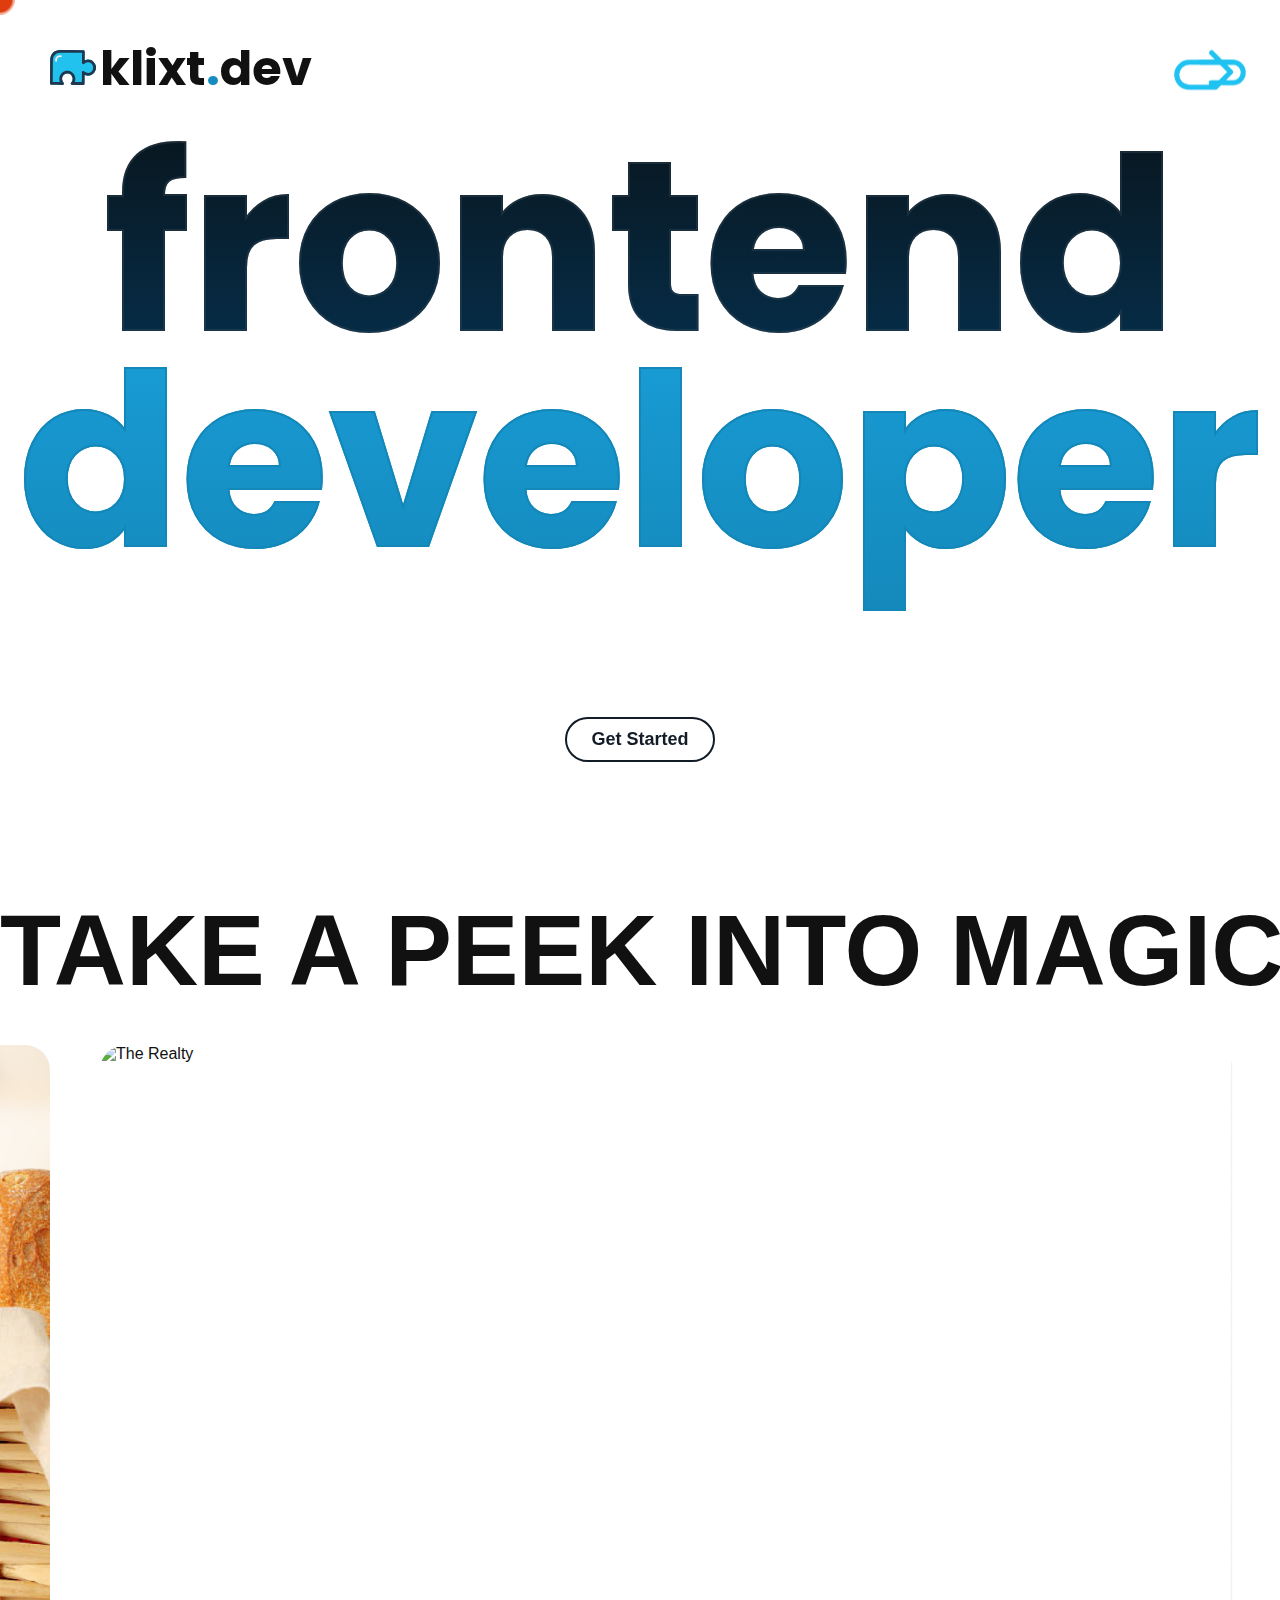
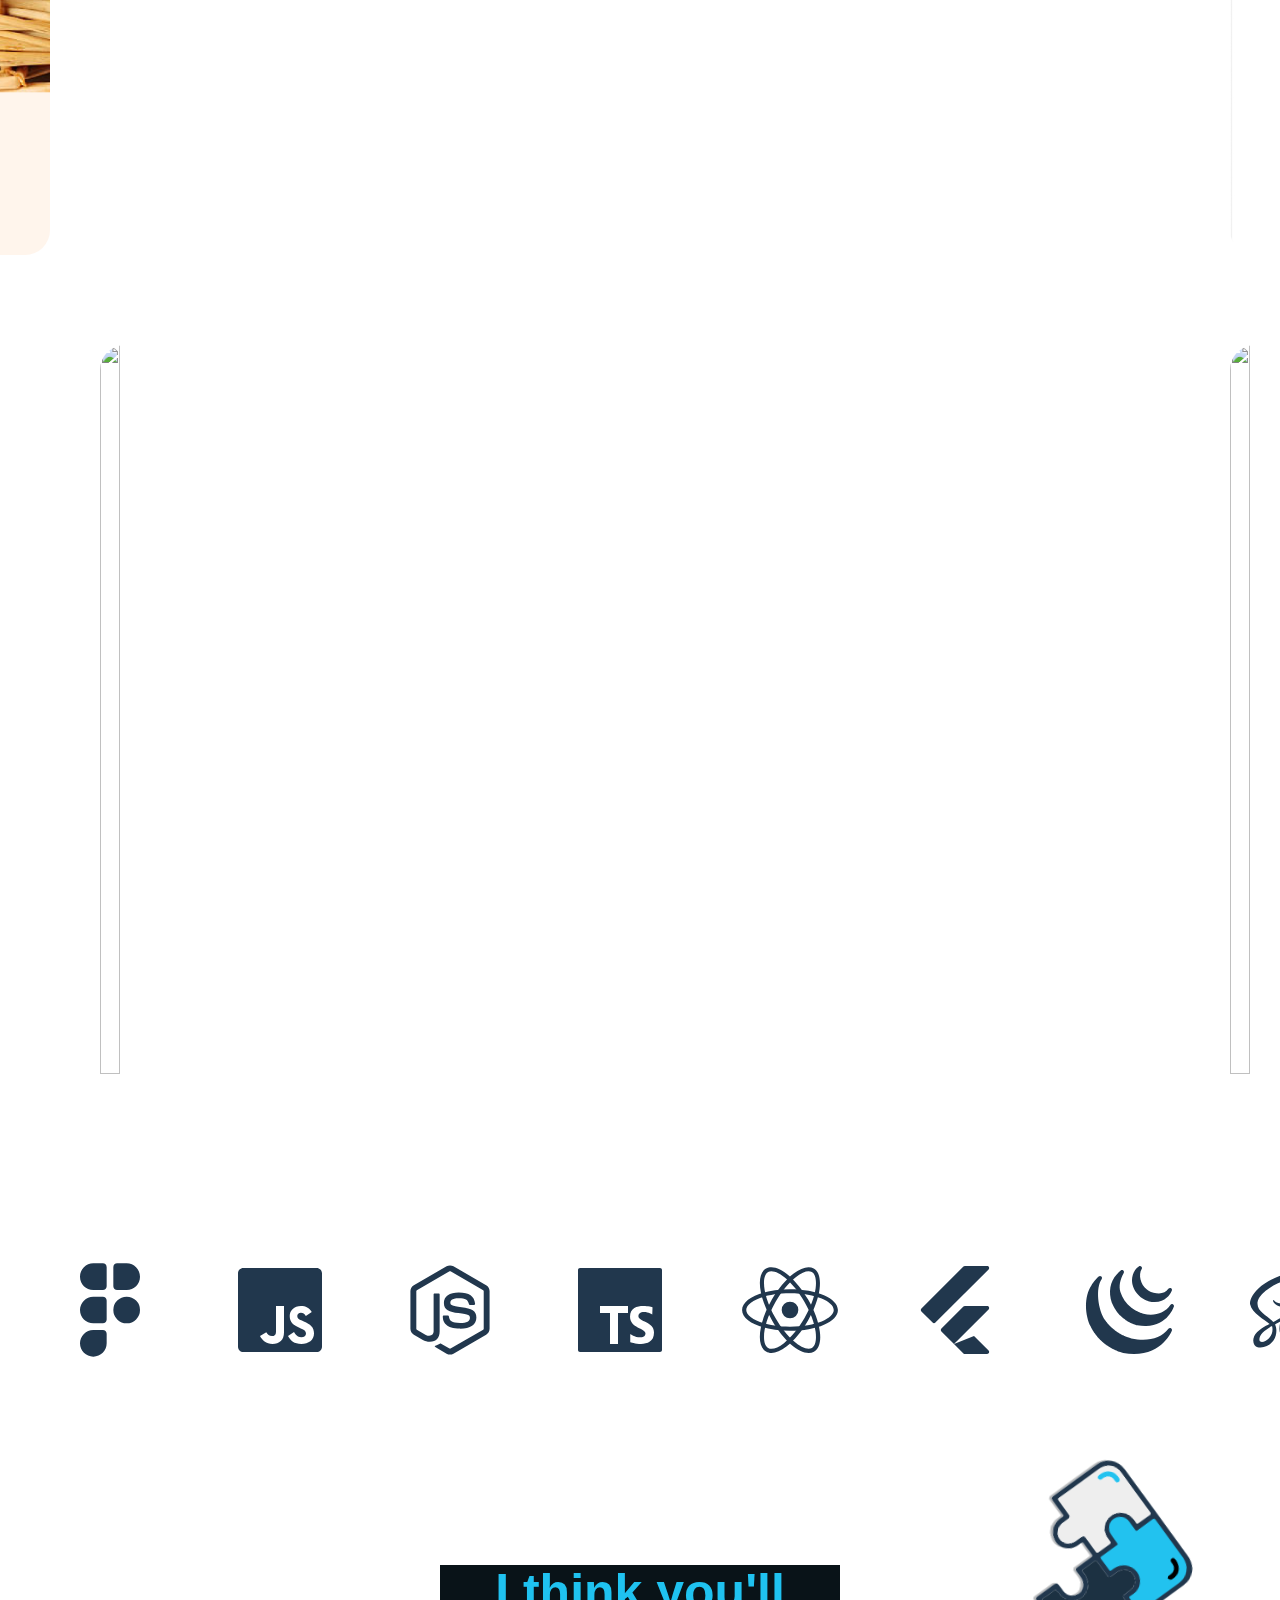
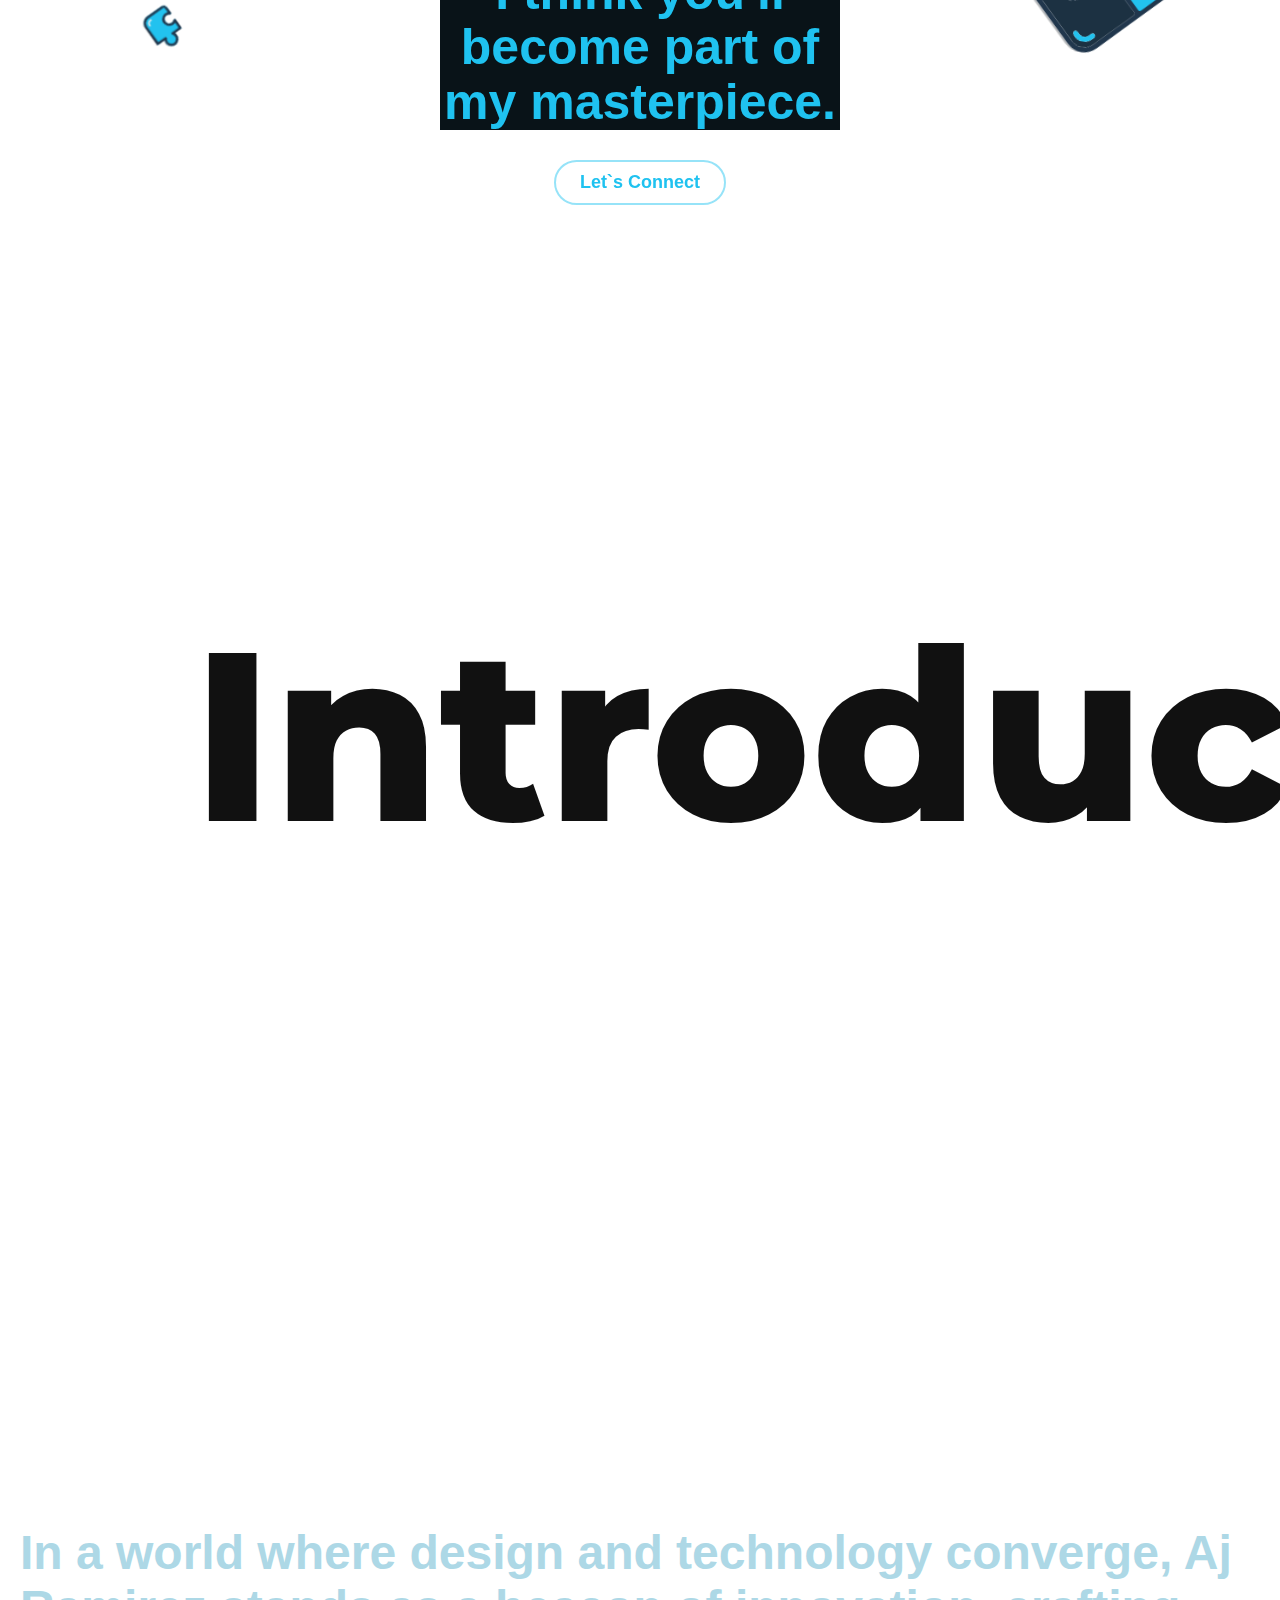
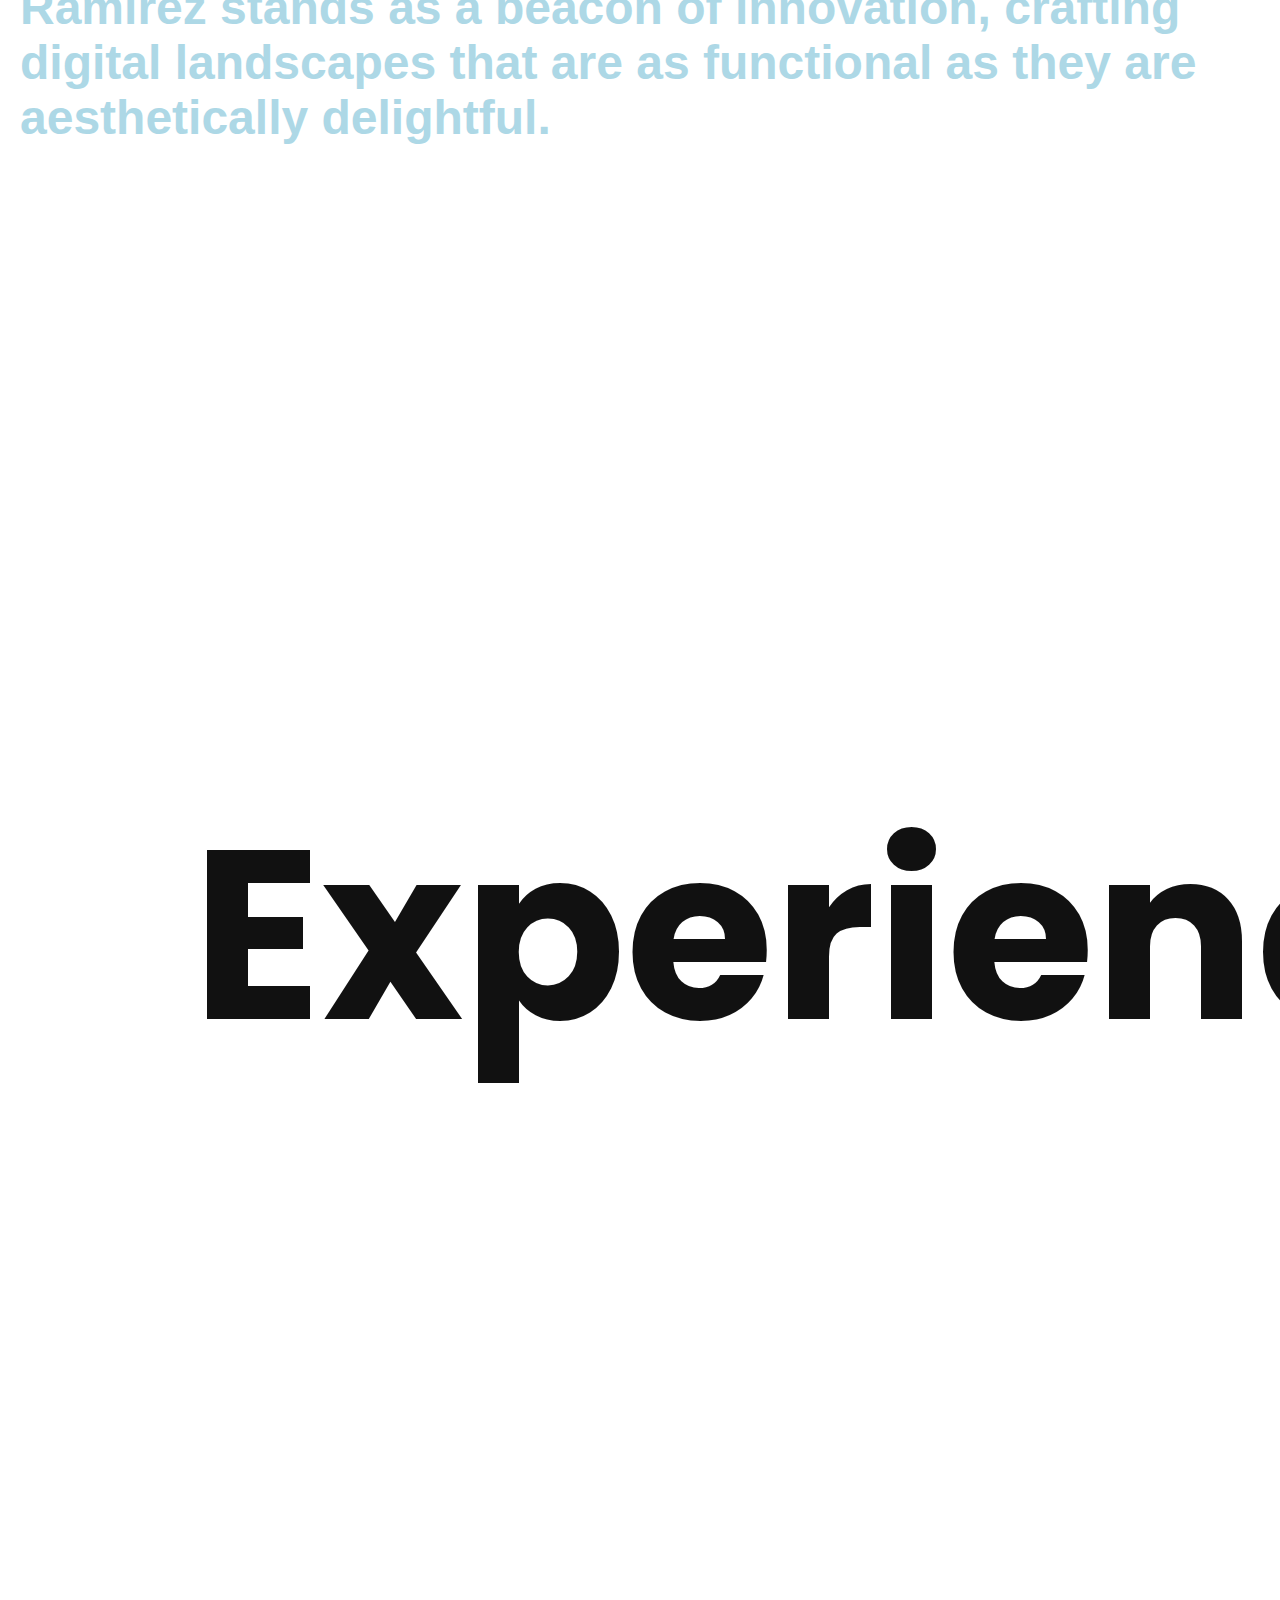
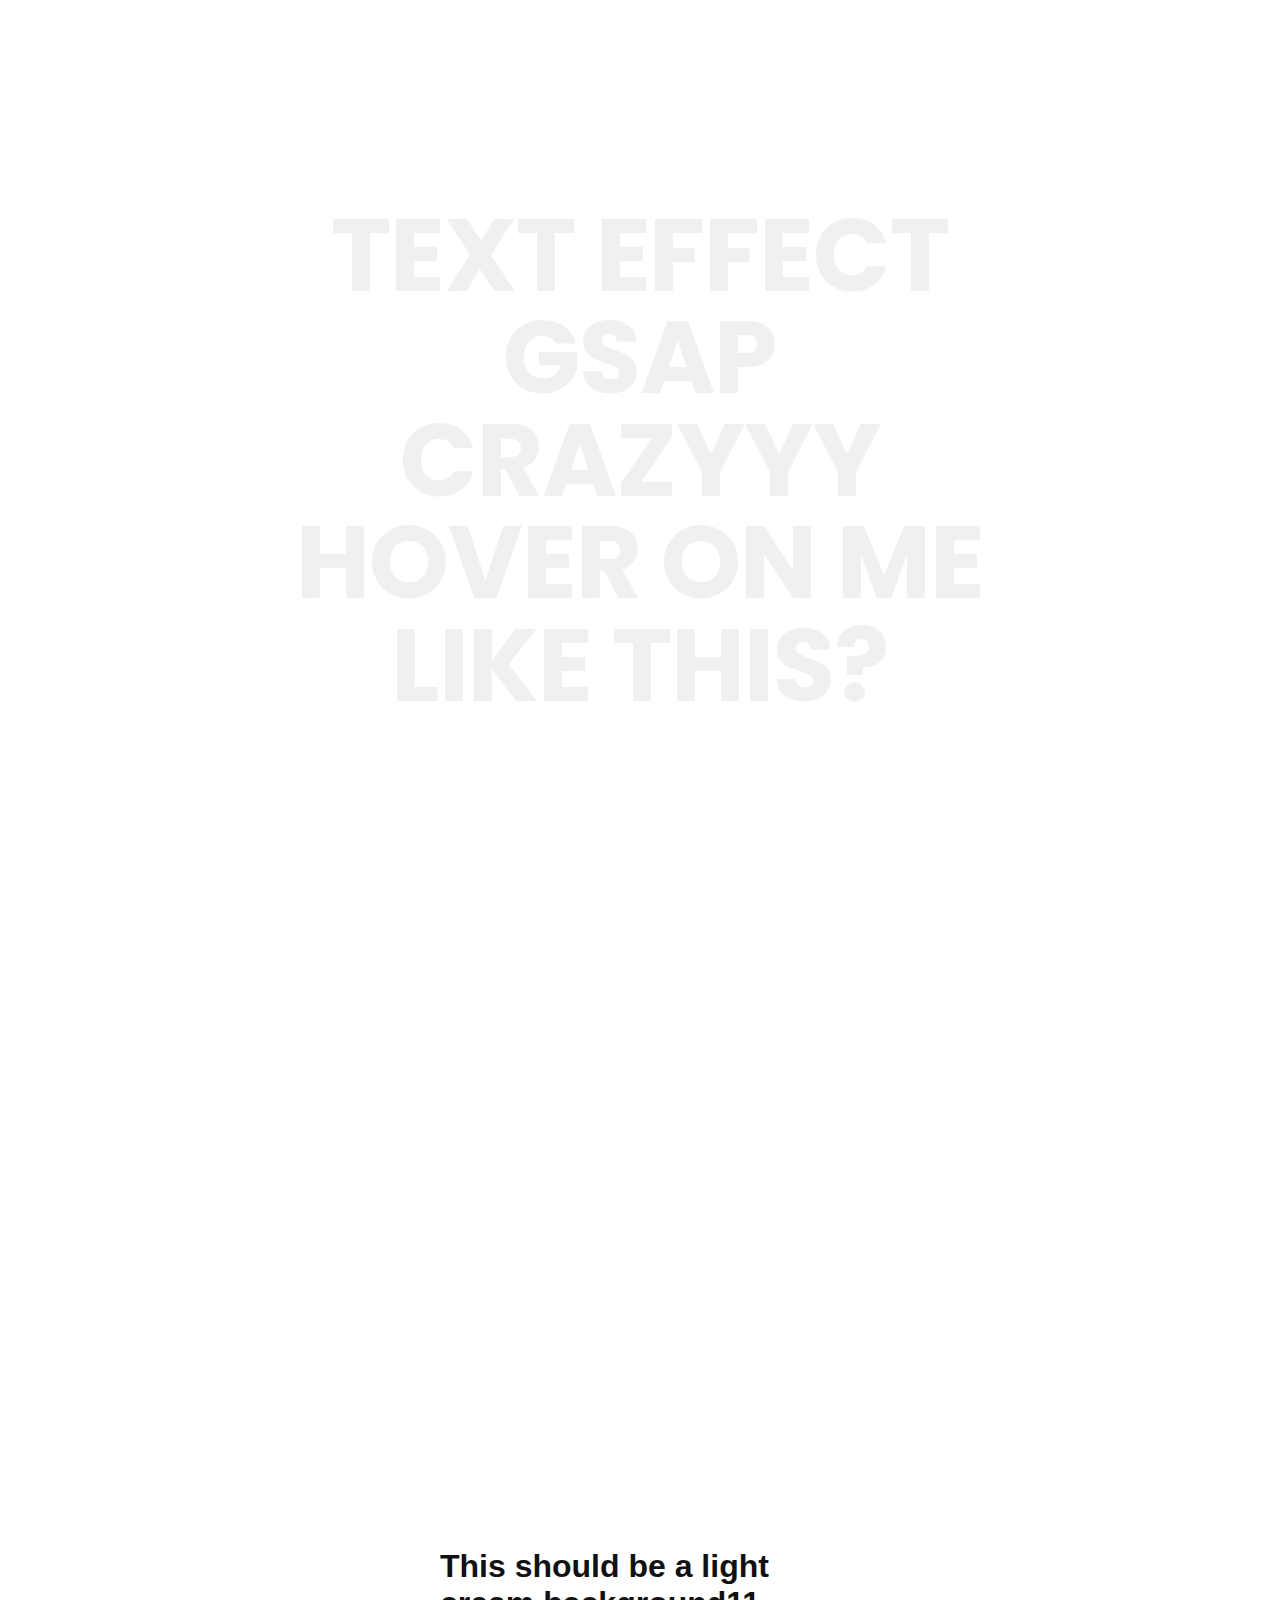
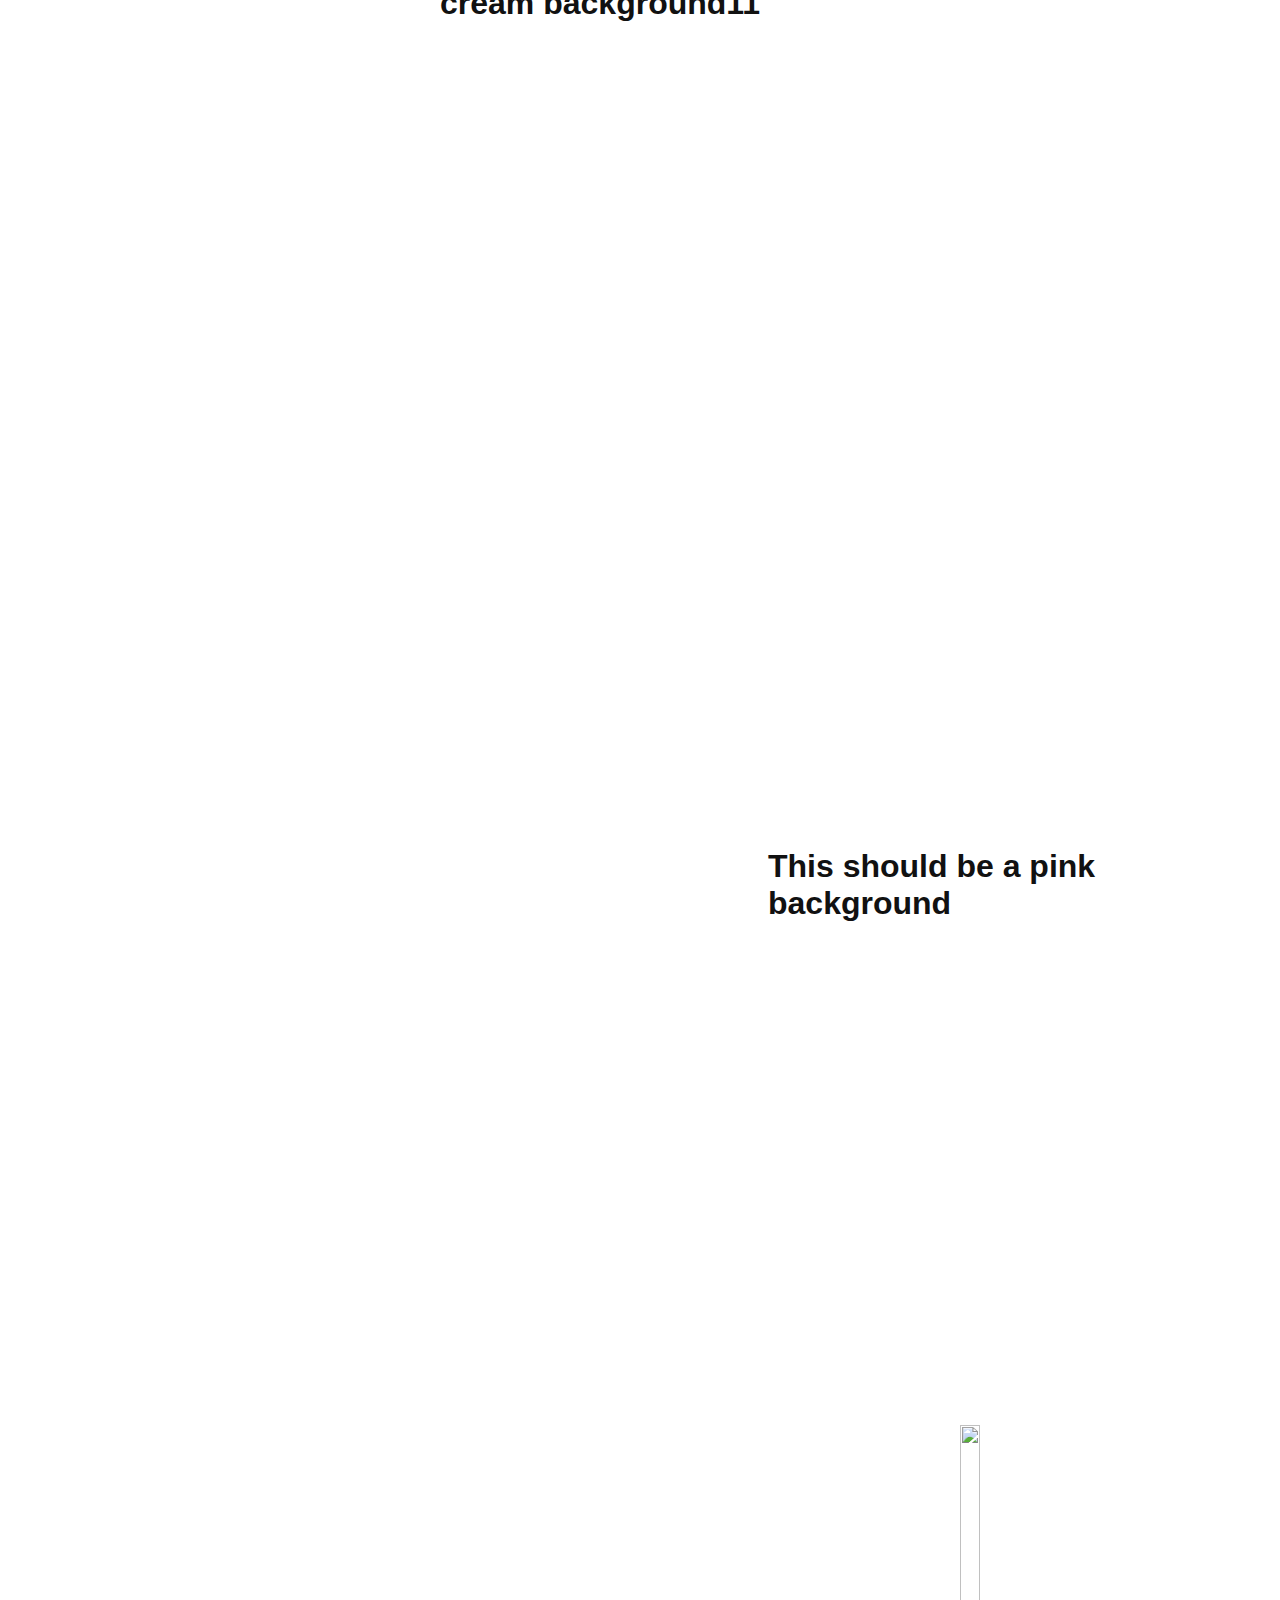
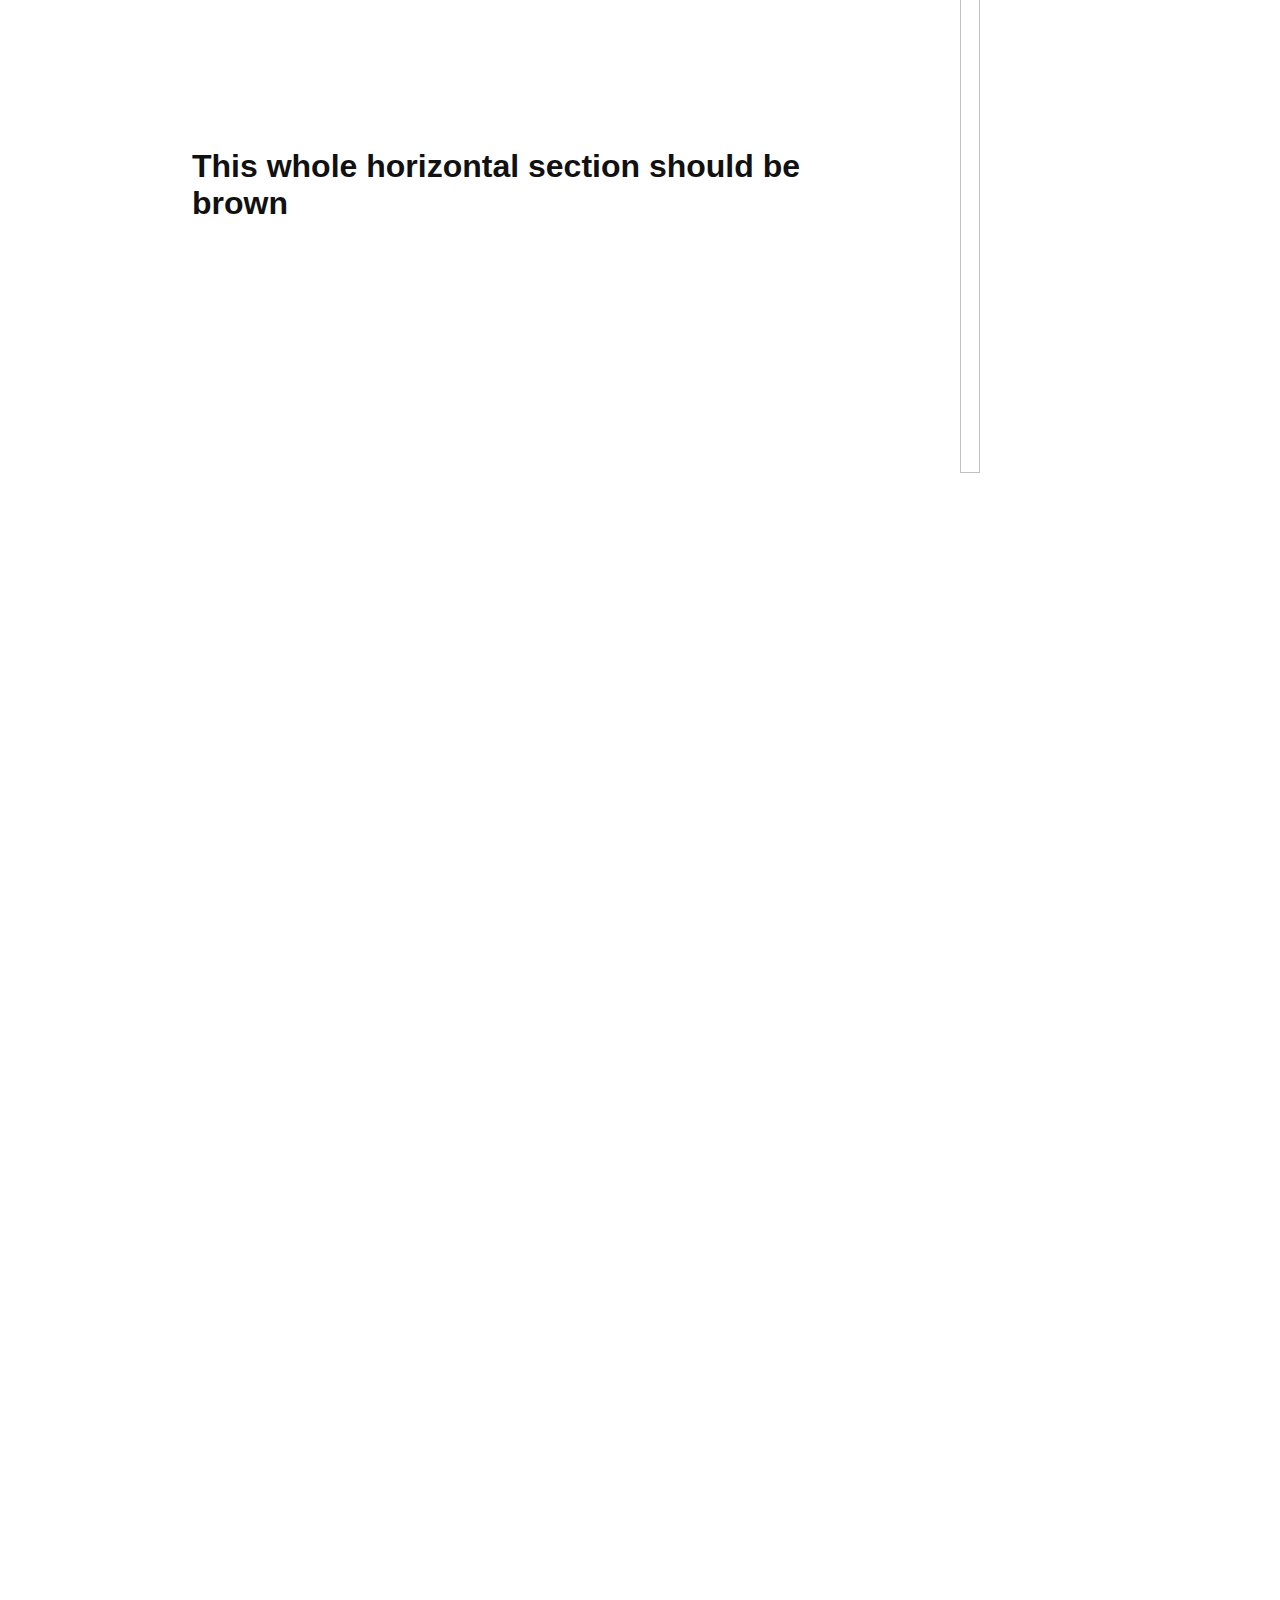
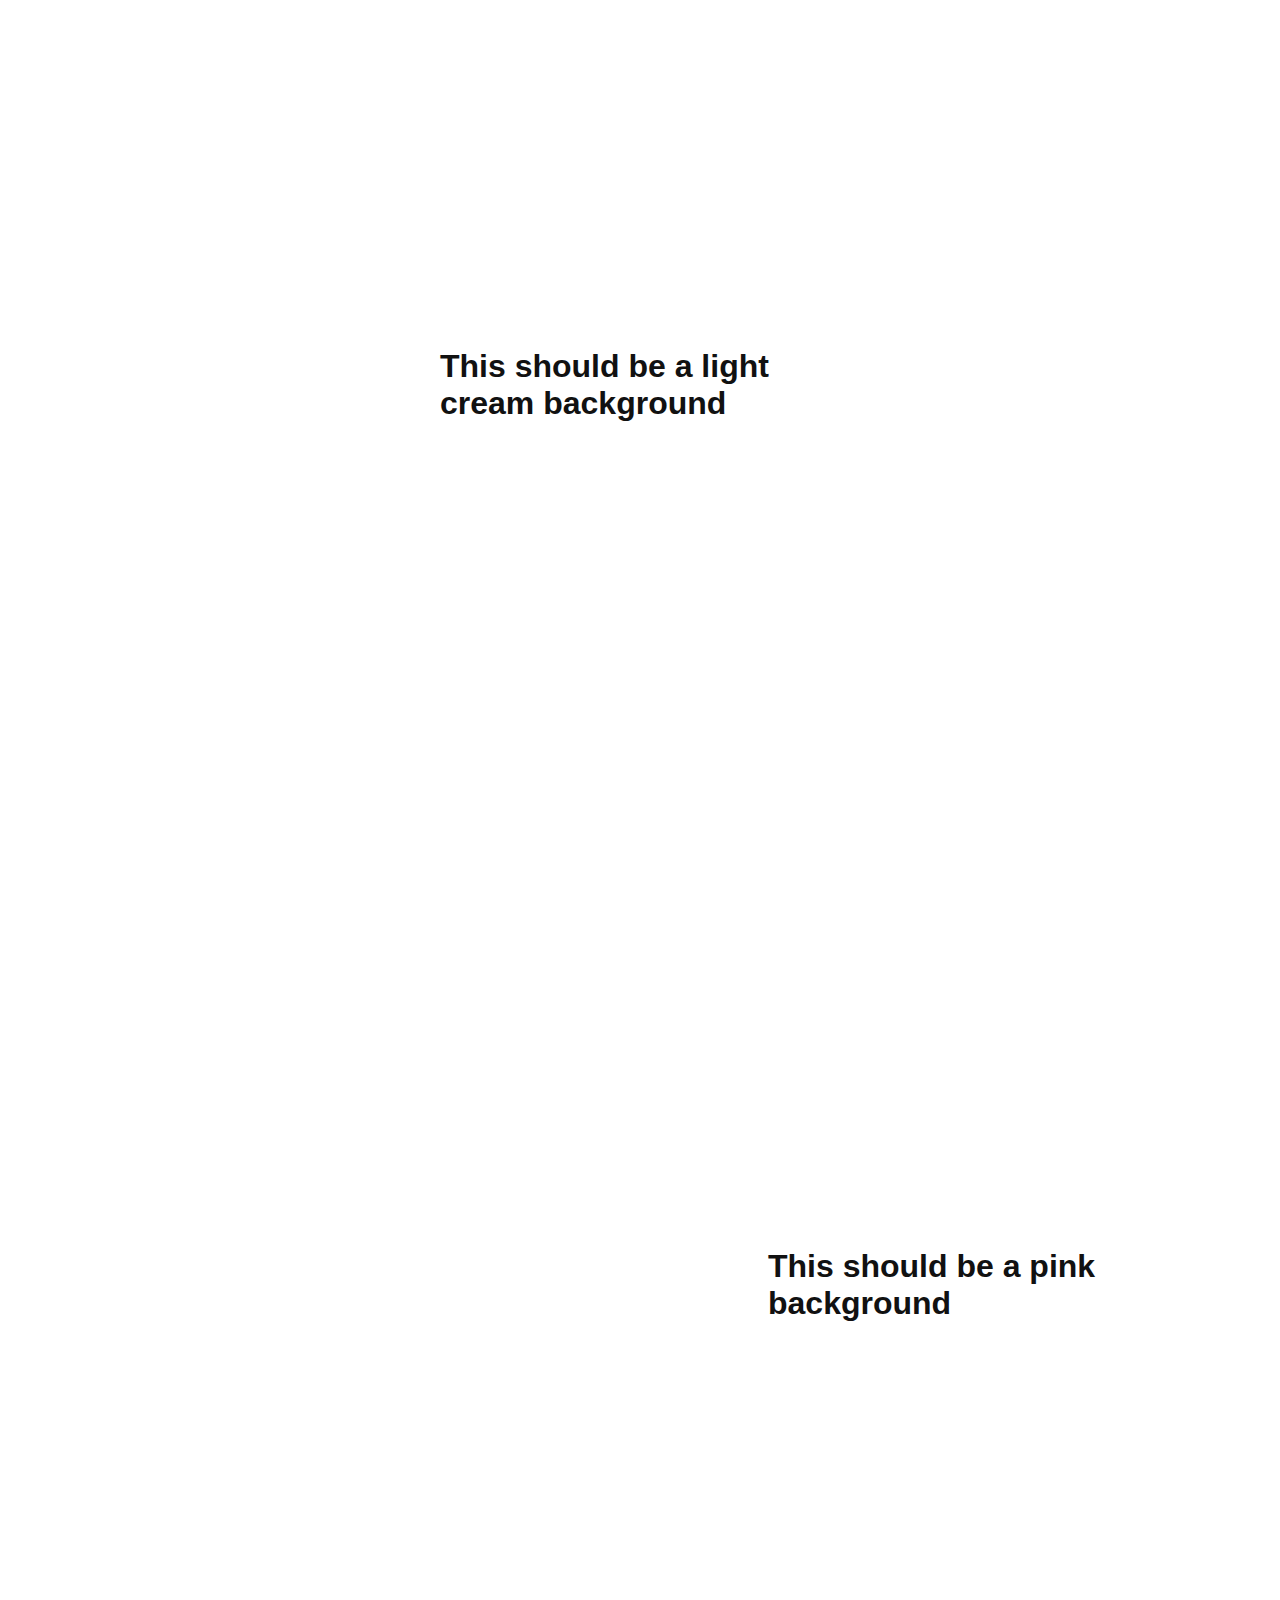
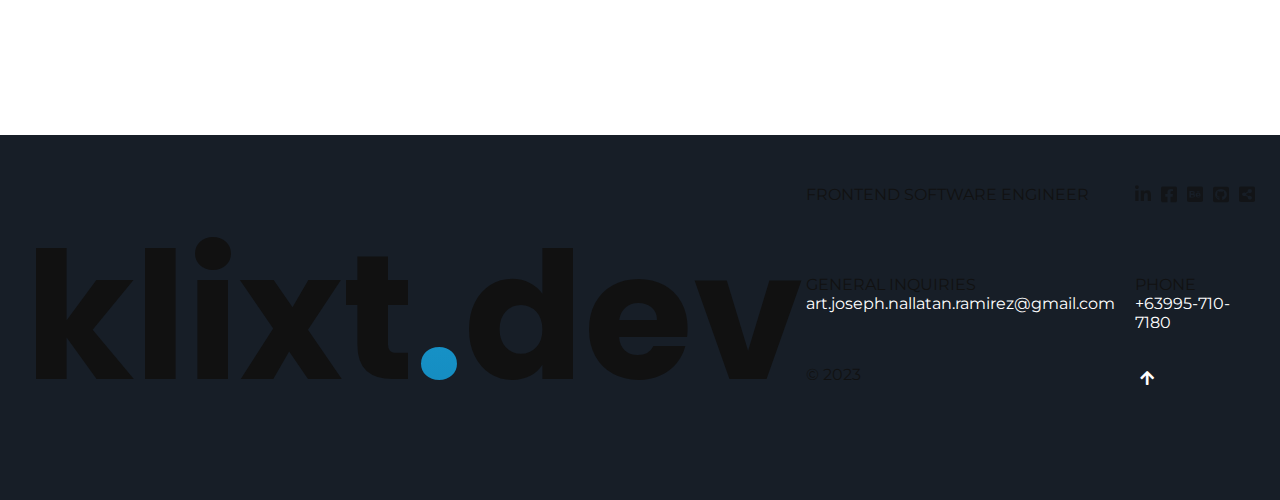
==== commit 768dc601: "Add: Implementing design about me section" ====
--- a/backups/index.html
+++ b/backups/index.html
@@ -35,12 +35,26 @@
   <div class="cursor"></div>
   <div class="nav_wrapper">
     <div class="in_nav_wrapper">
-
-    </div>
-    <p>This is the wrapper content</p>
+      <p>in_nav_wrapper</p>
+    </div>
+    <p>nav_wrapper</p>
   </div>
   <div class="burger-nav">
-    <svg id="burgerNav">
+    <div class="burgnav">
+      <input type="checkbox" />
+      <svg>
+        <use xlink:href="#menu" />
+        <use xlink:href="#menu" />
+      </svg>
+    </div>
+    <!-- SVG -->
+    <svg xmlns="http://www.w3.org/2000/svg" style="display: none;">
+      <symbol xmlns="http://www.w3.org/2000/svg" viewBox="0 0 100 56" id="menu">
+        <path d="M48.33,45.6H18a14.17,14.17,0,0,1,0-28.34H78.86a17.37,17.37,0,0,1,0,34.74H42.33l-21-21.26L47.75,4"/>
+      </symbol>
+    </svg>
+
+    <!-- <svg id="burgerNav">
       <defs>
         <filter id="gooeyness">
           <feGaussianBlur in="SourceGraphic" stdDeviation="2.2" result="blur" />
@@ -62,11 +76,11 @@
       <svg class="x" version="1.1" height="100" width="100" viewBox="0 0 100 100">
         <path class="line" d="M 34,32 L 66,68" />
         <path class="line" d="M 66,32 L 34,68" />
-      </svg>
+      </svg> -->
     </div>
   </div>
   <p id="name" class="slide-in-blurred-left" data-scroll-direction="vertical" data-scroll-speed="2"><span><img
-        src="./images/favicon.svg" /></span>&nbsp;&nbsp;&nbsp;&nbsp;klixt<span class="dot">.</span>dev</p>
+        src="./images/favicon.svg" alt="My Icon & Logo" /></span>&nbsp;&nbsp;&nbsp;&nbsp;klixt<span class="dot">.</span>dev</p>
   <!-- <div id="puzzle">
   <img src="./images/fav.svg"/>
  </div> -->
@@ -167,8 +181,8 @@
 
       <div class="iconnection-text">
         <h2 data-scroll data-scroll-direction="vertical" data-scroll-speed="-1" style="margin-bottom: 30px;"
-          class="shine">Here's your last piece to your masterpiece<span>I think you'll become part of my
-            masterpiece.</span></h2>
+          class="shine">Here's your last piece to your masterpiece<span>I think you'll become part of my masterpiece.</span>
+        </h2>
         <a href="https://www.linkedin.com/in/itsajramirez/" target="_blank">
           <button data-scroll data-scroll-direction="vertical" data-scroll-speed="-0.5"
             class="button iconnect-btn tracking-in-expand" onmouseover="changeText('Let`s make it happen')"
@@ -184,12 +198,12 @@
     <section class="horizontal-scroll" data-textcolor="#eeeeee" data-bgcolor="#030303">
       <div class="pin-wrap">
         <div style="width: 100vw;">
-          <h2 id="introducing" data-scroll data-scroll-direction="horizontal" data-scroll-speed="15">Introducing...</h2>
+          <h2 id="introducing" data-scroll data-scroll-direction="horizontal" data-scroll-speed="20"><span >Introducing...</span></h2>
         </div>
         <div>
           <h1 id="about-title" data-scroll data-scroll-direction="horizontal" data-scroll-speed="5"
             style="white-space: nowrap; line-height: 100%;" class="mstrRevealText">The<br> Mastermind <br>Behind
-            these<br> Works <span> Meet The<br> One Man Team<br>who built <br>these Works</span> </h1>
+            these<br> Works <span> Meet The<br> One Man Team<br>who built <br>these Works.</span> </h1>
         </div>
         <div class="photo-container">
           <div class="card card0">
@@ -215,6 +229,7 @@
                   <i class="fab fa-git-alt"></i>
                   <i class="tf tf-github"></i>
                   <i class="tf tf-vite"></i>
+                  <i class="fab fa-unity"></i>
                   <i class="tf tf-npm-alt"></i>
                   <i class="fab fa-wordpress"></i>
                 </span>
@@ -312,26 +327,38 @@
             </div>
           </div>
         </div>
-        <div>
-          <h3 id="about-me-text">Aj Ramirez is Design and Tech enthusiast who developed incredible user-friendly
-            frontend design through mobile and web platforms</h3>
-        </div>
-        <img
-          src="https://images.pexels.com/photos/3371358/pexels-photo-3371358.jpeg?auto=compress&cs=tinysrgb&dpr=1&w=900"
-          alt="">
-        <img
-          src="https://images.pexels.com/photos/3618545/pexels-photo-3618545.jpeg?auto=compress&cs=tinysrgb&dpr=1&w=900"
-          alt="">
+        <div id="about-container">
+          <h3 id="about-me-text">
+            <p>Meet <span id="specialtext">Aj Ramirez</span>, a visionary at the crossroads of <span id="specialtext">design and technology</span>. With a passion for crafting remarkable and user-centric <span id="specialtext">frontend experiences</span> across <span id="specialtext">mobile</span> and <span id="specialtext">web</span> platforms.</p>
+            </h3>
+            <div class="box-container">
+              <div class="box box1">
+                 <p>Design & Tech <br> Enthusiast</p>
+              </div>
+              <div class="box box2">
+                 <p>Tech Innovator</p>
+              </div>
+              <div class="box box3">
+                 <p>Mobile & Web <br> Frontend Developer</p>
+              </div>
+              <div class="box box4">
+                <p>UI & UX Designer</p>
+              </div>
+           </div>
+           <!-- <h3 id="about-me-text">
+            <p>In a world where design and technology converge, Aj Ramirez stands as a beacon of innovation, crafting digital landscapes that are as functional as they are aesthetically delightful. Join Aj on a journey through the captivating fusion of design and technology that's bound to leave a</p>
+            </h3> -->
+        </div>
       </div>
     </section>
 
     <section class="xray" data-textcolor="#1fc2f0" data-bgcolor="#091318">
       <div id='holdboth' data-scroll data-scroll-direction="vertical" data-scroll-speed="5">
         <div id='hiddenarea' class="initclip positionadjust textstyles texttop">
-          Or you will be part of my masterpiece
+          In a world where design and technology converge, Aj Ramirez stands as a beacon of innovation, crafting digital landscapes that are as functional as they are aesthetically delightful.
         </div>
         <div class="positionadjust textstyles textbottom">
-          I'm your last piece to your masterpiece
+          In a world where design and technology converge, Aj Ramirez stands as a beacon of innovation, crafting digital landscapes that are as functional as they are aesthetically delightful.
         </div>
       </div>
     </section>
--- a/backups/style.css
+++ b/backups/style.css
@@ -227,6 +227,147 @@
           cursor: pointer;
         }
 
+/* BURGNAV v1.0 */
+.burgnav {
+  --color: #1fc2f0;
+  background: none;
+  width: 100px;
+  height: 56px;
+  position: absolute;
+  display: flex;
+  justify-content: center;
+  align-items: center;
+  z-index: 1000;
+  scale: 0.9;
+
+  height: 80px;
+  width: 80px;
+  position: fixed;
+  z-index: 100;
+  top: 30px;
+  right: 30px;
+
+  -webkit-transform: scaleX(-1);
+  transform: scaleX(-1);
+
+  transition: scale 0.3s, color 0.3s ease;
+}
+  .burgnav:hover{
+    scale: 0.8;
+  }
+  .burgnav:active .nav_wrapper p{
+    opacity: 1;
+  }
+  .burgnav svg {
+    fill: none;
+    stroke: var(--color);
+    stroke-width: 7px;
+    stroke-linecap: round;
+    stroke-linejoin: round;
+  }
+  .burgnav svg use:nth-of-type(1) {
+    opacity: 1;
+    stroke-dashoffset: 221;
+    stroke-dasharray: 46 249;
+    transition: stroke-dashoffset 0.12s linear 0.2s, stroke-dasharray 0.12s linear 0.2s, opacity 0s linear 0.2s;
+  }
+  .burgnav svg use:nth-of-type(2) {
+    -webkit-animation: stroke-animation-reverse 1.2s ease-out forwards;
+            animation: stroke-animation-reverse 1.2s ease-out forwards;
+  }
+  .burgnav input {
+    position: absolute;
+    height: 100%;
+    width: 100%;
+    z-index: 2;
+    cursor: pointer;
+    opacity: 0;
+  }
+  .burgnav input:checked + svg use:nth-of-type(1) {
+    stroke-dashoffset: 175;
+    stroke-dasharray: 0 295;
+    opacity: 0;
+    transition: stroke-dashoffset 0.07s linear 0.07s, stroke-dasharray 0.07s linear 0.07s, opacity 0s linear 0.14s;
+  }
+  .burgnav input:checked + svg use:nth-of-type(2) {
+    -webkit-animation: stroke-animation 1.2s ease-out forwards;
+            animation: stroke-animation 1.2s ease-out forwards;
+  }
+  
+@-webkit-keyframes stroke-animation {
+  0% {
+    stroke-dashoffset: 295;
+    stroke-dasharray: 25 270;
+  }
+  50% {
+    stroke-dashoffset: 68;
+    stroke-dasharray: 59 236;
+  }
+  65% {
+    stroke-dashoffset: 59;
+    stroke-dasharray: 59 236;
+  }
+  100% {
+    stroke-dashoffset: 68;
+    stroke-dasharray: 59 236;
+  }
+}
+
+@keyframes stroke-animation {
+  0% {
+    stroke-dashoffset: 295;
+    stroke-dasharray: 25 270;
+  }
+  50% {
+    stroke-dashoffset: 68;
+    stroke-dasharray: 59 236;
+  }
+  65% {
+    stroke-dashoffset: 59;
+    stroke-dasharray: 59 236;
+  }
+  100% {
+    stroke-dashoffset: 68;
+    stroke-dasharray: 59 236;
+  }
+}
+@-webkit-keyframes stroke-animation-reverse {
+  0% {
+    stroke-dashoffset: 68;
+    stroke-dasharray: 59 236;
+  }
+  50% {
+    stroke-dashoffset: 290;
+    stroke-dasharray: 25 270;
+  }
+  65% {
+    stroke-dashoffset: 295;
+    stroke-dasharray: 25 270;
+  }
+  100% {
+    stroke-dashoffset: 290;
+    stroke-dasharray: 25 270;
+  }
+}
+@keyframes stroke-animation-reverse {
+  0% {
+    stroke-dashoffset: 68;
+    stroke-dasharray: 59 236;
+  }
+  50% {
+    stroke-dashoffset: 290;
+    stroke-dasharray: 25 270;
+  }
+  65% {
+    stroke-dashoffset: 295;
+    stroke-dasharray: 25 270;
+  }
+  100% {
+    stroke-dashoffset: 290;
+    stroke-dasharray: 25 270;
+  }
+}
+
 /* NAVIGATION */
 .in_nav_wrapper {
   display: none;
@@ -242,6 +383,12 @@
   /* transition: top 1s cubic-bezier(0.76, 0, 0.24, 1);  */
   transition: top cubic-bezier(.1,.5,.5,1) 0.5s; 
    /* box-shadow: 0px 0px 30px #dcdddef6; */
+
+   display: flex;
+    flex-direction: column;
+    justify-content: center;
+    align-items: flex-start;
+    padding: 30px;
 }
   .nav_wrapper {
     display: none;
@@ -251,12 +398,31 @@
     position: fixed;
     top: -100vh; /* Initially positioned above the viewport */
     left: 0;
-    justify-content: center;
-    align-items: center;  
     z-index: 1;
     transition: top 0.7s cubic-bezier(0.76, 0, 0.24, 1); 
-    /* border-bottom: 5px solid #2f6dac; */
-  }
+
+    display: flex;
+    flex-direction: column;
+    justify-content: end;
+    align-items: flex-start;
+    padding: 30px;
+  } 
+  /* .nav_wrapper p{
+    transform: translateX(-200px);
+    transition: transform 0.3s ease;
+  }
+  .burgnav input:checked + .nav_wrapper p {
+    -webkit-animation: showNavText 1.2s ease-out forwards;
+            animation: showNavText 1.2s ease-out forwards;
+  }
+  @keyframes showNavText {
+    0%{
+      transform: translateX(-200px);
+    }
+    100%{
+      transform: translateX(1px);
+    }
+  } */
 
 .R-horizontal-scroll {
   height: 100vh;
@@ -1148,6 +1314,7 @@
   justify-content: space-around;
   align-items: center;
   margin: 0 auto;
+  margin-left: 100px;
 }
   .border {
     height: 369px;
@@ -1168,7 +1335,7 @@
       transition: background 0.8s, filter 0.5s, scale 0.3s ease;
       overflow: hidden;
       background: #000;
-      box-shadow: 0 70px 63px -60px #00000080;
+      /* box-shadow: 0 70px 63px -60px #00000080; */
       display: flex;
       justify-content: center;
       align-items: center;
@@ -1284,11 +1451,6 @@
     display: block;
     opacity: 1;
   }
-  #about-me-text{
-    text-align: center;
-    max-width: 800px;
-    line-height: 150%;
-  }
   .icon-span i{
     font-size: 15px; /* Adjust the height value as needed */
     margin: 3px 3px; /* Add some spacing between icons */
@@ -1305,4 +1467,304 @@
   #txt-strk{
     -webkit-text-stroke: 1px red;
     mix-blend-mode: difference;
-  }+  }
+
+/* #about-container {
+  display: flex;
+  flex-direction: column;
+  justify-content: space-between;
+  height: 750px;
+} */
+#about-container {
+  /* background: red; */
+  padding: 20px 20px 0px 20px;
+  display: flex;
+  flex-direction: column;
+  justify-content: space-between;
+  align-items: start;
+}
+  #about-me-text{
+    max-width: 1100px;
+    line-height: 150%;
+  }
+    #about-me-text p {
+      font-size: 1.5rem;
+      line-height: 150%;
+      font-weight: 600;
+      text-align: start;
+      margin-left: 10px;
+    }
+    
+    #specialTextIntro{
+      /* background: linear-gradient(to right, rgb(20, 135, 185), rgb(31, 194, 240));  */
+      background: linear-gradient(to right, #2d92e0, #1fc2f0); 
+      background-clip: text; 
+      -webkit-background-clip: text;
+        color: transparent;
+      -webkit-text-fill-color: transparent;
+      filter: drop-shadow(1px 5px 50px #0075fb7a);
+    }
+    #specialtext{
+      /* background: linear-gradient(to right, rgb(20, 135, 185), rgb(31, 194, 240));  */
+      background: linear-gradient(to right, rgb(20, 135, 185), rgb(33, 182, 246)); 
+      background-clip: text; 
+      -webkit-background-clip: text;
+        color: transparent;
+      -webkit-text-fill-color: transparent;
+      filter: drop-shadow(1px 5px 20px #2d92e0);
+    }
+    #specialtext1{
+      position: relative;
+      /* background: linear-gradient(to right, rgb(20, 135, 185), rgb(31, 194, 240));  */
+      background: linear-gradient(to left, #962991, #4b00fb); 
+      background-clip: text; 
+      -webkit-background-clip: text;
+        color: transparent;
+      -webkit-text-fill-color: transparent;
+      filter: drop-shadow(1px 5px 29px #bc52ed);
+    }
+    #specialtext2{
+      position: relative;
+      /* background: linear-gradient(to right, rgb(20, 135, 185), rgb(31, 194, 240));  */
+      background: linear-gradient(to left, #f79504, #ff4e00); 
+      background-clip: text; 
+      -webkit-background-clip: text;
+        color: transparent;
+      -webkit-text-fill-color: transparent;
+      filter: drop-shadow(1px 5px 29px #ffeeac9d);
+    }
+    #above-img{
+      height: 50%;
+      width: 100%;
+    }
+
+
+.box-container{
+  display: flex;
+  gap: 10px;
+  align-items: center;
+  justify-content:center;
+  background-color: #357ec82c;
+  background-color: transparent;
+  padding: 0px;
+  border-radius: 20px;
+  height: 600px;
+  width: 100%;
+  margin-top: 20px;
+}
+  .box-container p{
+    transition: margin-top 0.5s ease;
+    z-index: 1;
+    font-size: 15px;
+    text-align: center;
+    line-height: 120%;
+  }
+    .box {
+      width: 100%;
+      height: 100%;
+      border-radius: 20px;
+      /* background-color: rgb(20, 20, 20); */
+      background-color: #171E27;
+      border: none;
+      font-weight: 600;
+      display: flex;
+      align-items: center;
+      justify-content: center;
+      box-shadow: 0px 0px 20px rgba(0, 0, 0, 0.164);
+      cursor: pointer;
+      transition-duration: .3s;
+      overflow: hidden;
+      position: relative;
+    }
+    .box:hover  {
+      width: 250%;
+      border-radius: 10px;
+      transition-duration: .3s;
+      background-color: #0d4378;
+      align-items: center;
+      background-size: 700px;
+    }
+    .box4:hover, .box2:hover {
+      width: 250%;
+      border-radius: 10px;
+      transition-duration: .3s;
+      background-color: #0d4378;
+      align-items: center;
+      background-size: 1000px;
+    }
+    .box1:hover {
+      width: 250%;
+      border-radius: 10px;
+      transition-duration: .3s;
+      background-color: #0d4378;
+      align-items: center;
+      background-size: 1100px;
+    }
+    .box:hover::before{
+      font-size: 15px;
+      opacity: 1;
+      transform: translateY(20px);
+      transition-duration: 0.8s;
+    }
+    .box:hover::after {
+      opacity: 1; /* Show the overlay on hover */
+    }
+
+    .box1{
+      background: url(https://images.unsplash.com/photo-1600132806370-bf17e65e942f?ixlib=rb-4.0.3&ixid=M3wxMjA3fDB8MHxwaG90by1wYWdlfHx8fGVufDB8fHx8fA%3D%3D&auto=format&fit=crop&w=2194&q=80) center center no-repeat;
+      background-size: 1100px;
+    }
+      .box1::before {
+        position: absolute;
+        bottom: 50px;
+        content: "Aj's creative journey is marked by an unwavering enthusiasm for design. With a keen eye for aesthetics and an innate understanding of user preferences, Aj transforms ideas into visually captivating designs that resonate with audiences.";
+        transition-duration: .3s;
+        font-size: 15px;
+        padding: 20px;
+        line-height: 150%;
+        font-weight: 500;
+
+        transform: translateY(700px);
+        z-index: 1;
+      }
+      .box1::after {
+        content: '';
+        position: absolute;
+        top: 0;
+        left: 0;
+        width: 100%;
+        height: 100%;
+        background-color: rgba(0, 0, 0, 0.5); /* Adjust the alpha (last value) to control the darkness */
+        opacity: 0; /* Initially hidden */
+        pointer-events: none; /* Allow clicks to go through the overlay */
+        transition: opacity 0.5s;
+        
+      }
+    .box2{
+      background: url(https://images.unsplash.com/photo-1488590528505-98d2b5aba04b?ixlib=rb-4.0.3&ixid=M3wxMjA3fDB8MHxwaG90by1wYWdlfHx8fGVufDB8fHx8fA%3D%3D&auto=format&fit=crop&w=2070&q=80) center center no-repeat;
+      background-size: 1100px;
+    }
+      .box2::before {
+        position: absolute;
+        bottom: 50px;
+        content: "Beyond design, Aj's prowess extends into the realm of technology. Armed with a deep-seated curiosity for emerging trends and technologies, Aj blends creativity with cutting-edge tools to engineer seamless and interactive frontend solutions.";
+        transition-duration: .3s;
+        font-size: 15px;
+        padding: 20px;
+        line-height: 150%;
+        font-weight: 500;
+
+        transform: translateY(700px);
+        z-index: 1;
+      }
+      .box2::after {
+        content: '';
+        position: absolute;
+        top: 0;
+        left: 0;
+        width: 100%;
+        height: 100%;
+        background-color: rgba(0, 0, 0, 0.5); /* Adjust the alpha (last value) to control the darkness */
+        opacity: 0; /* Initially hidden */
+        pointer-events: none; /* Allow clicks to go through the overlay */
+        transition: opacity 0.5s;
+        
+      }
+    .box3{
+      background: url(https://images.unsplash.com/photo-1614741118887-7a4ee193a5fa?ixlib=rb-4.0.3&ixid=M3wxMjA3fDB8MHxwaG90by1wYWdlfHx8fGVufDB8fHx8fA%3D%3D&auto=format&fit=crop&w=1974&q=80) center center no-repeat;
+      background-size: 800px;
+    }
+      .box3::before {
+        position: absolute;
+        bottom: 50px;
+        content: "Aj's expertise shines brightest on mobile and web platforms. Whether it's a sleek mobile app interface or a captivating website layout, Aj's work bridges the gap between these two dynamic worlds, delivering experiences that users truly enjoy.";
+        transition-duration: .3s;
+        font-size: 15px;
+        padding: 20px;
+        line-height: 150%;
+        font-weight: 500;
+
+        transform: translateY(700px);
+        z-index: 1;
+      }
+      .box3::after {
+        content: '';
+        position: absolute;
+        top: 0;
+        left: 0;
+        width: 100%;
+        height: 100%;
+        background-color: rgba(0, 0, 0, 0.5); /* Adjust the alpha (last value) to control the darkness */
+        opacity: 0; /* Initially hidden */
+        pointer-events: none; /* Allow clicks to go through the overlay */
+        transition: opacity 0.5s;
+        
+      }
+    .box4{
+      background: url(https://cdn.dribbble.com/users/21260/screenshots/1679085/mobile.ui.blueprint.png?resize=800x600&vertical=center) center center no-repeat;
+      background-size: 1000px;
+    }
+      .box4::before {
+        position: absolute;
+        bottom: 50px;
+        content: " At the heart of Aj's creations lies a dedication to users. Every design element and tech innovation is meticulously tailored to enhance user experiences, making them not only user-friendly but user-cherished.";
+        transition-duration: .3s;
+        font-size: 15px;
+        padding: 20px;
+        line-height: 150%;
+        font-weight: 500;
+
+        transform: translateY(700px);
+        z-index: 1;
+      }
+      .box4::after {
+        content: '';
+        position: absolute;
+        top: 0;
+        left: 0;
+        width: 100%;
+        height: 100%;
+        background-color: rgba(0, 0, 0, 0.5); /* Adjust the alpha (last value) to control the darkness */
+        opacity: 0; /* Initially hidden */
+        pointer-events: none; /* Allow clicks to go through the overlay */
+        transition: opacity 0.5s;
+        
+      }
+
+    /* .soc__btn:hover .svgIcon {
+      width: 50px;
+      transition-duration: .3s;
+      transform: translateY(60%);
+    } */
+        /* .linkedIn_Icon:hover  {
+      width: 200%;
+      border-radius: 10px;
+      transition-duration: .3s;
+      background-color: #0d4378;
+      align-items: center;
+    }
+    .dribbble_Icon:hover {
+      width: 250%;
+      border-radius: 10px;
+      transition-duration: .3s;
+      background-color: #de5887;
+      align-items: center;
+    }
+    /* .linkedIn_Icon::before {
+      position: absolute;
+      top: -20px;
+      content: "LinkedIn";
+      color: white;
+      transition-duration: .3s;
+      font-size: 2px;
+    }
+    .dribbble_Icon::before {
+      position: absolute;
+      top: -20px;
+      content: "Dribbble";
+      color: white;
+      transition-duration: .3s;
+      font-size: 2px;
+    } */
+    
+    